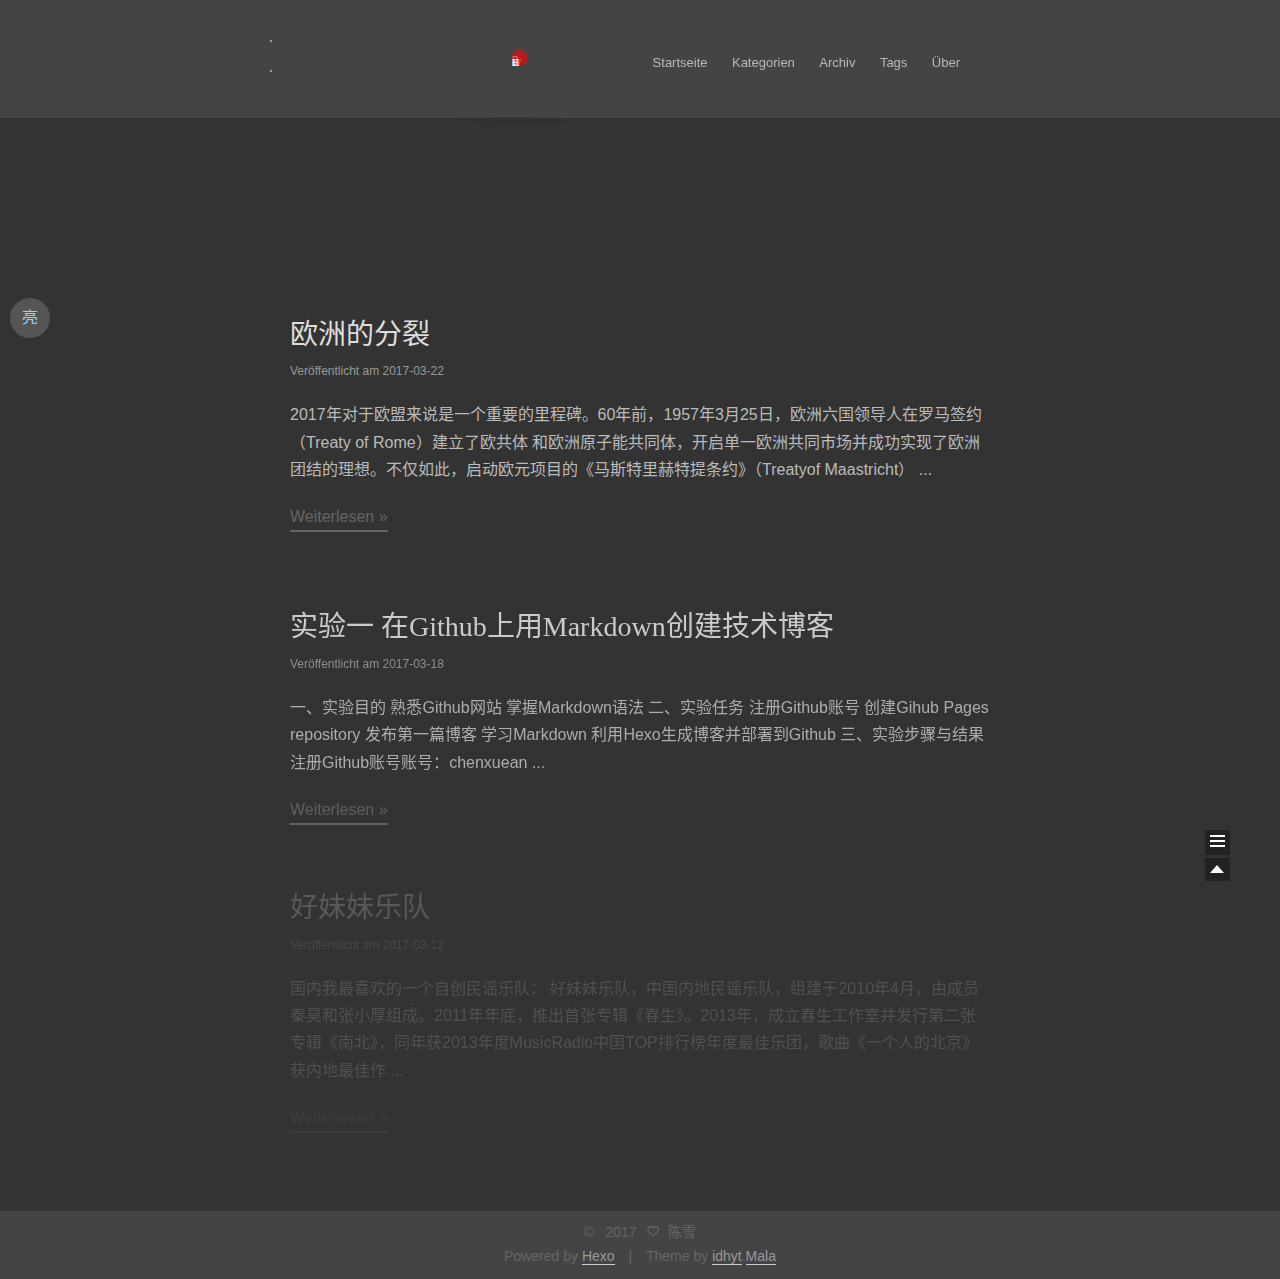
==== index.html @ 1760275f "Site updated: 2017-03-22 21:22:45" ====
<!doctype html>
<html class="theme-next use-motion theme-next-mala">
<head>
  

<meta charset="UTF-8"/>
<meta http-equiv="X-UA-Compatible" content="IE=edge,chrome=1" />
<meta name="viewport" content="width=device-width, initial-scale=1, maximum-scale=1"/>


<meta http-equiv="Cache-Control" content="no-transform" />
<meta http-equiv="Cache-Control" content="no-siteapp" />






  <link rel="stylesheet" type="text/css" href="/vendors/fancybox/source/jquery.fancybox.css?v=2.1.5"/>



  <link href='//fonts.googleapis.com/css?family=Lato:300,400,700,400italic&subset=latin,latin-ext' rel='stylesheet' type='text/css'>


<link rel="stylesheet" type="text/css" href="/css/main.css?v=0.4.5.1"/>




  <meta name="keywords" content="Hexo,Mala" />





  <link rel="shorticon icon" type="image/x-icon" href="/favicon.ico?v=0.4.5.1" />


<meta property="og:type" content="website">
<meta property="og:title" content="陈雪的博客">
<meta property="og:url" content="http://yoursite.com/index.html">
<meta property="og:site_name" content="陈雪的博客">
<meta name="twitter:card" content="summary">
<meta name="twitter:title" content="陈雪的博客">


<script type="text/javascript" id="hexo.configuration">
  var CONFIG = {
    scheme: 'Mala',
    sidebar: 'post'
  };
</script>

  <title> 陈雪的博客 </title>
</head>

<body itemscope itemtype="http://schema.org/WebPage" lang="zh-CN">

  <!--[if lte IE 8]>
  <div style=' clear: both; height: 59px; padding:0 0 0 15px; position: relative;margin:0 auto;'>
    <a href="http://windows.microsoft.com/en-US/internet-explorer/products/ie/home?ocid=ie6_countdown_bannercode">
      <img src="http://7u2nvr.com1.z0.glb.clouddn.com/picouterie.jpg" border="0" height="42" width="820"
           alt="You are using an outdated browser. For a faster, safer browsing experience, upgrade for free today or use other browser ,like chrome firefox safari."
           style='margin-left:auto;margin-right:auto;display: block;'/>
    </a>
  </div>
<![endif]-->
  



  <div class="container one-column 
   page-home 
">
    <div class="headband"></div>

    <header id="header" class="header" itemscope itemtype="http://schema.org/WPHeader">
      <div class="header-inner"><h1 class="site-meta">
  <span class="logo-line-before"><i></i></span>
  <a href="/" class="brand" rel="start">
      <span class="logo">
        <i class="icon-next-logo"></i>
      </span>
      <span class="site-title"></span>
  </a>
  <span class="logo-line-after"><i></i></span>
</h1>

<div class="site-nav-toggle">
  <button>
    <span class="btn-bar"></span>
    <span class="btn-bar"></span>
    <span class="btn-bar"></span>
  </button>
</div>

<nav class="site-nav">
  

  
    <ul id="menu" class="menu ">
      
        
        <li class="menu-item menu-item-home">
          <a href="/" rel="section">
            <i class="menu-item-icon icon-next-home"></i> <br />
            Startseite
          </a>
        </li>
      
        
        <li class="menu-item menu-item-categories">
          <a href="/categories" rel="section">
            <i class="menu-item-icon icon-next-categories"></i> <br />
            Kategorien
          </a>
        </li>
      
        
        <li class="menu-item menu-item-archives">
          <a href="/archives" rel="section">
            <i class="menu-item-icon icon-next-archives"></i> <br />
            Archiv
          </a>
        </li>
      
        
        <li class="menu-item menu-item-tags">
          <a href="/tags" rel="section">
            <i class="menu-item-icon icon-next-tags"></i> <br />
            Tags
          </a>
        </li>
      
        
        <li class="menu-item menu-item-about">
          <a href="/about" rel="section">
            <i class="menu-item-icon icon-next-about"></i> <br />
            Über
          </a>
        </li>
      

      
      
    </ul>
  

  
</nav>

 </div>
    </header>

    
      
          <div id="idhyt-surprise-ball">
  <div id="idhyt-surprise-ball-animation">

    <!--xxxxxxx xxx xxxxx -->
    <!--why you are here? -->
    <span id="layer0Go" class="drag">w</span>
    <span id="layer1Go" class="drag">h</span>
    <span id="layer2Go" class="drag">y</span>
    <span id="layer3Go" class="drag">?</span>
    <span id="layer4Go" class="drag">y</span>
    <span id="layer5Go" class="drag">o</span>
    <span id="layer6Go" class="drag">u</span>
    <span id="layer7Go" class="drag">a</span>
    <span id="layer8Go" class="drag">r</span>
    <span id="layer9Go" class="drag">e</span>
    <span id="layer10Go" class="drag">h</span>
    <span id="layer11Go" class="drag">e</span>
    <span id="layer12Go" class="drag">r</span>
    <span id="layer13Go" class="drag">e</span>
    <span id="layer14Go" class="drag">?</span>
    <!--
    <span id="layer0Go" class="drag">烫</span>
    <span id="layer1Go" class="drag">烫</span>
    <span id="layer2Go" class="drag">烫</span>
    <span id="layer3Go" class="drag">烫</span>
    <span id="layer4Go" class="drag">烫</span>
    <span id="layer5Go" class="drag">烫</span>
    <span id="layer6Go" class="drag">烫</span>
    <span id="layer7Go" class="drag">锟</span>
    <span id="layer8Go" class="drag">斤</span>
    <span id="layer9Go" class="drag">拷</span>
    <span id="layer10Go" class="drag">屯</span>
    <span id="layer11Go" class="drag">屯</span>
    <span id="layer12Go" class="drag">屯</span>
    <span id="layer13Go" class="drag">屯</span>
    <span id="layer14Go" class="drag">屯</span>
    -->
    <span id="layer15Go" class="drag ball"></span>
  </div>
</div>

<style type="text/css">

#idhyt-surprise-ball {
    width: 100%;
    height: 100px;
    margin: 0;
}

#idhyt-surprise-ball-animation {
    width: 320px;
    position: absolute;
    top: 50px;
    left: 40%;
    margin:0 auto;
}
        
#idhyt-surprise-ball #idhyt-surprise-ball-animation .drag {
    // text-shadow: white 0px 0px 0px;
    font-variant: small-caps;
    letter-spacing: 2px;
    position:absolute;
    color: #eee; // #555;
    font-family: georgia;
    font-size: 14px;
}
    
#idhyt-surprise-ball #idhyt-surprise-ball-animation .ball {
    opacity: 0.6;
    background:rgb(255, 0, 0);
    width: 16px;
    height: 16px;
    border-radius: 12px;
    z-index: auto;
    color: rgb(255, 0, 0);
    text-shadow: 0 0 0 rgb(255, 0, 0);
    text-align: center;
}

#layer12Go:after{
    -webkit-box-shadow: 1px 4px 49px #000;
    -webkit-transform: rotate(0.9deg) rotateX(85deg) skewX(6deg);
    content: ".";
    top: 40px;
    position: relative;
    width: 46px;
    height: 11px;
    text-shadow: 0 0 0 rgba(51, 51, 51, 0);
    color: transparent;
    left: -22px;
    font-size: 5px;
    display: block;
    background: transparent;
}

#layer0Go{ -webkit-animation: a0-translate 5s linear 0s 1 none, b0-translate 5s linear 5s 1 none, c0-translate 1.5s linear 10s 1 none, d0-translate 5s linear 11.5s 1 none, v0-translate 7s linear 16.5s 1 forwards;
            -moz-animation: a0-translate 5s linear 0s 1 none, b0-translate 5s linear 5s 1 none, c0-translate 1.5s linear 10s 1 none, d0-translate 5s linear 11.5s 1 none, v0-translate 7s linear 16.5s 1 forwards; }
            
#layer1Go{ -webkit-animation: a1-translate 5s linear 0s 1 none, b1-translate 5s linear 5s 1 none, c1-translate 1.5s linear 10s 1 none, d1-translate 5s linear 11.5s 1 none, v1-translate 7s linear 16.5s 1 forwards;
            -moz-animation: a1-translate 5s linear 0s 1 none, b1-translate 5s linear 5s 1 none, c1-translate 1.5s linear 10s 1 none, d1-translate 5s linear 11.5s 1 none, v1-translate 7s linear 16.5s 1 forwards; }
            
#layer2Go{ -webkit-animation: a2-translate 5s linear 0s 1 none, b2-translate 5s linear 5s 1 none, c2-translate 1.5s linear 10s 1 none, d2-translate 5s linear 11.5s 1 none, v2-translate 7s linear 16.5s 1 forwards;
            -moz-animation: a2-translate 5s linear 0s 1 none, b2-translate 5s linear 5s 1 none, c2-translate 1.5s linear 10s 1 none, d2-translate 5s linear 11.5s 1 none, v2-translate 7s linear 16.5s 1 forwards; }
            
#layer3Go{ -webkit-animation: a3-translate 5s linear 0s 1 none, b3-translate 5s linear 5s 1 none, c3-translate 1.5s linear 10s 1 none, d3-translate 5s linear 11.5s 1 none, v3-translate 7s linear 16.5s 1 forwards;
            -moz-animation: a3-translate 5s linear 0s 1 none, b3-translate 5s linear 5s 1 none, c3-translate 1.5s linear 10s 1 none, d3-translate 5s linear 11.5s 1 none, v3-translate 7s linear 16.5s 1 forwards; none; }
            
#layer4Go{ -webkit-animation: a4-translate 5s linear 0s 1 none, b4-translate 5s linear 5s 1 none, c4-translate 1.5s linear 10s 1 none, d4-translate 5s linear 11.5s 1 none, v4-translate 7s linear 16.5s 1 forwards;
            -moz-animation: a4-translate 5s linear 0s 1 none, b4-translate 5s linear 5s 1 none, c4-translate 1.5s linear 10s 1 none, d4-translate 5s linear 11.5s 1 none, v4-translate 7s linear 16.5s 1 forwards; }
            
#layer5Go{ -webkit-animation: a5-translate 5s linear 0s 1 none, b5-translate 5s linear 5s 1 none, c5-translate 1.5s linear 10s 1 none, d5-translate 5s linear 11.5s 1 none, v5-translate 7s linear 16.5s 1 forwards; 
            -moz-animation: a5-translate 5s linear 0s 1 none, b5-translate 5s linear 5s 1 none, c5-translate 1.5s linear 10s 1 none, d5-translate 5s linear 11.5s 1 none, v5-translate 7s linear 16.5s 1 forwards; }
            
#layer6Go{ -webkit-animation: a6-translate 5s linear 0s 1 none, b6-translate 5s linear 5s 1 none, c6-translate 1.5s linear 10s 1 none, d6-translate 5s linear 11.5s 1 none, v6-translate 7s linear 16.5s 1 forwards;
            -moz-animation: a6-translate 5s linear 0s 1 none, b6-translate 5s linear 5s 1 none, c6-translate 1.5s linear 10s 1 none, d6-translate 5s linear 11.5s 1 none, v6-translate 7s linear 16.5s 1 forwards; }
            
#layer7Go{ -webkit-animation: a7-translate 5s linear 0s 1 none, b7-translate 5s linear 5s 1 none, c7-translate 1.5s linear 10s 1 none, d7-translate 5s linear 11.5s 1 none, v7-translate 7s linear 16.5s 1 forwards;
            -moz-animation: a7-translate 5s linear 0s 1 none, b7-translate 5s linear 5s 1 none, c7-translate 1.5s linear 10s 1 none, d7-translate 5s linear 11.5s 1 none, v7-translate 7s linear 16.5s 1 forwards; }
            
#layer8Go{ -webkit-animation: a8-translate 5s linear 0s 1 none, b8-translate 5s linear 5s 1 none, c8-translate 1.5s linear 10s 1 none, d8-translate 5s linear 11.5s 1 none, v8-translate 7s linear 16.5s 1 forwards; 
            -moz-animation: a8-translate 5s linear 0s 1 none, b8-translate 5s linear 5s 1 none, c8-translate 1.5s linear 10s 1 none, d8-translate 5s linear 11.5s 1 none, v8-translate 7s linear 16.5s 1 forwards; }
            
#layer9Go{ -webkit-animation: a9-translate 5s linear 0s 1 none, b9-translate 5s linear 5s 1 none, c9-translate 1.5s linear 10s 1 none, d9-translate 5s linear 11.5s 1 none, v9-translate 7s linear 16.5s 1 forwards;
            -moz-animation: a9-translate 5s linear 0s 1 none, b9-translate 5s linear 5s 1 none, c9-translate 1.5s linear 10s 1 none, d9-translate 5s linear 11.5s 1 none, v9-translate 7s linear 16.5s 1 forwards; }
            
#layer10Go{ -webkit-animation: a10-translate 5s linear 0s 1 none, b10-translate 5s linear 5s 1 none, c10-translate 1.5s linear 10s 1 none, d10-translate 5s linear 11.5s 1 none, v10-translate 7s linear 16.5s 1 forwards;
            -moz-animation: a10-translate 5s linear 0s 1 none, b10-translate 5s linear 5s 1 none, c10-translate 1.5s linear 10s 1 none, d10-translate 5s linear 11.5s 1 none, v10-translate 7s linear 16.5s 1 forwards; 
            z-index: 20;}
            
#layer11Go{ -webkit-animation: a11-translate 5s linear 0s 1 none, b11-translate 5s linear 5s 1 none, c11-translate 1.5s linear 10s 1 none, d11-translate 5s linear 11.5s 1 none, v11-translate 7s linear 16.5s 1 forwards;
            -moz-animation: a11-translate 5s linear 0s 1 none, b11-translate 5s linear 5s 1 none, c11-translate 1.5s linear 10s 1 none, d11-translate 5s linear 11.5s 1 none, v11-translate 7s linear 16.5s 1 forwards; }
            
#layer12Go{ -webkit-animation: a12-translate 5s linear 0s 1 none, b12-translate 5s linear 5s 1 none, c12-translate 1.5s linear 10s 1 none, d12-translate 5s linear 11.5s 1 none, v12-translate 7s linear 16.5s 1 forwards;
            -moz-animation: a12-translate 5s linear 0s 1 none, b12-translate 5s linear 5s 1 none, c12-translate 1.5s linear 10s 1 none, d12-translate 5s linear 11.5s 1 none, v12-translate 7s linear 16.5s 1 forwards; }
            
#layer13Go{ -webkit-animation: a13-translate 5s linear 0s 1 none, b13-translate 5s linear 5s 1 none, c13-translate 1.5s linear 10s 1 none, d13-translate 5s linear 11.5s 1 none, v13-translate 7s linear 16.5s 1 forwards;
            -moz-animation: a13-translate 5s linear 0s 1 none, b13-translate 5s linear 5s 1 none, c13-translate 1.5s linear 10s 1 none, d13-translate 5s linear 11.5s 1 none, v13-translate 7s linear 16.5s 1 forwards; 
            z-index: 10;}
            
#layer14Go{ -webkit-animation: a14-translate 5s linear 0s 1 none, b14-translate 5s linear 5s 1 none, c14-translate 1.5s linear 10s 1 none, d14-translate 5s linear 11.5s 1 none, v14-translate 7s linear 16.5s 1 forwards; 
            -moz-animation: a14-translate 5s linear 0s 1 none, b14-translate 5s linear 5s 1 none, c14-translate 1.5s linear 10s 1 none, d14-translate 5s linear 11.5s 1 none, v14-translate 7s linear 16.5s 1 forwards; }
            
#layer15Go{ -webkit-animation: a15-translate 5s linear 0s 1 none, b15-translate 5s linear 5s 1 none, c15-translate 1.5s linear 10s 1 none, d15-translate 5s linear 11.5s 1 none, v15-translate 7s linear 16.5s 1 forwards; 
            -moz-animation: a15-translate 5s linear 0s 1 none, b15-translate 5s linear 5s 1 none, c15-translate 1.5s linear 10s 1 none, d15-translate 5s linear 11.5s 1 none, v15-translate 7s linear 16.5s 1 forwards;}


@-webkit-keyframes a0-translate { 
0% {-webkit-transform: matrix3d(1, 0, 0, 0, 0, 1, 0, 0, 0, 0, 1, 0, 83.4, 150.4, 1, 1)}
5% {-webkit-transform: matrix3d(1, 0, 0, 0, 0, 1, 0, 0, 0, 0, 1, 0, 75.2, 149.9, 1, 1)}
15% {-webkit-transform: matrix3d(1, 0, 0, 0, 0, 1, 0, 0, 0, 0, 1, 0, 75.8, 149.7, 1, 1)}
20% {-webkit-transform: matrix3d(1, 0, 0, 0, 0, 1, 0, 0, 0, 0, 1, 0, 75.4, 149.6, 1, 1)}
32% {-webkit-transform: matrix3d(1, 0, 0, 0, 0, 1, 0, 0, 0, 0, 1, 0, 78, 150.5, 1, 1)}
43% {-webkit-transform: matrix3d(1, 0, 0, 0, 0, 1, 0, 0, 0, 0, 1, 0, 73.1, 150.7, 1, 1)}
53% {-webkit-transform: matrix3d(1, 0, 0, 0, 0, 1, 0, 0, 0, 0, 1, 0, 83.8, 154.9, 1, 1)}
58% {-webkit-transform: matrix3d(1, 0, 0, 0, 0, 1, 0, 0, 0, 0, 1, 0, 80.6, 150.2, 1, 1)}
61% {-webkit-transform: matrix3d(1, 0, 0, 0, 0, 1, 0, 0, 0, 0, 1, 0, 76, 155.4, 1, 1)}
63% {-webkit-transform: matrix3d(1, 0, 0, 0, 0, 1, 0, 0, 0, 0, 1, 0, 74.2, 157.3, 1, 1)}
65% {-webkit-transform: matrix3d(1, 0, 0, 0, 0, 1, 0, 0, 0, 0, 1, 0, 72.7, 153.3, 1, 1)}
71% {-webkit-transform: matrix3d(1, 0, 0, 0, 0, 1, 0, 0, 0, 0, 1, 0, 68.8, 153.5, 1, 1)}
81% {-webkit-transform: matrix3d(1, 0, 0, 0, 0, 1, 0, 0, 0, 0, 1, 0, 64.1, 148.3, 1, 1)}
90% {-webkit-transform: matrix3d(1, 0, 0, 0, 0, 1, 0, 0, 0, 0, 1, 0, 89.4, 150.7, 1, 1)}
97% {-webkit-transform: matrix3d(1, 0, 0, 0, 0, 1, 0, 0, 0, 0, 1, 0, 108.9, 150.3, 1, 1)}
100% {-webkit-transform: matrix3d(1, 0, 0, 0, 0, 1, 0, 0, 0, 0, 1, 0, 111.8, 149.7, 1, 1)}}

@-webkit-keyframes a1-translate { 
0% {-webkit-transform: matrix3d(1, 0, 0, 0, 0, 1, 0, 0, 0, 0, 1, 0, 83, 169.7, 1, 1)}
5% {-webkit-transform: matrix3d(1, 0, 0, 0, 0, 1, 0, 0, 0, 0, 1, 0, 73.5, 169.6, 1, 1)}
15% {-webkit-transform: matrix3d(1, 0, 0, 0, 0, 1, 0, 0, 0, 0, 1, 0, 74.7, 169.7, 1, 1)}
20% {-webkit-transform: matrix3d(1, 0, 0, 0, 0, 1, 0, 0, 0, 0, 1, 0, 74.8, 169.9, 1, 1)}
32% {-webkit-transform: matrix3d(1, 0, 0, 0, 0, 1, 0, 0, 0, 0, 1, 0, 77, 170.9, 1, 1)}
43% {-webkit-transform: matrix3d(1, 0, 0, 0, 0, 1, 0, 0, 0, 0, 1, 0, 73.1, 170.8, 1, 1)}
53% {-webkit-transform: matrix3d(1, 0, 0, 0, 0, 1, 0, 0, 0, 0, 1, 0, 80.1, 174.2, 1, 1)}
58% {-webkit-transform: matrix3d(1, 0, 0, 0, 0, 1, 0, 0, 0, 0, 1, 0, 78, 169.4, 1, 1)}
61% {-webkit-transform: matrix3d(1, 0, 0, 0, 0, 1, 0, 0, 0, 0, 1, 0, 74.7, 175, 1, 1)}
63% {-webkit-transform: matrix3d(1, 0, 0, 0, 0, 1, 0, 0, 0, 0, 1, 0, 73.2, 176.1, 1, 1)}
65% {-webkit-transform: matrix3d(1, 0, 0, 0, 0, 1, 0, 0, 0, 0, 1, 0, 72, 173.5, 1, 1)}
71% {-webkit-transform: matrix3d(1, 0, 0, 0, 0, 1, 0, 0, 0, 0, 1, 0, 68.9, 173.6, 1, 1)}
81% {-webkit-transform: matrix3d(1, 0, 0, 0, 0, 1, 0, 0, 0, 0, 1, 0, 61.5, 168.2, 1, 1)}
90% {-webkit-transform: matrix3d(1, 0, 0, 0, 0, 1, 0, 0, 0, 0, 1, 0, 85.8, 170.1, 1, 1)}
97% {-webkit-transform: matrix3d(1, 0, 0, 0, 0, 1, 0, 0, 0, 0, 1, 0, 106.2, 170, 1, 1)}
100% {-webkit-transform: matrix3d(1, 0, 0, 0, 0, 1, 0, 0, 0, 0, 1, 0, 109.7, 169.5, 1, 1)}}

@-webkit-keyframes a2-translate { 
0% {-webkit-transform: matrix3d(1, 0, 0, 0, 0, 1, 0, 0, 0, 0, 1, 0, 71.4, 169.2, 1, 1)}
5% {-webkit-transform: matrix3d(1, 0, 0, 0, 0, 1, 0, 0, 0, 0, 1, 0, 62.2, 168.9, 1, 1)}
15% {-webkit-transform: matrix3d(1, 0, 0, 0, 0, 1, 0, 0, 0, 0, 1, 0, 63.1, 168.8, 1, 1)}
20% {-webkit-transform: matrix3d(1, 0, 0, 0, 0, 1, 0, 0, 0, 0, 1, 0, 63.2, 169.6, 1, 1)}
32% {-webkit-transform: matrix3d(1, 0, 0, 0, 0, 1, 0, 0, 0, 0, 1, 0, 65.6, 170.6, 1, 1)}
43% {-webkit-transform: matrix3d(1, 0, 0, 0, 0, 1, 0, 0, 0, 0, 1, 0, 61.6, 171.3, 1, 1)}
53% {-webkit-transform: matrix3d(1, 0, 0, 0, 0, 1, 0, 0, 0, 0, 1, 0, 69.4, 172.5, 1, 1)}
58% {-webkit-transform: matrix3d(1, 0, 0, 0, 0, 1, 0, 0, 0, 0, 1, 0, 68.3, 170.3, 1, 1)}
61% {-webkit-transform: matrix3d(1, 0, 0, 0, 0, 1, 0, 0, 0, 0, 1, 0, 64.2, 175.3, 1, 1)}
63% {-webkit-transform: matrix3d(1, 0, 0, 0, 0, 1, 0, 0, 0, 0, 1, 0, 62.1, 175.8, 1, 1)}
65% {-webkit-transform: matrix3d(1, 0, 0, 0, 0, 1, 0, 0, 0, 0, 1, 0, 61.2, 172.4, 1, 1)}
71% {-webkit-transform: matrix3d(1, 0, 0, 0, 0, 1, 0, 0, 0, 0, 1, 0, 57.5, 174, 1, 1)}
81% {-webkit-transform: matrix3d(1, 0, 0, 0, 0, 1, 0, 0, 0, 0, 1, 0, 52, 168.6, 1, 1)}
90% {-webkit-transform: matrix3d(1, 0, 0, 0, 0, 1, 0, 0, 0, 0, 1, 0, 74.8, 167.8, 1, 1)}
97% {-webkit-transform: matrix3d(1, 0, 0, 0, 0, 1, 0, 0, 0, 0, 1, 0, 95.3, 168.8, 1, 1)}
100% {-webkit-transform: matrix3d(1, 0, 0, 0, 0, 1, 0, 0, 0, 0, 1, 0, 98.7, 168.8, 1, 1)}}

@-webkit-keyframes a3-translate { 
0% {-webkit-transform: matrix3d(1, 0, 0, 0, 0, 1, 0, 0, 0, 0, 1, 0, 61, 185.5, 1, 1)}
5% {-webkit-transform: matrix3d(1, 0, 0, 0, 0, 1, 0, 0, 0, 0, 1, 0, 49.8, 185.4, 1, 1)}
15% {-webkit-transform: matrix3d(1, 0, 0, 0, 0, 1, 0, 0, 0, 0, 1, 0, 48.8, 183.3, 1, 1)}
20% {-webkit-transform: matrix3d(1, 0, 0, 0, 0, 1, 0, 0, 0, 0, 1, 0, 48.2, 182.3, 1, 1)}
32% {-webkit-transform: matrix3d(1, 0, 0, 0, 0, 1, 0, 0, 0, 0, 1, 0, 52.6, 185, 1, 1)}
43% {-webkit-transform: matrix3d(1, 0, 0, 0, 0, 1, 0, 0, 0, 0, 1, 0, 46.3, 181.8, 1, 1)}
53% {-webkit-transform: matrix3d(1, 0, 0, 0, 0, 1, 0, 0, 0, 0, 1, 0, 62.4, 181.3, 1, 1)}
58% {-webkit-transform: matrix3d(1, 0, 0, 0, 0, 1, 0, 0, 0, 0, 1, 0, 58.6, 161, 1, 1)}
61% {-webkit-transform: matrix3d(1, 0, 0, 0, 0, 1, 0, 0, 0, 0, 1, 0, 45, 177.9, 1, 1)}
63% {-webkit-transform: matrix3d(1, 0, 0, 0, 0, 1, 0, 0, 0, 0, 1, 0, 42, 180, 1, 1)}
65% {-webkit-transform: matrix3d(1, 0, 0, 0, 0, 1, 0, 0, 0, 0, 1, 0, 42.8, 178.4, 1, 1)}
71% {-webkit-transform: matrix3d(1, 0, 0, 0, 0, 1, 0, 0, 0, 0, 1, 0, 42.6, 185.7, 1, 1)}
81% {-webkit-transform: matrix3d(1, 0, 0, 0, 0, 1, 0, 0, 0, 0, 1, 0, 36, 182.4, 1, 1)}
90% {-webkit-transform: matrix3d(1, 0, 0, 0, 0, 1, 0, 0, 0, 0, 1, 0, 62.7, 185.6, 1, 1)}
97% {-webkit-transform: matrix3d(1, 0, 0, 0, 0, 1, 0, 0, 0, 0, 1, 0, 86.1, 186.8, 1, 1)}
100% {-webkit-transform: matrix3d(1, 0, 0, 0, 0, 1, 0, 0, 0, 0, 1, 0, 90.2, 186.4, 1, 0)}}

@-webkit-keyframes a4-translate { 
0% {-webkit-transform: matrix3d(1, 0, 0, 0, 0, 1, 0, 0, 0, 0, 1, 0, 57.4, 200.5, 1, 1)}
5% {-webkit-transform: matrix3d(1, 0, 0, 0, 0, 1, 0, 0, 0, 0, 1, 0, 46.5, 199.4, 1, 1)}
15% {-webkit-transform: matrix3d(1, 0, 0, 0, 0, 1, 0, 0, 0, 0, 1, 0, 36.4, 195.7, 1, 1)}
20% {-webkit-transform: matrix3d(1, 0, 0, 0, 0, 1, 0, 0, 0, 0, 1, 0, 34.2, 194.9, 1, 1)}
32% {-webkit-transform: matrix3d(1, 0, 0, 0, 0, 1, 0, 0, 0, 0, 1, 0, 52.6, 192.2, 1, 1)}
43% {-webkit-transform: matrix3d(1, 0, 0, 0, 0, 1, 0, 0, 0, 0, 1, 0, 31.4, 193.6, 1, 1)}
53% {-webkit-transform: matrix3d(1, 0, 0, 0, 0, 1, 0, 0, 0, 0, 1, 0, 69.5, 185.4, 1, 1)}
58% {-webkit-transform: matrix3d(1, 0, 0, 0, 0, 1, 0, 0, 0, 0, 1, 0, 63.8, 161.2, 1, 1)}
61% {-webkit-transform: matrix3d(1, 0, 0, 0, 0, 1, 0, 0, 0, 0, 1, 0, 37.7, 182.3, 1, 1)}
63% {-webkit-transform: matrix3d(1, 0, 0, 0, 0, 1, 0, 0, 0, 0, 1, 0, 27.8, 186.8, 1, 1)}
65% {-webkit-transform: matrix3d(1, 0, 0, 0, 0, 1, 0, 0, 0, 0, 1, 0, 26.8, 185.9, 1, 1)}
71% {-webkit-transform: matrix3d(1, 0, 0, 0, 0, 1, 0, 0, 0, 0, 1, 0, 34.8, 197.3, 1, 1)}
81% {-webkit-transform: matrix3d(1, 0, 0, 0, 0, 1, 0, 0, 0, 0, 1, 0, 32.6, 193.7, 1, 1)}
90% {-webkit-transform: matrix3d(1, 0, 0, 0, 0, 1, 0, 0, 0, 0, 1, 0, 63.5, 200, 1, 1)}
97% {-webkit-transform: matrix3d(1, 0, 0, 0, 0, 1, 0, 0, 0, 0, 1, 0, 88.4, 201.1, 1, 1)}
100% {-webkit-transform: matrix3d(1, 0, 0, 0, 0, 1, 0, 0, 0, 0, 1, 0, 96.1, 199.2, 1, 1)}}

@-webkit-keyframes a5-translate { 
0% {-webkit-transform: matrix3d(1, 0, 0, 0, 0, 1, 0, 0, 0, 0, 1, 0, 94.6, 170.2, 1, 1)}
5% {-webkit-transform: matrix3d(1, 0, 0, 0, 0, 1, 0, 0, 0, 0, 1, 0, 84.7, 170.4, 1, 1)}
15% {-webkit-transform: matrix3d(1, 0, 0, 0, 0, 1, 0, 0, 0, 0, 1, 0, 86.2, 170.6, 1, 1)}
20% {-webkit-transform: matrix3d(1, 0, 0, 0, 0, 1, 0, 0, 0, 0, 1, 0, 86.3, 170.1, 1, 1)}
32% {-webkit-transform: matrix3d(1, 0, 0, 0, 0, 1, 0, 0, 0, 0, 1, 0, 88.4, 171.2, 1, 1)}
43% {-webkit-transform: matrix3d(1, 0, 0, 0, 0, 1, 0, 0, 0, 0, 1, 0, 84.6, 170.4, 1, 1)}
53% {-webkit-transform: matrix3d(1, 0, 0, 0, 0, 1, 0, 0, 0, 0, 1, 0, 90.8, 175.4, 1, 1)}
58% {-webkit-transform: matrix3d(1, 0, 0, 0, 0, 1, 0, 0, 0, 0, 1, 0, 87.8, 168.6, 1, 1)}
61% {-webkit-transform: matrix3d(1, 0, 0, 0, 0, 1, 0, 0, 0, 0, 1, 0, 85.2, 174.8, 1, 1)}
63% {-webkit-transform: matrix3d(1, 0, 0, 0, 0, 1, 0, 0, 0, 0, 1, 0, 84.2, 176.3, 1, 1)}
65% {-webkit-transform: matrix3d(1, 0, 0, 0, 0, 1, 0, 0, 0, 0, 1, 0, 82.9, 174.7, 1, 1)}
71% {-webkit-transform: matrix3d(1, 0, 0, 0, 0, 1, 0, 0, 0, 0, 1, 0, 80.4, 173.2, 1, 1)}
81% {-webkit-transform: matrix3d(1, 0, 0, 0, 0, 1, 0, 0, 0, 0, 1, 0, 71, 167.9, 1, 1)}
90% {-webkit-transform: matrix3d(1, 0, 0, 0, 0, 1, 0, 0, 0, 0, 1, 0, 96.8, 172.4, 1, 1)}
97% {-webkit-transform: matrix3d(1, 0, 0, 0, 0, 1, 0, 0, 0, 0, 1, 0, 117.1, 171.1, 1, 1)}
100% {-webkit-transform: matrix3d(1, 0, 0, 0, 0, 1, 0, 0, 0, 0, 1, 0, 120.7, 170.3, 1, 1)}}

@-webkit-keyframes a6-translate { 
0% {-webkit-transform: matrix3d(1, 0, 0, 0, 0, 1, 0, 0, 0, 0, 1, 0, 101.2, 188.1, 1, 1)}
5% {-webkit-transform: matrix3d(1, 0, 0, 0, 0, 1, 0, 0, 0, 0, 1, 0, 92.7, 188, 1, 1)}
15% {-webkit-transform: matrix3d(1, 0, 0, 0, 0, 1, 0, 0, 0, 0, 1, 0, 97.9, 186.5, 1, 1)}
20% {-webkit-transform: matrix3d(1, 0, 0, 0, 0, 1, 0, 0, 0, 0, 1, 0, 96.3, 186.4, 1, 1)}
32% {-webkit-transform: matrix3d(1, 0, 0, 0, 0, 1, 0, 0, 0, 0, 1, 0, 104.1, 183.1, 1, 1)}
43% {-webkit-transform: matrix3d(1, 0, 0, 0, 0, 1, 0, 0, 0, 0, 1, 0, 98.1, 184.2, 1, 1)}
53% {-webkit-transform: matrix3d(1, 0, 0, 0, 0, 1, 0, 0, 0, 0, 1, 0, 106.5, 184.4, 1, 1)}
58% {-webkit-transform: matrix3d(1, 0, 0, 0, 0, 1, 0, 0, 0, 0, 1, 0, 105, 178.7, 1, 1)}
61% {-webkit-transform: matrix3d(1, 0, 0, 0, 0, 1, 0, 0, 0, 0, 1, 0, 100.9, 185.4, 1, 1)}
63% {-webkit-transform: matrix3d(1, 0, 0, 0, 0, 1, 0, 0, 0, 0, 1, 0, 92.1, 185.1, 1, 1)}
65% {-webkit-transform: matrix3d(1, 0, 0, 0, 0, 1, 0, 0, 0, 0, 1, 0, 79, 178.7, 1, 1)}
71% {-webkit-transform: matrix3d(1, 0, 0, 0, 0, 1, 0, 0, 0, 0, 1, 0, 91.8, 183.9, 1, 1)}
81% {-webkit-transform: matrix3d(1, 0, 0, 0, 0, 1, 0, 0, 0, 0, 1, 0, 78.1, 181.9, 1, 1)}
90% {-webkit-transform: matrix3d(1, 0, 0, 0, 0, 1, 0, 0, 0, 0, 1, 0, 103.8, 183.4, 1, 1)}
97% {-webkit-transform: matrix3d(1, 0, 0, 0, 0, 1, 0, 0, 0, 0, 1, 0, 121.7, 187.2, 1, 1)}
100% {-webkit-transform: matrix3d(1, 0, 0, 0, 0, 1, 0, 0, 0, 0, 1, 0, 128.3, 184.9, 1, 1)}}

@-webkit-keyframes a7-translate { 
0% {-webkit-transform: matrix3d(1, 0, 0, 0, 0, 1, 0, 0, 0, 0, 1, 0, 99.2, 203.1, 1, 1)}
5% {-webkit-transform: matrix3d(1, 0, 0, 0, 0, 1, 0, 0, 0, 0, 1, 0, 95.2, 202.1, 1, 1)}
15% {-webkit-transform: matrix3d(1, 0, 0, 0, 0, 1, 0, 0, 0, 0, 1, 0, 106, 200.6, 1, 1)}
20% {-webkit-transform: matrix3d(1, 0, 0, 0, 0, 1, 0, 0, 0, 0, 1, 0, 102.6, 198.6, 1, 1)}
32% {-webkit-transform: matrix3d(1, 0, 0, 0, 0, 1, 0, 0, 0, 0, 1, 0, 121.7, 193.7, 1, 1)}
43% {-webkit-transform: matrix3d(1, 0, 0, 0, 0, 1, 0, 0, 0, 0, 1, 0, 107, 193.1, 1, 1)}
53% {-webkit-transform: matrix3d(1, 0, 0, 0, 0, 1, 0, 0, 0, 0, 1, 0, 124, 194.2, 1, 1)}
58% {-webkit-transform: matrix3d(1, 0, 0, 0, 0, 1, 0, 0, 0, 0, 1, 0, 123.9, 187.2, 1, 1)}
61% {-webkit-transform: matrix3d(1, 0, 0, 0, 0, 1, 0, 0, 0, 0, 1, 0, 113.3, 194.4, 1, 1)}
63% {-webkit-transform: matrix3d(1, 0, 0, 0, 0, 1, 0, 0, 0, 0, 1, 0, 93.6, 189.3, 1, 1)}
65% {-webkit-transform: matrix3d(1, 0, 0, 0, 0, 1, 0, 0, 0, 0, 1, 0, 66.7, 177.6, 1, 1)}
71% {-webkit-transform: matrix3d(1, 0, 0, 0, 0, 1, 0, 0, 0, 0, 1, 0, 98.3, 191.8, 1, 1)}
81% {-webkit-transform: matrix3d(1, 0, 0, 0, 0, 1, 0, 0, 0, 0, 1, 0, 89.2, 192.3, 1, 1)}
90% {-webkit-transform: matrix3d(1, 0, 0, 0, 0, 1, 0, 0, 0, 0, 1, 0, 105.3, 193.7, 1, 1)}
97% {-webkit-transform: matrix3d(1, 0, 0, 0, 0, 1, 0, 0, 0, 0, 1, 0, 110.2, 197.4, 1, 1)}
100% {-webkit-transform: matrix3d(1, 0, 0, 0, 0, 1, 0, 0, 0, 0, 1, 0, 118, 195.5, 1, 1)}}

@-webkit-keyframes a8-translate { 
0% {-webkit-transform: matrix3d(1, 0, 0, 0, 0, 1, 0, 0, 0, 0, 1, 0, 82.6, 182.6, 1, 1)}
5% {-webkit-transform: matrix3d(1, 0, 0, 0, 0, 1, 0, 0, 0, 0, 1, 0, 71.7, 182.7, 1, 1)}
15% {-webkit-transform: matrix3d(1, 0, 0, 0, 0, 1, 0, 0, 0, 0, 1, 0, 73.5, 182.9, 1, 1)}
20% {-webkit-transform: matrix3d(1, 0, 0, 0, 0, 1, 0, 0, 0, 0, 1, 0, 74.2, 183, 1, 1)}
32% {-webkit-transform: matrix3d(1, 0, 0, 0, 0, 1, 0, 0, 0, 0, 1, 0, 75.9, 183.5, 1, 1)}
43% {-webkit-transform: matrix3d(1, 0, 0, 0, 0, 1, 0, 0, 0, 0, 1, 0, 73.2, 183.6, 1, 1)}
53% {-webkit-transform: matrix3d(1, 0, 0, 0, 0, 1, 0, 0, 0, 0, 1, 0, 76.2, 184.6, 1, 1)}
58% {-webkit-transform: matrix3d(1, 0, 0, 0, 0, 1, 0, 0, 0, 0, 1, 0, 75.4, 182.2, 1, 1)}
61% {-webkit-transform: matrix3d(1, 0, 0, 0, 0, 1, 0, 0, 0, 0, 1, 0, 73.4, 185.7, 1, 1)}
63% {-webkit-transform: matrix3d(1, 0, 0, 0, 0, 1, 0, 0, 0, 0, 1, 0, 72.2, 186.8, 1, 1)}
65% {-webkit-transform: matrix3d(1, 0, 0, 0, 0, 1, 0, 0, 0, 0, 1, 0, 71.6, 184.8, 1, 1)}
71% {-webkit-transform: matrix3d(1, 0, 0, 0, 0, 1, 0, 0, 0, 0, 1, 0, 68.9, 184.6, 1, 1)}
81% {-webkit-transform: matrix3d(1, 0, 0, 0, 0, 1, 0, 0, 0, 0, 1, 0, 59.2, 182, 1, 1)}
90% {-webkit-transform: matrix3d(1, 0, 0, 0, 0, 1, 0, 0, 0, 0, 1, 0, 82.2, 182.7, 1, 1)}
97% {-webkit-transform: matrix3d(1, 0, 0, 0, 0, 1, 0, 0, 0, 0, 1, 0, 103.5, 182.8, 1, 1)}
100% {-webkit-transform: matrix3d(1, 0, 0, 0, 0, 1, 0, 0, 0, 0, 1, 0, 107.6, 182.7, 1, 1)}}

@-webkit-keyframes a9-translate { 
0% {-webkit-transform: matrix3d(1, 0, 0, 0, 0, 1, 0, 0, 0, 0, 1, 0, 75, 192.7, 1, 1)}
5% {-webkit-transform: matrix3d(1, 0, 0, 0, 0, 1, 0, 0, 0, 0, 1, 0, 63.3, 192.9, 1, 1)}
15% {-webkit-transform: matrix3d(1, 0, 0, 0, 0, 1, 0, 0, 0, 0, 1, 0, 64.5, 193.2, 1, 1)}
20% {-webkit-transform: matrix3d(1, 0, 0, 0, 0, 1, 0, 0, 0, 0, 1, 0, 66, 193.7, 1, 1)}
32% {-webkit-transform: matrix3d(1, 0, 0, 0, 0, 1, 0, 0, 0, 0, 1, 0, 67.4, 194, 1, 1)}
43% {-webkit-transform: matrix3d(1, 0, 0, 0, 0, 1, 0, 0, 0, 0, 1, 0, 65.8, 194.4, 1, 1)}
53% {-webkit-transform: matrix3d(1, 0, 0, 0, 0, 1, 0, 0, 0, 0, 1, 0, 65.4, 194.1, 1, 1)}
58% {-webkit-transform: matrix3d(1, 0, 0, 0, 0, 1, 0, 0, 0, 0, 1, 0, 66.5, 192.5, 1, 1)}
61% {-webkit-transform: matrix3d(1, 0, 0, 0, 0, 1, 0, 0, 0, 0, 1, 0, 65.5, 196, 1, 1)}
63% {-webkit-transform: matrix3d(1, 0, 0, 0, 0, 1, 0, 0, 0, 0, 1, 0, 64.1, 197.3, 1, 1)}
65% {-webkit-transform: matrix3d(1, 0, 0, 0, 0, 1, 0, 0, 0, 0, 1, 0, 63.9, 195.8, 1, 1)}
71% {-webkit-transform: matrix3d(1, 0, 0, 0, 0, 1, 0, 0, 0, 0, 1, 0, 61.5, 195.2, 1, 1)}
81% {-webkit-transform: matrix3d(1, 0, 0, 0, 0, 1, 0, 0, 0, 0, 1, 0, 50.8, 192.6, 1, 1)}
90% {-webkit-transform: matrix3d(1, 0, 0, 0, 0, 1, 0, 0, 0, 0, 1, 0, 70.2, 192.4, 1, 1)}
97% {-webkit-transform: matrix3d(1, 0, 0, 0, 0, 1, 0, 0, 0, 0, 1, 0, 92.7, 192.8, 1, 1)}
100% {-webkit-transform: matrix3d(1, 0, 0, 0, 0, 1, 0, 0, 0, 0, 1, 0, 97.7, 193.1, 1, 1)}}

@-webkit-keyframes a10-translate { 
0% {-webkit-transform: matrix3d(1, 0, 0, 0, 0, 1, 0, 0, 0, 0, 1, 0, 68.9, 211.6, 1, 1)}
5% {-webkit-transform: matrix3d(1, 0, 0, 0, 0, 1, 0, 0, 0, 0, 1, 0, 58.4, 213.8, 1, 1)}
15% {-webkit-transform: matrix3d(1, 0, 0, 0, 0, 1, 0, 0, 0, 0, 1, 0, 63.5, 208, 1, 1)}
20% {-webkit-transform: matrix3d(1, 0, 0, 0, 0, 1, 0, 0, 0, 0, 1, 0, 76.6, 207.1, 1, 1)}
32% {-webkit-transform: matrix3d(1, 0, 0, 0, 0, 1, 0, 0, 0, 0, 1, 0, 53.7, 208.5, 1, 1)}
43% {-webkit-transform: matrix3d(1, 0, 0, 0, 0, 1, 0, 0, 0, 0, 1, 0, 80, 206.8, 1, 1)}
53% {-webkit-transform: matrix3d(1, 0, 0, 0, 0, 1, 0, 0, 0, 0, 1, 0, 52.1, 210.3, 1, 1)}
58% {-webkit-transform: matrix3d(1, 0, 0, 0, 0, 1, 0, 0, 0, 0, 1, 0, 51.1, 208.4, 1, 1)}
61% {-webkit-transform: matrix3d(1, 0, 0, 0, 0, 1, 0, 0, 0, 0, 1, 0, 70.7, 211.4, 1, 1)}
63% {-webkit-transform: matrix3d(1, 0, 0, 0, 0, 1, 0, 0, 0, 0, 1, 0, 82.5, 206.9, 1, 1)}
65% {-webkit-transform: matrix3d(1, 0, 0, 0, 0, 1, 0, 0, 0, 0, 1, 0, 94.6, 199.9, 1, 1)}
71% {-webkit-transform: matrix3d(1, 0, 0, 0, 0, 1, 0, 0, 0, 0, 1, 0, 66.7, 209.3, 1, 1)}
81% {-webkit-transform: matrix3d(1, 0, 0, 0, 0, 1, 0, 0, 0, 0, 1, 0, 53, 213.9, 1, 1)}
90% {-webkit-transform: matrix3d(1, 0, 0, 0, 0, 1, 0, 0, 0, 0, 1, 0, 77.4, 209.3, 1, 1)}
97% {-webkit-transform: matrix3d(1, 0, 0, 0, 0, 1, 0, 0, 0, 0, 1, 0, 107.5, 209.8, 1, 1)}
100% {-webkit-transform: matrix3d(1, 0, 0, 0, 0, 1, 0, 0, 0, 0, 1, 0, 109.4, 211.8, 1, 1)}}

@-webkit-keyframes a11-translate { 
0% {-webkit-transform: matrix3d(1, 0, 0, 0, 0, 1, 0, 0, 0, 0, 1, 0, 63.5, 234, 1, 1)}
5% {-webkit-transform: matrix3d(1, 0, 0, 0, 0, 1, 0, 0, 0, 0, 1, 0, 54.6, 236, 1, 1)}
15% {-webkit-transform: matrix3d(1, 0, 0, 0, 0, 1, 0, 0, 0, 0, 1, 0, 57, 228.7, 1, 1)}
20% {-webkit-transform: matrix3d(1, 0, 0, 0, 0, 1, 0, 0, 0, 0, 1, 0, 92.2, 230.8, 1, 1)}
32% {-webkit-transform: matrix3d(1, 0, 0, 0, 0, 1, 0, 0, 0, 0, 1, 0, 37, 230.7, 1, 1)}
43% {-webkit-transform: matrix3d(1, 0, 0, 0, 0, 1, 0, 0, 0, 0, 1, 0, 98.6, 230.9, 1, 1)}
53% {-webkit-transform: matrix3d(1, 0, 0, 0, 0, 1, 0, 0, 0, 0, 1, 0, 37, 230.3, 1, 1)}
58% {-webkit-transform: matrix3d(1, 0, 0, 0, 0, 1, 0, 0, 0, 0, 1, 0, 29, 195.6, 1, 1)}
61% {-webkit-transform: matrix3d(1, 0, 0, 0, 0, 1, 0, 0, 0, 0, 1, 0, 63, 221.3, 1, 1)}
63% {-webkit-transform: matrix3d(1, 0, 0, 0, 0, 1, 0, 0, 0, 0, 1, 0, 95.7, 221.3, 1, 1)}
65% {-webkit-transform: matrix3d(1, 0, 0, 0, 0, 1, 0, 0, 0, 0, 1, 0, 117.7, 211, 1, 1)}
71% {-webkit-transform: matrix3d(1, 0, 0, 0, 0, 1, 0, 0, 0, 0, 1, 0, 60, 230.4, 1, 1)}
81% {-webkit-transform: matrix3d(1, 0, 0, 0, 0, 1, 0, 0, 0, 0, 1, 0, 50.9, 234.9, 1, 1)}
90% {-webkit-transform: matrix3d(1, 0, 0, 0, 0, 1, 0, 0, 0, 0, 1, 0, 67.8, 229.2, 1, 1)}
97% {-webkit-transform: matrix3d(1, 0, 0, 0, 0, 1, 0, 0, 0, 0, 1, 0, 106.7, 230.8, 1, 1)}
100% {-webkit-transform: matrix3d(1, 0, 0, 0, 0, 1, 0, 0, 0, 0, 1, 0, 107.3, 232.7, 1, 1)}}

@-webkit-keyframes a12-translate { 
0% {-webkit-transform: matrix3d(1, 0, 0, 0, 0, 1, 0, 0, 0, 0, 1, 0, 90.1, 193.1, 1, 1)}
5% {-webkit-transform: matrix3d(1, 0, 0, 0, 0, 1, 0, 0, 0, 0, 1, 0, 78.1, 193.4, 1, 1)}
15% {-webkit-transform: matrix3d(1, 0, 0, 0, 0, 1, 0, 0, 0, 0, 1, 0, 79.6, 193.8, 1, 1)}
20% {-webkit-transform: matrix3d(1, 0, 0, 0, 0, 1, 0, 0, 0, 0, 1, 0, 81.1, 193.8, 1, 1)}
32% {-webkit-transform: matrix3d(1, 0, 0, 0, 0, 1, 0, 0, 0, 0, 1, 0, 82.4, 194.3, 1, 1)}
43% {-webkit-transform: matrix3d(1, 0, 0, 0, 0, 1, 0, 0, 0, 0, 1, 0, 80.8, 194.1, 1, 1)}
53% {-webkit-transform: matrix3d(1, 0, 0, 0, 0, 1, 0, 0, 0, 0, 1, 0, 79.5, 195.3, 1, 1)}
58% {-webkit-transform: matrix3d(1, 0, 0, 0, 0, 1, 0, 0, 0, 0, 1, 0, 79.2, 192.1, 1, 1)}
61% {-webkit-transform: matrix3d(1, 0, 0, 0, 0, 1, 0, 0, 0, 0, 1, 0, 79, 195.6, 1, 1)}
63% {-webkit-transform: matrix3d(1, 0, 0, 0, 0, 1, 0, 0, 0, 0, 1, 0, 78.5, 197.4, 1, 1)}
65% {-webkit-transform: matrix3d(1, 0, 0, 0, 0, 1, 0, 0, 0, 0, 1, 0, 78.2, 196.5, 1, 1)}
71% {-webkit-transform: matrix3d(1, 0, 0, 0, 0, 1, 0, 0, 0, 0, 1, 0, 76.4, 195.1, 1, 1)}
81% {-webkit-transform: matrix3d(1, 0, 0, 0, 0, 1, 0, 0, 0, 0, 1, 0, 63.3, 192.3, 1, 1)}
90% {-webkit-transform: matrix3d(1, 0, 0, 0, 0, 1, 0, 0, 0, 0, 1, 0, 84.5, 193.9, 1, 1)}
97% {-webkit-transform: matrix3d(1, 0, 0, 0, 0, 1, 0, 0, 0, 0, 1, 0, 106.9, 193.7, 1, 1)}
100% {-webkit-transform: matrix3d(1, 0, 0, 0, 0, 1, 0, 0, 0, 0, 1, 0, 111.9, 193.5, 1, 1)}}

@-webkit-keyframes a13-translate { 
0% {-webkit-transform: matrix3d(1, 0, 0, 0, 0, 1, 0, 0, 0, 0, 1, 0, 84.4, 214.1, 1, 1)}
5% {-webkit-transform: matrix3d(1, 0, 0, 0, 0, 1, 0, 0, 0, 0, 1, 0, 78.6, 214, 1, 1)}
15% {-webkit-transform: matrix3d(1, 0, 0, 0, 0, 1, 0, 0, 0, 0, 1, 0, 77.3, 215, 1, 1)}
20% {-webkit-transform: matrix3d(1, 0, 0, 0, 0, 1, 0, 0, 0, 0, 1, 0, 80.7, 215.2, 1, 1)}
32% {-webkit-transform: matrix3d(1, 0, 0, 0, 0, 1, 0, 0, 0, 0, 1, 0, 76.9, 214.6, 1, 1)}
43% {-webkit-transform: matrix3d(1, 0, 0, 0, 0, 1, 0, 0, 0, 0, 1, 0, 79.8, 215.6, 1, 1)}
53% {-webkit-transform: matrix3d(1, 0, 0, 0, 0, 1, 0, 0, 0, 0, 1, 0, 76.1, 212.5, 1, 1)}
58% {-webkit-transform: matrix3d(1, 0, 0, 0, 0, 1, 0, 0, 0, 0, 1, 0, 74.4, 211.5, 1, 1)}
61% {-webkit-transform: matrix3d(1, 0, 0, 0, 0, 1, 0, 0, 0, 0, 1, 0, 80.8, 214.3, 1, 1)}
63% {-webkit-transform: matrix3d(1, 0, 0, 0, 0, 1, 0, 0, 0, 0, 1, 0, 81.3, 217.6, 1, 1)}
65% {-webkit-transform: matrix3d(1, 0, 0, 0, 0, 1, 0, 0, 0, 0, 1, 0, 79.4, 217.9, 1, 1)}
71% {-webkit-transform: matrix3d(1, 0, 0, 0, 0, 1, 0, 0, 0, 0, 1, 0, 76, 211.9, 1, 1)}
81% {-webkit-transform: matrix3d(1, 0, 0, 0, 0, 1, 0, 0, 0, 0, 1, 0, 72.5, 211.3, 1, 1)}
90% {-webkit-transform: matrix3d(1, 0, 0, 0, 0, 1, 0, 0, 0, 0, 1, 0, 91.4, 214.1, 1, 1)}
97% {-webkit-transform: matrix3d(1, 0, 0, 0, 0, 1, 0, 0, 0, 0, 1, 0, 116.8, 214.7, 1, 1)}
100% {-webkit-transform: matrix3d(1, 0, 0, 0, 0, 1, 0, 0, 0, 0, 1, 0, 122.7, 212.8, 1, 1)}}

@-webkit-keyframes a14-translate { 
0% {-webkit-transform: matrix3d(1, 0, 0, 0, 0, 1, 0, 0, 0, 0, 1, 0, 84.6, 236.2, 1, 1)}
5% {-webkit-transform: matrix3d(1, 0, 0, 0, 0, 1, 0, 0, 0, 0, 1, 0, 82.5, 236, 1, 1)}
15% {-webkit-transform: matrix3d(1, 0, 0, 0, 0, 1, 0, 0, 0, 0, 1, 0, 75, 235.7, 1, 1)}
20% {-webkit-transform: matrix3d(1, 0, 0, 0, 0, 1, 0, 0, 0, 0, 1, 0, 74.8, 236.1, 1, 1)}
32% {-webkit-transform: matrix3d(1, 0, 0, 0, 0, 1, 0, 0, 0, 0, 1, 0, 74.5, 235.8, 1, 1)}
43% {-webkit-transform: matrix3d(1, 0, 0, 0, 0, 1, 0, 0, 0, 0, 1, 0, 74.5, 235.9, 1, 1)}
53% {-webkit-transform: matrix3d(1, 0, 0, 0, 0, 1, 0, 0, 0, 0, 1, 0, 74.7, 235.9, 1, 1)}
58% {-webkit-transform: matrix3d(1, 0, 0, 0, 0, 1, 0, 0, 0, 0, 1, 0, 72.3, 236.3, 1, 1)}
65% {-webkit-transform: matrix3d(1, 0, 0, 0, 0, 1, 0, 0, 0, 0, 1, 0, 71, 236.2, 1, 1)}
90% {-webkit-transform: matrix3d(1, 0, 0, 0, 0, 1, 0, 0, 0, 0, 1, 0, 90.3, 235, 1, 1)}
97% {-webkit-transform: matrix3d(1, 0, 0, 0, 0, 1, 0, 0, 0, 0, 1, 0, 96.6, 232.7, 1, 1)}
100% {-webkit-transform: matrix3d(1, 0, 0, 0, 0, 1, 0, 0, 0, 0, 1, 0, 111.5, 231.6, 1, 1)}}

@-webkit-keyframes b0-translate { 
0% {-webkit-transform: matrix3d(1, 0, 0, 0, 0, 1, 0, 0, 0, 0, 1, 0, 114.1, 148.5, 1, 1)}
8% {-webkit-transform: matrix3d(1, 0, 0, 0, 0, 1, 0, 0, 0, 0, 1, 0, 108.7, 150.2, 1, 1)}
25% {-webkit-transform: matrix3d(1, 0, 0, 0, 0, 1, 0, 0, 0, 0, 1, 0, 85.2, 153.6, 1, 1)}
30% {-webkit-transform: matrix3d(1, 0, 0, 0, 0, 1, 0, 0, 0, 0, 1, 0, 85.1, 158.5, 1, 1)}
37% {-webkit-transform: matrix3d(1, 0, 0, 0, 0, 1, 0, 0, 0, 0, 1, 0, 102.2, 178.5, 1, 1)}
43% {-webkit-transform: matrix3d(1, 0, 0, 0, 0, 1, 0, 0, 0, 0, 1, 0, 95.9, 177.4, 1, 1)}
49% {-webkit-transform: matrix3d(1, 0, 0, 0, 0, 1, 0, 0, 0, 0, 1, 0, 77, 180.7, 1, 1)}
53% {-webkit-transform: matrix3d(1, 0, 0, 0, 0, 1, 0, 0, 0, 0, 1, 0, 76.6, 183.9, 1, 1)}
61% {-webkit-transform: matrix3d(1, 0, 0, 0, 0, 1, 0, 0, 0, 0, 1, 0, 90.5, 186.7, 1, 1)}
67% {-webkit-transform: matrix3d(1, 0, 0, 0, 0, 1, 0, 0, 0, 0, 1, 0, 89.2, 187.1, 1, 1)}
74% {-webkit-transform: matrix3d(1, 0, 0, 0, 0, 1, 0, 0, 0, 0, 1, 0, 104.7, 181.2, 1, 1)}
79% {-webkit-transform: matrix3d(1, 0, 0, 0, 0, 1, 0, 0, 0, 0, 1, 0, 97.5, 174.1, 1, 1)}
82% {-webkit-transform: matrix3d(1, 0, 0, 0, 0, 1, 0, 0, 0, 0, 1, 0, 69.2, 152, 1, 1)}
88% {-webkit-transform: matrix3d(1, 0, 0, 0, 0, 1, 0, 0, 0, 0, 1, 0, 69.8, 152.1, 1, 1)}
94% {-webkit-transform: matrix3d(1, 0, 0, 0, 0, 1, 0, 0, 0, 0, 1, 0, 95.6, 154.9, 1, 1)}
100% {-webkit-transform: matrix3d(1, 0, 0, 0, 0, 1, 0, 0, 0, 0, 1, 0, 121.1, 152.3, 1, 1)}}

@-webkit-keyframes b1-translate { 
0% {-webkit-transform: matrix3d(1, 0, 0, 0, 0, 1, 0, 0, 0, 0, 1, 0, 114.2, 169.2, 1, 1)}
8% {-webkit-transform: matrix3d(1, 0, 0, 0, 0, 1, 0, 0, 0, 0, 1, 0, 109.7, 170.8, 1, 1)}
25% {-webkit-transform: matrix3d(1, 0, 0, 0, 0, 1, 0, 0, 0, 0, 1, 0, 85.6, 173.9, 1, 1)}
30% {-webkit-transform: matrix3d(1, 0, 0, 0, 0, 1, 0, 0, 0, 0, 1, 0, 86, 176, 1, 1)}
37% {-webkit-transform: matrix3d(1, 0, 0, 0, 0, 1, 0, 0, 0, 0, 1, 0, 103, 185, 1, 1)}
43% {-webkit-transform: matrix3d(1, 0, 0, 0, 0, 1, 0, 0, 0, 0, 1, 0, 95.9, 183.6, 1, 1)}
49% {-webkit-transform: matrix3d(1, 0, 0, 0, 0, 1, 0, 0, 0, 0, 1, 0, 78.9, 186.6, 1, 1)}
53% {-webkit-transform: matrix3d(1, 0, 0, 0, 0, 1, 0, 0, 0, 0, 1, 0, 79.6, 189.3, 1, 1)}
61% {-webkit-transform: matrix3d(1, 0, 0, 0, 0, 1, 0, 0, 0, 0, 1, 0, 91.4, 191.7, 1, 1)}
67% {-webkit-transform: matrix3d(1, 0, 0, 0, 0, 1, 0, 0, 0, 0, 1, 0, 90.8, 192, 1, 1)}
74% {-webkit-transform: matrix3d(1, 0, 0, 0, 0, 1, 0, 0, 0, 0, 1, 0, 103.2, 187.4, 1, 1)}
79% {-webkit-transform: matrix3d(1, 0, 0, 0, 0, 1, 0, 0, 0, 0, 1, 0, 95.4, 183.1, 1, 1)}
82% {-webkit-transform: matrix3d(1, 0, 0, 0, 0, 1, 0, 0, 0, 0, 1, 0, 68.2, 172, 1, 1)}
88% {-webkit-transform: matrix3d(1, 0, 0, 0, 0, 1, 0, 0, 0, 0, 1, 0, 69.4, 172.7, 1, 1)}
94% {-webkit-transform: matrix3d(1, 0, 0, 0, 0, 1, 0, 0, 0, 0, 1, 0, 94, 175.5, 1, 1)}
100% {-webkit-transform: matrix3d(1, 0, 0, 0, 0, 1, 0, 0, 0, 0, 1, 0, 119.2, 172.3, 1, 1)}}

@-webkit-keyframes b2-translate { 
0% {-webkit-transform: matrix3d(1, 0, 0, 0, 0, 1, 0, 0, 0, 0, 1, 0, 102.8, 169.3, 1, 1)}
8% {-webkit-transform: matrix3d(1, 0, 0, 0, 0, 1, 0, 0, 0, 0, 1, 0, 98.2, 171.7, 1, 1)}
25% {-webkit-transform: matrix3d(1, 0, 0, 0, 0, 1, 0, 0, 0, 0, 1, 0, 74.4, 173.1, 1, 1)}
30% {-webkit-transform: matrix3d(1, 0, 0, 0, 0, 1, 0, 0, 0, 0, 1, 0, 75, 175.3, 1, 1)}
37% {-webkit-transform: matrix3d(1, 0, 0, 0, 0, 1, 0, 0, 0, 0, 1, 0, 91.7, 186.3, 1, 1)}
43% {-webkit-transform: matrix3d(1, 0, 0, 0, 0, 1, 0, 0, 0, 0, 1, 0, 84.4, 184.1, 1, 1)}
49% {-webkit-transform: matrix3d(1, 0, 0, 0, 0, 1, 0, 0, 0, 0, 1, 0, 68.4, 184.8, 1, 1)}
53% {-webkit-transform: matrix3d(1, 0, 0, 0, 0, 1, 0, 0, 0, 0, 1, 0, 68.5, 189.3, 1, 1)}
61% {-webkit-transform: matrix3d(1, 0, 0, 0, 0, 1, 0, 0, 0, 0, 1, 0, 80.3, 193.5, 1, 1)}
67% {-webkit-transform: matrix3d(1, 0, 0, 0, 0, 1, 0, 0, 0, 0, 1, 0, 79.4, 192.1, 1, 1)}
74% {-webkit-transform: matrix3d(1, 0, 0, 0, 0, 1, 0, 0, 0, 0, 1, 0, 92.5, 189.1, 1, 1)}
79% {-webkit-transform: matrix3d(1, 0, 0, 0, 0, 1, 0, 0, 0, 0, 1, 0, 84.7, 183.6, 1, 1)}
82% {-webkit-transform: matrix3d(1, 0, 0, 0, 0, 1, 0, 0, 0, 0, 1, 0, 57.8, 170.6, 1, 1)}
88% {-webkit-transform: matrix3d(1, 0, 0, 0, 0, 1, 0, 0, 0, 0, 1, 0, 58, 172.5, 1, 1)}
94% {-webkit-transform: matrix3d(1, 0, 0, 0, 0, 1, 0, 0, 0, 0, 1, 0, 82.5, 174.9, 1, 1)}
100% {-webkit-transform: matrix3d(1, 0, 0, 0, 0, 1, 0, 0, 0, 0, 1, 0, 107.8, 170.9, 1, 1)}}

@-webkit-keyframes b3-translate { 
0% {-webkit-transform: matrix3d(1, 0, 0, 0, 0, 1, 0, 0, 0, 0, 1, 0, 94, 186.6, 1, 1)}
8% {-webkit-transform: matrix3d(1, 0, 0, 0, 0, 1, 0, 0, 0, 0, 1, 0, 89.8, 187.7, 1, 1)}
25% {-webkit-transform: matrix3d(1, 0, 0, 0, 0, 1, 0, 0, 0, 0, 1, 0, 62.3, 186.3, 1, 1)}
30% {-webkit-transform: matrix3d(1, 0, 0, 0, 0, 1, 0, 0, 0, 0, 1, 0, 62.7, 187.4, 1, 1)}
37% {-webkit-transform: matrix3d(1, 0, 0, 0, 0, 1, 0, 0, 0, 0, 1, 0, 89.8, 200.8, 1, 1)}
43% {-webkit-transform: matrix3d(1, 0, 0, 0, 0, 1, 0, 0, 0, 0, 1, 0, 78.1, 195.4, 1, 1)}
49% {-webkit-transform: matrix3d(1, 0, 0, 0, 0, 1, 0, 0, 0, 0, 1, 0, 56, 193.4, 1, 1)}
53% {-webkit-transform: matrix3d(1, 0, 0, 0, 0, 1, 0, 0, 0, 0, 1, 0, 55.2, 198.9, 1, 1)}
61% {-webkit-transform: matrix3d(1, 0, 0, 0, 0, 1, 0, 0, 0, 0, 1, 0, 78.9, 206, 1, 1)}
67% {-webkit-transform: matrix3d(1, 0, 0, 0, 0, 1, 0, 0, 0, 0, 1, 0, 66.6, 202.7, 1, 1)}
74% {-webkit-transform: matrix3d(1, 0, 0, 0, 0, 1, 0, 0, 0, 0, 1, 0, 90.6, 201.6, 1, 1)}
79% {-webkit-transform: matrix3d(1, 0, 0, 0, 0, 1, 0, 0, 0, 0, 1, 0, 84.9, 188.2, 1, 1)}
82% {-webkit-transform: matrix3d(1, 0, 0, 0, 0, 1, 0, 0, 0, 0, 1, 0, 54, 173.4, 1, 1)}
88% {-webkit-transform: matrix3d(1, 0, 0, 0, 0, 1, 0, 0, 0, 0, 1, 0, 41.9, 184.7, 1, 1)}
94% {-webkit-transform: matrix3d(1, 0, 0, 0, 0, 1, 0, 0, 0, 0, 1, 0, 71.6, 188.1, 1, 1)}
100% {-webkit-transform: matrix3d(1, 0, 0, 0, 0, 1, 0, 0, 0, 0, 1, 0, 98.5, 185.3, 1, 0)}}

@-webkit-keyframes b4-translate { 
0% {-webkit-transform: matrix3d(1, 0, 0, 0, 0, 1, 0, 0, 0, 0, 1, 0, 90.7, 201, 1, 1)}
8% {-webkit-transform: matrix3d(1, 0, 0, 0, 0, 1, 0, 0, 0, 0, 1, 0, 86.6, 202.1, 1, 1)}
25% {-webkit-transform: matrix3d(1, 0, 0, 0, 0, 1, 0, 0, 0, 0, 1, 0, 56.1, 194.7, 1, 1)}
30% {-webkit-transform: matrix3d(1, 0, 0, 0, 0, 1, 0, 0, 0, 0, 1, 0, 51.7, 189.4, 1, 1)}
37% {-webkit-transform: matrix3d(1, 0, 0, 0, 0, 1, 0, 0, 0, 0, 1, 0, 97.5, 210.8, 1, 1)}
43% {-webkit-transform: matrix3d(1, 0, 0, 0, 0, 1, 0, 0, 0, 0, 1, 0, 99.2, 195.4, 1, 1)}
49% {-webkit-transform: matrix3d(1, 0, 0, 0, 0, 1, 0, 0, 0, 0, 1, 0, 62.8, 202, 1, 1)}
53% {-webkit-transform: matrix3d(1, 0, 0, 0, 0, 1, 0, 0, 0, 0, 1, 0, 46.9, 204.8, 1, 1)}
61% {-webkit-transform: matrix3d(1, 0, 0, 0, 0, 1, 0, 0, 0, 0, 1, 0, 97.4, 208.5, 1, 1)}
67% {-webkit-transform: matrix3d(1, 0, 0, 0, 0, 1, 0, 0, 0, 0, 1, 0, 65.7, 209.7, 1, 1)}
74% {-webkit-transform: matrix3d(1, 0, 0, 0, 0, 1, 0, 0, 0, 0, 1, 0, 107, 205.8, 1, 1)}
79% {-webkit-transform: matrix3d(1, 0, 0, 0, 0, 1, 0, 0, 0, 0, 1, 0, 103.3, 193.8, 1, 1)}
82% {-webkit-transform: matrix3d(1, 0, 0, 0, 0, 1, 0, 0, 0, 0, 1, 0, 73.5, 172.2, 1, 1)}
88% {-webkit-transform: matrix3d(1, 0, 0, 0, 0, 1, 0, 0, 0, 0, 1, 0, 37.7, 192, 1, 1)}
94% {-webkit-transform: matrix3d(1, 0, 0, 0, 0, 1, 0, 0, 0, 0, 1, 0, 68.1, 202.7, 1, 1)}
100% {-webkit-transform: matrix3d(1, 0, 0, 0, 0, 1, 0, 0, 0, 0, 1, 0, 106.3, 196.2, 1, 1)}}

@-webkit-keyframes b5-translate { 
0% {-webkit-transform: matrix3d(1, 0, 0, 0, 0, 1, 0, 0, 0, 0, 1, 0, 125.6, 169.1, 1, 1)}
8% {-webkit-transform: matrix3d(1, 0, 0, 0, 0, 1, 0, 0, 0, 0, 1, 0, 121.1, 170, 1, 1)}
25% {-webkit-transform: matrix3d(1, 0, 0, 0, 0, 1, 0, 0, 0, 0, 1, 0, 96.8, 174.8, 1, 1)}
30% {-webkit-transform: matrix3d(1, 0, 0, 0, 0, 1, 0, 0, 0, 0, 1, 0, 96.9, 176.7, 1, 1)}
37% {-webkit-transform: matrix3d(1, 0, 0, 0, 0, 1, 0, 0, 0, 0, 1, 0, 114.3, 183.7, 1, 1)}
43% {-webkit-transform: matrix3d(1, 0, 0, 0, 0, 1, 0, 0, 0, 0, 1, 0, 107.4, 183, 1, 1)}
49% {-webkit-transform: matrix3d(1, 0, 0, 0, 0, 1, 0, 0, 0, 0, 1, 0, 89.5, 188.4, 1, 1)}
53% {-webkit-transform: matrix3d(1, 0, 0, 0, 0, 1, 0, 0, 0, 0, 1, 0, 90.7, 189.3, 1, 1)}
61% {-webkit-transform: matrix3d(1, 0, 0, 0, 0, 1, 0, 0, 0, 0, 1, 0, 102.6, 189.9, 1, 1)}
67% {-webkit-transform: matrix3d(1, 0, 0, 0, 0, 1, 0, 0, 0, 0, 1, 0, 102.2, 191.9, 1, 1)}
74% {-webkit-transform: matrix3d(1, 0, 0, 0, 0, 1, 0, 0, 0, 0, 1, 0, 113.9, 185.6, 1, 1)}
79% {-webkit-transform: matrix3d(1, 0, 0, 0, 0, 1, 0, 0, 0, 0, 1, 0, 106, 182.5, 1, 1)}
82% {-webkit-transform: matrix3d(1, 0, 0, 0, 0, 1, 0, 0, 0, 0, 1, 0, 78.7, 173.5, 1, 1)}
88% {-webkit-transform: matrix3d(1, 0, 0, 0, 0, 1, 0, 0, 0, 0, 1, 0, 80.8, 172.9, 1, 1)}
94% {-webkit-transform: matrix3d(1, 0, 0, 0, 0, 1, 0, 0, 0, 0, 1, 0, 105.4, 176.1, 1, 1)}
100% {-webkit-transform: matrix3d(1, 0, 0, 0, 0, 1, 0, 0, 0, 0, 1, 0, 130.7, 173.8, 1, 1)}}

@-webkit-keyframes b6-translate { 
0% {-webkit-transform: matrix3d(1, 0, 0, 0, 0, 1, 0, 0, 0, 0, 1, 0, 131.2, 185.8, 1, 1)}
8% {-webkit-transform: matrix3d(1, 0, 0, 0, 0, 1, 0, 0, 0, 0, 1, 0, 127.2, 188.1, 1, 1)}
25% {-webkit-transform: matrix3d(1, 0, 0, 0, 0, 1, 0, 0, 0, 0, 1, 0, 105, 190.1, 1, 1)}
30% {-webkit-transform: matrix3d(1, 0, 0, 0, 0, 1, 0, 0, 0, 0, 1, 0, 106.8, 190.1, 1, 1)}
37% {-webkit-transform: matrix3d(1, 0, 0, 0, 0, 1, 0, 0, 0, 0, 1, 0, 124.1, 195, 1, 1)}
43% {-webkit-transform: matrix3d(1, 0, 0, 0, 0, 1, 0, 0, 0, 0, 1, 0, 120.5, 192.6, 1, 1)}
49% {-webkit-transform: matrix3d(1, 0, 0, 0, 0, 1, 0, 0, 0, 0, 1, 0, 93, 202.7, 1, 1)}
53% {-webkit-transform: matrix3d(1, 0, 0, 0, 0, 1, 0, 0, 0, 0, 1, 0, 94.5, 202.9, 1, 1)}
61% {-webkit-transform: matrix3d(1, 0, 0, 0, 0, 1, 0, 0, 0, 0, 1, 0, 115.9, 201.3, 1, 1)}
67% {-webkit-transform: matrix3d(1, 0, 0, 0, 0, 1, 0, 0, 0, 0, 1, 0, 108, 205.3, 1, 1)}
74% {-webkit-transform: matrix3d(1, 0, 0, 0, 0, 1, 0, 0, 0, 0, 1, 0, 131.7, 191.2, 1, 1)}
79% {-webkit-transform: matrix3d(1, 0, 0, 0, 0, 1, 0, 0, 0, 0, 1, 0, 122.1, 193.8, 1, 1)}
82% {-webkit-transform: matrix3d(1, 0, 0, 0, 0, 1, 0, 0, 0, 0, 1, 0, 69, 186.8, 1, 1)}
88% {-webkit-transform: matrix3d(1, 0, 0, 0, 0, 1, 0, 0, 0, 0, 1, 0, 89.8, 186.2, 1, 1)}
94% {-webkit-transform: matrix3d(1, 0, 0, 0, 0, 1, 0, 0, 0, 0, 1, 0, 119.2, 186.1, 1, 1)}
100% {-webkit-transform: matrix3d(1, 0, 0, 0, 0, 1, 0, 0, 0, 0, 1, 0, 133.3, 187.5, 1, 1)}}

@-webkit-keyframes b7-translate { 
0% {-webkit-transform: matrix3d(1, 0, 0, 0, 0, 1, 0, 0, 0, 0, 1, 0, 131.8, 190.9, 1, 1)}
8% {-webkit-transform: matrix3d(1, 0, 0, 0, 0, 1, 0, 0, 0, 0, 1, 0, 129, 202.1, 1, 1)}
25% {-webkit-transform: matrix3d(1, 0, 0, 0, 0, 1, 0, 0, 0, 0, 1, 0, 107.3, 203.9, 1, 1)}
30% {-webkit-transform: matrix3d(1, 0, 0, 0, 0, 1, 0, 0, 0, 0, 1, 0, 107.3, 203.9, 1, 1)}
37% {-webkit-transform: matrix3d(1, 0, 0, 0, 0, 1, 0, 0, 0, 0, 1, 0, 129, 207.8, 1, 1)}
43% {-webkit-transform: matrix3d(1, 0, 0, 0, 0, 1, 0, 0, 0, 0, 1, 0, 132.7, 198.3, 1, 1)}
49% {-webkit-transform: matrix3d(1, 0, 0, 0, 0, 1, 0, 0, 0, 0, 1, 0, 86.6, 212.5, 1, 1)}
53% {-webkit-transform: matrix3d(1, 0, 0, 0, 0, 1, 0, 0, 0, 0, 1, 0, 76.7, 210.4, 1, 1)}
61% {-webkit-transform: matrix3d(1, 0, 0, 0, 0, 1, 0, 0, 0, 0, 1, 0, 130.8, 207.7, 1, 1)}
67% {-webkit-transform: matrix3d(1, 0, 0, 0, 0, 1, 0, 0, 0, 0, 1, 0, 93.1, 212.3, 1, 1)}
74% {-webkit-transform: matrix3d(1, 0, 0, 0, 0, 1, 0, 0, 0, 0, 1, 0, 137, 200.5, 1, 1)}
79% {-webkit-transform: matrix3d(1, 0, 0, 0, 0, 1, 0, 0, 0, 0, 1, 0, 135.9, 197.1, 1, 1)}
82% {-webkit-transform: matrix3d(1, 0, 0, 0, 0, 1, 0, 0, 0, 0, 1, 0, 60.9, 192, 1, 1)}
88% {-webkit-transform: matrix3d(1, 0, 0, 0, 0, 1, 0, 0, 0, 0, 1, 0, 99.3, 195.4, 1, 1)}
94% {-webkit-transform: matrix3d(1, 0, 0, 0, 0, 1, 0, 0, 0, 0, 1, 0, 133.9, 195.8, 1, 1)}
100% {-webkit-transform: matrix3d(1, 0, 0, 0, 0, 1, 0, 0, 0, 0, 1, 0, 130, 198.5, 1, 1)}}

@-webkit-keyframes b8-translate { 
0% {-webkit-transform: matrix3d(1, 0, 0, 0, 0, 1, 0, 0, 0, 0, 1, 0, 114.4, 182.9, 1, 1)}
8% {-webkit-transform: matrix3d(1, 0, 0, 0, 0, 1, 0, 0, 0, 0, 1, 0, 110.7, 183.6, 1, 1)}
25% {-webkit-transform: matrix3d(1, 0, 0, 0, 0, 1, 0, 0, 0, 0, 1, 0, 85.8, 184.8, 1, 1)}
30% {-webkit-transform: matrix3d(1, 0, 0, 0, 0, 1, 0, 0, 0, 0, 1, 0, 86.8, 185.8, 1, 1)}
37% {-webkit-transform: matrix3d(1, 0, 0, 0, 0, 1, 0, 0, 0, 0, 1, 0, 104, 192, 1, 1)}
43% {-webkit-transform: matrix3d(1, 0, 0, 0, 0, 1, 0, 0, 0, 0, 1, 0, 96.1, 190.3, 1, 1)}
49% {-webkit-transform: matrix3d(1, 0, 0, 0, 0, 1, 0, 0, 0, 0, 1, 0, 80.6, 193.1, 1, 1)}
53% {-webkit-transform: matrix3d(1, 0, 0, 0, 0, 1, 0, 0, 0, 0, 1, 0, 82.6, 195, 1, 1)}
61% {-webkit-transform: matrix3d(1, 0, 0, 0, 0, 1, 0, 0, 0, 0, 1, 0, 92.5, 197, 1, 1)}
67% {-webkit-transform: matrix3d(1, 0, 0, 0, 0, 1, 0, 0, 0, 0, 1, 0, 92.3, 197.2, 1, 1)}
74% {-webkit-transform: matrix3d(1, 0, 0, 0, 0, 1, 0, 0, 0, 0, 1, 0, 101.7, 193.7, 1, 1)}
79% {-webkit-transform: matrix3d(1, 0, 0, 0, 0, 1, 0, 0, 0, 0, 1, 0, 92.7, 191.8, 1, 1)}
82% {-webkit-transform: matrix3d(1, 0, 0, 0, 0, 1, 0, 0, 0, 0, 1, 0, 67.5, 183.9, 1, 1)}
88% {-webkit-transform: matrix3d(1, 0, 0, 0, 0, 1, 0, 0, 0, 0, 1, 0, 69.4, 184.5, 1, 1)}
94% {-webkit-transform: matrix3d(1, 0, 0, 0, 0, 1, 0, 0, 0, 0, 1, 0, 93, 186.1, 1, 1)}
100% {-webkit-transform: matrix3d(1, 0, 0, 0, 0, 1, 0, 0, 0, 0, 1, 0, 117.4, 184.2, 1, 1)}}

@-webkit-keyframes b9-translate { 
0% {-webkit-transform: matrix3d(1, 0, 0, 0, 0, 1, 0, 0, 0, 0, 1, 0, 107.4, 193.8, 1, 1)}
8% {-webkit-transform: matrix3d(1, 0, 0, 0, 0, 1, 0, 0, 0, 0, 1, 0, 104.1, 194.6, 1, 1)}
25% {-webkit-transform: matrix3d(1, 0, 0, 0, 0, 1, 0, 0, 0, 0, 1, 0, 79.3, 195.1, 1, 1)}
30% {-webkit-transform: matrix3d(1, 0, 0, 0, 0, 1, 0, 0, 0, 0, 1, 0, 79.3, 195, 1, 1)}
37% {-webkit-transform: matrix3d(1, 0, 0, 0, 0, 1, 0, 0, 0, 0, 1, 0, 97.4, 199.8, 1, 1)}
43% {-webkit-transform: matrix3d(1, 0, 0, 0, 0, 1, 0, 0, 0, 0, 1, 0, 90.4, 197.4, 1, 1)}
49% {-webkit-transform: matrix3d(1, 0, 0, 0, 0, 1, 0, 0, 0, 0, 1, 0, 75.8, 198.2, 1, 1)}
53% {-webkit-transform: matrix3d(1, 0, 0, 0, 0, 1, 0, 0, 0, 0, 1, 0, 77.4, 200.3, 1, 1)}
61% {-webkit-transform: matrix3d(1, 0, 0, 0, 0, 1, 0, 0, 0, 0, 1, 0, 86.9, 203.4, 1, 1)}
67% {-webkit-transform: matrix3d(1, 0, 0, 0, 0, 1, 0, 0, 0, 0, 1, 0, 85.9, 202.3, 1, 1)}
74% {-webkit-transform: matrix3d(1, 0, 0, 0, 0, 1, 0, 0, 0, 0, 1, 0, 93.6, 201.6, 1, 1)}
79% {-webkit-transform: matrix3d(1, 0, 0, 0, 0, 1, 0, 0, 0, 0, 1, 0, 84.5, 200.4, 1, 1)}
82% {-webkit-transform: matrix3d(1, 0, 0, 0, 0, 1, 0, 0, 0, 0, 1, 0, 60.7, 194.2, 1, 1)}
88% {-webkit-transform: matrix3d(1, 0, 0, 0, 0, 1, 0, 0, 0, 0, 1, 0, 61.3, 195, 1, 1)}
94% {-webkit-transform: matrix3d(1, 0, 0, 0, 0, 1, 0, 0, 0, 0, 1, 0, 82.7, 196.4, 1, 1)}
100% {-webkit-transform: matrix3d(1, 0, 0, 0, 0, 1, 0, 0, 0, 0, 1, 0, 107.1, 194.2, 1, 1)}}

@-webkit-keyframes b10-translate { 
0% {-webkit-transform: matrix3d(1, 0, 0, 0, 0, 1, 0, 0, 0, 0, 1, 0, 105, 215.6, 1, 1)}
8% {-webkit-transform: matrix3d(1, 0, 0, 0, 0, 1, 0, 0, 0, 0, 1, 0, 102.8, 215.9, 1, 1)}
25% {-webkit-transform: matrix3d(1, 0, 0, 0, 0, 1, 0, 0, 0, 0, 1, 0, 71.1, 215.1, 1, 1)}
30% {-webkit-transform: matrix3d(1, 0, 0, 0, 0, 1, 0, 0, 0, 0, 1, 0, 73.7, 215.3, 1, 1)}
37% {-webkit-transform: matrix3d(1, 0, 0, 0, 0, 1, 0, 0, 0, 0, 1, 0, 81.2, 218.3, 1, 1)}
43% {-webkit-transform: matrix3d(1, 0, 0, 0, 0, 1, 0, 0, 0, 0, 1, 0, 73.1, 214.8, 1, 1)}
49% {-webkit-transform: matrix3d(1, 0, 0, 0, 0, 1, 0, 0, 0, 0, 1, 0, 63.5, 214.6, 1, 1)}
53% {-webkit-transform: matrix3d(1, 0, 0, 0, 0, 1, 0, 0, 0, 0, 1, 0, 66.5, 218.2, 1, 1)}
61% {-webkit-transform: matrix3d(1, 0, 0, 0, 0, 1, 0, 0, 0, 0, 1, 0, 68.8, 219.7, 1, 1)}
67% {-webkit-transform: matrix3d(1, 0, 0, 0, 0, 1, 0, 0, 0, 0, 1, 0, 70.8, 220.5, 1, 1)}
74% {-webkit-transform: matrix3d(1, 0, 0, 0, 0, 1, 0, 0, 0, 0, 1, 0, 75, 218.5, 1, 1)}
79% {-webkit-transform: matrix3d(1, 0, 0, 0, 0, 1, 0, 0, 0, 0, 1, 0, 68, 217, 1, 1)}
82% {-webkit-transform: matrix3d(1, 0, 0, 0, 0, 1, 0, 0, 0, 0, 1, 0, 59, 215.2, 1, 1)}
88% {-webkit-transform: matrix3d(1, 0, 0, 0, 0, 1, 0, 0, 0, 0, 1, 0, 60.7, 216, 1, 1)}
94% {-webkit-transform: matrix3d(1, 0, 0, 0, 0, 1, 0, 0, 0, 0, 1, 0, 74.5, 217.3, 1, 1)}
100% {-webkit-transform: matrix3d(1, 0, 0, 0, 0, 1, 0, 0, 0, 0, 1, 0, 117.5, 213.1, 1, 1)}}

@-webkit-keyframes b11-translate { 
0% {-webkit-transform: matrix3d(1, 0, 0, 0, 0, 1, 0, 0, 0, 0, 1, 0, 103.5, 236.4, 1, 1)}
8% {-webkit-transform: matrix3d(1, 0, 0, 0, 0, 1, 0, 0, 0, 0, 1, 0, 102.4, 236.1, 1, 1)}
25% {-webkit-transform: matrix3d(1, 0, 0, 0, 0, 1, 0, 0, 0, 0, 1, 0, 65.9, 235.9, 1, 1)}
30% {-webkit-transform: matrix3d(1, 0, 0, 0, 0, 1, 0, 0, 0, 0, 1, 0, 66, 236, 1, 1)}
37% {-webkit-transform: matrix3d(1, 0, 0, 0, 0, 1, 0, 0, 0, 0, 1, 0, 65.8, 236.7, 1, 1)}
43% {-webkit-transform: matrix3d(1, 0, 0, 0, 0, 1, 0, 0, 0, 0, 1, 0, 61.2, 236, 1, 1)}
49% {-webkit-transform: matrix3d(1, 0, 0, 0, 0, 1, 0, 0, 0, 0, 1, 0, 60.2, 235.6, 1, 1)}
53% {-webkit-transform: matrix3d(1, 0, 0, 0, 0, 1, 0, 0, 0, 0, 1, 0, 60.7, 235.6, 1, 1)}
61% {-webkit-transform: matrix3d(1, 0, 0, 0, 0, 1, 0, 0, 0, 0, 1, 0, 60.2, 236.2, 1, 1)}
67% {-webkit-transform: matrix3d(1, 0, 0, 0, 0, 1, 0, 0, 0, 0, 1, 0, 60.7, 236, 1, 1)}
74% {-webkit-transform: matrix3d(1, 0, 0, 0, 0, 1, 0, 0, 0, 0, 1, 0, 61.2, 236, 1, 1)}
79% {-webkit-transform: matrix3d(1, 0, 0, 0, 0, 1, 0, 0, 0, 0, 1, 0, 59.7, 236.3, 1, 1)}
82% {-webkit-transform: matrix3d(1, 0, 0, 0, 0, 1, 0, 0, 0, 0, 1, 0, 58.7, 236.1, 1, 1)}
88% {-webkit-transform: matrix3d(1, 0, 0, 0, 0, 1, 0, 0, 0, 0, 1, 0, 59, 236, 1, 1)}
94% {-webkit-transform: matrix3d(1, 0, 0, 0, 0, 1, 0, 0, 0, 0, 1, 0, 62.5, 236.1, 1, 1)}
100% {-webkit-transform: matrix3d(1, 0, 0, 0, 0, 1, 0, 0, 0, 0, 1, 0, 120.5, 233.5, 1, 1)}}

@-webkit-keyframes b12-translate { 
0% {-webkit-transform: matrix3d(1, 0, 0, 0, 0, 1, 0, 0, 0, 0, 1, 0, 122.3, 193.8, 1, 1)}
8% {-webkit-transform: matrix3d(1, 0, 0, 0, 0, 1, 0, 0, 0, 0, 1, 0, 119.1, 194, 1, 1)}
25% {-webkit-transform: matrix3d(1, 0, 0, 0, 0, 1, 0, 0, 0, 0, 1, 0, 93.9, 195.7, 1, 1)}
30% {-webkit-transform: matrix3d(1, 0, 0, 0, 0, 1, 0, 0, 0, 0, 1, 0, 93.6, 195.9, 1, 1)}
37% {-webkit-transform: matrix3d(1, 0, 0, 0, 0, 1, 0, 0, 0, 0, 1, 0, 112.2, 198.1, 1, 1)}
43% {-webkit-transform: matrix3d(1, 0, 0, 0, 0, 1, 0, 0, 0, 0, 1, 0, 105.4, 196.7, 1, 1)}
49% {-webkit-transform: matrix3d(1, 0, 0, 0, 0, 1, 0, 0, 0, 0, 1, 0, 89.6, 200.6, 1, 1)}
53% {-webkit-transform: matrix3d(1, 0, 0, 0, 0, 1, 0, 0, 0, 0, 1, 0, 91.8, 200.8, 1, 1)}
61% {-webkit-transform: matrix3d(1, 0, 0, 0, 0, 1, 0, 0, 0, 0, 1, 0, 101.4, 200.8, 1, 1)}
67% {-webkit-transform: matrix3d(1, 0, 0, 0, 0, 1, 0, 0, 0, 0, 1, 0, 100.8, 202.4, 1, 1)}
74% {-webkit-transform: matrix3d(1, 0, 0, 0, 0, 1, 0, 0, 0, 0, 1, 0, 107.6, 199.3, 1, 1)}
79% {-webkit-transform: matrix3d(1, 0, 0, 0, 0, 1, 0, 0, 0, 0, 1, 0, 98.5, 199.7, 1, 1)}
82% {-webkit-transform: matrix3d(1, 0, 0, 0, 0, 1, 0, 0, 0, 0, 1, 0, 74.5, 195, 1, 1)}
88% {-webkit-transform: matrix3d(1, 0, 0, 0, 0, 1, 0, 0, 0, 0, 1, 0, 76.2, 195.1, 1, 1)}
94% {-webkit-transform: matrix3d(1, 0, 0, 0, 0, 1, 0, 0, 0, 0, 1, 0, 97.6, 197.2, 1, 1)}
100% {-webkit-transform: matrix3d(1, 0, 0, 0, 0, 1, 0, 0, 0, 0, 1, 0, 122.2, 195.3, 1, 1)}}

@-webkit-keyframes b13-translate { 
0% {-webkit-transform: matrix3d(1, 0, 0, 0, 0, 1, 0, 0, 0, 0, 1, 0, 124.8, 215.5, 1, 1)}
8% {-webkit-transform: matrix3d(1, 0, 0, 0, 0, 1, 0, 0, 0, 0, 1, 0, 116.5, 215.6, 1, 1)}
25% {-webkit-transform: matrix3d(1, 0, 0, 0, 0, 1, 0, 0, 0, 0, 1, 0, 100.4, 216.6, 1, 1)}
30% {-webkit-transform: matrix3d(1, 0, 0, 0, 0, 1, 0, 0, 0, 0, 1, 0, 104.5, 214.8, 1, 1)}
37% {-webkit-transform: matrix3d(1, 0, 0, 0, 0, 1, 0, 0, 0, 0, 1, 0, 116.5, 214.9, 1, 1)}
43% {-webkit-transform: matrix3d(1, 0, 0, 0, 0, 1, 0, 0, 0, 0, 1, 0, 109.5, 216.5, 1, 1)}
49% {-webkit-transform: matrix3d(1, 0, 0, 0, 0, 1, 0, 0, 0, 0, 1, 0, 103.3, 219.2, 1, 1)}
53% {-webkit-transform: matrix3d(1, 0, 0, 0, 0, 1, 0, 0, 0, 0, 1, 0, 107.1, 217.8, 1, 1)}
61% {-webkit-transform: matrix3d(1, 0, 0, 0, 0, 1, 0, 0, 0, 0, 1, 0, 110.3, 219.2, 1, 1)}
67% {-webkit-transform: matrix3d(1, 0, 0, 0, 0, 1, 0, 0, 0, 0, 1, 0, 113, 219.2, 1, 1)}
74% {-webkit-transform: matrix3d(1, 0, 0, 0, 0, 1, 0, 0, 0, 0, 1, 0, 114.3, 216.5, 1, 1)}
79% {-webkit-transform: matrix3d(1, 0, 0, 0, 0, 1, 0, 0, 0, 0, 1, 0, 107.2, 218.1, 1, 1)}
82% {-webkit-transform: matrix3d(1, 0, 0, 0, 0, 1, 0, 0, 0, 0, 1, 0, 79, 216.4, 1, 1)}
88% {-webkit-transform: matrix3d(1, 0, 0, 0, 0, 1, 0, 0, 0, 0, 1, 0, 86, 215.2, 1, 1)}
94% {-webkit-transform: matrix3d(1, 0, 0, 0, 0, 1, 0, 0, 0, 0, 1, 0, 108.5, 216.2, 1, 1)}
100% {-webkit-transform: matrix3d(1, 0, 0, 0, 0, 1, 0, 0, 0, 0, 1, 0, 125.7, 216.7, 1, 1)}}

@-webkit-keyframes b14-translate { 
0% {-webkit-transform: matrix3d(1, 0, 0, 0, 0, 1, 0, 0, 0, 0, 1, 0, 131.1, 235.9, 1, 1)}
8% {-webkit-transform: matrix3d(1, 0, 0, 0, 0, 1, 0, 0, 0, 0, 1, 0, 118.4, 233.3, 1, 1)}
25% {-webkit-transform: matrix3d(1, 0, 0, 0, 0, 1, 0, 0, 0, 0, 1, 0, 112.9, 236.4, 1, 1)}
30% {-webkit-transform: matrix3d(1, 0, 0, 0, 0, 1, 0, 0, 0, 0, 1, 0, 115.6, 235.3, 1, 1)}
37% {-webkit-transform: matrix3d(1, 0, 0, 0, 0, 1, 0, 0, 0, 0, 1, 0, 118.7, 235.2, 1, 1)}
43% {-webkit-transform: matrix3d(1, 0, 0, 0, 0, 1, 0, 0, 0, 0, 1, 0, 117.7, 236.1, 1, 1)}
49% {-webkit-transform: matrix3d(1, 0, 0, 0, 0, 1, 0, 0, 0, 0, 1, 0, 117, 236.6, 1, 1)}
53% {-webkit-transform: matrix3d(1, 0, 0, 0, 0, 1, 0, 0, 0, 0, 1, 0, 117.9, 237, 1, 1)}
61% {-webkit-transform: matrix3d(1, 0, 0, 0, 0, 1, 0, 0, 0, 0, 1, 0, 117.9, 237.6, 1, 1)}
67% {-webkit-transform: matrix3d(1, 0, 0, 0, 0, 1, 0, 0, 0, 0, 1, 0, 118.6, 238.8, 1, 1)}
74% {-webkit-transform: matrix3d(1, 0, 0, 0, 0, 1, 0, 0, 0, 0, 1, 0, 118.8, 237.1, 1, 1)}
79% {-webkit-transform: matrix3d(1, 0, 0, 0, 0, 1, 0, 0, 0, 0, 1, 0, 117.2, 236.1, 1, 1)}
82% {-webkit-transform: matrix3d(1, 0, 0, 0, 0, 1, 0, 0, 0, 0, 1, 0, 80.8, 235.7, 1, 1)}
88% {-webkit-transform: matrix3d(1, 0, 0, 0, 0, 1, 0, 0, 0, 0, 1, 0, 94.7, 235.3, 1, 1)}
94% {-webkit-transform: matrix3d(1, 0, 0, 0, 0, 1, 0, 0, 0, 0, 1, 0, 116.1, 236.1, 1, 1)}
100% {-webkit-transform: matrix3d(1, 0, 0, 0, 0, 1, 0, 0, 0, 0, 1, 0, 118.5, 236.2, 1, 1)}}

@-webkit-keyframes c0-translate { 
0% {-webkit-transform: matrix3d(1, 0, 0, 0, 0, 1, 0, 0, 0, 0, 1, 0, 72.4, 144.2, 1, 1)}
28% {-webkit-transform: matrix3d(1, 0, 0, 0, 0, 1, 0, 0, 0, 0, 1, 0, 75.7, 145.9, 1, 1)}
52% {-webkit-transform: matrix3d(1, 0, 0, 0, 0, 1, 0, 0, 0, 0, 1, 0, 74.2, 149.2, 1, 1)}
62% {-webkit-transform: matrix3d(1, 0, 0, 0, 0, 1, 0, 0, 0, 0, 1, 0, 74.7, 153.8, 1, 1)}
66% {-webkit-transform: matrix3d(1, 0, 0, 0, 0, 1, 0, 0, 0, 0, 1, 0, 75.9, 155.5, 1, 1)}
77% {-webkit-transform: matrix3d(1, 0, 0, 0, 0, 1, 0, 0, 0, 0, 1, 0, 70.8, 153.4, 1, 1)}
100% {-webkit-transform: matrix3d(1, 0, 0, 0, 0, 1, 0, 0, 0, 0, 1, 0, 37.4, 148.6, 1, 1)}}

@-webkit-keyframes c1-translate { 
0% {-webkit-transform: matrix3d(1, 0, 0, 0, 0, 1, 0, 0, 0, 0, 1, 0, 70.8, 166.2, 1, 1)}
28% {-webkit-transform: matrix3d(1, 0, 0, 0, 0, 1, 0, 0, 0, 0, 1, 0, 73.6, 166.9, 1, 1)}
52% {-webkit-transform: matrix3d(1, 0, 0, 0, 0, 1, 0, 0, 0, 0, 1, 0, 72.5, 170.2, 1, 1)}
62% {-webkit-transform: matrix3d(1, 0, 0, 0, 0, 1, 0, 0, 0, 0, 1, 0, 72.6, 174.7, 1, 1)}
66% {-webkit-transform: matrix3d(1, 0, 0, 0, 0, 1, 0, 0, 0, 0, 1, 0, 73.9, 175.9, 1, 1)}
77% {-webkit-transform: matrix3d(1, 0, 0, 0, 0, 1, 0, 0, 0, 0, 1, 0, 70, 174.8, 1, 1)}
100% {-webkit-transform: matrix3d(1, 0, 0, 0, 0, 1, 0, 0, 0, 0, 1, 0, 37.2, 169.5, 1, 1)}}

@-webkit-keyframes c2-translate { 
0% {-webkit-transform: matrix3d(1, 0, 0, 0, 0, 1, 0, 0, 0, 0, 1, 0, 60.7, 166.3, 1, 1)}
28% {-webkit-transform: matrix3d(1, 0, 0, 0, 0, 1, 0, 0, 0, 0, 1, 0, 64.2, 166.3, 1, 1)}
52% {-webkit-transform: matrix3d(1, 0, 0, 0, 0, 1, 0, 0, 0, 0, 1, 0, 64, 168.6, 1, 1)}
62% {-webkit-transform: matrix3d(1, 0, 0, 0, 0, 1, 0, 0, 0, 0, 1, 0, 62.5, 172, 1, 1)}
66% {-webkit-transform: matrix3d(1, 0, 0, 0, 0, 1, 0, 0, 0, 0, 1, 0, 63.4, 173.9, 1, 1)}
77% {-webkit-transform: matrix3d(1, 0, 0, 0, 0, 1, 0, 0, 0, 0, 1, 0, 58.6, 173.5, 1, 1)}
100% {-webkit-transform: matrix3d(1, 0, 0, 0, 0, 1, 0, 0, 0, 0, 1, 0, 27.3, 167.3, 1, 1)}}

@-webkit-keyframes c3-translate { 
0% {-webkit-transform: matrix3d(1, 0, 0, 0, 0, 1, 0, 0, 0, 0, 1, 0, 46.4, 184.8, 1, 1)}
28% {-webkit-transform: matrix3d(1, 0, 0, 0, 0, 1, 0, 0, 0, 0, 1, 0, 49.2, 182.4, 1, 1)}
52% {-webkit-transform: matrix3d(1, 0, 0, 0, 0, 1, 0, 0, 0, 0, 1, 0, 41.8, 180.8, 1, 1)}
62% {-webkit-transform: matrix3d(1, 0, 0, 0, 0, 1, 0, 0, 0, 0, 1, 0, 40.3, 181.9, 1, 1)}
66% {-webkit-transform: matrix3d(1, 0, 0, 0, 0, 1, 0, 0, 0, 0, 1, 0, 41.8, 182.8, 1, 1)}
77% {-webkit-transform: matrix3d(1, 0, 0, 0, 0, 1, 0, 0, 0, 0, 1, 0, 40.1, 181.4, 1, 1)}
100% {-webkit-transform: matrix3d(1, 0, 0, 0, 0, 1, 0, 0, 0, 0, 1, 0, 18.7, 184.4, 1, 0)}}

@-webkit-keyframes c4-translate { 
0% {-webkit-transform: matrix3d(1, 0, 0, 0, 0, 1, 0, 0, 0, 0, 1, 0, 41.3, 198.2, 1, 1)}
28% {-webkit-transform: matrix3d(1, 0, 0, 0, 0, 1, 0, 0, 0, 0, 1, 0, 48.2, 191.3, 1, 1)}
52% {-webkit-transform: matrix3d(1, 0, 0, 0, 0, 1, 0, 0, 0, 0, 1, 0, 28.4, 190.9, 1, 1)}
62% {-webkit-transform: matrix3d(1, 0, 0, 0, 0, 1, 0, 0, 0, 0, 1, 0, 28.2, 189.8, 1, 1)}
66% {-webkit-transform: matrix3d(1, 0, 0, 0, 0, 1, 0, 0, 0, 0, 1, 0, 30.9, 191.1, 1, 1)}
77% {-webkit-transform: matrix3d(1, 0, 0, 0, 0, 1, 0, 0, 0, 0, 1, 0, 24.2, 191.3, 1, 1)}
100% {-webkit-transform: matrix3d(1, 0, 0, 0, 0, 1, 0, 0, 0, 0, 1, 0, 12.9, 197.5, 1, 1)}}

@-webkit-keyframes c5-translate { 
0% {-webkit-transform: matrix3d(1, 0, 0, 0, 0, 1, 0, 0, 0, 0, 1, 0, 80.9, 166, 1, 1)}
28% {-webkit-transform: matrix3d(1, 0, 0, 0, 0, 1, 0, 0, 0, 0, 1, 0, 82.9, 167.6, 1, 1)}
52% {-webkit-transform: matrix3d(1, 0, 0, 0, 0, 1, 0, 0, 0, 0, 1, 0, 81.1, 171.7, 1, 1)}
62% {-webkit-transform: matrix3d(1, 0, 0, 0, 0, 1, 0, 0, 0, 0, 1, 0, 82.8, 176.1, 1, 1)}
66% {-webkit-transform: matrix3d(1, 0, 0, 0, 0, 1, 0, 0, 0, 0, 1, 0, 84.4, 177.4, 1, 1)}
77% {-webkit-transform: matrix3d(1, 0, 0, 0, 0, 1, 0, 0, 0, 0, 1, 0, 81.4, 175.4, 1, 1)}
100% {-webkit-transform: matrix3d(1, 0, 0, 0, 0, 1, 0, 0, 0, 0, 1, 0, 47.2, 171.7, 1, 1)}}

@-webkit-keyframes c6-translate { 
0% {-webkit-transform: matrix3d(1, 0, 0, 0, 0, 1, 0, 0, 0, 0, 1, 0, 90.1, 186.5, 1, 1)}
28% {-webkit-transform: matrix3d(1, 0, 0, 0, 0, 1, 0, 0, 0, 0, 1, 0, 90.5, 188.1, 1, 1)}
52% {-webkit-transform: matrix3d(1, 0, 0, 0, 0, 1, 0, 0, 0, 0, 1, 0, 93.9, 187.8, 1, 1)}
62% {-webkit-transform: matrix3d(1, 0, 0, 0, 0, 1, 0, 0, 0, 0, 1, 0, 102.3, 186, 1, 1)}
66% {-webkit-transform: matrix3d(1, 0, 0, 0, 0, 1, 0, 0, 0, 0, 1, 0, 106, 185.7, 1, 1)}
77% {-webkit-transform: matrix3d(1, 0, 0, 0, 0, 1, 0, 0, 0, 0, 1, 0, 101.3, 186.2, 1, 1)}
100% {-webkit-transform: matrix3d(1, 0, 0, 0, 0, 1, 0, 0, 0, 0, 1, 0, 57.4, 186.3, 1, 1)}}

@-webkit-keyframes c7-translate { 
0% {-webkit-transform: matrix3d(1, 0, 0, 0, 0, 1, 0, 0, 0, 0, 1, 0, 99, 201.3, 1, 1)}
28% {-webkit-transform: matrix3d(1, 0, 0, 0, 0, 1, 0, 0, 0, 0, 1, 0, 100.7, 202.9, 1, 1)}
52% {-webkit-transform: matrix3d(1, 0, 0, 0, 0, 1, 0, 0, 0, 0, 1, 0, 110.1, 198.5, 1, 1)}
62% {-webkit-transform: matrix3d(1, 0, 0, 0, 0, 1, 0, 0, 0, 0, 1, 0, 119.1, 192.9, 1, 1)}
66% {-webkit-transform: matrix3d(1, 0, 0, 0, 0, 1, 0, 0, 0, 0, 1, 0, 125.1, 193.8, 1, 1)}
77% {-webkit-transform: matrix3d(1, 0, 0, 0, 0, 1, 0, 0, 0, 0, 1, 0, 120.4, 195.8, 1, 1)}
100% {-webkit-transform: matrix3d(1, 0, 0, 0, 0, 1, 0, 0, 0, 0, 1, 0, 58.4, 194.7, 1, 1)}}

@-webkit-keyframes c8-translate { 
0% {-webkit-transform: matrix3d(1, 0, 0, 0, 0, 1, 0, 0, 0, 0, 1, 0, 69.8, 181.4, 1, 1)}
28% {-webkit-transform: matrix3d(1, 0, 0, 0, 0, 1, 0, 0, 0, 0, 1, 0, 71.7, 181.8, 1, 1)}
52% {-webkit-transform: matrix3d(1, 0, 0, 0, 0, 1, 0, 0, 0, 0, 1, 0, 71.2, 183.4, 1, 1)}
62% {-webkit-transform: matrix3d(1, 0, 0, 0, 0, 1, 0, 0, 0, 0, 1, 0, 70.7, 185.5, 1, 1)}
66% {-webkit-transform: matrix3d(1, 0, 0, 0, 0, 1, 0, 0, 0, 0, 1, 0, 71.6, 186.5, 1, 1)}
77% {-webkit-transform: matrix3d(1, 0, 0, 0, 0, 1, 0, 0, 0, 0, 1, 0, 68.4, 185.6, 1, 1)}
100% {-webkit-transform: matrix3d(1, 0, 0, 0, 0, 1, 0, 0, 0, 0, 1, 0, 36.6, 182.9, 1, 1)}}

@-webkit-keyframes c9-translate { 
0% {-webkit-transform: matrix3d(1, 0, 0, 0, 0, 1, 0, 0, 0, 0, 1, 0, 61.6, 192.4, 1, 1)}
28% {-webkit-transform: matrix3d(1, 0, 0, 0, 0, 1, 0, 0, 0, 0, 1, 0, 63.8, 192.6, 1, 1)}
52% {-webkit-transform: matrix3d(1, 0, 0, 0, 0, 1, 0, 0, 0, 0, 1, 0, 64.4, 193.8, 1, 1)}
62% {-webkit-transform: matrix3d(1, 0, 0, 0, 0, 1, 0, 0, 0, 0, 1, 0, 61.8, 195.1, 1, 1)}
66% {-webkit-transform: matrix3d(1, 0, 0, 0, 0, 1, 0, 0, 0, 0, 1, 0, 62.5, 196, 1, 1)}
77% {-webkit-transform: matrix3d(1, 0, 0, 0, 0, 1, 0, 0, 0, 0, 1, 0, 59.7, 196.2, 1, 1)}
100% {-webkit-transform: matrix3d(1, 0, 0, 0, 0, 1, 0, 0, 0, 0, 1, 0, 31, 193, 1, 1)}}

@-webkit-keyframes c10-translate { 
0% {-webkit-transform: matrix3d(1, 0, 0, 0, 0, 1, 0, 0, 0, 0, 1, 0, 61.1, 212.8, 1, 1)}
28% {-webkit-transform: matrix3d(1, 0, 0, 0, 0, 1, 0, 0, 0, 0, 1, 0, 56.9, 213.6, 1, 1)}
52% {-webkit-transform: matrix3d(1, 0, 0, 0, 0, 1, 0, 0, 0, 0, 1, 0, 90.3, 204.4, 1, 1)}
62% {-webkit-transform: matrix3d(1, 0, 0, 0, 0, 1, 0, 0, 0, 0, 1, 0, 84.2, 189.9, 1, 1)}
66% {-webkit-transform: matrix3d(1, 0, 0, 0, 0, 1, 0, 0, 0, 0, 1, 0, 65.3, 185.1, 1, 1)}
77% {-webkit-transform: matrix3d(1, 0, 0, 0, 0, 1, 0, 0, 0, 0, 1, 0, 34.9, 203.1, 1, 1)}
100% {-webkit-transform: matrix3d(1, 0, 0, 0, 0, 1, 0, 0, 0, 0, 1, 0, 29.2, 213.2, 1, 1)}}

@-webkit-keyframes c11-translate { 
0% {-webkit-transform: matrix3d(1, 0, 0, 0, 0, 1, 0, 0, 0, 0, 1, 0, 58.6, 236, 1, 1)}
28% {-webkit-transform: matrix3d(1, 0, 0, 0, 0, 1, 0, 0, 0, 0, 1, 0, 50.2, 236.1, 1, 1)}
52% {-webkit-transform: matrix3d(1, 0, 0, 0, 0, 1, 0, 0, 0, 0, 1, 0, 104.2, 229.4, 1, 1)}
62% {-webkit-transform: matrix3d(1, 0, 0, 0, 0, 1, 0, 0, 0, 0, 1, 0, 104.3, 193.2, 1, 1)}
66% {-webkit-transform: matrix3d(1, 0, 0, 0, 0, 1, 0, 0, 0, 0, 1, 0, 68.8, 179.5, 1, 1)}
77% {-webkit-transform: matrix3d(1, 0, 0, 0, 0, 1, 0, 0, 0, 0, 1, 0, 24.3, 227.4, 1, 1)}
100% {-webkit-transform: matrix3d(1, 0, 0, 0, 0, 1, 0, 0, 0, 0, 1, 0, 30.8, 235.9, 1, 1)}}

@-webkit-keyframes c12-translate { 
0% {-webkit-transform: matrix3d(1, 0, 0, 0, 0, 1, 0, 0, 0, 0, 1, 0, 75, 192.3, 1, 1)}
28% {-webkit-transform: matrix3d(1, 0, 0, 0, 0, 1, 0, 0, 0, 0, 1, 0, 76.2, 193, 1, 1)}
52% {-webkit-transform: matrix3d(1, 0, 0, 0, 0, 1, 0, 0, 0, 0, 1, 0, 75.6, 194.6, 1, 1)}
62% {-webkit-transform: matrix3d(1, 0, 0, 0, 0, 1, 0, 0, 0, 0, 1, 0, 75, 197, 1, 1)}
66% {-webkit-transform: matrix3d(1, 0, 0, 0, 0, 1, 0, 0, 0, 0, 1, 0, 76.3, 198.1, 1, 1)}
77% {-webkit-transform: matrix3d(1, 0, 0, 0, 0, 1, 0, 0, 0, 0, 1, 0, 74.8, 197.2, 1, 1)}
100% {-webkit-transform: matrix3d(1, 0, 0, 0, 0, 1, 0, 0, 0, 0, 1, 0, 44.2, 194.4, 1, 1)}}

@-webkit-keyframes c13-translate { 
0% {-webkit-transform: matrix3d(1, 0, 0, 0, 0, 1, 0, 0, 0, 0, 1, 0, 73.6, 214.2, 1, 1)}
28% {-webkit-transform: matrix3d(1, 0, 0, 0, 0, 1, 0, 0, 0, 0, 1, 0, 75.1, 213.9, 1, 1)}
52% {-webkit-transform: matrix3d(1, 0, 0, 0, 0, 1, 0, 0, 0, 0, 1, 0, 80.4, 215.9, 1, 1)}
62% {-webkit-transform: matrix3d(1, 0, 0, 0, 0, 1, 0, 0, 0, 0, 1, 0, 80.9, 217.8, 1, 1)}
66% {-webkit-transform: matrix3d(1, 0, 0, 0, 0, 1, 0, 0, 0, 0, 1, 0, 79.2, 218, 1, 1)}
77% {-webkit-transform: matrix3d(1, 0, 0, 0, 0, 1, 0, 0, 0, 0, 1, 0, 68.5, 213.5, 1, 1)}
100% {-webkit-transform: matrix3d(1, 0, 0, 0, 0, 1, 0, 0, 0, 0, 1, 0, 47.1, 214, 1, 1)}}

@-webkit-keyframes c14-translate { 
0% {-webkit-transform: matrix3d(1, 0, 0, 0, 0, 1, 0, 0, 0, 0, 1, 0, 73.9, 236.4, 1, 1)}
28% {-webkit-transform: matrix3d(1, 0, 0, 0, 0, 1, 0, 0, 0, 0, 1, 0, 73.6, 236.4, 1, 1)}
52% {-webkit-transform: matrix3d(1, 0, 0, 0, 0, 1, 0, 0, 0, 0, 1, 0, 72.9, 237.1, 1, 1)}
62% {-webkit-transform: matrix3d(1, 0, 0, 0, 0, 1, 0, 0, 0, 0, 1, 0, 72.3, 237.4, 1, 1)}
66% {-webkit-transform: matrix3d(1, 0, 0, 0, 0, 1, 0, 0, 0, 0, 1, 0, 71.9, 237.5, 1, 1)}
77% {-webkit-transform: matrix3d(1, 0, 0, 0, 0, 1, 0, 0, 0, 0, 1, 0, 72.1, 236.7, 1, 1)}
100% {-webkit-transform: matrix3d(1, 0, 0, 0, 0, 1, 0, 0, 0, 0, 1, 0, 55.9, 237, 1, 1)}}

@-webkit-keyframes d0-translate { 
0% {-webkit-transform: matrix3d(1, 0, 0, 0, 0, 1, 0, 0, 0, 0, 1, 0, 99.6, 149.5, 1, 1)}
10% {-webkit-transform: matrix3d(1, 0, 0, 0, 0, 1, 0, 0, 0, 0, 1, 0, 89.1, 149.8, 1, 1)}
20% {-webkit-transform: matrix3d(1, 0, 0, 0, 0, 1, 0, 0, 0, 0, 1, 0, 79.2, 149.2, 1, 1)}
24% {-webkit-transform: matrix3d(1, 0, 0, 0, 0, 1, 0, 0, 0, 0, 1, 0, 96.4, 151.4, 1, 1)}
29% {-webkit-transform: matrix3d(1, 0, 0, 0, 0, 1, 0, 0, 0, 0, 1, 0, 100.5, 152.7, 1, 1)}
33% {-webkit-transform: matrix3d(1, 0, 0, 0, 0, 1, 0, 0, 0, 0, 1, 0, 94.9, 151.9, 1, 1)}
35% {-webkit-transform: matrix3d(1, 0, 0, 0, 0, 1, 0, 0, 0, 0, 1, 0, 97.3, 151.7, 1, 1)}
39% {-webkit-transform: matrix3d(1, 0, 0, 0, 0, 1, 0, 0, 0, 0, 1, 0, 100.1, 150.9, 1, 1)}
46% {-webkit-transform: matrix3d(1, 0, 0, 0, 0, 1, 0, 0, 0, 0, 1, 0, 102, 150.7, 1, 1)}
51% {-webkit-transform: matrix3d(1, 0, 0, 0, 0, 1, 0, 0, 0, 0, 1, 0, 101.1, 150.3, 1, 1)}
58% {-webkit-transform: matrix3d(1, 0, 0, 0, 0, 1, 0, 0, 0, 0, 1, 0, 100.3, 149.5, 1, 1)}
64% {-webkit-transform: matrix3d(1, 0, 0, 0, 0, 1, 0, 0, 0, 0, 1, 0, 98.7, 151.3, 1, 1)}
71% {-webkit-transform: matrix3d(1, 0, 0, 0, 0, 1, 0, 0, 0, 0, 1, 0, 97.6, 151, 1, 1)}
75% {-webkit-transform: matrix3d(1, 0, 0, 0, 0, 1, 0, 0, 0, 0, 1, 0, 94.4, 156.4, 1, 1)}
78% {-webkit-transform: matrix3d(1, 0, 0, 0, 0, 1, 0, 0, 0, 0, 1, 0, 85, 163.7, 1, 1)}
82% {-webkit-transform: matrix3d(1, 0, 0, 0, 0, 1, 0, 0, 0, 0, 1, 0, 84, 155, 1, 1)}
87% {-webkit-transform: matrix3d(1, 0, 0, 0, 0, 1, 0, 0, 0, 0, 1, 0, 103.1, 151.3, 1, 1)}
89% {-webkit-transform: matrix3d(1, 0, 0, 0, 0, 1, 0, 0, 0, 0, 1, 0, 110.9, 150.2, 1, 1)}
93% {-webkit-transform: matrix3d(1, 0, 0, 0, 0, 1, 0, 0, 0, 0, 1, 0, 116.5, 149.1, 1, 1)}
100% {-webkit-transform: matrix3d(1, 0, 0, 0, 0, 1, 0, 0, 0, 0, 1, 0, 131.19185, 149.8, 1, 1)}}

@-webkit-keyframes d1-translate { 
0% {-webkit-transform: matrix3d(1, 0, 0, 0, 0, 1, 0, 0, 0, 0, 1, 0, 99.7, 169.7, 1, 1)}
10% {-webkit-transform: matrix3d(1, 0, 0, 0, 0, 1, 0, 0, 0, 0, 1, 0, 89.1, 170.6, 1, 1)}
20% {-webkit-transform: matrix3d(1, 0, 0, 0, 0, 1, 0, 0, 0, 0, 1, 0, 79, 169.9, 1, 1)}
24% {-webkit-transform: matrix3d(1, 0, 0, 0, 0, 1, 0, 0, 0, 0, 1, 0, 92.7, 171.1, 1, 1)}
29% {-webkit-transform: matrix3d(1, 0, 0, 0, 0, 1, 0, 0, 0, 0, 1, 0, 96.6, 171.9, 1, 1)}
33% {-webkit-transform: matrix3d(1, 0, 0, 0, 0, 1, 0, 0, 0, 0, 1, 0, 95.4, 172.2, 1, 1)}
35% {-webkit-transform: matrix3d(1, 0, 0, 0, 0, 1, 0, 0, 0, 0, 1, 0, 98.4, 172.3, 1, 1)}
39% {-webkit-transform: matrix3d(1, 0, 0, 0, 0, 1, 0, 0, 0, 0, 1, 0, 101, 171.5, 1, 1)}
46% {-webkit-transform: matrix3d(1, 0, 0, 0, 0, 1, 0, 0, 0, 0, 1, 0, 102.1, 171.1, 1, 1)}
51% {-webkit-transform: matrix3d(1, 0, 0, 0, 0, 1, 0, 0, 0, 0, 1, 0, 101.8, 171, 1, 1)}
58% {-webkit-transform: matrix3d(1, 0, 0, 0, 0, 1, 0, 0, 0, 0, 1, 0, 100.3, 169.9, 1, 1)}
64% {-webkit-transform: matrix3d(1, 0, 0, 0, 0, 1, 0, 0, 0, 0, 1, 0, 100.5, 171.8, 1, 1)}
71% {-webkit-transform: matrix3d(1, 0, 0, 0, 0, 1, 0, 0, 0, 0, 1, 0, 97.6, 171.3, 1, 1)}
75% {-webkit-transform: matrix3d(1, 0, 0, 0, 0, 1, 0, 0, 0, 0, 1, 0, 91.8, 175.3, 1, 1)}
78% {-webkit-transform: matrix3d(1, 0, 0, 0, 0, 1, 0, 0, 0, 0, 1, 0, 82.4, 177.8, 1, 1)}
82% {-webkit-transform: matrix3d(1, 0, 0, 0, 0, 1, 0, 0, 0, 0, 1, 0, 80.2, 173.5, 1, 1)}
87% {-webkit-transform: matrix3d(1, 0, 0, 0, 0, 1, 0, 0, 0, 0, 1, 0, 101.5, 171.6, 1, 1)}
89% {-webkit-transform: matrix3d(1, 0, 0, 0, 0, 1, 0, 0, 0, 0, 1, 0, 110.1, 170.2, 1, 1)}
93% {-webkit-transform: matrix3d(1, 0, 0, 0, 0, 1, 0, 0, 0, 0, 1, 0, 116.7, 169.5, 1, 1)}
100% {-webkit-transform: matrix3d(1, 0, 0, 0, 0, 1, 0, 0, 0, 0, 1, 0, 131.29455, 169.9, 1, 1)}}

@-webkit-keyframes d2-translate { 
0% {-webkit-transform: matrix3d(1, 0, 0, 0, 0, 1, 0, 0, 0, 0, 1, 0, 88.3, 169.8, 1, 1)}
10% {-webkit-transform: matrix3d(1, 0, 0, 0, 0, 1, 0, 0, 0, 0, 1, 0, 77.9, 169.8, 1, 1)}
20% {-webkit-transform: matrix3d(1, 0, 0, 0, 0, 1, 0, 0, 0, 0, 1, 0, 68.5, 169, 1, 1)}
24% {-webkit-transform: matrix3d(1, 0, 0, 0, 0, 1, 0, 0, 0, 0, 1, 0, 85.5, 171, 1, 1)}
29% {-webkit-transform: matrix3d(1, 0, 0, 0, 0, 1, 0, 0, 0, 0, 1, 0, 89.5, 171.4, 1, 1)}
33% {-webkit-transform: matrix3d(1, 0, 0, 0, 0, 1, 0, 0, 0, 0, 1, 0, 87.9, 171.6, 1, 1)}
35% {-webkit-transform: matrix3d(1, 0, 0, 0, 0, 1, 0, 0, 0, 0, 1, 0, 90.8, 171.8, 1, 1)}
39% {-webkit-transform: matrix3d(1, 0, 0, 0, 0, 1, 0, 0, 0, 0, 1, 0, 94.7, 170.9, 1, 1)}
46% {-webkit-transform: matrix3d(1, 0, 0, 0, 0, 1, 0, 0, 0, 0, 1, 0, 93.3, 170.6, 1, 1)}
51% {-webkit-transform: matrix3d(1, 0, 0, 0, 0, 1, 0, 0, 0, 0, 1, 0, 94.4, 170.7, 1, 1)}
58% {-webkit-transform: matrix3d(1, 0, 0, 0, 0, 1, 0, 0, 0, 0, 1, 0, 90.5, 169.6, 1, 1)}
64% {-webkit-transform: matrix3d(1, 0, 0, 0, 0, 1, 0, 0, 0, 0, 1, 0, 91.7, 172, 1, 1)}
71% {-webkit-transform: matrix3d(1, 0, 0, 0, 0, 1, 0, 0, 0, 0, 1, 0, 86.3, 170.9, 1, 1)}
75% {-webkit-transform: matrix3d(1, 0, 0, 0, 0, 1, 0, 0, 0, 0, 1, 0, 82.1, 175.2, 1, 1)}
78% {-webkit-transform: matrix3d(1, 0, 0, 0, 0, 1, 0, 0, 0, 0, 1, 0, 71.5, 177.4, 1, 1)}
82% {-webkit-transform: matrix3d(1, 0, 0, 0, 0, 1, 0, 0, 0, 0, 1, 0, 73.2, 175, 1, 1)}
87% {-webkit-transform: matrix3d(1, 0, 0, 0, 0, 1, 0, 0, 0, 0, 1, 0, 90.5, 171.3, 1, 1)}
89% {-webkit-transform: matrix3d(1, 0, 0, 0, 0, 1, 0, 0, 0, 0, 1, 0, 99.1, 169, 1, 1)}
93% {-webkit-transform: matrix3d(1, 0, 0, 0, 0, 1, 0, 0, 0, 0, 1, 0, 107.1, 168.6, 1, 1)}
100% {-webkit-transform: matrix3d(1, 0, 0, 0, 0, 1, 0, 0, 0, 0, 1, 0, 120.81888, 170.25405, 1, 1)}}

@-webkit-keyframes d3-translate { 
0% {-webkit-transform: matrix3d(1, 0, 0, 0, 0, 1, 0, 0, 0, 0, 1, 0, 76.5, 186.2, 1, 1)}
10% {-webkit-transform: matrix3d(1, 0, 0, 0, 0, 1, 0, 0, 0, 0, 1, 0, 68.1, 187, 1, 1)}
20% {-webkit-transform: matrix3d(1, 0, 0, 0, 0, 1, 0, 0, 0, 0, 1, 0, 58.3, 185.5, 1, 1)}
24% {-webkit-transform: matrix3d(1, 0, 0, 0, 0, 1, 0, 0, 0, 0, 1, 0, 68.7, 180.4, 1, 1)}
29% {-webkit-transform: matrix3d(1, 0, 0, 0, 0, 1, 0, 0, 0, 0, 1, 0, 73.6, 181.7, 1, 1)}
33% {-webkit-transform: matrix3d(1, 0, 0, 0, 0, 1, 0, 0, 0, 0, 1, 0, 80.6, 184.8, 1, 1)}
35% {-webkit-transform: matrix3d(1, 0, 0, 0, 0, 1, 0, 0, 0, 0, 1, 0, 84.3, 183.7, 1, 1)}
39% {-webkit-transform: matrix3d(1, 0, 0, 0, 0, 1, 0, 0, 0, 0, 1, 0, 87.4, 183.3, 1, 1)}
46% {-webkit-transform: matrix3d(1, 0, 0, 0, 0, 1, 0, 0, 0, 0, 1, 0, 78.5, 180, 1, 1)}
51% {-webkit-transform: matrix3d(1, 0, 0, 0, 0, 1, 0, 0, 0, 0, 1, 0, 87.1, 183.3, 1, 1)}
58% {-webkit-transform: matrix3d(1, 0, 0, 0, 0, 1, 0, 0, 0, 0, 1, 0, 70.9, 176.1, 1, 1)}
64% {-webkit-transform: matrix3d(1, 0, 0, 0, 0, 1, 0, 0, 0, 0, 1, 0, 78.1, 182.5, 1, 1)}
71% {-webkit-transform: matrix3d(1, 0, 0, 0, 0, 1, 0, 0, 0, 0, 1, 0, 68.8, 169.6, 1, 1)}
75% {-webkit-transform: matrix3d(1, 0, 0, 0, 0, 1, 0, 0, 0, 0, 1, 0, 69.3, 164.7, 1, 1)}
78% {-webkit-transform: matrix3d(1, 0, 0, 0, 0, 1, 0, 0, 0, 0, 1, 0, 52.5, 173.6, 1, 1)}
82% {-webkit-transform: matrix3d(1, 0, 0, 0, 0, 1, 0, 0, 0, 0, 1, 0, 61.4, 176.1, 1, 1)}
87% {-webkit-transform: matrix3d(1, 0, 0, 0, 0, 1, 0, 0, 0, 0, 1, 0, 73, 183.2, 1, 1)}
89% {-webkit-transform: matrix3d(1, 0, 0, 0, 0, 1, 0, 0, 0, 0, 1, 0, 90.3, 184, 1, 1)}
93% {-webkit-transform: matrix3d(1, 0, 0, 0, 0, 1, 0, 0, 0, 0, 1, 0, 102.4, 185.5, 1, 1)}
100% {-webkit-transform: matrix3d(1, 0, 0, 0, 0, 1, 0, 0, 0, 0, 1, 0, 115.24320, 187.34864, 1, 0)}}

@-webkit-keyframes d4-translate { 
0% {-webkit-transform: matrix3d(1, 0, 0, 0, 0, 1, 0, 0, 0, 0, 1, 0, 70.7, 200.2, 1, 1)}
10% {-webkit-transform: matrix3d(1, 0, 0, 0, 0, 1, 0, 0, 0, 0, 1, 0, 60.2, 201.4, 1, 1)}
20% {-webkit-transform: matrix3d(1, 0, 0, 0, 0, 1, 0, 0, 0, 0, 1, 0, 44, 197.5, 1, 1)}
24% {-webkit-transform: matrix3d(1, 0, 0, 0, 0, 1, 0, 0, 0, 0, 1, 0, 46.6, 180.9, 1, 1)}
29% {-webkit-transform: matrix3d(1, 0, 0, 0, 0, 1, 0, 0, 0, 0, 1, 0, 51.1, 183.4, 1, 1)}
33% {-webkit-transform: matrix3d(1, 0, 0, 0, 0, 1, 0, 0, 0, 0, 1, 0, 65.1, 193.8, 1, 1)}
35% {-webkit-transform: matrix3d(1, 0, 0, 0, 0, 1, 0, 0, 0, 0, 1, 0, 67.7, 192.2, 1, 1)}
39% {-webkit-transform: matrix3d(1, 0, 0, 0, 0, 1, 0, 0, 0, 0, 1, 0, 72.8, 192.8, 1, 1)}
46% {-webkit-transform: matrix3d(1, 0, 0, 0, 0, 1, 0, 0, 0, 0, 1, 0, 59.8, 180.9, 1, 1)}
51% {-webkit-transform: matrix3d(1, 0, 0, 0, 0, 1, 0, 0, 0, 0, 1, 0, 71.4, 192.7, 1, 1)}
58% {-webkit-transform: matrix3d(1, 0, 0, 0, 0, 1, 0, 0, 0, 0, 1, 0, 55.4, 173.6, 1, 1)}
64% {-webkit-transform: matrix3d(1, 0, 0, 0, 0, 1, 0, 0, 0, 0, 1, 0, 62.6, 188.6, 1, 1)}
71% {-webkit-transform: matrix3d(1, 0, 0, 0, 0, 1, 0, 0, 0, 0, 1, 0, 68.3, 165, 1, 1)}
75% {-webkit-transform: matrix3d(1, 0, 0, 0, 0, 1, 0, 0, 0, 0, 1, 0, 75.1, 161.9, 1, 1)}
78% {-webkit-transform: matrix3d(1, 0, 0, 0, 0, 1, 0, 0, 0, 0, 1, 0, 34.2, 171.7, 1, 1)}
82% {-webkit-transform: matrix3d(1, 0, 0, 0, 0, 1, 0, 0, 0, 0, 1, 0, 71.3, 175.7, 1, 1)}
87% {-webkit-transform: matrix3d(1, 0, 0, 0, 0, 1, 0, 0, 0, 0, 1, 0, 60, 192.5, 1, 1)}
89% {-webkit-transform: matrix3d(1, 0, 0, 0, 0, 1, 0, 0, 0, 0, 1, 0, 80.5, 197.6, 1, 1)}
93% {-webkit-transform: matrix3d(1, 0, 0, 0, 0, 1, 0, 0, 0, 0, 1, 0, 93.6, 198.6, 1, 1)}
100% {-webkit-transform: matrix3d(1, 0, 0, 0, 0, 1, 0, 0, 0, 0, 1, 0, 116.95128, 202.29729, 1, 1)}}

@-webkit-keyframes d5-translate { 
0% {-webkit-transform: matrix3d(1, 0, 0, 0, 0, 1, 0, 0, 0, 0, 1, 0, 111.1, 169.6, 1, 1)}
10% {-webkit-transform: matrix3d(1, 0, 0, 0, 0, 1, 0, 0, 0, 0, 1, 0, 100.2, 171.4, 1, 1)}
20% {-webkit-transform: matrix3d(1, 0, 0, 0, 0, 1, 0, 0, 0, 0, 1, 0, 89.5, 170.7, 1, 1)}
24% {-webkit-transform: matrix3d(1, 0, 0, 0, 0, 1, 0, 0, 0, 0, 1, 0, 99.9, 171.3, 1, 1)}
29% {-webkit-transform: matrix3d(1, 0, 0, 0, 0, 1, 0, 0, 0, 0, 1, 0, 103.7, 172.5, 1, 1)}
33% {-webkit-transform: matrix3d(1, 0, 0, 0, 0, 1, 0, 0, 0, 0, 1, 0, 102.9, 172.8, 1, 1)}
35% {-webkit-transform: matrix3d(1, 0, 0, 0, 0, 1, 0, 0, 0, 0, 1, 0, 105.9, 172.7, 1, 1)}
39% {-webkit-transform: matrix3d(1, 0, 0, 0, 0, 1, 0, 0, 0, 0, 1, 0, 107.2, 172, 1, 1)}
46% {-webkit-transform: matrix3d(1, 0, 0, 0, 0, 1, 0, 0, 0, 0, 1, 0, 110.9, 171.6, 1, 1)}
51% {-webkit-transform: matrix3d(1, 0, 0, 0, 0, 1, 0, 0, 0, 0, 1, 0, 109.3, 171.4, 1, 1)}
58% {-webkit-transform: matrix3d(1, 0, 0, 0, 0, 1, 0, 0, 0, 0, 1, 0, 110.1, 170.3, 1, 1)}
64% {-webkit-transform: matrix3d(1, 0, 0, 0, 0, 1, 0, 0, 0, 0, 1, 0, 109.3, 171.6, 1, 1)}
71% {-webkit-transform: matrix3d(1, 0, 0, 0, 0, 1, 0, 0, 0, 0, 1, 0, 108.8, 171.6, 1, 1)}
75% {-webkit-transform: matrix3d(1, 0, 0, 0, 0, 1, 0, 0, 0, 0, 1, 0, 101.6, 175.4, 1, 1)}
78% {-webkit-transform: matrix3d(1, 0, 0, 0, 0, 1, 0, 0, 0, 0, 1, 0, 93.3, 178.2, 1, 1)}
82% {-webkit-transform: matrix3d(1, 0, 0, 0, 0, 1, 0, 0, 0, 0, 1, 0, 87.2, 171.8, 1, 1)}
87% {-webkit-transform: matrix3d(1, 0, 0, 0, 0, 1, 0, 0, 0, 0, 1, 0, 112.6, 171.9, 1, 1)}
89% {-webkit-transform: matrix3d(1, 0, 0, 0, 0, 1, 0, 0, 0, 0, 1, 0, 121.1, 171.3, 1, 1)}
93% {-webkit-transform: matrix3d(1, 0, 0, 0, 0, 1, 0, 0, 0, 0, 1, 0, 126.3, 170.3, 1, 1)}
100% {-webkit-transform: matrix3d(1, 0, 0, 0, 0, 1, 0, 0, 0, 0, 1, 0, 136.90537, 169.81352, 1, 1)}}

@-webkit-keyframes d6-translate { 
0% {-webkit-transform: matrix3d(1, 0, 0, 0, 0, 1, 0, 0, 0, 0, 1, 0, 119.8, 187.2, 1, 1)}
10% {-webkit-transform: matrix3d(1, 0, 0, 0, 0, 1, 0, 0, 0, 0, 1, 0, 109.1, 189.1, 1, 1)}
20% {-webkit-transform: matrix3d(1, 0, 0, 0, 0, 1, 0, 0, 0, 0, 1, 0, 103.3, 186.6, 1, 1)}
24% {-webkit-transform: matrix3d(1, 0, 0, 0, 0, 1, 0, 0, 0, 0, 1, 0, 119.4, 182.8, 1, 1)}
29% {-webkit-transform: matrix3d(1, 0, 0, 0, 0, 1, 0, 0, 0, 0, 1, 0, 119.8, 185, 1, 1)}
33% {-webkit-transform: matrix3d(1, 0, 0, 0, 0, 1, 0, 0, 0, 0, 1, 0, 118.3, 187.1, 1, 1)}
35% {-webkit-transform: matrix3d(1, 0, 0, 0, 0, 1, 0, 0, 0, 0, 1, 0, 122.2, 186.9, 1, 1)}
39% {-webkit-transform: matrix3d(1, 0, 0, 0, 0, 1, 0, 0, 0, 0, 1, 0, 119.2, 186, 1, 1)}
46% {-webkit-transform: matrix3d(1, 0, 0, 0, 0, 1, 0, 0, 0, 0, 1, 0, 125.4, 188.6, 1, 1)}
51% {-webkit-transform: matrix3d(1, 0, 0, 0, 0, 1, 0, 0, 0, 0, 1, 0, 120.5, 186.8, 1, 1)}
58% {-webkit-transform: matrix3d(1, 0, 0, 0, 0, 1, 0, 0, 0, 0, 1, 0, 124.3, 186.9, 1, 1)}
64% {-webkit-transform: matrix3d(1, 0, 0, 0, 0, 1, 0, 0, 0, 0, 1, 0, 123, 184.7, 1, 1)}
71% {-webkit-transform: matrix3d(1, 0, 0, 0, 0, 1, 0, 0, 0, 0, 1, 0, 126.3, 185.5, 1, 1)}
75% {-webkit-transform: matrix3d(1, 0, 0, 0, 0, 1, 0, 0, 0, 0, 1, 0, 119.8, 181.7, 1, 1)}
78% {-webkit-transform: matrix3d(1, 0, 0, 0, 0, 1, 0, 0, 0, 0, 1, 0, 115.4, 178.2, 1, 1)}
82% {-webkit-transform: matrix3d(1, 0, 0, 0, 0, 1, 0, 0, 0, 0, 1, 0, 94.8, 177.7, 1, 1)}
87% {-webkit-transform: matrix3d(1, 0, 0, 0, 0, 1, 0, 0, 0, 0, 1, 0, 126.7, 182.8, 1, 1)}
89% {-webkit-transform: matrix3d(1, 0, 0, 0, 0, 1, 0, 0, 0, 0, 1, 0, 131.8, 184.4, 1, 1)}
93% {-webkit-transform: matrix3d(1, 0, 0, 0, 0, 1, 0, 0, 0, 0, 1, 0, 133.1, 186.4, 1, 1)}
100% {-webkit-transform: matrix3d(1, 0, 0, 0, 0, 1, 0, 0, 0, 0, 1, 0, 142.24592, 183.4, 1, 1)}}

@-webkit-keyframes d7-translate { 
0% {-webkit-transform: matrix3d(1, 0, 0, 0, 0, 1, 0, 0, 0, 0, 1, 0, 122.8, 201.5, 1, 1)}
10% {-webkit-transform: matrix3d(1, 0, 0, 0, 0, 1, 0, 0, 0, 0, 1, 0, 112.1, 203.3, 1, 1)}
20% {-webkit-transform: matrix3d(1, 0, 0, 0, 0, 1, 0, 0, 0, 0, 1, 0, 110.2, 198.6, 1, 1)}
24% {-webkit-transform: matrix3d(1, 0, 0, 0, 0, 1, 0, 0, 0, 0, 1, 0, 132.4, 183.3, 1, 1)}
29% {-webkit-transform: matrix3d(1, 0, 0, 0, 0, 1, 0, 0, 0, 0, 1, 0, 128.6, 188, 1, 1)}
33% {-webkit-transform: matrix3d(1, 0, 0, 0, 0, 1, 0, 0, 0, 0, 1, 0, 122.9, 199.5, 1, 1)}
35% {-webkit-transform: matrix3d(1, 0, 0, 0, 0, 1, 0, 0, 0, 0, 1, 0, 128.2, 200.2, 1, 1)}
39% {-webkit-transform: matrix3d(1, 0, 0, 0, 0, 1, 0, 0, 0, 0, 1, 0, 116.5, 197.7, 1, 1)}
46% {-webkit-transform: matrix3d(1, 0, 0, 0, 0, 1, 0, 0, 0, 0, 1, 0, 131.7, 201.9, 1, 1)}
51% {-webkit-transform: matrix3d(1, 0, 0, 0, 0, 1, 0, 0, 0, 0, 1, 0, 120.4, 194.9, 1, 1)}
58% {-webkit-transform: matrix3d(1, 0, 0, 0, 0, 1, 0, 0, 0, 0, 1, 0, 130.9, 196.5, 1, 1)}
64% {-webkit-transform: matrix3d(1, 0, 0, 0, 0, 1, 0, 0, 0, 0, 1, 0, 125.9, 191.7, 1, 1)}
71% {-webkit-transform: matrix3d(1, 0, 0, 0, 0, 1, 0, 0, 0, 0, 1, 0, 137.5, 195.2, 1, 1)}
75% {-webkit-transform: matrix3d(1, 0, 0, 0, 0, 1, 0, 0, 0, 0, 1, 0, 136.5, 186.1, 1, 1)}
78% {-webkit-transform: matrix3d(1, 0, 0, 0, 0, 1, 0, 0, 0, 0, 1, 0, 124.9, 181.6, 1, 1)}
82% {-webkit-transform: matrix3d(1, 0, 0, 0, 0, 1, 0, 0, 0, 0, 1, 0, 110.6, 184.9, 1, 1)}
87% {-webkit-transform: matrix3d(1, 0, 0, 0, 0, 1, 0, 0, 0, 0, 1, 0, 132.5, 192.7, 1, 1)}
89% {-webkit-transform: matrix3d(1, 0, 0, 0, 0, 1, 0, 0, 0, 0, 1, 0, 131.4, 196.8, 1, 1)}
93% {-webkit-transform: matrix3d(1, 0, 0, 0, 0, 1, 0, 0, 0, 0, 1, 0, 130.7, 201, 1, 1)}
100% {-webkit-transform: matrix3d(1, 0, 0, 0, 0, 1, 0, 0, 0, 0, 1, 0, 142.95942, 197.4, 1, 1)}}

@-webkit-keyframes d8-translate { 
0% {-webkit-transform: matrix3d(1, 0, 0, 0, 0, 1, 0, 0, 0, 0, 1, 0, 99.8, 182.9, 1, 1)}
10% {-webkit-transform: matrix3d(1, 0, 0, 0, 0, 1, 0, 0, 0, 0, 1, 0, 88.7, 183.3, 1, 1)}
20% {-webkit-transform: matrix3d(1, 0, 0, 0, 0, 1, 0, 0, 0, 0, 1, 0, 78.6, 183.1, 1, 1)}
24% {-webkit-transform: matrix3d(1, 0, 0, 0, 0, 1, 0, 0, 0, 0, 1, 0, 89.1, 183.3, 1, 1)}
29% {-webkit-transform: matrix3d(1, 0, 0, 0, 0, 1, 0, 0, 0, 0, 1, 0, 92.3, 183.6, 1, 1)}
33% {-webkit-transform: matrix3d(1, 0, 0, 0, 0, 1, 0, 0, 0, 0, 1, 0, 95.8, 184.2, 1, 1)}
35% {-webkit-transform: matrix3d(1, 0, 0, 0, 0, 1, 0, 0, 0, 0, 1, 0, 99.4, 184.2, 1, 1)}
39% {-webkit-transform: matrix3d(1, 0, 0, 0, 0, 1, 0, 0, 0, 0, 1, 0, 101.7, 183.9, 1, 1)}
46% {-webkit-transform: matrix3d(1, 0, 0, 0, 0, 1, 0, 0, 0, 0, 1, 0, 102, 183.7, 1, 1)}
51% {-webkit-transform: matrix3d(1, 0, 0, 0, 0, 1, 0, 0, 0, 0, 1, 0, 102.4, 183.7, 1, 1)}
58% {-webkit-transform: matrix3d(1, 0, 0, 0, 0, 1, 0, 0, 0, 0, 1, 0, 100.3, 183.2, 1, 1)}
64% {-webkit-transform: matrix3d(1, 0, 0, 0, 0, 1, 0, 0, 0, 0, 1, 0, 102, 184, 1, 1)}
71% {-webkit-transform: matrix3d(1, 0, 0, 0, 0, 1, 0, 0, 0, 0, 1, 0, 97.3, 183.8, 1, 1)}
75% {-webkit-transform: matrix3d(1, 0, 0, 0, 0, 1, 0, 0, 0, 0, 1, 0, 88.5, 185.3, 1, 1)}
78% {-webkit-transform: matrix3d(1, 0, 0, 0, 0, 1, 0, 0, 0, 0, 1, 0, 79.2, 187, 1, 1)}
82% {-webkit-transform: matrix3d(1, 0, 0, 0, 0, 1, 0, 0, 0, 0, 1, 0, 76.5, 184, 1, 1)}
87% {-webkit-transform: matrix3d(1, 0, 0, 0, 0, 1, 0, 0, 0, 0, 1, 0, 100.9, 183.8, 1, 1)}
89% {-webkit-transform: matrix3d(1, 0, 0, 0, 0, 1, 0, 0, 0, 0, 1, 0, 109.6, 183, 1, 1)}
93% {-webkit-transform: matrix3d(1, 0, 0, 0, 0, 1, 0, 0, 0, 0, 1, 0, 116.8, 182.9, 1, 1)}
100% {-webkit-transform: matrix3d(1, 0, 0, 0, 0, 1, 0, 0, 0, 0, 1, 0, 131.49185, 183.1, 1, 1)}}

@-webkit-keyframes d9-translate { 
0% {-webkit-transform: matrix3d(1, 0, 0, 0, 0, 1, 0, 0, 0, 0, 1, 0, 92.7, 193.7, 1, 1)}
10% {-webkit-transform: matrix3d(1, 0, 0, 0, 0, 1, 0, 0, 0, 0, 1, 0, 82.5, 193.9, 1, 1)}
20% {-webkit-transform: matrix3d(1, 0, 0, 0, 0, 1, 0, 0, 0, 0, 1, 0, 71.4, 193.6, 1, 1)}
24% {-webkit-transform: matrix3d(1, 0, 0, 0, 0, 1, 0, 0, 0, 0, 1, 0, 80.1, 193.5, 1, 1)}
29% {-webkit-transform: matrix3d(1, 0, 0, 0, 0, 1, 0, 0, 0, 0, 1, 0, 83.3, 193.8, 1, 1)}
33% {-webkit-transform: matrix3d(1, 0, 0, 0, 0, 1, 0, 0, 0, 0, 1, 0, 90.6, 194.6, 1, 1)}
35% {-webkit-transform: matrix3d(1, 0, 0, 0, 0, 1, 0, 0, 0, 0, 1, 0, 95.4, 194.9, 1, 1)}
39% {-webkit-transform: matrix3d(1, 0, 0, 0, 0, 1, 0, 0, 0, 0, 1, 0, 98.1, 194.4, 1, 1)}
46% {-webkit-transform: matrix3d(1, 0, 0, 0, 0, 1, 0, 0, 0, 0, 1, 0, 96.2, 194.4, 1, 1)}
51% {-webkit-transform: matrix3d(1, 0, 0, 0, 0, 1, 0, 0, 0, 0, 1, 0, 98.1, 194.3, 1, 1)}
58% {-webkit-transform: matrix3d(1, 0, 0, 0, 0, 1, 0, 0, 0, 0, 1, 0, 94.1, 193.9, 1, 1)}
64% {-webkit-transform: matrix3d(1, 0, 0, 0, 0, 1, 0, 0, 0, 0, 1, 0, 97.7, 194.8, 1, 1)}
71% {-webkit-transform: matrix3d(1, 0, 0, 0, 0, 1, 0, 0, 0, 0, 1, 0, 90, 194.4, 1, 1)}
75% {-webkit-transform: matrix3d(1, 0, 0, 0, 0, 1, 0, 0, 0, 0, 1, 0, 79.9, 195.4, 1, 1)}
78% {-webkit-transform: matrix3d(1, 0, 0, 0, 0, 1, 0, 0, 0, 0, 1, 0, 71, 196.1, 1, 1)}
82% {-webkit-transform: matrix3d(1, 0, 0, 0, 0, 1, 0, 0, 0, 0, 1, 0, 67.8, 194.4, 1, 1)}
87% {-webkit-transform: matrix3d(1, 0, 0, 0, 0, 1, 0, 0, 0, 0, 1, 0, 91.3, 194.5, 1, 1)}
89% {-webkit-transform: matrix3d(1, 0, 0, 0, 0, 1, 0, 0, 0, 0, 1, 0, 101.2, 193.3, 1, 1)}
93% {-webkit-transform: matrix3d(1, 0, 0, 0, 0, 1, 0, 0, 0, 0, 1, 0, 110.1, 193.3, 1, 1)}
100% {-webkit-transform: matrix3d(1, 0, 0, 0, 0, 1, 0, 0, 0, 0, 1, 0, 124.69455, 194, 1, 1)}}

@-webkit-keyframes d10-translate { 
0% {-webkit-transform: matrix3d(1, 0, 0, 0, 0, 1, 0, 0, 0, 0, 1, 0, 91.4, 215.2, 1, 1)}
10% {-webkit-transform: matrix3d(1, 0, 0, 0, 0, 1, 0, 0, 0, 0, 1, 0, 77.5, 214.8, 1, 1)}
20% {-webkit-transform: matrix3d(1, 0, 0, 0, 0, 1, 0, 0, 0, 0, 1, 0, 71.4, 214.2, 1, 1)}
24% {-webkit-transform: matrix3d(1, 0, 0, 0, 0, 1, 0, 0, 0, 0, 1, 0, 74.7, 213, 1, 1)}
29% {-webkit-transform: matrix3d(1, 0, 0, 0, 0, 1, 0, 0, 0, 0, 1, 0, 76, 213.8, 1, 1)}
33% {-webkit-transform: matrix3d(1, 0, 0, 0, 0, 1, 0, 0, 0, 0, 1, 0, 81.4, 214.6, 1, 1)}
35% {-webkit-transform: matrix3d(1, 0, 0, 0, 0, 1, 0, 0, 0, 0, 1, 0, 78.1, 212, 1, 1)}
39% {-webkit-transform: matrix3d(1, 0, 0, 0, 0, 1, 0, 0, 0, 0, 1, 0, 77.2, 203, 1, 1)}
46% {-webkit-transform: matrix3d(1, 0, 0, 0, 0, 1, 0, 0, 0, 0, 1, 0, 79.4, 212.4, 1, 1)}
51% {-webkit-transform: matrix3d(1, 0, 0, 0, 0, 1, 0, 0, 0, 0, 1, 0, 75.6, 198.8, 1, 1)}
58% {-webkit-transform: matrix3d(1, 0, 0, 0, 0, 1, 0, 0, 0, 0, 1, 0, 83.3, 213.8, 1, 1)}
64% {-webkit-transform: matrix3d(1, 0, 0, 0, 0, 1, 0, 0, 0, 0, 1, 0, 79.2, 198.9, 1, 1)}
71% {-webkit-transform: matrix3d(1, 0, 0, 0, 0, 1, 0, 0, 0, 0, 1, 0, 77, 212.4, 1, 1)}
75% {-webkit-transform: matrix3d(1, 0, 0, 0, 0, 1, 0, 0, 0, 0, 1, 0, 76.8, 213.4, 1, 1)}
78% {-webkit-transform: matrix3d(1, 0, 0, 0, 0, 1, 0, 0, 0, 0, 1, 0, 70, 214.8, 1, 1)}
82% {-webkit-transform: matrix3d(1, 0, 0, 0, 0, 1, 0, 0, 0, 0, 1, 0, 76.2, 214.2, 1, 1)}
87% {-webkit-transform: matrix3d(1, 0, 0, 0, 0, 1, 0, 0, 0, 0, 1, 0, 85.9, 214.8, 1, 1)}
89% {-webkit-transform: matrix3d(1, 0, 0, 0, 0, 1, 0, 0, 0, 0, 1, 0, 97.5, 214.3, 1, 1)}
93% {-webkit-transform: matrix3d(1, 0, 0, 0, 0, 1, 0, 0, 0, 0, 1, 0, 116, 214.5, 1, 1)}
100% {-webkit-transform: matrix3d(1, 0, 0, 0, 0, 1, 0, 0, 0, 0, 1, 0, 128, 215, 1, 1)}}

@-webkit-keyframes d11-translate { 
0% {-webkit-transform: matrix3d(1, 0, 0, 0, 0, 1, 0, 0, 0, 0, 1, 0, 90.1, 235.9, 1, 1)}
10% {-webkit-transform: matrix3d(1, 0, 0, 0, 0, 1, 0, 0, 0, 0, 1, 0, 74.8, 235.7, 1, 1)}
20% {-webkit-transform: matrix3d(1, 0, 0, 0, 0, 1, 0, 0, 0, 0, 1, 0, 73.4, 235.7, 1, 1)}
24% {-webkit-transform: matrix3d(1, 0, 0, 0, 0, 1, 0, 0, 0, 0, 1, 0, 74, 235.4, 1, 1)}
29% {-webkit-transform: matrix3d(1, 0, 0, 0, 0, 1, 0, 0, 0, 0, 1, 0, 73.8, 235.5, 1, 1)}
33% {-webkit-transform: matrix3d(1, 0, 0, 0, 0, 1, 0, 0, 0, 0, 1, 0, 74.3, 236.1, 1, 1)}
35% {-webkit-transform: matrix3d(1, 0, 0, 0, 0, 1, 0, 0, 0, 0, 1, 0, 80.2, 234.9, 1, 1)}
39% {-webkit-transform: matrix3d(1, 0, 0, 0, 0, 1, 0, 0, 0, 0, 1, 0, 55.3, 217.8, 1, 1)}
46% {-webkit-transform: matrix3d(1, 0, 0, 0, 0, 1, 0, 0, 0, 0, 1, 0, 82.9, 235, 1, 1)}
51% {-webkit-transform: matrix3d(1, 0, 0, 0, 0, 1, 0, 0, 0, 0, 1, 0, 51.5, 211.6, 1, 1)}
58% {-webkit-transform: matrix3d(1, 0, 0, 0, 0, 1, 0, 0, 0, 0, 1, 0, 79.5, 236.2, 1, 1)}
64% {-webkit-transform: matrix3d(1, 0, 0, 0, 0, 1, 0, 0, 0, 0, 1, 0, 59.9, 208.6, 1, 1)}
71% {-webkit-transform: matrix3d(1, 0, 0, 0, 0, 1, 0, 0, 0, 0, 1, 0, 72, 235, 1, 1)}
75% {-webkit-transform: matrix3d(1, 0, 0, 0, 0, 1, 0, 0, 0, 0, 1, 0, 70.9, 233.9, 1, 1)}
78% {-webkit-transform: matrix3d(1, 0, 0, 0, 0, 1, 0, 0, 0, 0, 1, 0, 68, 229, 1, 1)}
82% {-webkit-transform: matrix3d(1, 0, 0, 0, 0, 1, 0, 0, 0, 0, 1, 0, 70.4, 234.3, 1, 1)}
87% {-webkit-transform: matrix3d(1, 0, 0, 0, 0, 1, 0, 0, 0, 0, 1, 0, 73.4, 233.8, 1, 1)}
89% {-webkit-transform: matrix3d(1, 0, 0, 0, 0, 1, 0, 0, 0, 0, 1, 0, 96.7, 234.8, 1, 1)}
93% {-webkit-transform: matrix3d(1, 0, 0, 0, 0, 1, 0, 0, 0, 0, 1, 0, 125.5, 235.9, 1, 1)}
100% {-webkit-transform: matrix3d(1, 0, 0, 0, 0, 1, 0, 0, 0, 0, 1, 0, 128, 236, 1, 1)}}

@-webkit-keyframes d12-translate { 
0% {-webkit-transform: matrix3d(1, 0, 0, 0, 0, 1, 0, 0, 0, 0, 1, 0, 107.6, 193.6, 1, 1)}
10% {-webkit-transform: matrix3d(1, 0, 0, 0, 0, 1, 0, 0, 0, 0, 1, 0, 97, 194.4, 1, 1)}
20% {-webkit-transform: matrix3d(1, 0, 0, 0, 0, 1, 0, 0, 0, 0, 1, 0, 85.1, 194, 1, 1)}
24% {-webkit-transform: matrix3d(1, 0, 0, 0, 0, 1, 0, 0, 0, 0, 1, 0, 89.7, 193.7, 1, 1)}
29% {-webkit-transform: matrix3d(1, 0, 0, 0, 0, 1, 0, 0, 0, 0, 1, 0, 92.6, 194, 1, 1)}
33% {-webkit-transform: matrix3d(1, 0, 0, 0, 0, 1, 0, 0, 0, 0, 1, 0, 100.4, 195, 1, 1)}
35% {-webkit-transform: matrix3d(1, 0, 0, 0, 0, 1, 0, 0, 0, 0, 1, 0, 105.3, 195.1, 1, 1)}
39% {-webkit-transform: matrix3d(1, 0, 0, 0, 0, 1, 0, 0, 0, 0, 1, 0, 106.3, 194.8, 1, 1)}
46% {-webkit-transform: matrix3d(1, 0, 0, 0, 0, 1, 0, 0, 0, 0, 1, 0, 107.6, 194.7, 1, 1)}
51% {-webkit-transform: matrix3d(1, 0, 0, 0, 0, 1, 0, 0, 0, 0, 1, 0, 107.8, 194.6, 1, 1)}
58% {-webkit-transform: matrix3d(1, 0, 0, 0, 0, 1, 0, 0, 0, 0, 1, 0, 106.8, 194, 1, 1)}
64% {-webkit-transform: matrix3d(1, 0, 0, 0, 0, 1, 0, 0, 0, 0, 1, 0, 109.2, 194.8, 1, 1)}
71% {-webkit-transform: matrix3d(1, 0, 0, 0, 0, 1, 0, 0, 0, 0, 1, 0, 104.7, 194.6, 1, 1)}
75% {-webkit-transform: matrix3d(1, 0, 0, 0, 0, 1, 0, 0, 0, 0, 1, 0, 92.9, 195.5, 1, 1)}
78% {-webkit-transform: matrix3d(1, 0, 0, 0, 0, 1, 0, 0, 0, 0, 1, 0, 83.7, 196.7, 1, 1)}
82% {-webkit-transform: matrix3d(1, 0, 0, 0, 0, 1, 0, 0, 0, 0, 1, 0, 77.4, 193.3, 1, 1)}
87% {-webkit-transform: matrix3d(1, 0, 0, 0, 0, 1, 0, 0, 0, 0, 1, 0, 105.7, 194.6, 1, 1)}
89% {-webkit-transform: matrix3d(1, 0, 0, 0, 0, 1, 0, 0, 0, 0, 1, 0, 115.7, 194, 1, 1)}
93% {-webkit-transform: matrix3d(1, 0, 0, 0, 0, 1, 0, 0, 0, 0, 1, 0, 122.7, 193.9, 1, 1)}
100% {-webkit-transform: matrix3d(1, 0, 0, 0, 0, 1, 0, 0, 0, 0, 1, 0, 135, 193, 1, 1)}}

@-webkit-keyframes d13-translate { 
0% {-webkit-transform: matrix3d(1, 0, 0, 0, 0, 1, 0, 0, 0, 0, 1, 0, 108.6, 214.3, 1, 1)}
10% {-webkit-transform: matrix3d(1, 0, 0, 0, 0, 1, 0, 0, 0, 0, 1, 0, 100.5, 215.7, 1, 1)}
20% {-webkit-transform: matrix3d(1, 0, 0, 0, 0, 1, 0, 0, 0, 0, 1, 0, 91.1, 215, 1, 1)}
24% {-webkit-transform: matrix3d(1, 0, 0, 0, 0, 1, 0, 0, 0, 0, 1, 0, 93.5, 215, 1, 1)}
29% {-webkit-transform: matrix3d(1, 0, 0, 0, 0, 1, 0, 0, 0, 0, 1, 0, 94, 215.6, 1, 1)}
33% {-webkit-transform: matrix3d(1, 0, 0, 0, 0, 1, 0, 0, 0, 0, 1, 0, 98.1, 216.1, 1, 1)}
35% {-webkit-transform: matrix3d(1, 0, 0, 0, 0, 1, 0, 0, 0, 0, 1, 0, 99.7, 216, 1, 1)}
39% {-webkit-transform: matrix3d(1, 0, 0, 0, 0, 1, 0, 0, 0, 0, 1, 0, 100.7, 215.9, 1, 1)}
46% {-webkit-transform: matrix3d(1, 0, 0, 0, 0, 1, 0, 0, 0, 0, 1, 0, 99.9, 215.4, 1, 1)}
51% {-webkit-transform: matrix3d(1, 0, 0, 0, 0, 1, 0, 0, 0, 0, 1, 0, 100.4, 215.5, 1, 1)}
58% {-webkit-transform: matrix3d(1, 0, 0, 0, 0, 1, 0, 0, 0, 0, 1, 0, 97.7, 214.3, 1, 1)}
64% {-webkit-transform: matrix3d(1, 0, 0, 0, 0, 1, 0, 0, 0, 0, 1, 0, 99.3, 214.9, 1, 1)}
71% {-webkit-transform: matrix3d(1, 0, 0, 0, 0, 1, 0, 0, 0, 0, 1, 0, 97.3, 215.1, 1, 1)}
75% {-webkit-transform: matrix3d(1, 0, 0, 0, 0, 1, 0, 0, 0, 0, 1, 0, 89.8, 216.7, 1, 1)}
78% {-webkit-transform: matrix3d(1, 0, 0, 0, 0, 1, 0, 0, 0, 0, 1, 0, 68, 211.8, 1, 1)}
82% {-webkit-transform: matrix3d(1, 0, 0, 0, 0, 1, 0, 0, 0, 0, 1, 0, 88.5, 212.2, 1, 1)}
87% {-webkit-transform: matrix3d(1, 0, 0, 0, 0, 1, 0, 0, 0, 0, 1, 0, 111.4, 215.2, 1, 1)}
89% {-webkit-transform: matrix3d(1, 0, 0, 0, 0, 1, 0, 0, 0, 0, 1, 0, 115.2, 215.3, 1, 1)}
93% {-webkit-transform: matrix3d(1, 0, 0, 0, 0, 1, 0, 0, 0, 0, 1, 0, 119.3, 215.4, 1, 1)}
100% {-webkit-transform: matrix3d(1, 0, 0, 0, 0, 1, 0, 0, 0, 0, 1, 0, 138.4, 214, 1, 1)}}

@-webkit-keyframes d14-translate { 
0% {-webkit-transform: matrix3d(1, 0, 0, 0, 0, 1, 0, 0, 0, 0, 1, 0, 112, 234.9, 1, 1)}
10% {-webkit-transform: matrix3d(1, 0, 0, 0, 0, 1, 0, 0, 0, 0, 1, 0, 107.4, 236, 1, 1)}
20% {-webkit-transform: matrix3d(1, 0, 0, 0, 0, 1, 0, 0, 0, 0, 1, 0, 99.4, 236.3, 1, 1)}
24% {-webkit-transform: matrix3d(1, 0, 0, 0, 0, 1, 0, 0, 0, 0, 1, 0, 100.7, 236.6, 1, 1)}
29% {-webkit-transform: matrix3d(1, 0, 0, 0, 0, 1, 0, 0, 0, 0, 1, 0, 100.2, 236.1, 1, 1)}
33% {-webkit-transform: matrix3d(1, 0, 0, 0, 0, 1, 0, 0, 0, 0, 1, 0, 101, 236.4, 1, 1)}
35% {-webkit-transform: matrix3d(1, 0, 0, 0, 0, 1, 0, 0, 0, 0, 1, 0, 101.2, 236.6, 1, 1)}
39% {-webkit-transform: matrix3d(1, 0, 0, 0, 0, 1, 0, 0, 0, 0, 1, 0, 101.1, 236.4, 1, 1)}
46% {-webkit-transform: matrix3d(1, 0, 0, 0, 0, 1, 0, 0, 0, 0, 1, 0, 100.7, 236.6, 1, 1)}
51% {-webkit-transform: matrix3d(1, 0, 0, 0, 0, 1, 0, 0, 0, 0, 1, 0, 100.8, 236.4, 1, 1)}
58% {-webkit-transform: matrix3d(1, 0, 0, 0, 0, 1, 0, 0, 0, 0, 1, 0, 100.8, 236.6, 1, 1)}
64% {-webkit-transform: matrix3d(1, 0, 0, 0, 0, 1, 0, 0, 0, 0, 1, 0, 100.8, 236.1, 1, 1)}
71% {-webkit-transform: matrix3d(1, 0, 0, 0, 0, 1, 0, 0, 0, 0, 1, 0, 100.8, 236.5, 1, 1)}
75% {-webkit-transform: matrix3d(1, 0, 0, 0, 0, 1, 0, 0, 0, 0, 1, 0, 95.7, 236.9, 1, 1)}
78% {-webkit-transform: matrix3d(1, 0, 0, 0, 0, 1, 0, 0, 0, 0, 1, 0, 53, 227.1, 1, 1)}
82% {-webkit-transform: matrix3d(1, 0, 0, 0, 0, 1, 0, 0, 0, 0, 1, 0, 102, 234.4, 1, 1)}
87% {-webkit-transform: matrix3d(1, 0, 0, 0, 0, 1, 0, 0, 0, 0, 1, 0, 114.8, 235.5, 1, 1)}
89% {-webkit-transform: matrix3d(1, 0, 0, 0, 0, 1, 0, 0, 0, 0, 1, 0, 115.2, 236, 1, 1)}
93% {-webkit-transform: matrix3d(1, 0, 0, 0, 0, 1, 0, 0, 0, 0, 1, 0, 115.9, 236, 1, 1)}
100% {-webkit-transform: matrix3d(1, 0, 0, 0, 0, 1, 0, 0, 0, 0, 1, 0, 142.6, 233.7, 1, 1)}}

@-webkit-keyframes v0-translate { 
0% {-webkit-transform: matrix3d(1, 0, 0, 0, 0, 1, 0, 0, 0, 0, 1, 0, 86.8, 151.2, 1, 1)}
7% {-webkit-transform: matrix3d(1, 0, 0, 0, 0, 1, 0, 0, 0, 0, 1, 0, 101.6, 151.4, 1, 1)}
12% {-webkit-transform: matrix3d(1, 0, 0, 0, 0, 1, 0, 0, 0, 0, 1, 0, 75.8, 180.5, 1, 1)}
15% {-webkit-transform: matrix3d(1, 0, 0, 0, 0, 1, 0, 0, 0, 0, 1, 0, 70, 168.9, 1, 1)}
20% {-webkit-transform: matrix3d(1, 0, 0, 0, 0, 1, 0, 0, 0, 0, 1, 0, 70.3, 151.3, 1, 1)}
24% {-webkit-transform: matrix3d(1, 0, 0, 0, 0, 1, 0, 0, 0, 0, 1, 0, 69.5, 147.4, 1, 1)}
27% {-webkit-transform: matrix3d(1, 0, 0, 0, 0, 1, 0, 0, 0, 0, 1, 0, 78.9, 147.2, 1, 1)}
30% {-webkit-transform: matrix3d(1, 0, 0, 0, 0, 1, 0, 0, 0, 0, 1, 0, 83.2, 155.3, 1, 1)}
35% {-webkit-transform: matrix3d(1, 0, 0, 0, 0, 1, 0, 0, 0, 0, 1, 0, 82.3, 146.6, 1, 1)}
41% {-webkit-transform: matrix3d(1, 0, 0, 0, 0, 1, 0, 0, 0, 0, 1, 0, 80.9, 158.9, 1, 1)}
45% {-webkit-transform: matrix3d(1, 0, 0, 0, 0, 1, 0, 0, 0, 0, 1, 0, 81.5, 146.2, 1, 1)}
48% {-webkit-transform: matrix3d(1, 0, 0, 0, 0, 1, 0, 0, 0, 0, 1, 0, 82.1, 146.3, 1, 1)}
51% {-webkit-transform: matrix3d(1, 0, 0, 0, 0, 1, 0, 0, 0, 0, 1, 0, 72.1, 146.8, 1, 1)}
53% {-webkit-transform: matrix3d(1, 0, 0, 0, 0, 1, 0, 0, 0, 0, 1, 0, 63.7, 149.6, 1, 1)}
58% {-webkit-transform: matrix3d(1, 0, 0, 0, 0, 1, 0, 0, 0, 0, 1, 0, 54.5, 153.4, 1, 1)}
64% {-webkit-transform: matrix3d(1, 0, 0, 0, 0, 1, 0, 0, 0, 0, 1, 0, 55.2, 151.1, 1, 1)}
68% {-webkit-transform: matrix3d(1, 0, 0, 0, 0, 1, 0, 0, 0, 0, 1, 0, 57.7, 149.4, 1, 1)}
71% {-webkit-transform: matrix3d(1, 0, 0, 0, 0, 1, 0, 0, 0, 0, 1, 0, 57.7, 148.1, 1, 1)}
75% {-webkit-transform: matrix3d(1, 0, 0, 0, 0, 1, 0, 0, 0, 0, 1, 0, 57.7, 148.2, 1, 1)}
78% {-webkit-transform: matrix3d(1, 0, 0, 0, 0, 1, 0, 0, 0, 0, 1, 0, 55, 148.3, 1, 1)}
82% {-webkit-transform: matrix3d(1, 0, 0, 0, 0, 1, 0, 0, 0, 0, 1, 0, 52.2, 154.8, 1, 1)}
88% {-webkit-transform: matrix3d(1, 0, 0, 0, 0, 1, 0, 0, 0, 0, 1, 0, 54.6, 159.9, 1, 1)}
93% {-webkit-transform: matrix3d(1, 0, 0, 0, 0, 1, 0, 0, 0, 0, 1, 0, 88, 152.7, 1, 1)}
98% {-webkit-transform: matrix3d(1, 0, 0, 0, 0, 1, 0, 0, 0, 0, 1, 0, 112.6, 149.8, 1, 1)}
100% {-webkit-transform: matrix3d(1, 0, 0, 0, 0, 1, 0, 0, 0, 0, 1, 0, 10, 130, 1, 1)}}

@-webkit-keyframes v1-translate { 
0% {-webkit-transform: matrix3d(1, 0, 0, 0, 0, 1, 0, 0, 0, 0, 1, 0, 86.2, 171.3, 1, 1)}
7% {-webkit-transform: matrix3d(1, 0, 0, 0, 0, 1, 0, 0, 0, 0, 1, 0, 102, 171.5, 1, 1)}
12% {-webkit-transform: matrix3d(1, 0, 0, 0, 0, 1, 0, 0, 0, 0, 1, 0, 80.6, 189.7, 1, 1)}
15% {-webkit-transform: matrix3d(1, 0, 0, 0, 0, 1, 0, 0, 0, 0, 1, 0, 74.6, 181.1, 1, 1)}
20% {-webkit-transform: matrix3d(1, 0, 0, 0, 0, 1, 0, 0, 0, 0, 1, 0, 72.9, 171.1, 1, 1)}
24% {-webkit-transform: matrix3d(1, 0, 0, 0, 0, 1, 0, 0, 0, 0, 1, 0, 69.9, 168.6, 1, 1)}
27% {-webkit-transform: matrix3d(1, 0, 0, 0, 0, 1, 0, 0, 0, 0, 1, 0, 78, 166.8, 1, 1)}
30% {-webkit-transform: matrix3d(1, 0, 0, 0, 0, 1, 0, 0, 0, 0, 1, 0, 82.2, 174.7, 1, 1)}
35% {-webkit-transform: matrix3d(1, 0, 0, 0, 0, 1, 0, 0, 0, 0, 1, 0, 81.5, 165.5, 1, 1)}
41% {-webkit-transform: matrix3d(1, 0, 0, 0, 0, 1, 0, 0, 0, 0, 1, 0, 80.1, 176.3, 1, 1)}
45% {-webkit-transform: matrix3d(1, 0, 0, 0, 0, 1, 0, 0, 0, 0, 1, 0, 81.6, 165.3, 1, 1)}
48% {-webkit-transform: matrix3d(1, 0, 0, 0, 0, 1, 0, 0, 0, 0, 1, 0, 82, 165.8, 1, 1)}
51% {-webkit-transform: matrix3d(1, 0, 0, 0, 0, 1, 0, 0, 0, 0, 1, 0, 74, 167.3, 1, 1)}
53% {-webkit-transform: matrix3d(1, 0, 0, 0, 0, 1, 0, 0, 0, 0, 1, 0, 66, 169.7, 1, 1)}
58% {-webkit-transform: matrix3d(1, 0, 0, 0, 0, 1, 0, 0, 0, 0, 1, 0, 58.1, 172.9, 1, 1)}
64% {-webkit-transform: matrix3d(1, 0, 0, 0, 0, 1, 0, 0, 0, 0, 1, 0, 58, 171, 1, 1)}
68% {-webkit-transform: matrix3d(1, 0, 0, 0, 0, 1, 0, 0, 0, 0, 1, 0, 59.7, 169.7, 1, 1)}
71% {-webkit-transform: matrix3d(1, 0, 0, 0, 0, 1, 0, 0, 0, 0, 1, 0, 59.8, 168.1, 1, 1)}
75% {-webkit-transform: matrix3d(1, 0, 0, 0, 0, 1, 0, 0, 0, 0, 1, 0, 59.7, 168.4, 1, 1)}
78% {-webkit-transform: matrix3d(1, 0, 0, 0, 0, 1, 0, 0, 0, 0, 1, 0, 57.6, 168.2, 1, 1)}
82% {-webkit-transform: matrix3d(1, 0, 0, 0, 0, 1, 0, 0, 0, 0, 1, 0, 56.8, 173.9, 1, 1)}
88% {-webkit-transform: matrix3d(1, 0, 0, 0, 0, 1, 0, 0, 0, 0, 1, 0, 58.2, 176.5, 1, 1)}
93% {-webkit-transform: matrix3d(1, 0, 0, 0, 0, 1, 0, 0, 0, 0, 1, 0, 86.6, 173.5, 1, 1)}
98% {-webkit-transform: matrix3d(1, 0, 0, 0, 0, 1, 0, 0, 0, 0, 1, 0, 110.1, 169.7, 1, 1)}
100% {-webkit-transform: matrix3d(1, 0, 0, 0, 0, 1, 0, 0, 0, 0, 1, 0, 22, 130, 1, 1)}}

@-webkit-keyframes v2-translate { 
0% {-webkit-transform: matrix3d(1, 0, 0, 0, 0, 1, 0, 0, 0, 0, 1, 0, 74.8, 170.4, 1, 1)}
7% {-webkit-transform: matrix3d(1, 0, 0, 0, 0, 1, 0, 0, 0, 0, 1, 0, 90.9, 171, 1, 1)}
12% {-webkit-transform: matrix3d(1, 0, 0, 0, 0, 1, 0, 0, 0, 0, 1, 0, 71.1, 190.3, 1, 1)}
15% {-webkit-transform: matrix3d(1, 0, 0, 0, 0, 1, 0, 0, 0, 0, 1, 0, 64.2, 183.8, 1, 1)}
20% {-webkit-transform: matrix3d(1, 0, 0, 0, 0, 1, 0, 0, 0, 0, 1, 0, 64.2, 174, 1, 1)}
24% {-webkit-transform: matrix3d(1, 0, 0, 0, 0, 1, 0, 0, 0, 0, 1, 0, 58.6, 169.3, 1, 1)}
27% {-webkit-transform: matrix3d(1, 0, 0, 0, 0, 1, 0, 0, 0, 0, 1, 0, 66.5, 166, 1, 1)}
30% {-webkit-transform: matrix3d(1, 0, 0, 0, 0, 1, 0, 0, 0, 0, 1, 0, 70.8, 173.8, 1, 1)}
35% {-webkit-transform: matrix3d(1, 0, 0, 0, 0, 1, 0, 0, 0, 0, 1, 0, 70.4, 165.5, 1, 1)}
41% {-webkit-transform: matrix3d(1, 0, 0, 0, 0, 1, 0, 0, 0, 0, 1, 0, 68.7, 175.9, 1, 1)}
45% {-webkit-transform: matrix3d(1, 0, 0, 0, 0, 1, 0, 0, 0, 0, 1, 0, 70.3, 164.9, 1, 1)}
48% {-webkit-transform: matrix3d(1, 0, 0, 0, 0, 1, 0, 0, 0, 0, 1, 0, 70.5, 165.7, 1, 1)}
51% {-webkit-transform: matrix3d(1, 0, 0, 0, 0, 1, 0, 0, 0, 0, 1, 0, 62.6, 168.6, 1, 1)}
53% {-webkit-transform: matrix3d(1, 0, 0, 0, 0, 1, 0, 0, 0, 0, 1, 0, 54.7, 172.1, 1, 1)}
58% {-webkit-transform: matrix3d(1, 0, 0, 0, 0, 1, 0, 0, 0, 0, 1, 0, 47, 175.8, 1, 1)}
64% {-webkit-transform: matrix3d(1, 0, 0, 0, 0, 1, 0, 0, 0, 0, 1, 0, 46.8, 174.1, 1, 1)}
68% {-webkit-transform: matrix3d(1, 0, 0, 0, 0, 1, 0, 0, 0, 0, 1, 0, 48.7, 172.2, 1, 1)}
71% {-webkit-transform: matrix3d(1, 0, 0, 0, 0, 1, 0, 0, 0, 0, 1, 0, 48.8, 170.3, 1, 1)}
75% {-webkit-transform: matrix3d(1, 0, 0, 0, 0, 1, 0, 0, 0, 0, 1, 0, 48.6, 170.5, 1, 1)}
78% {-webkit-transform: matrix3d(1, 0, 0, 0, 0, 1, 0, 0, 0, 0, 1, 0, 46.6, 170.9, 1, 1)}
82% {-webkit-transform: matrix3d(1, 0, 0, 0, 0, 1, 0, 0, 0, 0, 1, 0, 46.1, 176.9, 1, 1)}
88% {-webkit-transform: matrix3d(1, 0, 0, 0, 0, 1, 0, 0, 0, 0, 1, 0, 47.7, 179.4, 1, 1)}
93% {-webkit-transform: matrix3d(1, 0, 0, 0, 0, 1, 0, 0, 0, 0, 1, 0, 75.2, 173.4, 1, 1)}
98% {-webkit-transform: matrix3d(1, 0, 0, 0, 0, 1, 0, 0, 0, 0, 1, 0, 98.9, 168, 1, 1)}
100% {-webkit-transform: matrix3d(1, 0, 0, 0, 0, 1, 0, 0, 0, 0, 1, 0, 32, 130, 1, 1)}}

@-webkit-keyframes v3-translate { 
0% {-webkit-transform: matrix3d(1, 0, 0, 0, 0, 1, 0, 0, 0, 0, 1, 0, 64.8, 186.9, 1, 1)}
7% {-webkit-transform: matrix3d(1, 0, 0, 0, 0, 1, 0, 0, 0, 0, 1, 0, 82.2, 188.7, 1, 1)}
12% {-webkit-transform: matrix3d(1, 0, 0, 0, 0, 1, 0, 0, 0, 0, 1, 0, 68.7, 203.2, 1, 1)}
15% {-webkit-transform: matrix3d(1, 0, 0, 0, 0, 1, 0, 0, 0, 0, 1, 0, 53.9, 187.5, 1, 1)}
20% {-webkit-transform: matrix3d(1, 0, 0, 0, 0, 1, 0, 0, 0, 0, 1, 0, 42.6, 180.8, 1, 1)}
24% {-webkit-transform: matrix3d(1, 0, 0, 0, 0, 1, 0, 0, 0, 0, 1, 0, 40.3, 183.2, 1, 1)}
27% {-webkit-transform: matrix3d(1, 0, 0, 0, 0, 1, 0, 0, 0, 0, 1, 0, 50.1, 156.4, 1, 1)}
30% {-webkit-transform: matrix3d(1, 0, 0, 0, 0, 1, 0, 0, 0, 0, 1, 0, 59.6, 155.1, 1, 1)}
35% {-webkit-transform: matrix3d(1, 0, 0, 0, 0, 1, 0, 0, 0, 0, 1, 0, 63.3, 135.5, 1, 1)}
41% {-webkit-transform: matrix3d(1, 0, 0, 0, 0, 1, 0, 0, 0, 0, 1, 0, 57.1, 159.9, 1, 1)}
45% {-webkit-transform: matrix3d(1, 0, 0, 0, 0, 1, 0, 0, 0, 0, 1, 0, 63.1, 135.2, 1, 1)}
48% {-webkit-transform: matrix3d(1, 0, 0, 0, 0, 1, 0, 0, 0, 0, 1, 0, 49.4, 145.7, 1, 1)}
51% {-webkit-transform: matrix3d(1, 0, 0, 0, 0, 1, 0, 0, 0, 0, 1, 0, 39.5, 176.8, 1, 1)}
53% {-webkit-transform: matrix3d(1, 0, 0, 0, 0, 1, 0, 0, 0, 0, 1, 0, 37.4, 182.4, 1, 1)}
58% {-webkit-transform: matrix3d(1, 0, 0, 0, 0, 1, 0, 0, 0, 0, 1, 0, 31.1, 187.4, 1, 1)}
64% {-webkit-transform: matrix3d(1, 0, 0, 0, 0, 1, 0, 0, 0, 0, 1, 0, 25, 178.4, 1, 1)}
68% {-webkit-transform: matrix3d(1, 0, 0, 0, 0, 1, 0, 0, 0, 0, 1, 0, 27, 175.9, 1, 1)}
71% {-webkit-transform: matrix3d(1, 0, 0, 0, 0, 1, 0, 0, 0, 0, 1, 0, 22.3, 162.6, 1, 1)}
75% {-webkit-transform: matrix3d(1, 0, 0, 0, 0, 1, 0, 0, 0, 0, 1, 0, 21.2, 172.7, 1, 1)}
78% {-webkit-transform: matrix3d(1, 0, 0, 0, 0, 1, 0, 0, 0, 0, 1, 0, 21.6, 163.8, 1, 1)}
82% {-webkit-transform: matrix3d(1, 0, 0, 0, 0, 1, 0, 0, 0, 0, 1, 0, 26.3, 187.2, 1, 1)}
88% {-webkit-transform: matrix3d(1, 0, 0, 0, 0, 1, 0, 0, 0, 0, 1, 0, 25.1, 183.9, 1, 1)}
93% {-webkit-transform: matrix3d(1, 0, 0, 0, 0, 1, 0, 0, 0, 0, 1, 0, 62.3, 187.3, 1, 1)}
98% {-webkit-transform: matrix3d(1, 0, 0, 0, 0, 1, 0, 0, 0, 0, 1, 0, 84.7, 182.6, 1, 1)}
100% {-webkit-transform: matrix3d(1, 0, 0, 0, 0, 1, 0, 0, 0, 0, 1, 0, 42, 130, 1, 0)}}

@-webkit-keyframes v4-translate { 
0% {-webkit-transform: matrix3d(1, 0, 0, 0, 0, 1, 0, 0, 0, 0, 1, 0, 61.1, 201.9, 1, 1)}
7% {-webkit-transform: matrix3d(1, 0, 0, 0, 0, 1, 0, 0, 0, 0, 1, 0, 72.9, 201.2, 1, 1)}
12% {-webkit-transform: matrix3d(1, 0, 0, 0, 0, 1, 0, 0, 0, 0, 1, 0, 63.6, 216.1, 1, 1)}
15% {-webkit-transform: matrix3d(1, 0, 0, 0, 0, 1, 0, 0, 0, 0, 1, 0, 40.8, 194.3, 1, 1)}
20% {-webkit-transform: matrix3d(1, 0, 0, 0, 0, 1, 0, 0, 0, 0, 1, 0, 33.5, 179.8, 1, 1)}
24% {-webkit-transform: matrix3d(1, 0, 0, 0, 0, 1, 0, 0, 0, 0, 1, 0, 30.1, 185.1, 1, 1)}
27% {-webkit-transform: matrix3d(1, 0, 0, 0, 0, 1, 0, 0, 0, 0, 1, 0, 54, 132.9, 1, 1)}
30% {-webkit-transform: matrix3d(1, 0, 0, 0, 0, 1, 0, 0, 0, 0, 1, 0, 77.1, 138, 1, 1)}
35% {-webkit-transform: matrix3d(1, 0, 0, 0, 0, 1, 0, 0, 0, 0, 1, 0, 71.2, 105.7, 1, 1)}
41% {-webkit-transform: matrix3d(1, 0, 0, 0, 0, 1, 0, 0, 0, 0, 1, 0, 75.1, 143.7, 1, 1)}
45% {-webkit-transform: matrix3d(1, 0, 0, 0, 0, 1, 0, 0, 0, 0, 1, 0, 62.7, 104.6, 1, 1)}
48% {-webkit-transform: matrix3d(1, 0, 0, 0, 0, 1, 0, 0, 0, 0, 1, 0, 31.4, 125.7, 1, 1)}
51% {-webkit-transform: matrix3d(1, 0, 0, 0, 0, 1, 0, 0, 0, 0, 1, 0, 18.1, 180.7, 1, 1)}
53% {-webkit-transform: matrix3d(1, 0, 0, 0, 0, 1, 0, 0, 0, 0, 1, 0, 20.2, 190.8, 1, 1)}
58% {-webkit-transform: matrix3d(1, 0, 0, 0, 0, 1, 0, 0, 0, 0, 1, 0, 16.8, 197.6, 1, 1)}
64% {-webkit-transform: matrix3d(1, 0, 0, 0, 0, 1, 0, 0, 0, 0, 1, 0, 2, 177.7, 1, 1)}
68% {-webkit-transform: matrix3d(1, 0, 0, 0, 0, 1, 0, 0, 0, 0, 1, 0, 2, 172, 1, 1)}
71% {-webkit-transform: matrix3d(1, 0, 0, 0, 0, 1, 0, 0, 0, 0, 1, 0, 5.3, 143.7, 1, 1)}
75% {-webkit-transform: matrix3d(1, 0, 0, 0, 0, 1, 0, 0, 0, 0, 1, 0, 2, 163, 1, 1)}
78% {-webkit-transform: matrix3d(1, 0, 0, 0, 0, 1, 0, 0, 0, 0, 1, 0, 7.8, 139, 1, 1)}
82% {-webkit-transform: matrix3d(1, 0, 0, 0, 0, 1, 0, 0, 0, 0, 1, 0, 6.3, 192.6, 1, 1)}
88% {-webkit-transform: matrix3d(1, 0, 0, 0, 0, 1, 0, 0, 0, 0, 1, 0, 4.9, 183.2, 1, 1)}
93% {-webkit-transform: matrix3d(1, 0, 0, 0, 0, 1, 0, 0, 0, 0, 1, 0, 62.3, 200, 1, 1)}
98% {-webkit-transform: matrix3d(1, 0, 0, 0, 0, 1, 0, 0, 0, 0, 1, 0, 86.9, 195.8, 1, 1)}
100% {-webkit-transform: matrix3d(1, 0, 0, 0, 0, 1, 0, 0, 0, 0, 1, 0, 50, 130, 1, 1)}}

@-webkit-keyframes v5-translate { 
0% {-webkit-transform: matrix3d(1, 0, 0, 0, 0, 1, 0, 0, 0, 0, 1, 0, 97.5, 172.2, 1, 1)}
7% {-webkit-transform: matrix3d(1, 0, 0, 0, 0, 1, 0, 0, 0, 0, 1, 0, 113, 172, 1, 1)}
12% {-webkit-transform: matrix3d(1, 0, 0, 0, 0, 1, 0, 0, 0, 0, 1, 0, 90.2, 189.2, 1, 1)}
15% {-webkit-transform: matrix3d(1, 0, 0, 0, 0, 1, 0, 0, 0, 0, 1, 0, 85.1, 178.3, 1, 1)}
20% {-webkit-transform: matrix3d(1, 0, 0, 0, 0, 1, 0, 0, 0, 0, 1, 0, 81.6, 168.2, 1, 1)}
24% {-webkit-transform: matrix3d(1, 0, 0, 0, 0, 1, 0, 0, 0, 0, 1, 0, 81.2, 167.9, 1, 1)}
27% {-webkit-transform: matrix3d(1, 0, 0, 0, 0, 1, 0, 0, 0, 0, 1, 0, 89.4, 167.7, 1, 1)}
30% {-webkit-transform: matrix3d(1, 0, 0, 0, 0, 1, 0, 0, 0, 0, 1, 0, 93.6, 175.2, 1, 1)}
35% {-webkit-transform: matrix3d(1, 0, 0, 0, 0, 1, 0, 0, 0, 0, 1, 0, 92.6, 165.4, 1, 1)}
41% {-webkit-transform: matrix3d(1, 0, 0, 0, 0, 1, 0, 0, 0, 0, 1, 0, 91.5, 176.6, 1, 1)}
45% {-webkit-transform: matrix3d(1, 0, 0, 0, 0, 1, 0, 0, 0, 0, 1, 0, 92.8, 165.8, 1, 1)}
48% {-webkit-transform: matrix3d(1, 0, 0, 0, 0, 1, 0, 0, 0, 0, 1, 0, 93.4, 165.8, 1, 1)}
51% {-webkit-transform: matrix3d(1, 0, 0, 0, 0, 1, 0, 0, 0, 0, 1, 0, 85.5, 166.1, 1, 1)}
53% {-webkit-transform: matrix3d(1, 0, 0, 0, 0, 1, 0, 0, 0, 0, 1, 0, 77.3, 167.4, 1, 1)}
58% {-webkit-transform: matrix3d(1, 0, 0, 0, 0, 1, 0, 0, 0, 0, 1, 0, 69.1, 168.9, 1, 1)}
64% {-webkit-transform: matrix3d(1, 0, 0, 0, 0, 1, 0, 0, 0, 0, 1, 0, 69.2, 167.9, 1, 1)}
68% {-webkit-transform: matrix3d(1, 0, 0, 0, 0, 1, 0, 0, 0, 0, 1, 0, 70.7, 167.2, 1, 1)}
71% {-webkit-transform: matrix3d(1, 0, 0, 0, 0, 1, 0, 0, 0, 0, 1, 0, 70.8, 165.8, 1, 1)}
75% {-webkit-transform: matrix3d(1, 0, 0, 0, 0, 1, 0, 0, 0, 0, 1, 0, 70.9, 166.3, 1, 1)}
78% {-webkit-transform: matrix3d(1, 0, 0, 0, 0, 1, 0, 0, 0, 0, 1, 0, 68.7, 165.4, 1, 1)}
82% {-webkit-transform: matrix3d(1, 0, 0, 0, 0, 1, 0, 0, 0, 0, 1, 0, 67.6, 168.8, 1, 1)}
88% {-webkit-transform: matrix3d(1, 0, 0, 0, 0, 1, 0, 0, 0, 0, 1, 0, 68.7, 172.7, 1, 1)}
93% {-webkit-transform: matrix3d(1, 0, 0, 0, 0, 1, 0, 0, 0, 0, 1, 0, 97.9, 173.6, 1, 1)}
98% {-webkit-transform: matrix3d(1, 0, 0, 0, 0, 1, 0, 0, 0, 0, 1, 0, 121.4, 171.4, 1, 1)}
100% {-webkit-transform: matrix3d(1, 0, 0, 0, 0, 1, 0, 0, 0, 0, 1, 0, 59, 130, 1, 1)}}

@-webkit-keyframes v6-translate { 
0% {-webkit-transform: matrix3d(1, 0, 0, 0, 0, 1, 0, 0, 0, 0, 1, 0, 105.5, 188.9, 1, 1)}
7% {-webkit-transform: matrix3d(1, 0, 0, 0, 0, 1, 0, 0, 0, 0, 1, 0, 119.2, 188.3, 1, 1)}
12% {-webkit-transform: matrix3d(1, 0, 0, 0, 0, 1, 0, 0, 0, 0, 1, 0, 80.4, 202.7, 1, 1)}
15% {-webkit-transform: matrix3d(1, 0, 0, 0, 0, 1, 0, 0, 0, 0, 1, 0, 71.5, 185.7, 1, 1)}
20% {-webkit-transform: matrix3d(1, 0, 0, 0, 0, 1, 0, 0, 0, 0, 1, 0, 73.4, 180.2, 1, 1)}
24% {-webkit-transform: matrix3d(1, 0, 0, 0, 0, 1, 0, 0, 0, 0, 1, 0, 95.8, 182.7, 1, 1)}
27% {-webkit-transform: matrix3d(1, 0, 0, 0, 0, 1, 0, 0, 0, 0, 1, 0, 106.2, 157.8, 1, 1)}
30% {-webkit-transform: matrix3d(1, 0, 0, 0, 0, 1, 0, 0, 0, 0, 1, 0, 106.2, 157, 1, 1)}
35% {-webkit-transform: matrix3d(1, 0, 0, 0, 0, 1, 0, 0, 0, 0, 1, 0, 98.8, 133.4, 1, 1)}
41% {-webkit-transform: matrix3d(1, 0, 0, 0, 0, 1, 0, 0, 0, 0, 1, 0, 102.9, 159.7, 1, 1)}
45% {-webkit-transform: matrix3d(1, 0, 0, 0, 0, 1, 0, 0, 0, 0, 1, 0, 97.5, 133.2, 1, 1)}
48% {-webkit-transform: matrix3d(1, 0, 0, 0, 0, 1, 0, 0, 0, 0, 1, 0, 114.8, 145.9, 1, 1)}
51% {-webkit-transform: matrix3d(1, 0, 0, 0, 0, 1, 0, 0, 0, 0, 1, 0, 106.1, 176.5, 1, 1)}
53% {-webkit-transform: matrix3d(1, 0, 0, 0, 0, 1, 0, 0, 0, 0, 1, 0, 89.5, 181.2, 1, 1)}
58% {-webkit-transform: matrix3d(1, 0, 0, 0, 0, 1, 0, 0, 0, 0, 1, 0, 76.9, 181.6, 1, 1)}
64% {-webkit-transform: matrix3d(1, 0, 0, 0, 0, 1, 0, 0, 0, 0, 1, 0, 89.9, 176.7, 1, 1)}
68% {-webkit-transform: matrix3d(1, 0, 0, 0, 0, 1, 0, 0, 0, 0, 1, 0, 91.6, 179.2, 1, 1)}
71% {-webkit-transform: matrix3d(1, 0, 0, 0, 0, 1, 0, 0, 0, 0, 1, 0, 92.4, 162.7, 1, 1)}
75% {-webkit-transform: matrix3d(1, 0, 0, 0, 0, 1, 0, 0, 0, 0, 1, 0, 92.5, 173.4, 1, 1)}
78% {-webkit-transform: matrix3d(1, 0, 0, 0, 0, 1, 0, 0, 0, 0, 1, 0, 88.9, 158.8, 1, 1)}
82% {-webkit-transform: matrix3d(1, 0, 0, 0, 0, 1, 0, 0, 0, 0, 1, 0, 85.9, 168.9, 1, 1)}
88% {-webkit-transform: matrix3d(1, 0, 0, 0, 0, 1, 0, 0, 0, 0, 1, 0, 86.6, 173.2, 1, 1)}
93% {-webkit-transform: matrix3d(1, 0, 0, 0, 0, 1, 0, 0, 0, 0, 1, 0, 108, 183.4, 1, 1)}
98% {-webkit-transform: matrix3d(1, 0, 0, 0, 0, 1, 0, 0, 0, 0, 1, 0, 125.2, 186.1, 1, 1)}
100% {-webkit-transform: matrix3d(1, 0, 0, 0, 0, 1, 0, 0, 0, 0, 1, 0, 68, 130, 1, 1)}}

@-webkit-keyframes v7-translate { 
0% {-webkit-transform: matrix3d(1, 0, 0, 0, 0, 1, 0, 0, 0, 0, 1, 0, 108.3, 202.4, 1, 1)}
7% {-webkit-transform: matrix3d(1, 0, 0, 0, 0, 1, 0, 0, 0, 0, 1, 0, 121.4, 201.4, 1, 1)}
12% {-webkit-transform: matrix3d(1, 0, 0, 0, 0, 1, 0, 0, 0, 0, 1, 0, 70.2, 215.8, 1, 1)}
15% {-webkit-transform: matrix3d(1, 0, 0, 0, 0, 1, 0, 0, 0, 0, 1, 0, 53.1, 191.1, 1, 1)}
20% {-webkit-transform: matrix3d(1, 0, 0, 0, 0, 1, 0, 0, 0, 0, 1, 0, 54.1, 176.5, 1, 1)}
24% {-webkit-transform: matrix3d(1, 0, 0, 0, 0, 1, 0, 0, 0, 0, 1, 0, 101.7, 184.4, 1, 1)}
27% {-webkit-transform: matrix3d(1, 0, 0, 0, 0, 1, 0, 0, 0, 0, 1, 0, 104.7, 133.6, 1, 1)}
30% {-webkit-transform: matrix3d(1, 0, 0, 0, 0, 1, 0, 0, 0, 0, 1, 0, 90.7, 135.7, 1, 1)}
35% {-webkit-transform: matrix3d(1, 0, 0, 0, 0, 1, 0, 0, 0, 0, 1, 0, 94.1, 103.4, 1, 1)}
41% {-webkit-transform: matrix3d(1, 0, 0, 0, 0, 1, 0, 0, 0, 0, 1, 0, 84.3, 143.5, 1, 1)}
45% {-webkit-transform: matrix3d(1, 0, 0, 0, 0, 1, 0, 0, 0, 0, 1, 0, 100.7, 102.7, 1, 1)}
48% {-webkit-transform: matrix3d(1, 0, 0, 0, 0, 1, 0, 0, 0, 0, 1, 0, 132.1, 125.7, 1, 1)}
51% {-webkit-transform: matrix3d(1, 0, 0, 0, 0, 1, 0, 0, 0, 0, 1, 0, 125.1, 180.9, 1, 1)}
53% {-webkit-transform: matrix3d(1, 0, 0, 0, 0, 1, 0, 0, 0, 0, 1, 0, 92.7, 190.9, 1, 1)}
58% {-webkit-transform: matrix3d(1, 0, 0, 0, 0, 1, 0, 0, 0, 0, 1, 0, 65.9, 191.1, 1, 1)}
64% {-webkit-transform: matrix3d(1, 0, 0, 0, 0, 1, 0, 0, 0, 0, 1, 0, 108.9, 178.4, 1, 1)}
68% {-webkit-transform: matrix3d(1, 0, 0, 0, 0, 1, 0, 0, 0, 0, 1, 0, 114.1, 183.1, 1, 1)}
71% {-webkit-transform: matrix3d(1, 0, 0, 0, 0, 1, 0, 0, 0, 0, 1, 0, 110.4, 149.8, 1, 1)}
75% {-webkit-transform: matrix3d(1, 0, 0, 0, 0, 1, 0, 0, 0, 0, 1, 0, 114.5, 176.9, 1, 1)}
78% {-webkit-transform: matrix3d(1, 0, 0, 0, 0, 1, 0, 0, 0, 0, 1, 0, 99.3, 134, 1, 1)}
82% {-webkit-transform: matrix3d(1, 0, 0, 0, 0, 1, 0, 0, 0, 0, 1, 0, 93.5, 160, 1, 1)}
88% {-webkit-transform: matrix3d(1, 0, 0, 0, 0, 1, 0, 0, 0, 0, 1, 0, 99.3, 176.7, 1, 1)}
93% {-webkit-transform: matrix3d(1, 0, 0, 0, 0, 1, 0, 0, 0, 0, 1, 0, 112.1, 195.1, 1, 1)}
98% {-webkit-transform: matrix3d(1, 0, 0, 0, 0, 1, 0, 0, 0, 0, 1, 0, 125.7, 198.5, 1, 1)}
100% {-webkit-transform: matrix3d(1, 0, 0, 0, 0, 1, 0, 0, 0, 0, 1, 0, 86, 130, 1, 1)}}

@-webkit-keyframes v8-translate { 
0% {-webkit-transform: matrix3d(1, 0, 0, 0, 0, 1, 0, 0, 0, 0, 1, 0, 85.5, 183.7, 1, 1)}
7% {-webkit-transform: matrix3d(1, 0, 0, 0, 0, 1, 0, 0, 0, 0, 1, 0, 102.4, 183.8, 1, 1)}
12% {-webkit-transform: matrix3d(1, 0, 0, 0, 0, 1, 0, 0, 0, 0, 1, 0, 86.2, 198.8, 1, 1)}
15% {-webkit-transform: matrix3d(1, 0, 0, 0, 0, 1, 0, 0, 0, 0, 1, 0, 80.7, 191.1, 1, 1)}
20% {-webkit-transform: matrix3d(1, 0, 0, 0, 0, 1, 0, 0, 0, 0, 1, 0, 76.3, 183.6, 1, 1)}
24% {-webkit-transform: matrix3d(1, 0, 0, 0, 0, 1, 0, 0, 0, 0, 1, 0, 70.7, 182.6, 1, 1)}
27% {-webkit-transform: matrix3d(1, 0, 0, 0, 0, 1, 0, 0, 0, 0, 1, 0, 77.1, 181.6, 1, 1)}
30% {-webkit-transform: matrix3d(1, 0, 0, 0, 0, 1, 0, 0, 0, 0, 1, 0, 81.1, 185.6, 1, 1)}
35% {-webkit-transform: matrix3d(1, 0, 0, 0, 0, 1, 0, 0, 0, 0, 1, 0, 80.8, 180.8, 1, 1)}
41% {-webkit-transform: matrix3d(1, 0, 0, 0, 0, 1, 0, 0, 0, 0, 1, 0, 79.1, 187, 1, 1)}
45% {-webkit-transform: matrix3d(1, 0, 0, 0, 0, 1, 0, 0, 0, 0, 1, 0, 81.6, 180.8, 1, 1)}
48% {-webkit-transform: matrix3d(1, 0, 0, 0, 0, 1, 0, 0, 0, 0, 1, 0, 81.9, 181.1, 1, 1)}
51% {-webkit-transform: matrix3d(1, 0, 0, 0, 0, 1, 0, 0, 0, 0, 1, 0, 75.4, 181.9, 1, 1)}
53% {-webkit-transform: matrix3d(1, 0, 0, 0, 0, 1, 0, 0, 0, 0, 1, 0, 68.5, 182.9, 1, 1)}
58% {-webkit-transform: matrix3d(1, 0, 0, 0, 0, 1, 0, 0, 0, 0, 1, 0, 62.2, 184.2, 1, 1)}
64% {-webkit-transform: matrix3d(1, 0, 0, 0, 0, 1, 0, 0, 0, 0, 1, 0, 61.2, 183.5, 1, 1)}
68% {-webkit-transform: matrix3d(1, 0, 0, 0, 0, 1, 0, 0, 0, 0, 1, 0, 61.9, 182.9, 1, 1)}
71% {-webkit-transform: matrix3d(1, 0, 0, 0, 0, 1, 0, 0, 0, 0, 1, 0, 62, 182.2, 1, 1)}
75% {-webkit-transform: matrix3d(1, 0, 0, 0, 0, 1, 0, 0, 0, 0, 1, 0, 61.8, 182.4, 1, 1)}
78% {-webkit-transform: matrix3d(1, 0, 0, 0, 0, 1, 0, 0, 0, 0, 1, 0, 60.5, 182.2, 1, 1)}
82% {-webkit-transform: matrix3d(1, 0, 0, 0, 0, 1, 0, 0, 0, 0, 1, 0, 62.1, 184.5, 1, 1)}
88% {-webkit-transform: matrix3d(1, 0, 0, 0, 0, 1, 0, 0, 0, 0, 1, 0, 63.3, 186.3, 1, 1)}
93% {-webkit-transform: matrix3d(1, 0, 0, 0, 0, 1, 0, 0, 0, 0, 1, 0, 86.3, 184.8, 1, 1)}
98% {-webkit-transform: matrix3d(1, 0, 0, 0, 0, 1, 0, 0, 0, 0, 1, 0, 107.8, 182.8, 1, 1)}
100% {-webkit-transform: matrix3d(1, 0, 0, 0, 0, 1, 0, 0, 0, 0, 1, 0, 95, 130, 1, 1)}}

@-webkit-keyframes v9-translate { 
0% {-webkit-transform: matrix3d(1, 0, 0, 0, 0, 1, 0, 0, 0, 0, 1, 0, 78, 194.2, 1, 1)}
7% {-webkit-transform: matrix3d(1, 0, 0, 0, 0, 1, 0, 0, 0, 0, 1, 0, 94.9, 194.1, 1, 1)}
12% {-webkit-transform: matrix3d(1, 0, 0, 0, 0, 1, 0, 0, 0, 0, 1, 0, 85.6, 208.3, 1, 1)}
15% {-webkit-transform: matrix3d(1, 0, 0, 0, 0, 1, 0, 0, 0, 0, 1, 0, 80.3, 203.7, 1, 1)}
20% {-webkit-transform: matrix3d(1, 0, 0, 0, 0, 1, 0, 0, 0, 0, 1, 0, 74.7, 195.3, 1, 1)}
24% {-webkit-transform: matrix3d(1, 0, 0, 0, 0, 1, 0, 0, 0, 0, 1, 0, 64.1, 193.9, 1, 1)}
27% {-webkit-transform: matrix3d(1, 0, 0, 0, 0, 1, 0, 0, 0, 0, 1, 0, 68.2, 192.2, 1, 1)}
30% {-webkit-transform: matrix3d(1, 0, 0, 0, 0, 1, 0, 0, 0, 0, 1, 0, 72.3, 195.6, 1, 1)}
35% {-webkit-transform: matrix3d(1, 0, 0, 0, 0, 1, 0, 0, 0, 0, 1, 0, 72.9, 191.6, 1, 1)}
41% {-webkit-transform: matrix3d(1, 0, 0, 0, 0, 1, 0, 0, 0, 0, 1, 0, 70.7, 197.3, 1, 1)}
45% {-webkit-transform: matrix3d(1, 0, 0, 0, 0, 1, 0, 0, 0, 0, 1, 0, 74.1, 191.5, 1, 1)}
48% {-webkit-transform: matrix3d(1, 0, 0, 0, 0, 1, 0, 0, 0, 0, 1, 0, 74.3, 192, 1, 1)}
51% {-webkit-transform: matrix3d(1, 0, 0, 0, 0, 1, 0, 0, 0, 0, 1, 0, 70.1, 192.9, 1, 1)}
53% {-webkit-transform: matrix3d(1, 0, 0, 0, 0, 1, 0, 0, 0, 0, 1, 0, 64.1, 194.2, 1, 1)}
58% {-webkit-transform: matrix3d(1, 0, 0, 0, 0, 1, 0, 0, 0, 0, 1, 0, 59, 195.8, 1, 1)}
64% {-webkit-transform: matrix3d(1, 0, 0, 0, 0, 1, 0, 0, 0, 0, 1, 0, 57.2, 195.1, 1, 1)}
68% {-webkit-transform: matrix3d(1, 0, 0, 0, 0, 1, 0, 0, 0, 0, 1, 0, 56.7, 194.4, 1, 1)}
71% {-webkit-transform: matrix3d(1, 0, 0, 0, 0, 1, 0, 0, 0, 0, 1, 0, 57, 193.7, 1, 1)}
75% {-webkit-transform: matrix3d(1, 0, 0, 0, 0, 1, 0, 0, 0, 0, 1, 0, 56.7, 193.9, 1, 1)}
78% {-webkit-transform: matrix3d(1, 0, 0, 0, 0, 1, 0, 0, 0, 0, 1, 0, 56.1, 193.8, 1, 1)}
82% {-webkit-transform: matrix3d(1, 0, 0, 0, 0, 1, 0, 0, 0, 0, 1, 0, 60.1, 196.2, 1, 1)}
88% {-webkit-transform: matrix3d(1, 0, 0, 0, 0, 1, 0, 0, 0, 0, 1, 0, 61.1, 197.8, 1, 1)}
93% {-webkit-transform: matrix3d(1, 0, 0, 0, 0, 1, 0, 0, 0, 0, 1, 0, 77.3, 195.8, 1, 1)}
98% {-webkit-transform: matrix3d(1, 0, 0, 0, 0, 1, 0, 0, 0, 0, 1, 0, 97.7, 192.6, 1, 1)}
100% {-webkit-transform: matrix3d(1, 0, 0, 0, 0, 1, 0, 0, 0, 0, 1, 0, 103, 130, 1, 1)}}

@-webkit-keyframes v10-translate { 
0% {-webkit-transform: matrix3d(1, 0, 0, 0, 0, 1, 0, 0, 0, 0, 1, 0, 75.8, 215.8, 1, 1)}
7% {-webkit-transform: matrix3d(1, 0, 0, 0, 0, 1, 0, 0, 0, 0, 1, 0, 84.8, 214.6, 1, 1)}
12% {-webkit-transform: matrix3d(1, 0, 0, 0, 0, 1, 0, 0, 0, 0, 1, 0, 65.2, 222.9, 1, 1)}
15% {-webkit-transform: matrix3d(1, 0, 0, 0, 0, 1, 0, 0, 0, 0, 1, 0, 59.9, 216.6, 1, 1)}
20% {-webkit-transform: matrix3d(1, 0, 0, 0, 0, 1, 0, 0, 0, 0, 1, 0, 65.3, 215.3, 1, 1)}
24% {-webkit-transform: matrix3d(1, 0, 0, 0, 0, 1, 0, 0, 0, 0, 1, 0, 63, 214.6, 1, 1)}
27% {-webkit-transform: matrix3d(1, 0, 0, 0, 0, 1, 0, 0, 0, 0, 1, 0, 68, 213.7, 1, 1)}
30% {-webkit-transform: matrix3d(1, 0, 0, 0, 0, 1, 0, 0, 0, 0, 1, 0, 67.7, 215.8, 1, 1)}
35% {-webkit-transform: matrix3d(1, 0, 0, 0, 0, 1, 0, 0, 0, 0, 1, 0, 69, 213.2, 1, 1)}
41% {-webkit-transform: matrix3d(1, 0, 0, 0, 0, 1, 0, 0, 0, 0, 1, 0, 66.4, 217.1, 1, 1)}
45% {-webkit-transform: matrix3d(1, 0, 0, 0, 0, 1, 0, 0, 0, 0, 1, 0, 69.4, 212.8, 1, 1)}
48% {-webkit-transform: matrix3d(1, 0, 0, 0, 0, 1, 0, 0, 0, 0, 1, 0, 68.8, 213.4, 1, 1)}
51% {-webkit-transform: matrix3d(1, 0, 0, 0, 0, 1, 0, 0, 0, 0, 1, 0, 65.1, 213.9, 1, 1)}
53% {-webkit-transform: matrix3d(1, 0, 0, 0, 0, 1, 0, 0, 0, 0, 1, 0, 62.9, 215.2, 1, 1)}
58% {-webkit-transform: matrix3d(1, 0, 0, 0, 0, 1, 0, 0, 0, 0, 1, 0, 62.6, 217, 1, 1)}
64% {-webkit-transform: matrix3d(1, 0, 0, 0, 0, 1, 0, 0, 0, 0, 1, 0, 64.7, 215.5, 1, 1)}
68% {-webkit-transform: matrix3d(1, 0, 0, 0, 0, 1, 0, 0, 0, 0, 1, 0, 64.1, 214.4, 1, 1)}
71% {-webkit-transform: matrix3d(1, 0, 0, 0, 0, 1, 0, 0, 0, 0, 1, 0, 65, 214.3, 1, 1)}
75% {-webkit-transform: matrix3d(1, 0, 0, 0, 0, 1, 0, 0, 0, 0, 1, 0, 64.1, 214.6, 1, 1)}
78% {-webkit-transform: matrix3d(1, 0, 0, 0, 0, 1, 0, 0, 0, 0, 1, 0, 63.4, 214.7, 1, 1)}
82% {-webkit-transform: matrix3d(1, 0, 0, 0, 0, 1, 0, 0, 0, 0, 1, 0, 63.9, 217.3, 1, 1)}
88% {-webkit-transform: matrix3d(1, 0, 0, 0, 0, 1, 0, 0, 0, 0, 1, 0, 69, 218.9, 1, 1)}
93% {-webkit-transform: matrix3d(1, 0, 0, 0, 0, 1, 0, 0, 0, 0, 1, 0, 75, 217.4, 1, 1)}
98% {-webkit-transform: matrix3d(1, 0, 0, 0, 0, 1, 0, 0, 0, 0, 1, 0, 98.7, 213.4, 1, 1)}
100% {-webkit-transform: matrix3d(1, 0, 0, 0, 0, 1, 0, 0, 0, 0, 1, 0, 120, 130, 1, 1)}}

@-webkit-keyframes v11-translate { 
0% {-webkit-transform: matrix3d(1, 0, 0, 0, 0, 1, 0, 0, 0, 0, 1, 0, 77.8, 234.4, 1, 1)}
7% {-webkit-transform: matrix3d(1, 0, 0, 0, 0, 1, 0, 0, 0, 0, 1, 0, 73.4, 235.1, 1, 1)}
12% {-webkit-transform: matrix3d(1, 0, 0, 0, 0, 1, 0, 0, 0, 0, 1, 0, 62.6, 235.6, 1, 1)}
15% {-webkit-transform: matrix3d(1, 0, 0, 0, 0, 1, 0, 0, 0, 0, 1, 0, 62.6, 234.4, 1, 1)}
20% {-webkit-transform: matrix3d(1, 0, 0, 0, 0, 1, 0, 0, 0, 0, 1, 0, 63, 235.8, 1, 1)}
24% {-webkit-transform: matrix3d(1, 0, 0, 0, 0, 1, 0, 0, 0, 0, 1, 0, 63.7, 234.9, 1, 1)}
27% {-webkit-transform: matrix3d(1, 0, 0, 0, 0, 1, 0, 0, 0, 0, 1, 0, 64.2, 234.8, 1, 1)}
30% {-webkit-transform: matrix3d(1, 0, 0, 0, 0, 1, 0, 0, 0, 0, 1, 0, 64.3, 234.9, 1, 1)}
35% {-webkit-transform: matrix3d(1, 0, 0, 0, 0, 1, 0, 0, 0, 0, 1, 0, 64.5, 234.7, 1, 1)}
41% {-webkit-transform: matrix3d(1, 0, 0, 0, 0, 1, 0, 0, 0, 0, 1, 0, 64.5, 235.1, 1, 1)}
45% {-webkit-transform: matrix3d(1, 0, 0, 0, 0, 1, 0, 0, 0, 0, 1, 0, 64.5, 234.3, 1, 1)}
48% {-webkit-transform: matrix3d(1, 0, 0, 0, 0, 1, 0, 0, 0, 0, 1, 0, 65.3, 234.2, 1, 1)}
51% {-webkit-transform: matrix3d(1, 0, 0, 0, 0, 1, 0, 0, 0, 0, 1, 0, 66.2, 234.6, 1, 1)}
53% {-webkit-transform: matrix3d(1, 0, 0, 0, 0, 1, 0, 0, 0, 0, 1, 0, 65.7, 234.7, 1, 1)}
58% {-webkit-transform: matrix3d(1, 0, 0, 0, 0, 1, 0, 0, 0, 0, 1, 0, 66.8, 234.4, 1, 1)}
64% {-webkit-transform: matrix3d(1, 0, 0, 0, 0, 1, 0, 0, 0, 0, 1, 0, 67.4, 234.3, 1, 1)}
68% {-webkit-transform: matrix3d(1, 0, 0, 0, 0, 1, 0, 0, 0, 0, 1, 0, 69.2, 234.9, 1, 1)}
71% {-webkit-transform: matrix3d(1, 0, 0, 0, 0, 1, 0, 0, 0, 0, 1, 0, 69.2, 234.9, 1, 1)}
75% {-webkit-transform: matrix3d(1, 0, 0, 0, 0, 1, 0, 0, 0, 0, 1, 0, 69.1, 234.9, 1, 1)}
78% {-webkit-transform: matrix3d(1, 0, 0, 0, 0, 1, 0, 0, 0, 0, 1, 0, 68.1, 234.1, 1, 1)}
82% {-webkit-transform: matrix3d(1, 0, 0, 0, 0, 1, 0, 0, 0, 0, 1, 0, 68.7, 234.5, 1, 1)}
88% {-webkit-transform: matrix3d(1, 0, 0, 0, 0, 1, 0, 0, 0, 0, 1, 0, 70, 234.7, 1, 1)}
93% {-webkit-transform: matrix3d(1, 0, 0, 0, 0, 1, 0, 0, 0, 0, 1, 0, 71.3, 235, 1, 1)}
98% {-webkit-transform: matrix3d(1, 0, 0, 0, 0, 1, 0, 0, 0, 0, 1, 0, 97.7, 235, 1, 1)}
100% {-webkit-transform: matrix3d(1, 0, 0, 0, 0, 1, 0, 0, 0, 0, 1, 0, 129, 130, 1, 1)}}

@-webkit-keyframes v12-translate { 
0% {-webkit-transform: matrix3d(1, 0, 0, 0, 0, 1, 0, 0, 0, 0, 1, 0, 93, 194.8, 1, 1)}
7% {-webkit-transform: matrix3d(1, 0, 0, 0, 0, 1, 0, 0, 0, 0, 1, 0, 109.4, 194.5, 1, 1)}
12% {-webkit-transform: matrix3d(1, 0, 0, 0, 0, 1, 0, 0, 0, 0, 1, 0, 98.2, 207.9, 1, 1)}
15% {-webkit-transform: matrix3d(1, 0, 0, 0, 0, 1, 0, 0, 0, 0, 1, 0, 93.9, 200, 1, 1)}
20% {-webkit-transform: matrix3d(1, 0, 0, 0, 0, 1, 0, 0, 0, 0, 1, 0, 86, 193.2, 1, 1)}
24% {-webkit-transform: matrix3d(1, 0, 0, 0, 0, 1, 0, 0, 0, 0, 1, 0, 78.9, 193.3, 1, 1)}
27% {-webkit-transform: matrix3d(1, 0, 0, 0, 0, 1, 0, 0, 0, 0, 1, 0, 83.2, 192.7, 1, 1)}
30% {-webkit-transform: matrix3d(1, 0, 0, 0, 0, 1, 0, 0, 0, 0, 1, 0, 87.3, 196.3, 1, 1)}
35% {-webkit-transform: matrix3d(1, 0, 0, 0, 0, 1, 0, 0, 0, 0, 1, 0, 87.5, 191.6, 1, 1)}
41% {-webkit-transform: matrix3d(1, 0, 0, 0, 0, 1, 0, 0, 0, 0, 1, 0, 85.7, 197.7, 1, 1)}
45% {-webkit-transform: matrix3d(1, 0, 0, 0, 0, 1, 0, 0, 0, 0, 1, 0, 88.9, 191.8, 1, 1)}
48% {-webkit-transform: matrix3d(1, 0, 0, 0, 0, 1, 0, 0, 0, 0, 1, 0, 89.3, 192.1, 1, 1)}
51% {-webkit-transform: matrix3d(1, 0, 0, 0, 0, 1, 0, 0, 0, 0, 1, 0, 85.1, 192.1, 1, 1)}
53% {-webkit-transform: matrix3d(1, 0, 0, 0, 0, 1, 0, 0, 0, 0, 1, 0, 79, 192.7, 1, 1)}
58% {-webkit-transform: matrix3d(1, 0, 0, 0, 0, 1, 0, 0, 0, 0, 1, 0, 73.6, 193.3, 1, 1)}
64% {-webkit-transform: matrix3d(1, 0, 0, 0, 0, 1, 0, 0, 0, 0, 1, 0, 71.9, 193, 1, 1)}
68% {-webkit-transform: matrix3d(1, 0, 0, 0, 0, 1, 0, 0, 0, 0, 1, 0, 71.2, 192.8, 1, 1)}
71% {-webkit-transform: matrix3d(1, 0, 0, 0, 0, 1, 0, 0, 0, 0, 1, 0, 71.5, 192.2, 1, 1)}
75% {-webkit-transform: matrix3d(1, 0, 0, 0, 0, 1, 0, 0, 0, 0, 1, 0, 71.3, 192.6, 1, 1)}
78% {-webkit-transform: matrix3d(1, 0, 0, 0, 0, 1, 0, 0, 0, 0, 1, 0, 70.7, 192, 1, 1)}
82% {-webkit-transform: matrix3d(1, 0, 0, 0, 0, 1, 0, 0, 0, 0, 1, 0, 74.3, 192.9, 1, 1)}
88% {-webkit-transform: matrix3d(1, 0, 0, 0, 0, 1, 0, 0, 0, 0, 1, 0, 75, 194, 1, 1)}
93% {-webkit-transform: matrix3d(1, 0, 0, 0, 0, 1, 0, 0, 0, 0, 1, 0, 92.2, 195.7, 1, 1)}
98% {-webkit-transform: matrix3d(1, 0, 0, 0, 0, 1, 0, 0, 0, 0, 1, 0, 112.5, 193.8, 1, 1)}
100% {-webkit-transform: matrix3d(1, 0, 0, 0, 0, 1, 0, 0, 0, 0, 1, 0, 139, 130, 1, 1)}}

@-webkit-keyframes v13-translate { 
0% {-webkit-transform: matrix3d(1, 0, 0, 0, 0, 1, 0, 0, 0, 0, 1, 0, 95.9, 214.6, 1, 1)}
7% {-webkit-transform: matrix3d(1, 0, 0, 0, 0, 1, 0, 0, 0, 0, 1, 0, 110.2, 215.4, 1, 1)}
12% {-webkit-transform: matrix3d(1, 0, 0, 0, 0, 1, 0, 0, 0, 0, 1, 0, 103.6, 219.5, 1, 1)}
15% {-webkit-transform: matrix3d(1, 0, 0, 0, 0, 1, 0, 0, 0, 0, 1, 0, 101.1, 218.4, 1, 1)}
20% {-webkit-transform: matrix3d(1, 0, 0, 0, 0, 1, 0, 0, 0, 0, 1, 0, 96.8, 213.6, 1, 1)}
24% {-webkit-transform: matrix3d(1, 0, 0, 0, 0, 1, 0, 0, 0, 0, 1, 0, 86.1, 214.3, 1, 1)}
27% {-webkit-transform: matrix3d(1, 0, 0, 0, 0, 1, 0, 0, 0, 0, 1, 0, 89.2, 214, 1, 1)}
30% {-webkit-transform: matrix3d(1, 0, 0, 0, 0, 1, 0, 0, 0, 0, 1, 0, 92.8, 217.1, 1, 1)}
35% {-webkit-transform: matrix3d(1, 0, 0, 0, 0, 1, 0, 0, 0, 0, 1, 0, 89.9, 213.2, 1, 1)}
41% {-webkit-transform: matrix3d(1, 0, 0, 0, 0, 1, 0, 0, 0, 0, 1, 0, 92.2, 217.7, 1, 1)}
45% {-webkit-transform: matrix3d(1, 0, 0, 0, 0, 1, 0, 0, 0, 0, 1, 0, 89, 213.5, 1, 1)}
48% {-webkit-transform: matrix3d(1, 0, 0, 0, 0, 1, 0, 0, 0, 0, 1, 0, 89, 213.9, 1, 1)}
51% {-webkit-transform: matrix3d(1, 0, 0, 0, 0, 1, 0, 0, 0, 0, 1, 0, 85.9, 213.8, 1, 1)}
53% {-webkit-transform: matrix3d(1, 0, 0, 0, 0, 1, 0, 0, 0, 0, 1, 0, 88.1, 213.2, 1, 1)}
58% {-webkit-transform: matrix3d(1, 0, 0, 0, 0, 1, 0, 0, 0, 0, 1, 0, 91.1, 207.7, 1, 1)}
64% {-webkit-transform: matrix3d(1, 0, 0, 0, 0, 1, 0, 0, 0, 0, 1, 0, 90.6, 207.7, 1, 1)}
68% {-webkit-transform: matrix3d(1, 0, 0, 0, 0, 1, 0, 0, 0, 0, 1, 0, 93.2, 208, 1, 1)}
71% {-webkit-transform: matrix3d(1, 0, 0, 0, 0, 1, 0, 0, 0, 0, 1, 0, 94.4, 207.4, 1, 1)}
75% {-webkit-transform: matrix3d(1, 0, 0, 0, 0, 1, 0, 0, 0, 0, 1, 0, 93.2, 207.6, 1, 1)}
78% {-webkit-transform: matrix3d(1, 0, 0, 0, 0, 1, 0, 0, 0, 0, 1, 0, 92.9, 207.4, 1, 1)}
82% {-webkit-transform: matrix3d(1, 0, 0, 0, 0, 1, 0, 0, 0, 0, 1, 0, 88.6, 209.3, 1, 1)}
88% {-webkit-transform: matrix3d(1, 0, 0, 0, 0, 1, 0, 0, 0, 0, 1, 0, 100.9, 198.8, 1, 1)}
93% {-webkit-transform: matrix3d(1, 0, 0, 0, 0, 1, 0, 0, 0, 0, 1, 0, 102.8, 215.5, 1, 1)}
98% {-webkit-transform: matrix3d(1, 0, 0, 0, 0, 1, 0, 0, 0, 0, 1, 0, 109, 215.3, 1, 1)}
100% {-webkit-transform: matrix3d(1, 0, 0, 0, 0, 1, 0, 0, 0, 0, 1, 0, 149, 130, 1, 1)}}

@-webkit-keyframes v14-translate { 
0% {-webkit-transform: matrix3d(1, 0, 0, 0, 0, 1, 0, 0, 0, 0, 1, 0, 100.7, 234.8, 1, 1)}
7% {-webkit-transform: matrix3d(1, 0, 0, 0, 0, 1, 0, 0, 0, 0, 1, 0, 110.6, 235.3, 1, 1)}
12% {-webkit-transform: matrix3d(1, 0, 0, 0, 0, 1, 0, 0, 0, 0, 1, 0, 109.9, 236.1, 1, 1)}
15% {-webkit-transform: matrix3d(1, 0, 0, 0, 0, 1, 0, 0, 0, 0, 1, 0, 110, 235.8, 1, 1)}
20% {-webkit-transform: matrix3d(1, 0, 0, 0, 0, 1, 0, 0, 0, 0, 1, 0, 110.9, 235.6, 1, 1)}
24% {-webkit-transform: matrix3d(1, 0, 0, 0, 0, 1, 0, 0, 0, 0, 1, 0, 94.8, 235.1, 1, 1)}
27% {-webkit-transform: matrix3d(1, 0, 0, 0, 0, 1, 0, 0, 0, 0, 1, 0, 92, 235.2, 1, 1)}
30% {-webkit-transform: matrix3d(1, 0, 0, 0, 0, 1, 0, 0, 0, 0, 1, 0, 92.1, 235.3, 1, 1)}
35% {-webkit-transform: matrix3d(1, 0, 0, 0, 0, 1, 0, 0, 0, 0, 1, 0, 91.8, 235.1, 1, 1)}
41% {-webkit-transform: matrix3d(1, 0, 0, 0, 0, 1, 0, 0, 0, 0, 1, 0, 91.8, 235.3, 1, 1)}
45% {-webkit-transform: matrix3d(1, 0, 0, 0, 0, 1, 0, 0, 0, 0, 1, 0, 91.8, 235.1, 1, 1)}
48% {-webkit-transform: matrix3d(1, 0, 0, 0, 0, 1, 0, 0, 0, 0, 1, 0, 92.5, 235.4, 1, 1)}
51% {-webkit-transform: matrix3d(1, 0, 0, 0, 0, 1, 0, 0, 0, 0, 1, 0, 92.1, 235.6, 1, 1)}
53% {-webkit-transform: matrix3d(1, 0, 0, 0, 0, 1, 0, 0, 0, 0, 1, 0, 97.9, 234.1, 1, 1)}
58% {-webkit-transform: matrix3d(1, 0, 0, 0, 0, 1, 0, 0, 0, 0, 1, 0, 114, 194, 1, 1)}
64% {-webkit-transform: matrix3d(1, 0, 0, 0, 0, 1, 0, 0, 0, 0, 1, 0, 112, 195, 1, 1)}
68% {-webkit-transform: matrix3d(1, 0, 0, 0, 0, 1, 0, 0, 0, 0, 1, 0, 114.7, 197, 1, 1)}
71% {-webkit-transform: matrix3d(1, 0, 0, 0, 0, 1, 0, 0, 0, 0, 1, 0, 113, 191, 1, 1)}
75% {-webkit-transform: matrix3d(1, 0, 0, 0, 0, 1, 0, 0, 0, 0, 1, 0, 113, 192, 1, 1)}
78% {-webkit-transform: matrix3d(1, 0, 0, 0, 0, 1, 0, 0, 0, 0, 1, 0, 112, 189, 1, 1)}
82% {-webkit-transform: matrix3d(1, 0, 0, 0, 0, 1, 0, 0, 0, 0, 1, 0, 112, 194, 1, 1)}
88% {-webkit-transform: matrix3d(1, 0, 0, 0, 0, 1, 0, 0, 0, 0, 1, 0, 129.4, 204.4, 1, 1)}
93% {-webkit-transform: matrix3d(1, 0, 0, 0, 0, 1, 0, 0, 0, 0, 1, 0, 108.4, 234.6, 1, 1)}
98% {-webkit-transform: matrix3d(1, 0, 0, 0, 0, 1, 0, 0, 0, 0, 1, 0, 108.4, 235.2, 1, 1)}
100% {-webkit-transform: matrix3d(1, 0, 0, 0, 0, 1, 0, 0, 0, 0, 1, 0, 159, 130, 1, 1)}}


@-webkit-keyframes a15-translate { 
0% {-webkit-transform: matrix3d(1, 0, 0, 0, 0, 1, 0, 0, 0, 0, 1, 0, 26, 238, 1, 1)}
15% {-webkit-transform: matrix3d(1, 0, 0, 0, 0, 1, 0, 0, 0, 0, 1, 0, 66, 233, 1, 1)}
20% {-webkit-transform: matrix3d(1, 0, 0, 0, 0, 1, 0, 0, 0, 0, 1, 0, 80, 235, 1, 1)}
32% {-webkit-transform: matrix3d(1, 0, 0, 0, 0, 1, 0, 0, 0, 0, 1, 0, 46, 237, 1, 1)}
43% {-webkit-transform: matrix3d(1, 0, 0, 0, 0, 1, 0, 0, 0, 0, 1, 0, 82, 235, 1, 1)}
53% {-webkit-transform: matrix3d(1, 0, 0, 0, 0, 1, 0, 0, 0, 0, 1, 0, 63, 236, 1, 1)}
61% {-webkit-transform: matrix3d(1, 0, 0, 0, 0, 1, 0, 0, 0, 0, 1, 0, 65, 231, 1, 1)}
63% {-webkit-transform: matrix3d(1, 0, 0, 0, 0, 1, 0, 0, 0, 0, 1, 0, 282, 237, 1, 1)}
100% {-webkit-transform: matrix3d(1, 0, 0, 0, 0, 1, 0, 0, 0, 0, 1, 0, 1000, 245, 1, 1)}}

@-webkit-keyframes b15-translate { 
0% {-webkit-transform: matrix3d(1, 0, 0, 0, 0, 1, 0, 0, 0, 0, 1, 0, 1000, 245, 1, 1)}
30% {-webkit-transform: matrix3d(1, 0, 0, 0, 0, 1, 0, 0, 0, 0, 1, 0, 56, 202, 1, 1)}
37% {-webkit-transform: matrix3d(1, 0, 0, 0, 0, 1, 0, 0, 0, 0, 1, 0, 96, 228, 1, 1)}
42% {-webkit-transform: matrix3d(1, 0, 0, 0, 0, 1, 0, 0, 0, 0, 1, 0, 123, 205, 1, 1)}
48% {-webkit-transform: matrix3d(1, 0, 0, 0, 0, 1, 0, 0, 0, 0, 1, 0, 78, 233, 1, 1)}
52% {-webkit-transform: matrix3d(1, 0, 0, 0, 0, 1, 0, 0, 0, 0, 1, 0, 49, 214, 1, 1)}
59% {-webkit-transform: matrix3d(1, 0, 0, 0, 0, 1, 0, 0, 0, 0, 1, 0, 82, 235, 1, 1)}
61% {-webkit-transform: matrix3d(1, 0, 0, 0, 0, 1, 0, 0, 0, 0, 1, 0, 118, 214, 1, 1)}
66% {-webkit-transform: matrix3d(1, 0, 0, 0, 0, 1, 0, 0, 0, 0, 1, 0, 86, 235, 1, 1)}
68% {-webkit-transform: matrix3d(1, 0, 0, 0, 0, 1, 0, 0, 0, 0, 1, 0, 74, 217, 1, 1)}
72% {-webkit-transform: matrix3d(1, 0, 0, 0, 0, 1, 0, 0, 0, 0, 1, 0, 94, 232, 1, 1)}
78% {-webkit-transform: matrix3d(1, 0, 0, 0, 0, 1, 0, 0, 0, 0, 1, 0, 124, 200, 1, 1)}
81% {-webkit-transform: matrix3d(1, 0, 0, 0, 0, 1, 0, 0, 0, 0, 1, 0, -32, 193.5, 1, 1)}
100% {-webkit-transform: matrix3d(1, 0, 0, 0, 0, 1, 0, 0, 0, 0, 1, 0, -424, 194, 1, 1)}}

@-webkit-keyframes c15-translate { 
0% {-webkit-transform: matrix3d(1, 0, 0, 0, 0, 1, 0, 0, 0, 0, 1, 0, -424, 194, 1, 1)}
62% {-webkit-transform: matrix3d(1, 0, 0, 0, 0, 1, 0, 0, 0, 0, 1, 0, 56, 175, 1, 1)}
100% {-webkit-transform: matrix3d(1, 0, 0, 0, 0, 1, 0, 0, 0, 0, 1, 0, -145, 10, 1, 1)}}

@-webkit-keyframes d15-translate { 
0% {-webkit-transform: matrix3d(1, 0, 0, 0, 0, 1, 0, 0, 0, 0, 1, 0, -227, -56, 1, 1)}
26% {-webkit-transform: matrix3d(1, 0, 0, 0, 0, 1, 0, 0, 0, 0, 1, 0, 80, 169, 1, 1)}
39% {-webkit-transform: matrix3d(1, 0, 0, 0, 0, 1, 0, 0, 0, 0, 1, 0, 48, 207, 1, 1)}
45% {-webkit-transform: matrix3d(1, 0, 0, 0, 0, 1, 0, 0, 0, 0, 1, 0, 46.47945, 184, 1, 1)}
51% {-webkit-transform: matrix3d(1, 0, 0, 0, 0, 1, 0, 0, 0, 0, 1, 0, 45, 200, 1, 1)}
58% {-webkit-transform: matrix3d(1, 0, 0, 0, 0, 1, 0, 0, 0, 0, 1, 0, 49.09999, 176, 1, 1)}
64% {-webkit-transform: matrix3d(1, 0, 0, 0, 0, 1, 0, 0, 0, 0, 1, 0, 53, 198, 1, 1)}
72% {-webkit-transform: matrix3d(1, 0, 0, 0, 0, 1, 0, 0, 0, 0, 1, 0, 43.2, 204, 1, 1)}
78% {-webkit-transform: matrix3d(1, 0, 0, 0, 0, 1, 0, 0, 0, 0, 1, 0, 36, 223, 1, 1)}
100% {-webkit-transform: matrix3d(1, 0, 0, 0, 0, 1, 0, 0, 0, 0, 1, 0, -227, -56, 1, 1)}}

@-webkit-keyframes v15-translate { 
0% {-webkit-transform: matrix3d(1, 0, 0, 0, 0, 1, 0, 0, 0, 0, 1, 0, -145, 10, 1, 1)}
13% {-webkit-transform: matrix3d(1, 0, 0, 0, 0, 1, 0, 0, 0, 0, 1, 0, 47, 196, 1, 1)}
21% {-webkit-transform: matrix3d(1, 0, 0, 0, 0, 1, 0, 0, 0, 0, 1, 0, 62.7, -13, 1, 1)}
29% {-webkit-transform: matrix3d(1, 0, 0, 0, 0, 1, 0, 0, 0, 0, 1, 0, 79, 131, 1, 1)}
35% {-webkit-transform: matrix3d(1, 0, 0, 0, 0, 1, 0, 0, 0, 0, 1, 0, 76.8, -15, 1, 1)}
41% {-webkit-transform: matrix3d(1, 0, 0, 0, 0, 1, 0, 0, 0, 0, 1, 0, 75, 133, 1, 1)}
49% {-webkit-transform: matrix3d(1, 0, 0, 0, 0, 1, 0, 0, 0, 0, 1, 0, 79.7, -16, 1, 1)}
58% {-webkit-transform: matrix3d(1, 0, 0, 0, 0, 1, 0, 0, 0, 0, 1, 0, 85, 194, 1, 1)}
71% {-webkit-transform: matrix3d(1, 0, 0, 0, 0, 1, 0, 0, 0, 0, 1, 0, 89, 193, 1, 1)}
78% {-webkit-transform: matrix3d(1, 0, 0, 0, 0, 1, 0, 0, 0, 0, 1, 0, 85, 194, 1, 1)}
87% {-webkit-transform: matrix3d(1, 0, 0, 0, 0, 1, 0, 0, 0, 0, 1, 0, 97, 189, 1, 1)}
100% {-webkit-transform: matrix3d(1, 0, 0, 0, 0, 1, 0, 0, 0, 0, 1, 0, 175, 133, 1, 1)}}

/* Moz */

@-moz-keyframes a0-translate { 
0% {-moz-transform: matrix(1, 0, 0, 1, 83.4px, 150.4px)}
5% {-moz-transform: matrix(1, 0, 0, 1, 75.2px, 149.9px)}
15% {-moz-transform: matrix(1, 0, 0, 1, 75.8px, 149.7px)}
20% {-moz-transform: matrix(1, 0, 0, 1, 75.4px, 149.6px)}
32% {-moz-transform: matrix(1, 0, 0, 1, 78px, 150.5px)}
43% {-moz-transform: matrix(1, 0, 0, 1, 73.1px, 150.7px)}
53% {-moz-transform: matrix(1, 0, 0, 1, 83.8px, 154.9px)}
58% {-moz-transform: matrix(1, 0, 0, 1, 80.6px, 150.2px)}
61% {-moz-transform: matrix(1, 0, 0, 1, 76px, 155.4px)}
63% {-moz-transform: matrix(1, 0, 0, 1, 74.2px, 157.3px)}
65% {-moz-transform: matrix(1, 0, 0, 1, 72.7px, 153.3px)}
71% {-moz-transform: matrix(1, 0, 0, 1, 68.8px, 153.5px)}
81% {-moz-transform: matrix(1, 0, 0, 1, 64.1px, 148.3px)}
90% {-moz-transform: matrix(1, 0, 0, 1, 89.4px, 150.7px)}
97% {-moz-transform: matrix(1, 0, 0, 1, 108.9px, 150.3px)}
100% {-moz-transform: matrix(1, 0, 0, 1, 111.8px, 149.7px)}}

@-moz-keyframes a1-translate { 
0% {-moz-transform: matrix(1, 0, 0, 1, 83px, 169.7px)}
5% {-moz-transform: matrix(1, 0, 0, 1, 73.5px, 169.6px)}
15% {-moz-transform: matrix(1, 0, 0, 1, 74.7px, 169.7px)}
20% {-moz-transform: matrix(1, 0, 0, 1, 74.8px, 169.9px)}
32% {-moz-transform: matrix(1, 0, 0, 1, 77px, 170.9px)}
43% {-moz-transform: matrix(1, 0, 0, 1, 73.1px, 170.8px)}
53% {-moz-transform: matrix(1, 0, 0, 1, 80.1px, 174.2px)}
58% {-moz-transform: matrix(1, 0, 0, 1, 78px, 169.4px)}
61% {-moz-transform: matrix(1, 0, 0, 1, 74.7px, 175px)}
63% {-moz-transform: matrix(1, 0, 0, 1, 73.2px, 176.1px)}
65% {-moz-transform: matrix(1, 0, 0, 1, 72px, 173.5px)}
71% {-moz-transform: matrix(1, 0, 0, 1, 68.9px, 173.6px)}
81% {-moz-transform: matrix(1, 0, 0, 1, 61.5px, 168.2px)}
90% {-moz-transform: matrix(1, 0, 0, 1, 85.8px, 170.1px)}
97% {-moz-transform: matrix(1, 0, 0, 1, 106.2px, 170px)}
100% {-moz-transform: matrix(1, 0, 0, 1, 109.7px, 169.5px)}}

@-moz-keyframes a2-translate { 
0% {-moz-transform: matrix(1, 0, 0, 1, 71.4px, 169.2px)}
5% {-moz-transform: matrix(1, 0, 0, 1, 62.2px, 168.9px)}
15% {-moz-transform: matrix(1, 0, 0, 1, 63.1px, 168.8px)}
20% {-moz-transform: matrix(1, 0, 0, 1, 63.2px, 169.6px)}
32% {-moz-transform: matrix(1, 0, 0, 1, 65.6px, 170.6px)}
43% {-moz-transform: matrix(1, 0, 0, 1, 61.6px, 171.3px)}
53% {-moz-transform: matrix(1, 0, 0, 1, 69.4px, 172.5px)}
58% {-moz-transform: matrix(1, 0, 0, 1, 68.3px, 170.3px)}
61% {-moz-transform: matrix(1, 0, 0, 1, 64.2px, 175.3px)}
63% {-moz-transform: matrix(1, 0, 0, 1, 62.1px, 175.8px)}
65% {-moz-transform: matrix(1, 0, 0, 1, 61.2px, 172.4px)}
71% {-moz-transform: matrix(1, 0, 0, 1, 57.5px, 174px)}
81% {-moz-transform: matrix(1, 0, 0, 1, 52px, 168.6px)}
90% {-moz-transform: matrix(1, 0, 0, 1, 74.8px, 167.8px)}
97% {-moz-transform: matrix(1, 0, 0, 1, 95.3px, 168.8px)}
100% {-moz-transform: matrix(1, 0, 0, 1, 98.7px, 168.8px)}}

@-moz-keyframes a3-translate { 
0% {-moz-transform: matrix(1, 0, 0, 1, 61px, 185.5px)}
5% {-moz-transform: matrix(1, 0, 0, 1, 49.8px, 185.4px)}
15% {-moz-transform: matrix(1, 0, 0, 1, 48.8px, 183.3px)}
20% {-moz-transform: matrix(1, 0, 0, 1, 48.2px, 182.3px)}
32% {-moz-transform: matrix(1, 0, 0, 1, 52.6px, 185px)}
43% {-moz-transform: matrix(1, 0, 0, 1, 46.3px, 181.8px)}
53% {-moz-transform: matrix(1, 0, 0, 1, 62.4px, 181.3px)}
58% {-moz-transform: matrix(1, 0, 0, 1, 58.6px, 161px)}
61% {-moz-transform: matrix(1, 0, 0, 1, 45px, 177.9px)}
63% {-moz-transform: matrix(1, 0, 0, 1, 42px, 180px)}
65% {-moz-transform: matrix(1, 0, 0, 1, 42.8px, 178.4px)}
71% {-moz-transform: matrix(1, 0, 0, 1, 42.6px, 185.7px)}
81% {-moz-transform: matrix(1, 0, 0, 1, 36px, 182.4px)}
90% {-moz-transform: matrix(1, 0, 0, 1, 62.7px, 185.6px)}
97% {-moz-transform: matrix(1, 0, 0, 1, 86.1px, 186.8px)}
100% {-moz-transform: matrix(1, 0, 0, 1, 90.2px, 186.4px)}}

@-moz-keyframes a4-translate { 
0% {-moz-transform: matrix(1, 0, 0, 1, 57.4px, 200.5px)}
5% {-moz-transform: matrix(1, 0, 0, 1, 46.5px, 199.4px)}
15% {-moz-transform: matrix(1, 0, 0, 1, 36.4px, 195.7px)}
20% {-moz-transform: matrix(1, 0, 0, 1, 34.2px, 194.9px)}
32% {-moz-transform: matrix(1, 0, 0, 1, 52.6px, 192.2px)}
43% {-moz-transform: matrix(1, 0, 0, 1, 31.4px, 193.6px)}
53% {-moz-transform: matrix(1, 0, 0, 1, 69.5px, 185.4px)}
58% {-moz-transform: matrix(1, 0, 0, 1, 63.8px, 161.2px)}
61% {-moz-transform: matrix(1, 0, 0, 1, 37.7px, 182.3px)}
63% {-moz-transform: matrix(1, 0, 0, 1, 27.8px, 186.8px)}
65% {-moz-transform: matrix(1, 0, 0, 1, 26.8px, 185.9px)}
71% {-moz-transform: matrix(1, 0, 0, 1, 34.8px, 197.3px)}
81% {-moz-transform: matrix(1, 0, 0, 1, 32.6px, 193.7px)}
90% {-moz-transform: matrix(1, 0, 0, 1, 63.5px, 200px)}
97% {-moz-transform: matrix(1, 0, 0, 1, 88.4px, 201.1px)}
100% {-moz-transform: matrix(1, 0, 0, 1, 96.1px, 199.2px)}}

@-moz-keyframes a5-translate { 
0% {-moz-transform: matrix(1, 0, 0, 1, 94.6px, 170.2px)}
5% {-moz-transform: matrix(1, 0, 0, 1, 84.7px, 170.4px)}
15% {-moz-transform: matrix(1, 0, 0, 1, 86.2px, 170.6px)}
20% {-moz-transform: matrix(1, 0, 0, 1, 86.3px, 170.1px)}
32% {-moz-transform: matrix(1, 0, 0, 1, 88.4px, 171.2px)}
43% {-moz-transform: matrix(1, 0, 0, 1, 84.6px, 170.4px)}
53% {-moz-transform: matrix(1, 0, 0, 1, 90.8px, 175.4px)}
58% {-moz-transform: matrix(1, 0, 0, 1, 87.8px, 168.6px)}
61% {-moz-transform: matrix(1, 0, 0, 1, 85.2px, 174.8px)}
63% {-moz-transform: matrix(1, 0, 0, 1, 84.2px, 176.3px)}
65% {-moz-transform: matrix(1, 0, 0, 1, 82.9px, 174.7px)}
71% {-moz-transform: matrix(1, 0, 0, 1, 80.4px, 173.2px)}
81% {-moz-transform: matrix(1, 0, 0, 1, 71px, 167.9px)}
90% {-moz-transform: matrix(1, 0, 0, 1, 96.8px, 172.4px)}
97% {-moz-transform: matrix(1, 0, 0, 1, 117.1px, 171.1px)}
100% {-moz-transform: matrix(1, 0, 0, 1, 120.7px, 170.3px)}}

@-moz-keyframes a6-translate { 
0% {-moz-transform: matrix(1, 0, 0, 1, 101.2px, 188.1px)}
5% {-moz-transform: matrix(1, 0, 0, 1, 92.7px, 188px)}
15% {-moz-transform: matrix(1, 0, 0, 1, 97.9px, 186.5px)}
20% {-moz-transform: matrix(1, 0, 0, 1, 96.3px, 186.4px)}
32% {-moz-transform: matrix(1, 0, 0, 1, 104.1px, 183.1px)}
43% {-moz-transform: matrix(1, 0, 0, 1, 98.1px, 184.2px)}
53% {-moz-transform: matrix(1, 0, 0, 1, 106.5px, 184.4px)}
58% {-moz-transform: matrix(1, 0, 0, 1, 105px, 178.7px)}
61% {-moz-transform: matrix(1, 0, 0, 1, 100.9px, 185.4px)}
63% {-moz-transform: matrix(1, 0, 0, 1, 92.1px, 185.1px)}
65% {-moz-transform: matrix(1, 0, 0, 1, 79px, 178.7px)}
71% {-moz-transform: matrix(1, 0, 0, 1, 91.8px, 183.9px)}
81% {-moz-transform: matrix(1, 0, 0, 1, 78.1px, 181.9px)}
90% {-moz-transform: matrix(1, 0, 0, 1, 103.8px, 183.4px)}
97% {-moz-transform: matrix(1, 0, 0, 1, 121.7px, 187.2px)}
100% {-moz-transform: matrix(1, 0, 0, 1, 128.3px, 184.9px)}}

@-moz-keyframes a7-translate { 
0% {-moz-transform: matrix(1, 0, 0, 1, 99.2px, 203.1px)}
5% {-moz-transform: matrix(1, 0, 0, 1, 95.2px, 202.1px)}
15% {-moz-transform: matrix(1, 0, 0, 1, 106px, 200.6px)}
20% {-moz-transform: matrix(1, 0, 0, 1, 102.6px, 198.6px)}
32% {-moz-transform: matrix(1, 0, 0, 1, 121.7px, 193.7px)}
43% {-moz-transform: matrix(1, 0, 0, 1, 107px, 193.1px)}
53% {-moz-transform: matrix(1, 0, 0, 1, 124px, 194.2px)}
58% {-moz-transform: matrix(1, 0, 0, 1, 123.9px, 187.2px)}
61% {-moz-transform: matrix(1, 0, 0, 1, 113.3px, 194.4px)}
63% {-moz-transform: matrix(1, 0, 0, 1, 93.6px, 189.3px)}
65% {-moz-transform: matrix(1, 0, 0, 1, 66.7px, 177.6px)}
71% {-moz-transform: matrix(1, 0, 0, 1, 98.3px, 191.8px)}
81% {-moz-transform: matrix(1, 0, 0, 1, 89.2px, 192.3px)}
90% {-moz-transform: matrix(1, 0, 0, 1, 105.3px, 193.7px)}
97% {-moz-transform: matrix(1, 0, 0, 1, 110.2px, 197.4px)}
100% {-moz-transform: matrix(1, 0, 0, 1, 118px, 195.5px)}}

@-moz-keyframes a8-translate { 
0% {-moz-transform: matrix(1, 0, 0, 1, 82.6px, 182.6px)}
5% {-moz-transform: matrix(1, 0, 0, 1, 71.7px, 182.7px)}
15% {-moz-transform: matrix(1, 0, 0, 1, 73.5px, 182.9px)}
20% {-moz-transform: matrix(1, 0, 0, 1, 74.2px, 183px)}
32% {-moz-transform: matrix(1, 0, 0, 1, 75.9px, 183.5px)}
43% {-moz-transform: matrix(1, 0, 0, 1, 73.2px, 183.6px)}
53% {-moz-transform: matrix(1, 0, 0, 1, 76.2px, 184.6px)}
58% {-moz-transform: matrix(1, 0, 0, 1, 75.4px, 182.2px)}
61% {-moz-transform: matrix(1, 0, 0, 1, 73.4px, 185.7px)}
63% {-moz-transform: matrix(1, 0, 0, 1, 72.2px, 186.8px)}
65% {-moz-transform: matrix(1, 0, 0, 1, 71.6px, 184.8px)}
71% {-moz-transform: matrix(1, 0, 0, 1, 68.9px, 184.6px)}
81% {-moz-transform: matrix(1, 0, 0, 1, 59.2px, 182px)}
90% {-moz-transform: matrix(1, 0, 0, 1, 82.2px, 182.7px)}
97% {-moz-transform: matrix(1, 0, 0, 1, 103.5px, 182.8px)}
100% {-moz-transform: matrix(1, 0, 0, 1, 107.6px, 182.7px)}}

@-moz-keyframes a9-translate { 
0% {-moz-transform: matrix(1, 0, 0, 1, 75px, 192.7px)}
5% {-moz-transform: matrix(1, 0, 0, 1, 63.3px, 192.9px)}
15% {-moz-transform: matrix(1, 0, 0, 1, 64.5px, 193.2px)}
20% {-moz-transform: matrix(1, 0, 0, 1, 66px, 193.7px)}
32% {-moz-transform: matrix(1, 0, 0, 1, 67.4px, 194px)}
43% {-moz-transform: matrix(1, 0, 0, 1, 65.8px, 194.4px)}
53% {-moz-transform: matrix(1, 0, 0, 1, 65.4px, 194.1px)}
58% {-moz-transform: matrix(1, 0, 0, 1, 66.5px, 192.5px)}
61% {-moz-transform: matrix(1, 0, 0, 1, 65.5px, 196px)}
63% {-moz-transform: matrix(1, 0, 0, 1, 64.1px, 197.3px)}
65% {-moz-transform: matrix(1, 0, 0, 1, 63.9px, 195.8px)}
71% {-moz-transform: matrix(1, 0, 0, 1, 61.5px, 195.2px)}
81% {-moz-transform: matrix(1, 0, 0, 1, 50.8px, 192.6px)}
90% {-moz-transform: matrix(1, 0, 0, 1, 70.2px, 192.4px)}
97% {-moz-transform: matrix(1, 0, 0, 1, 92.7px, 192.8px)}
100% {-moz-transform: matrix(1, 0, 0, 1, 97.7px, 193.1px)}}

@-moz-keyframes a10-translate { 
0% {-moz-transform: matrix(1, 0, 0, 1, 68.9px, 211.6px)}
5% {-moz-transform: matrix(1, 0, 0, 1, 58.4px, 213.8px)}
15% {-moz-transform: matrix(1, 0, 0, 1, 63.5px, 208px)}
20% {-moz-transform: matrix(1, 0, 0, 1, 76.6px, 207.1px)}
32% {-moz-transform: matrix(1, 0, 0, 1, 53.7px, 208.5px)}
43% {-moz-transform: matrix(1, 0, 0, 1, 80px, 206.8px)}
53% {-moz-transform: matrix(1, 0, 0, 1, 52.1px, 210.3px)}
58% {-moz-transform: matrix(1, 0, 0, 1, 51.1px, 208.4px)}
61% {-moz-transform: matrix(1, 0, 0, 1, 70.7px, 211.4px)}
63% {-moz-transform: matrix(1, 0, 0, 1, 82.5px, 206.9px)}
65% {-moz-transform: matrix(1, 0, 0, 1, 94.6px, 199.9px)}
71% {-moz-transform: matrix(1, 0, 0, 1, 66.7px, 209.3px)}
81% {-moz-transform: matrix(1, 0, 0, 1, 53px, 213.9px)}
90% {-moz-transform: matrix(1, 0, 0, 1, 77.4px, 209.3px)}
97% {-moz-transform: matrix(1, 0, 0, 1, 107.5px, 209.8px)}
100% {-moz-transform: matrix(1, 0, 0, 1, 109.4px, 211.8px)}}

@-moz-keyframes a11-translate { 
0% {-moz-transform: matrix(1, 0, 0, 1, 63.5px, 234px)}
5% {-moz-transform: matrix(1, 0, 0, 1, 54.6px, 236px)}
15% {-moz-transform: matrix(1, 0, 0, 1, 57px, 228.7px)}
20% {-moz-transform: matrix(1, 0, 0, 1, 92.2px, 230.8px)}
32% {-moz-transform: matrix(1, 0, 0, 1, 37px, 230.7px)}
43% {-moz-transform: matrix(1, 0, 0, 1, 98.6px, 230.9px)}
53% {-moz-transform: matrix(1, 0, 0, 1, 37px, 230.3px)}
58% {-moz-transform: matrix(1, 0, 0, 1, 29px, 195.6px)}
61% {-moz-transform: matrix(1, 0, 0, 1, 63px, 221.3px)}
63% {-moz-transform: matrix(1, 0, 0, 1, 95.7px, 221.3px)}
65% {-moz-transform: matrix(1, 0, 0, 1, 117.7px, 211px)}
71% {-moz-transform: matrix(1, 0, 0, 1, 60px, 230.4px)}
81% {-moz-transform: matrix(1, 0, 0, 1, 50.9px, 234.9px)}
90% {-moz-transform: matrix(1, 0, 0, 1, 67.8px, 229.2px)}
97% {-moz-transform: matrix(1, 0, 0, 1, 106.7px, 230.8px)}
100% {-moz-transform: matrix(1, 0, 0, 1, 107.3px, 232.7px)}}

@-moz-keyframes a12-translate { 
0% {-moz-transform: matrix(1, 0, 0, 1, 90.1px, 193.1px)}
5% {-moz-transform: matrix(1, 0, 0, 1, 78.1px, 193.4px)}
15% {-moz-transform: matrix(1, 0, 0, 1, 79.6px, 193.8px)}
20% {-moz-transform: matrix(1, 0, 0, 1, 81.1px, 193.8px)}
32% {-moz-transform: matrix(1, 0, 0, 1, 82.4px, 194.3px)}
43% {-moz-transform: matrix(1, 0, 0, 1, 80.8px, 194.1px)}
53% {-moz-transform: matrix(1, 0, 0, 1, 79.5px, 195.3px)}
58% {-moz-transform: matrix(1, 0, 0, 1, 79.2px, 192.1px)}
61% {-moz-transform: matrix(1, 0, 0, 1, 79px, 195.6px)}
63% {-moz-transform: matrix(1, 0, 0, 1, 78.5px, 197.4px)}
65% {-moz-transform: matrix(1, 0, 0, 1, 78.2px, 196.5px)}
71% {-moz-transform: matrix(1, 0, 0, 1, 76.4px, 195.1px)}
81% {-moz-transform: matrix(1, 0, 0, 1, 63.3px, 192.3px)}
90% {-moz-transform: matrix(1, 0, 0, 1, 84.5px, 193.9px)}
97% {-moz-transform: matrix(1, 0, 0, 1, 106.9px, 193.7px)}
100% {-moz-transform: matrix(1, 0, 0, 1, 111.9px, 193.5px)}}

@-moz-keyframes a13-translate { 
0% {-moz-transform: matrix(1, 0, 0, 1, 84.4px, 214.1px)}
5% {-moz-transform: matrix(1, 0, 0, 1, 78.6px, 214px)}
15% {-moz-transform: matrix(1, 0, 0, 1, 77.3px, 215px)}
20% {-moz-transform: matrix(1, 0, 0, 1, 80.7px, 215.2px)}
32% {-moz-transform: matrix(1, 0, 0, 1, 76.9px, 214.6px)}
43% {-moz-transform: matrix(1, 0, 0, 1, 79.8px, 215.6px)}
53% {-moz-transform: matrix(1, 0, 0, 1, 76.1px, 212.5px)}
58% {-moz-transform: matrix(1, 0, 0, 1, 74.4px, 211.5px)}
61% {-moz-transform: matrix(1, 0, 0, 1, 80.8px, 214.3px)}
63% {-moz-transform: matrix(1, 0, 0, 1, 81.3px, 217.6px)}
65% {-moz-transform: matrix(1, 0, 0, 1, 79.4px, 217.9px)}
71% {-moz-transform: matrix(1, 0, 0, 1, 76px, 211.9px)}
81% {-moz-transform: matrix(1, 0, 0, 1, 72.5px, 211.3px)}
90% {-moz-transform: matrix(1, 0, 0, 1, 91.4px, 214.1px)}
97% {-moz-transform: matrix(1, 0, 0, 1, 116.8px, 214.7px)}
100% {-moz-transform: matrix(1, 0, 0, 1, 122.7px, 212.8px)}}

@-moz-keyframes a14-translate { 
0% {-moz-transform: matrix(1, 0, 0, 1, 84.6px, 236.2px)}
5% {-moz-transform: matrix(1, 0, 0, 1, 82.5px, 236px)}
15% {-moz-transform: matrix(1, 0, 0, 1, 75px, 235.7px)}
20% {-moz-transform: matrix(1, 0, 0, 1, 74.8px, 236.1px)}
32% {-moz-transform: matrix(1, 0, 0, 1, 74.5px, 235.8px)}
43% {-moz-transform: matrix(1, 0, 0, 1, 74.5px, 235.9px)}
53% {-moz-transform: matrix(1, 0, 0, 1, 74.7px, 235.9px)}
58% {-moz-transform: matrix(1, 0, 0, 1, 72.3px, 236.3px)}
65% {-moz-transform: matrix(1, 0, 0, 1, 71px, 236.2px)}
90% {-moz-transform: matrix(1, 0, 0, 1, 90.3px, 235px)}
97% {-moz-transform: matrix(1, 0, 0, 1, 96.6px, 232.7px)}
100% {-moz-transform: matrix(1, 0, 0, 1, 111.5px, 231.6px)}}

@-moz-keyframes b0-translate { 
0% {-moz-transform: matrix(1, 0, 0, 1, 114.1px, 148.5px)}
8% {-moz-transform: matrix(1, 0, 0, 1, 108.7px, 150.2px)}
25% {-moz-transform: matrix(1, 0, 0, 1, 85.2px, 153.6px)}
30% {-moz-transform: matrix(1, 0, 0, 1, 85.1px, 158.5px)}
37% {-moz-transform: matrix(1, 0, 0, 1, 102.2px, 178.5px)}
43% {-moz-transform: matrix(1, 0, 0, 1, 95.9px, 177.4px)}
49% {-moz-transform: matrix(1, 0, 0, 1, 77px, 180.7px)}
53% {-moz-transform: matrix(1, 0, 0, 1, 76.6px, 183.9px)}
61% {-moz-transform: matrix(1, 0, 0, 1, 90.5px, 186.7px)}
67% {-moz-transform: matrix(1, 0, 0, 1, 89.2px, 187.1px)}
74% {-moz-transform: matrix(1, 0, 0, 1, 104.7px, 181.2px)}
79% {-moz-transform: matrix(1, 0, 0, 1, 97.5px, 174.1px)}
82% {-moz-transform: matrix(1, 0, 0, 1, 69.2px, 152px)}
88% {-moz-transform: matrix(1, 0, 0, 1, 69.8px, 152.1px)}
94% {-moz-transform: matrix(1, 0, 0, 1, 95.6px, 154.9px)}
100% {-moz-transform: matrix(1, 0, 0, 1, 121.1px, 152.3px)}}

@-moz-keyframes b1-translate { 
0% {-moz-transform: matrix(1, 0, 0, 1, 114.2px, 169.2px)}
8% {-moz-transform: matrix(1, 0, 0, 1, 109.7px, 170.8px)}
25% {-moz-transform: matrix(1, 0, 0, 1, 85.6px, 173.9px)}
30% {-moz-transform: matrix(1, 0, 0, 1, 86px, 176px)}
37% {-moz-transform: matrix(1, 0, 0, 1, 103px, 185px)}
43% {-moz-transform: matrix(1, 0, 0, 1, 95.9px, 183.6px)}
49% {-moz-transform: matrix(1, 0, 0, 1, 78.9px, 186.6px)}
53% {-moz-transform: matrix(1, 0, 0, 1, 79.6px, 189.3px)}
61% {-moz-transform: matrix(1, 0, 0, 1, 91.4px, 191.7px)}
67% {-moz-transform: matrix(1, 0, 0, 1, 90.8px, 192px)}
74% {-moz-transform: matrix(1, 0, 0, 1, 103.2px, 187.4px)}
79% {-moz-transform: matrix(1, 0, 0, 1, 95.4px, 183.1px)}
82% {-moz-transform: matrix(1, 0, 0, 1, 68.2px, 172px)}
88% {-moz-transform: matrix(1, 0, 0, 1, 69.4px, 172.7px)}
94% {-moz-transform: matrix(1, 0, 0, 1, 94px, 175.5px)}
100% {-moz-transform: matrix(1, 0, 0, 1, 119.2px, 172.3px)}}

@-moz-keyframes b2-translate { 
0% {-moz-transform: matrix(1, 0, 0, 1, 102.8px, 169.3px)}
8% {-moz-transform: matrix(1, 0, 0, 1, 98.2px, 171.7px)}
25% {-moz-transform: matrix(1, 0, 0, 1, 74.4px, 173.1px)}
30% {-moz-transform: matrix(1, 0, 0, 1, 75px, 175.3px)}
37% {-moz-transform: matrix(1, 0, 0, 1, 91.7px, 186.3px)}
43% {-moz-transform: matrix(1, 0, 0, 1, 84.4px, 184.1px)}
49% {-moz-transform: matrix(1, 0, 0, 1, 68.4px, 184.8px)}
53% {-moz-transform: matrix(1, 0, 0, 1, 68.5px, 189.3px)}
61% {-moz-transform: matrix(1, 0, 0, 1, 80.3px, 193.5px)}
67% {-moz-transform: matrix(1, 0, 0, 1, 79.4px, 192.1px)}
74% {-moz-transform: matrix(1, 0, 0, 1, 92.5px, 189.1px)}
79% {-moz-transform: matrix(1, 0, 0, 1, 84.7px, 183.6px)}
82% {-moz-transform: matrix(1, 0, 0, 1, 57.8px, 170.6px)}
88% {-moz-transform: matrix(1, 0, 0, 1, 58px, 172.5px)}
94% {-moz-transform: matrix(1, 0, 0, 1, 82.5px, 174.9px)}
100% {-moz-transform: matrix(1, 0, 0, 1, 107.8px, 170.9px)}}

@-moz-keyframes b3-translate { 
0% {-moz-transform: matrix(1, 0, 0, 1, 94px, 186.6px)}
8% {-moz-transform: matrix(1, 0, 0, 1, 89.8px, 187.7px)}
25% {-moz-transform: matrix(1, 0, 0, 1, 62.3px, 186.3px)}
30% {-moz-transform: matrix(1, 0, 0, 1, 62.7px, 187.4px)}
37% {-moz-transform: matrix(1, 0, 0, 1, 89.8px, 200.8px)}
43% {-moz-transform: matrix(1, 0, 0, 1, 78.1px, 195.4px)}
49% {-moz-transform: matrix(1, 0, 0, 1, 56px, 193.4px)}
53% {-moz-transform: matrix(1, 0, 0, 1, 55.2px, 198.9px)}
61% {-moz-transform: matrix(1, 0, 0, 1, 78.9px, 206px)}
67% {-moz-transform: matrix(1, 0, 0, 1, 66.6px, 202.7px)}
74% {-moz-transform: matrix(1, 0, 0, 1, 90.6px, 201.6px)}
79% {-moz-transform: matrix(1, 0, 0, 1, 84.9px, 188.2px)}
82% {-moz-transform: matrix(1, 0, 0, 1, 54px, 173.4px)}
88% {-moz-transform: matrix(1, 0, 0, 1, 41.9px, 184.7px)}
94% {-moz-transform: matrix(1, 0, 0, 1, 71.6px, 188.1px)}
100% {-moz-transform: matrix(1, 0, 0, 1, 98.5px, 185.3px)}}

@-moz-keyframes b4-translate { 
0% {-moz-transform: matrix(1, 0, 0, 1, 90.7px, 201px)}
8% {-moz-transform: matrix(1, 0, 0, 1, 86.6px, 202.1px)}
25% {-moz-transform: matrix(1, 0, 0, 1, 56.1px, 194.7px)}
30% {-moz-transform: matrix(1, 0, 0, 1, 51.7px, 189.4px)}
37% {-moz-transform: matrix(1, 0, 0, 1, 97.5px, 210.8px)}
43% {-moz-transform: matrix(1, 0, 0, 1, 99.2px, 195.4px)}
49% {-moz-transform: matrix(1, 0, 0, 1, 62.8px, 202px)}
53% {-moz-transform: matrix(1, 0, 0, 1, 46.9px, 204.8px)}
61% {-moz-transform: matrix(1, 0, 0, 1, 97.4px, 208.5px)}
67% {-moz-transform: matrix(1, 0, 0, 1, 65.7px, 209.7px)}
74% {-moz-transform: matrix(1, 0, 0, 1, 107px, 205.8px)}
79% {-moz-transform: matrix(1, 0, 0, 1, 103.3px, 193.8px)}
82% {-moz-transform: matrix(1, 0, 0, 1, 73.5px, 172.2px)}
88% {-moz-transform: matrix(1, 0, 0, 1, 37.7px, 192px)}
94% {-moz-transform: matrix(1, 0, 0, 1, 68.1px, 202.7px)}
100% {-moz-transform: matrix(1, 0, 0, 1, 106.3px, 196.2px)}}

@-moz-keyframes b5-translate { 
0% {-moz-transform: matrix(1, 0, 0, 1, 125.6px, 169.1px)}
8% {-moz-transform: matrix(1, 0, 0, 1, 121.1px, 170px)}
25% {-moz-transform: matrix(1, 0, 0, 1, 96.8px, 174.8px)}
30% {-moz-transform: matrix(1, 0, 0, 1, 96.9px, 176.7px)}
37% {-moz-transform: matrix(1, 0, 0, 1, 114.3px, 183.7px)}
43% {-moz-transform: matrix(1, 0, 0, 1, 107.4px, 183px)}
49% {-moz-transform: matrix(1, 0, 0, 1, 89.5px, 188.4px)}
53% {-moz-transform: matrix(1, 0, 0, 1, 90.7px, 189.3px)}
61% {-moz-transform: matrix(1, 0, 0, 1, 102.6px, 189.9px)}
67% {-moz-transform: matrix(1, 0, 0, 1, 102.2px, 191.9px)}
74% {-moz-transform: matrix(1, 0, 0, 1, 113.9px, 185.6px)}
79% {-moz-transform: matrix(1, 0, 0, 1, 106px, 182.5px)}
82% {-moz-transform: matrix(1, 0, 0, 1, 78.7px, 173.5px)}
88% {-moz-transform: matrix(1, 0, 0, 1, 80.8px, 172.9px)}
94% {-moz-transform: matrix(1, 0, 0, 1, 105.4px, 176.1px)}
100% {-moz-transform: matrix(1, 0, 0, 1, 130.7px, 173.8px)}}

@-moz-keyframes b6-translate { 
0% {-moz-transform: matrix(1, 0, 0, 1, 131.2px, 185.8px)}
8% {-moz-transform: matrix(1, 0, 0, 1, 127.2px, 188.1px)}
25% {-moz-transform: matrix(1, 0, 0, 1, 105px, 190.1px)}
30% {-moz-transform: matrix(1, 0, 0, 1, 106.8px, 190.1px)}
37% {-moz-transform: matrix(1, 0, 0, 1, 124.1px, 195px)}
43% {-moz-transform: matrix(1, 0, 0, 1, 120.5px, 192.6px)}
49% {-moz-transform: matrix(1, 0, 0, 1, 93px, 202.7px)}
53% {-moz-transform: matrix(1, 0, 0, 1, 94.5px, 202.9px)}
61% {-moz-transform: matrix(1, 0, 0, 1, 115.9px, 201.3px)}
67% {-moz-transform: matrix(1, 0, 0, 1, 108px, 205.3px)}
74% {-moz-transform: matrix(1, 0, 0, 1, 131.7px, 191.2px)}
79% {-moz-transform: matrix(1, 0, 0, 1, 122.1px, 193.8px)}
82% {-moz-transform: matrix(1, 0, 0, 1, 69px, 186.8px)}
88% {-moz-transform: matrix(1, 0, 0, 1, 89.8px, 186.2px)}
94% {-moz-transform: matrix(1, 0, 0, 1, 119.2px, 186.1px)}
100% {-moz-transform: matrix(1, 0, 0, 1, 133.3px, 187.5px)}}

@-moz-keyframes b7-translate { 
0% {-moz-transform: matrix(1, 0, 0, 1, 131.8px, 190.9px)}
8% {-moz-transform: matrix(1, 0, 0, 1, 129px, 202.1px)}
25% {-moz-transform: matrix(1, 0, 0, 1, 107.3px, 203.9px)}
30% {-moz-transform: matrix(1, 0, 0, 1, 107.3px, 203.9px)}
37% {-moz-transform: matrix(1, 0, 0, 1, 129px, 207.8px)}
43% {-moz-transform: matrix(1, 0, 0, 1, 132.7px, 198.3px)}
49% {-moz-transform: matrix(1, 0, 0, 1, 86.6px, 212.5px)}
53% {-moz-transform: matrix(1, 0, 0, 1, 76.7px, 210.4px)}
61% {-moz-transform: matrix(1, 0, 0, 1, 130.8px, 207.7px)}
67% {-moz-transform: matrix(1, 0, 0, 1, 93.1px, 212.3px)}
74% {-moz-transform: matrix(1, 0, 0, 1, 137px, 200.5px)}
79% {-moz-transform: matrix(1, 0, 0, 1, 135.9px, 197.1px)}
82% {-moz-transform: matrix(1, 0, 0, 1, 60.9px, 192px)}
88% {-moz-transform: matrix(1, 0, 0, 1, 99.3px, 195.4px)}
94% {-moz-transform: matrix(1, 0, 0, 1, 133.9px, 195.8px)}
100% {-moz-transform: matrix(1, 0, 0, 1, 130px, 198.5px)}}

@-moz-keyframes b8-translate { 
0% {-moz-transform: matrix(1, 0, 0, 1, 114.4px, 182.9px)}
8% {-moz-transform: matrix(1, 0, 0, 1, 110.7px, 183.6px)}
25% {-moz-transform: matrix(1, 0, 0, 1, 85.8px, 184.8px)}
30% {-moz-transform: matrix(1, 0, 0, 1, 86.8px, 185.8px)}
37% {-moz-transform: matrix(1, 0, 0, 1, 104px, 192px)}
43% {-moz-transform: matrix(1, 0, 0, 1, 96.1px, 190.3px)}
49% {-moz-transform: matrix(1, 0, 0, 1, 80.6px, 193.1px)}
53% {-moz-transform: matrix(1, 0, 0, 1, 82.6px, 195px)}
61% {-moz-transform: matrix(1, 0, 0, 1, 92.5px, 197px)}
67% {-moz-transform: matrix(1, 0, 0, 1, 92.3px, 197.2px)}
74% {-moz-transform: matrix(1, 0, 0, 1, 101.7px, 193.7px)}
79% {-moz-transform: matrix(1, 0, 0, 1, 92.7px, 191.8px)}
82% {-moz-transform: matrix(1, 0, 0, 1, 67.5px, 183.9px)}
88% {-moz-transform: matrix(1, 0, 0, 1, 69.4px, 184.5px)}
94% {-moz-transform: matrix(1, 0, 0, 1, 93px, 186.1px)}
100% {-moz-transform: matrix(1, 0, 0, 1, 117.4px, 184.2px)}}

@-moz-keyframes b9-translate { 
0% {-moz-transform: matrix(1, 0, 0, 1, 107.4px, 193.8px)}
8% {-moz-transform: matrix(1, 0, 0, 1, 104.1px, 194.6px)}
25% {-moz-transform: matrix(1, 0, 0, 1, 79.3px, 195.1px)}
30% {-moz-transform: matrix(1, 0, 0, 1, 79.3px, 195px)}
37% {-moz-transform: matrix(1, 0, 0, 1, 97.4px, 199.8px)}
43% {-moz-transform: matrix(1, 0, 0, 1, 90.4px, 197.4px)}
49% {-moz-transform: matrix(1, 0, 0, 1, 75.8px, 198.2px)}
53% {-moz-transform: matrix(1, 0, 0, 1, 77.4px, 200.3px)}
61% {-moz-transform: matrix(1, 0, 0, 1, 86.9px, 203.4px)}
67% {-moz-transform: matrix(1, 0, 0, 1, 85.9px, 202.3px)}
74% {-moz-transform: matrix(1, 0, 0, 1, 93.6px, 201.6px)}
79% {-moz-transform: matrix(1, 0, 0, 1, 84.5px, 200.4px)}
82% {-moz-transform: matrix(1, 0, 0, 1, 60.7px, 194.2px)}
88% {-moz-transform: matrix(1, 0, 0, 1, 61.3px, 195px)}
94% {-moz-transform: matrix(1, 0, 0, 1, 82.7px, 196.4px)}
100% {-moz-transform: matrix(1, 0, 0, 1, 107.1px, 194.2px)}}

@-moz-keyframes b10-translate { 
0% {-moz-transform: matrix(1, 0, 0, 1, 105px, 215.6px)}
8% {-moz-transform: matrix(1, 0, 0, 1, 102.8px, 215.9px)}
25% {-moz-transform: matrix(1, 0, 0, 1, 71.1px, 215.1px)}
30% {-moz-transform: matrix(1, 0, 0, 1, 73.7px, 215.3px)}
37% {-moz-transform: matrix(1, 0, 0, 1, 81.2px, 218.3px)}
43% {-moz-transform: matrix(1, 0, 0, 1, 73.1px, 214.8px)}
49% {-moz-transform: matrix(1, 0, 0, 1, 63.5px, 214.6px)}
53% {-moz-transform: matrix(1, 0, 0, 1, 66.5px, 218.2px)}
61% {-moz-transform: matrix(1, 0, 0, 1, 68.8px, 219.7px)}
67% {-moz-transform: matrix(1, 0, 0, 1, 70.8px, 220.5px)}
74% {-moz-transform: matrix(1, 0, 0, 1, 75px, 218.5px)}
79% {-moz-transform: matrix(1, 0, 0, 1, 68px, 217px)}
82% {-moz-transform: matrix(1, 0, 0, 1, 59px, 215.2px)}
88% {-moz-transform: matrix(1, 0, 0, 1, 60.7px, 216px)}
94% {-moz-transform: matrix(1, 0, 0, 1, 74.5px, 217.3px)}
100% {-moz-transform: matrix(1, 0, 0, 1, 117.5px, 213.1px)}}

@-moz-keyframes b11-translate { 
0% {-moz-transform: matrix(1, 0, 0, 1, 103.5px, 236.4px)}
8% {-moz-transform: matrix(1, 0, 0, 1, 102.4px, 236.1px)}
25% {-moz-transform: matrix(1, 0, 0, 1, 65.9px, 235.9px)}
30% {-moz-transform: matrix(1, 0, 0, 1, 66px, 236px)}
37% {-moz-transform: matrix(1, 0, 0, 1, 65.8px, 236.7px)}
43% {-moz-transform: matrix(1, 0, 0, 1, 61.2px, 236px)}
49% {-moz-transform: matrix(1, 0, 0, 1, 60.2px, 235.6px)}
53% {-moz-transform: matrix(1, 0, 0, 1, 60.7px, 235.6px)}
61% {-moz-transform: matrix(1, 0, 0, 1, 60.2px, 236.2px)}
67% {-moz-transform: matrix(1, 0, 0, 1, 60.7px, 236px)}
74% {-moz-transform: matrix(1, 0, 0, 1, 61.2px, 236px)}
79% {-moz-transform: matrix(1, 0, 0, 1, 59.7px, 236.3px)}
82% {-moz-transform: matrix(1, 0, 0, 1, 58.7px, 236.1px)}
88% {-moz-transform: matrix(1, 0, 0, 1, 59px, 236px)}
94% {-moz-transform: matrix(1, 0, 0, 1, 62.5px, 236.1px)}
100% {-moz-transform: matrix(1, 0, 0, 1, 120.5px, 233.5px)}}

@-moz-keyframes b12-translate { 
0% {-moz-transform: matrix(1, 0, 0, 1, 122.3px, 193.8px)}
8% {-moz-transform: matrix(1, 0, 0, 1, 119.1px, 194px)}
25% {-moz-transform: matrix(1, 0, 0, 1, 93.9px, 195.7px)}
30% {-moz-transform: matrix(1, 0, 0, 1, 93.6px, 195.9px)}
37% {-moz-transform: matrix(1, 0, 0, 1, 112.2px, 198.1px)}
43% {-moz-transform: matrix(1, 0, 0, 1, 105.4px, 196.7px)}
49% {-moz-transform: matrix(1, 0, 0, 1, 89.6px, 200.6px)}
53% {-moz-transform: matrix(1, 0, 0, 1, 91.8px, 200.8px)}
61% {-moz-transform: matrix(1, 0, 0, 1, 101.4px, 200.8px)}
67% {-moz-transform: matrix(1, 0, 0, 1, 100.8px, 202.4px)}
74% {-moz-transform: matrix(1, 0, 0, 1, 107.6px, 199.3px)}
79% {-moz-transform: matrix(1, 0, 0, 1, 98.5px, 199.7px)}
82% {-moz-transform: matrix(1, 0, 0, 1, 74.5px, 195px)}
88% {-moz-transform: matrix(1, 0, 0, 1, 76.2px, 195.1px)}
94% {-moz-transform: matrix(1, 0, 0, 1, 97.6px, 197.2px)}
100% {-moz-transform: matrix(1, 0, 0, 1, 122.2px, 195.3px)}}

@-moz-keyframes b13-translate { 
0% {-moz-transform: matrix(1, 0, 0, 1, 124.8px, 215.5px)}
8% {-moz-transform: matrix(1, 0, 0, 1, 116.5px, 215.6px)}
25% {-moz-transform: matrix(1, 0, 0, 1, 100.4px, 216.6px)}
30% {-moz-transform: matrix(1, 0, 0, 1, 104.5px, 214.8px)}
37% {-moz-transform: matrix(1, 0, 0, 1, 116.5px, 214.9px)}
43% {-moz-transform: matrix(1, 0, 0, 1, 109.5px, 216.5px)}
49% {-moz-transform: matrix(1, 0, 0, 1, 103.3px, 219.2px)}
53% {-moz-transform: matrix(1, 0, 0, 1, 107.1px, 217.8px)}
61% {-moz-transform: matrix(1, 0, 0, 1, 110.3px, 219.2px)}
67% {-moz-transform: matrix(1, 0, 0, 1, 113px, 219.2px)}
74% {-moz-transform: matrix(1, 0, 0, 1, 114.3px, 216.5px)}
79% {-moz-transform: matrix(1, 0, 0, 1, 107.2px, 218.1px)}
82% {-moz-transform: matrix(1, 0, 0, 1, 79px, 216.4px)}
88% {-moz-transform: matrix(1, 0, 0, 1, 86px, 215.2px)}
94% {-moz-transform: matrix(1, 0, 0, 1, 108.5px, 216.2px)}
100% {-moz-transform: matrix(1, 0, 0, 1, 125.7px, 216.7px)}}

@-moz-keyframes b14-translate { 
0% {-moz-transform: matrix(1, 0, 0, 1, 131.1px, 235.9px)}
8% {-moz-transform: matrix(1, 0, 0, 1, 118.4px, 233.3px)}
25% {-moz-transform: matrix(1, 0, 0, 1, 112.9px, 236.4px)}
30% {-moz-transform: matrix(1, 0, 0, 1, 115.6px, 235.3px)}
37% {-moz-transform: matrix(1, 0, 0, 1, 118.7px, 235.2px)}
43% {-moz-transform: matrix(1, 0, 0, 1, 117.7px, 236.1px)}
49% {-moz-transform: matrix(1, 0, 0, 1, 117px, 236.6px)}
53% {-moz-transform: matrix(1, 0, 0, 1, 117.9px, 237px)}
61% {-moz-transform: matrix(1, 0, 0, 1, 117.9px, 237.6px)}
67% {-moz-transform: matrix(1, 0, 0, 1, 118.6px, 238.8px)}
74% {-moz-transform: matrix(1, 0, 0, 1, 118.8px, 237.1px)}
79% {-moz-transform: matrix(1, 0, 0, 1, 117.2px, 236.1px)}
82% {-moz-transform: matrix(1, 0, 0, 1, 80.8px, 235.7px)}
88% {-moz-transform: matrix(1, 0, 0, 1, 94.7px, 235.3px)}
94% {-moz-transform: matrix(1, 0, 0, 1, 116.1px, 236.1px)}
100% {-moz-transform: matrix(1, 0, 0, 1, 118.5px, 236.2px)}}

@-moz-keyframes c0-translate { 
0% {-moz-transform: matrix(1, 0, 0, 1, 72.4px, 144.2px)}
28% {-moz-transform: matrix(1, 0, 0, 1, 75.7px, 145.9px)}
52% {-moz-transform: matrix(1, 0, 0, 1, 74.2px, 149.2px)}
62% {-moz-transform: matrix(1, 0, 0, 1, 74.7px, 153.8px)}
66% {-moz-transform: matrix(1, 0, 0, 1, 75.9px, 155.5px)}
77% {-moz-transform: matrix(1, 0, 0, 1, 70.8px, 153.4px)}
100% {-moz-transform: matrix(1, 0, 0, 1, 37.4px, 148.6px)}}

@-moz-keyframes c1-translate { 
0% {-moz-transform: matrix(1, 0, 0, 1, 70.8px, 166.2px)}
28% {-moz-transform: matrix(1, 0, 0, 1, 73.6px, 166.9px)}
52% {-moz-transform: matrix(1, 0, 0, 1, 72.5px, 170.2px)}
62% {-moz-transform: matrix(1, 0, 0, 1, 72.6px, 174.7px)}
66% {-moz-transform: matrix(1, 0, 0, 1, 73.9px, 175.9px)}
77% {-moz-transform: matrix(1, 0, 0, 1, 70px, 174.8px)}
100% {-moz-transform: matrix(1, 0, 0, 1, 37.2px, 169.5px)}}

@-moz-keyframes c2-translate { 
0% {-moz-transform: matrix(1, 0, 0, 1, 60.7px, 166.3px)}
28% {-moz-transform: matrix(1, 0, 0, 1, 64.2px, 166.3px)}
52% {-moz-transform: matrix(1, 0, 0, 1, 64px, 168.6px)}
62% {-moz-transform: matrix(1, 0, 0, 1, 62.5px, 172px)}
66% {-moz-transform: matrix(1, 0, 0, 1, 63.4px, 173.9px)}
77% {-moz-transform: matrix(1, 0, 0, 1, 58.6px, 173.5px)}
100% {-moz-transform: matrix(1, 0, 0, 1, 27.3px, 167.3px)}}

@-moz-keyframes c3-translate { 
0% {-moz-transform: matrix(1, 0, 0, 1, 46.4px, 184.8px)}
28% {-moz-transform: matrix(1, 0, 0, 1, 49.2px, 182.4px)}
52% {-moz-transform: matrix(1, 0, 0, 1, 41.8px, 180.8px)}
62% {-moz-transform: matrix(1, 0, 0, 1, 40.3px, 181.9px)}
66% {-moz-transform: matrix(1, 0, 0, 1, 41.8px, 182.8px)}
77% {-moz-transform: matrix(1, 0, 0, 1, 40.1px, 181.4px)}
100% {-moz-transform: matrix(1, 0, 0, 1, 18.7px, 184.4px)}}

@-moz-keyframes c4-translate { 
0% {-moz-transform: matrix(1, 0, 0, 1, 41.3px, 198.2px)}
28% {-moz-transform: matrix(1, 0, 0, 1, 48.2px, 191.3px)}
52% {-moz-transform: matrix(1, 0, 0, 1, 28.4px, 190.9px)}
62% {-moz-transform: matrix(1, 0, 0, 1, 28.2px, 189.8px)}
66% {-moz-transform: matrix(1, 0, 0, 1, 30.9px, 191.1px)}
77% {-moz-transform: matrix(1, 0, 0, 1, 24.2px, 191.3px)}
100% {-moz-transform: matrix(1, 0, 0, 1, 12.9px, 197.5px)}}

@-moz-keyframes c5-translate { 
0% {-moz-transform: matrix(1, 0, 0, 1, 80.9px, 166px)}
28% {-moz-transform: matrix(1, 0, 0, 1, 82.9px, 167.6px)}
52% {-moz-transform: matrix(1, 0, 0, 1, 81.1px, 171.7px)}
62% {-moz-transform: matrix(1, 0, 0, 1, 82.8px, 176.1px)}
66% {-moz-transform: matrix(1, 0, 0, 1, 84.4px, 177.4px)}
77% {-moz-transform: matrix(1, 0, 0, 1, 81.4px, 175.4px)}
100% {-moz-transform: matrix(1, 0, 0, 1, 47.2px, 171.7px)}}

@-moz-keyframes c6-translate { 
0% {-moz-transform: matrix(1, 0, 0, 1, 90.1px, 186.5px)}
28% {-moz-transform: matrix(1, 0, 0, 1, 90.5px, 188.1px)}
52% {-moz-transform: matrix(1, 0, 0, 1, 93.9px, 187.8px)}
62% {-moz-transform: matrix(1, 0, 0, 1, 102.3px, 186px)}
66% {-moz-transform: matrix(1, 0, 0, 1, 106px, 185.7px)}
77% {-moz-transform: matrix(1, 0, 0, 1, 101.3px, 186.2px)}
100% {-moz-transform: matrix(1, 0, 0, 1, 57.4px, 186.3px)}}

@-moz-keyframes c7-translate { 
0% {-moz-transform: matrix(1, 0, 0, 1, 99px, 201.3px)}
28% {-moz-transform: matrix(1, 0, 0, 1, 100.7px, 202.9px)}
52% {-moz-transform: matrix(1, 0, 0, 1, 110.1px, 198.5px)}
62% {-moz-transform: matrix(1, 0, 0, 1, 119.1px, 192.9px)}
66% {-moz-transform: matrix(1, 0, 0, 1, 125.1px, 193.8px)}
77% {-moz-transform: matrix(1, 0, 0, 1, 120.4px, 195.8px)}
100% {-moz-transform: matrix(1, 0, 0, 1, 58.4px, 194.7px)}}

@-moz-keyframes c8-translate { 
0% {-moz-transform: matrix(1, 0, 0, 1, 69.8px, 181.4px)}
28% {-moz-transform: matrix(1, 0, 0, 1, 71.7px, 181.8px)}
52% {-moz-transform: matrix(1, 0, 0, 1, 71.2px, 183.4px)}
62% {-moz-transform: matrix(1, 0, 0, 1, 70.7px, 185.5px)}
66% {-moz-transform: matrix(1, 0, 0, 1, 71.6px, 186.5px)}
77% {-moz-transform: matrix(1, 0, 0, 1, 68.4px, 185.6px)}
100% {-moz-transform: matrix(1, 0, 0, 1, 36.6px, 182.9px)}}

@-moz-keyframes c9-translate { 
0% {-moz-transform: matrix(1, 0, 0, 1, 61.6px, 192.4px)}
28% {-moz-transform: matrix(1, 0, 0, 1, 63.8px, 192.6px)}
52% {-moz-transform: matrix(1, 0, 0, 1, 64.4px, 193.8px)}
62% {-moz-transform: matrix(1, 0, 0, 1, 61.8px, 195.1px)}
66% {-moz-transform: matrix(1, 0, 0, 1, 62.5px, 196px)}
77% {-moz-transform: matrix(1, 0, 0, 1, 59.7px, 196.2px)}
100% {-moz-transform: matrix(1, 0, 0, 1, 31px, 193px)}}

@-moz-keyframes c10-translate { 
0% {-moz-transform: matrix(1, 0, 0, 1, 61.1px, 212.8px)}
28% {-moz-transform: matrix(1, 0, 0, 1, 56.9px, 213.6px)}
52% {-moz-transform: matrix(1, 0, 0, 1, 90.3px, 204.4px)}
62% {-moz-transform: matrix(1, 0, 0, 1, 84.2px, 189.9px)}
66% {-moz-transform: matrix(1, 0, 0, 1, 65.3px, 185.1px)}
77% {-moz-transform: matrix(1, 0, 0, 1, 34.9px, 203.1px)}
100% {-moz-transform: matrix(1, 0, 0, 1, 29.2px, 213.2px)}}

@-moz-keyframes c11-translate { 
0% {-moz-transform: matrix(1, 0, 0, 1, 58.6px, 236px)}
28% {-moz-transform: matrix(1, 0, 0, 1, 50.2px, 236.1px)}
52% {-moz-transform: matrix(1, 0, 0, 1, 104.2px, 229.4px)}
62% {-moz-transform: matrix(1, 0, 0, 1, 104.3px, 193.2px)}
66% {-moz-transform: matrix(1, 0, 0, 1, 68.8px, 179.5px)}
77% {-moz-transform: matrix(1, 0, 0, 1, 24.3px, 227.4px)}
100% {-moz-transform: matrix(1, 0, 0, 1, 30.8px, 235.9px)}}

@-moz-keyframes c12-translate { 
0% {-moz-transform: matrix(1, 0, 0, 1, 75px, 192.3px)}
28% {-moz-transform: matrix(1, 0, 0, 1, 76.2px, 193px)}
52% {-moz-transform: matrix(1, 0, 0, 1, 75.6px, 194.6px)}
62% {-moz-transform: matrix(1, 0, 0, 1, 75px, 197px)}
66% {-moz-transform: matrix(1, 0, 0, 1, 76.3px, 198.1px)}
77% {-moz-transform: matrix(1, 0, 0, 1, 74.8px, 197.2px)}
100% {-moz-transform: matrix(1, 0, 0, 1, 44.2px, 194.4px)}}

@-moz-keyframes c13-translate { 
0% {-moz-transform: matrix(1, 0, 0, 1, 73.6px, 214.2px)}
28% {-moz-transform: matrix(1, 0, 0, 1, 75.1px, 213.9px)}
52% {-moz-transform: matrix(1, 0, 0, 1, 80.4px, 215.9px)}
62% {-moz-transform: matrix(1, 0, 0, 1, 80.9px, 217.8px)}
66% {-moz-transform: matrix(1, 0, 0, 1, 79.2px, 218px)}
77% {-moz-transform: matrix(1, 0, 0, 1, 68.5px, 213.5px)}
100% {-moz-transform: matrix(1, 0, 0, 1, 47.1px, 214px)}}

@-moz-keyframes c14-translate { 
0% {-moz-transform: matrix(1, 0, 0, 1, 73.9px, 236.4px)}
28% {-moz-transform: matrix(1, 0, 0, 1, 73.6px, 236.4px)}
52% {-moz-transform: matrix(1, 0, 0, 1, 72.9px, 237.1px)}
62% {-moz-transform: matrix(1, 0, 0, 1, 72.3px, 237.4px)}
66% {-moz-transform: matrix(1, 0, 0, 1, 71.9px, 237.5px)}
77% {-moz-transform: matrix(1, 0, 0, 1, 72.1px, 236.7px)}
100% {-moz-transform: matrix(1, 0, 0, 1, 55.9px, 237px)}}

@-moz-keyframes d0-translate { 
0% {-moz-transform: matrix(1, 0, 0, 1, 99.6px, 149.5px)}
10% {-moz-transform: matrix(1, 0, 0, 1, 89.1px, 149.8px)}
20% {-moz-transform: matrix(1, 0, 0, 1, 79.2px, 149.2px)}
24% {-moz-transform: matrix(1, 0, 0, 1, 96.4px, 151.4px)}
29% {-moz-transform: matrix(1, 0, 0, 1, 100.5px, 152.7px)}
33% {-moz-transform: matrix(1, 0, 0, 1, 94.9px, 151.9px)}
35% {-moz-transform: matrix(1, 0, 0, 1, 97.3px, 151.7px)}
39% {-moz-transform: matrix(1, 0, 0, 1, 100.1px, 150.9px)}
46% {-moz-transform: matrix(1, 0, 0, 1, 102px, 150.7px)}
51% {-moz-transform: matrix(1, 0, 0, 1, 101.1px, 150.3px)}
58% {-moz-transform: matrix(1, 0, 0, 1, 100.3px, 149.5px)}
64% {-moz-transform: matrix(1, 0, 0, 1, 98.7px, 151.3px)}
71% {-moz-transform: matrix(1, 0, 0, 1, 97.6px, 151px)}
75% {-moz-transform: matrix(1, 0, 0, 1, 94.4px, 156.4px)}
78% {-moz-transform: matrix(1, 0, 0, 1, 85px, 163.7px)}
82% {-moz-transform: matrix(1, 0, 0, 1, 84px, 155px)}
87% {-moz-transform: matrix(1, 0, 0, 1, 103.1px, 151.3px)}
89% {-moz-transform: matrix(1, 0, 0, 1, 110.9px, 150.2px)}
93% {-moz-transform: matrix(1, 0, 0, 1, 116.5px, 149.1px)}
100% {-moz-transform: matrix(1, 0, 0, 1, 131.19185px, 149.87838px)}}

@-moz-keyframes d1-translate { 
0% {-moz-transform: matrix(1, 0, 0, 1, 99.7px, 169.7px)}
10% {-moz-transform: matrix(1, 0, 0, 1, 89.1px, 170.6px)}
20% {-moz-transform: matrix(1, 0, 0, 1, 79px, 169.9px)}
24% {-moz-transform: matrix(1, 0, 0, 1, 92.7px, 171.1px)}
29% {-moz-transform: matrix(1, 0, 0, 1, 96.6px, 171.9px)}
33% {-moz-transform: matrix(1, 0, 0, 1, 95.4px, 172.2px)}
35% {-moz-transform: matrix(1, 0, 0, 1, 98.4px, 172.3px)}
39% {-moz-transform: matrix(1, 0, 0, 1, 101px, 171.5px)}
46% {-moz-transform: matrix(1, 0, 0, 1, 102.1px, 171.1px)}
51% {-moz-transform: matrix(1, 0, 0, 1, 101.8px, 171px)}
58% {-moz-transform: matrix(1, 0, 0, 1, 100.3px, 169.9px)}
64% {-moz-transform: matrix(1, 0, 0, 1, 100.5px, 171.8px)}
71% {-moz-transform: matrix(1, 0, 0, 1, 97.6px, 171.3px)}
75% {-moz-transform: matrix(1, 0, 0, 1, 91.8px, 175.3px)}
78% {-moz-transform: matrix(1, 0, 0, 1, 82.4px, 177.8px)}
82% {-moz-transform: matrix(1, 0, 0, 1, 80.2px, 173.5px)}
87% {-moz-transform: matrix(1, 0, 0, 1, 101.5px, 171.6px)}
89% {-moz-transform: matrix(1, 0, 0, 1, 110.1px, 170.2px)}
93% {-moz-transform: matrix(1, 0, 0, 1, 116.7px, 169.5px)}
100% {-moz-transform: matrix(1, 0, 0, 1, 131.29455px, 169.98648px)}}

@-moz-keyframes d2-translate { 
0% {-moz-transform: matrix(1, 0, 0, 1, 88.3px, 169.8px)}
10% {-moz-transform: matrix(1, 0, 0, 1, 77.9px, 169.8px)}
20% {-moz-transform: matrix(1, 0, 0, 1, 68.5px, 169px)}
24% {-moz-transform: matrix(1, 0, 0, 1, 85.5px, 171px)}
29% {-moz-transform: matrix(1, 0, 0, 1, 89.5px, 171.4px)}
33% {-moz-transform: matrix(1, 0, 0, 1, 87.9px, 171.6px)}
35% {-moz-transform: matrix(1, 0, 0, 1, 90.8px, 171.8px)}
39% {-moz-transform: matrix(1, 0, 0, 1, 94.7px, 170.9px)}
46% {-moz-transform: matrix(1, 0, 0, 1, 93.3px, 170.6px)}
51% {-moz-transform: matrix(1, 0, 0, 1, 94.4px, 170.7px)}
58% {-moz-transform: matrix(1, 0, 0, 1, 90.5px, 169.6px)}
64% {-moz-transform: matrix(1, 0, 0, 1, 91.7px, 172px)}
71% {-moz-transform: matrix(1, 0, 0, 1, 86.3px, 170.9px)}
75% {-moz-transform: matrix(1, 0, 0, 1, 82.1px, 175.2px)}
78% {-moz-transform: matrix(1, 0, 0, 1, 71.5px, 177.4px)}
82% {-moz-transform: matrix(1, 0, 0, 1, 73.2px, 175px)}
87% {-moz-transform: matrix(1, 0, 0, 1, 90.5px, 171.3px)}
89% {-moz-transform: matrix(1, 0, 0, 1, 99.1px, 169px)}
93% {-moz-transform: matrix(1, 0, 0, 1, 107.1px, 168.6px)}
100% {-moz-transform: matrix(1, 0, 0, 1, 120.81888px, 170.25405px)}}

@-moz-keyframes d3-translate { 
0% {-moz-transform: matrix(1, 0, 0, 1, 76.5px, 186.2px)}
10% {-moz-transform: matrix(1, 0, 0, 1, 68.1px, 187px)}
20% {-moz-transform: matrix(1, 0, 0, 1, 58.3px, 185.5px)}
24% {-moz-transform: matrix(1, 0, 0, 1, 68.7px, 180.4px)}
29% {-moz-transform: matrix(1, 0, 0, 1, 73.6px, 181.7px)}
33% {-moz-transform: matrix(1, 0, 0, 1, 80.6px, 184.8px)}
35% {-moz-transform: matrix(1, 0, 0, 1, 84.3px, 183.7px)}
39% {-moz-transform: matrix(1, 0, 0, 1, 87.4px, 183.3px)}
46% {-moz-transform: matrix(1, 0, 0, 1, 78.5px, 180px)}
51% {-moz-transform: matrix(1, 0, 0, 1, 87.1px, 183.3px)}
58% {-moz-transform: matrix(1, 0, 0, 1, 70.9px, 176.1px)}
64% {-moz-transform: matrix(1, 0, 0, 1, 78.1px, 182.5px)}
71% {-moz-transform: matrix(1, 0, 0, 1, 68.8px, 169.6px)}
75% {-moz-transform: matrix(1, 0, 0, 1, 69.3px, 164.7px)}
78% {-moz-transform: matrix(1, 0, 0, 1, 52.5px, 173.6px)}
82% {-moz-transform: matrix(1, 0, 0, 1, 61.4px, 176.1px)}
87% {-moz-transform: matrix(1, 0, 0, 1, 73px, 183.2px)}
89% {-moz-transform: matrix(1, 0, 0, 1, 90.3px, 184px)}
93% {-moz-transform: matrix(1, 0, 0, 1, 102.4px, 185.5px)}
100% {-moz-transform: matrix(1, 0, 0, 1, 115.2px, 187.3px)}}

@-moz-keyframes d4-translate { 
0% {-moz-transform: matrix(1, 0, 0, 1, 70.7px, 200.2px)}
10% {-moz-transform: matrix(1, 0, 0, 1, 60.2px, 201.4px)}
20% {-moz-transform: matrix(1, 0, 0, 1, 44px, 197.5px)}
24% {-moz-transform: matrix(1, 0, 0, 1, 46.6px, 180.9px)}
29% {-moz-transform: matrix(1, 0, 0, 1, 51.1px, 183.4px)}
33% {-moz-transform: matrix(1, 0, 0, 1, 65.1px, 193.8px)}
35% {-moz-transform: matrix(1, 0, 0, 1, 67.7px, 192.2px)}
39% {-moz-transform: matrix(1, 0, 0, 1, 72.8px, 192.8px)}
46% {-moz-transform: matrix(1, 0, 0, 1, 59.8px, 180.9px)}
51% {-moz-transform: matrix(1, 0, 0, 1, 71.4px, 192.7px)}
58% {-moz-transform: matrix(1, 0, 0, 1, 55.4px, 173.6px)}
64% {-moz-transform: matrix(1, 0, 0, 1, 62.6px, 188.6px)}
71% {-moz-transform: matrix(1, 0, 0, 1, 68.3px, 165px)}
75% {-moz-transform: matrix(1, 0, 0, 1, 75.1px, 161.9px)}
78% {-moz-transform: matrix(1, 0, 0, 1, 34.2px, 171.7px)}
82% {-moz-transform: matrix(1, 0, 0, 1, 71.3px, 175.7px)}
87% {-moz-transform: matrix(1, 0, 0, 1, 60px, 192.5px)}
89% {-moz-transform: matrix(1, 0, 0, 1, 80.5px, 197.6px)}
93% {-moz-transform: matrix(1, 0, 0, 1, 93.6px, 198.6px)}
100% {-moz-transform: matrix(1, 0, 0, 1, 116.9px, 202.3px)}}

@-moz-keyframes d5-translate { 
0% {-moz-transform: matrix(1, 0, 0, 1, 111.1px, 169.6px)}
10% {-moz-transform: matrix(1, 0, 0, 1, 100.2px, 171.4px)}
20% {-moz-transform: matrix(1, 0, 0, 1, 89.5px, 170.7px)}
24% {-moz-transform: matrix(1, 0, 0, 1, 99.9px, 171.3px)}
29% {-moz-transform: matrix(1, 0, 0, 1, 103.7px, 172.5px)}
33% {-moz-transform: matrix(1, 0, 0, 1, 102.9px, 172.8px)}
35% {-moz-transform: matrix(1, 0, 0, 1, 105.9px, 172.7px)}
39% {-moz-transform: matrix(1, 0, 0, 1, 107.2px, 172px)}
46% {-moz-transform: matrix(1, 0, 0, 1, 110.9px, 171.6px)}
51% {-moz-transform: matrix(1, 0, 0, 1, 109.3px, 171.4px)}
58% {-moz-transform: matrix(1, 0, 0, 1, 110.1px, 170.3px)}
64% {-moz-transform: matrix(1, 0, 0, 1, 109.3px, 171.6px)}
71% {-moz-transform: matrix(1, 0, 0, 1, 108.8px, 171.6px)}
75% {-moz-transform: matrix(1, 0, 0, 1, 101.6px, 175.4px)}
78% {-moz-transform: matrix(1, 0, 0, 1, 93.3px, 178.2px)}
82% {-moz-transform: matrix(1, 0, 0, 1, 87.2px, 171.8px)}
87% {-moz-transform: matrix(1, 0, 0, 1, 112.6px, 171.9px)}
89% {-moz-transform: matrix(1, 0, 0, 1, 121.1px, 171.3px)}
93% {-moz-transform: matrix(1, 0, 0, 1, 126.3px, 170.3px)}
100% {-moz-transform: matrix(1, 0, 0, 1, 136.9px, 169.8px)}}

@-moz-keyframes d6-translate { 
0% {-moz-transform: matrix(1, 0, 0, 1, 119.8px, 187.2px)}
10% {-moz-transform: matrix(1, 0, 0, 1, 109.1px, 189.1px)}
20% {-moz-transform: matrix(1, 0, 0, 1, 103.3px, 186.6px)}
24% {-moz-transform: matrix(1, 0, 0, 1, 119.4px, 182.8px)}
29% {-moz-transform: matrix(1, 0, 0, 1, 119.8px, 185px)}
33% {-moz-transform: matrix(1, 0, 0, 1, 118.3px, 187.1px)}
35% {-moz-transform: matrix(1, 0, 0, 1, 122.2px, 186.9px)}
39% {-moz-transform: matrix(1, 0, 0, 1, 119.2px, 186px)}
46% {-moz-transform: matrix(1, 0, 0, 1, 125.4px, 188.6px)}
51% {-moz-transform: matrix(1, 0, 0, 1, 120.5px, 186.8px)}
58% {-moz-transform: matrix(1, 0, 0, 1, 124.3px, 186.9px)}
64% {-moz-transform: matrix(1, 0, 0, 1, 123px, 184.7px)}
71% {-moz-transform: matrix(1, 0, 0, 1, 126.3px, 185.5px)}
75% {-moz-transform: matrix(1, 0, 0, 1, 119.8px, 181.7px)}
78% {-moz-transform: matrix(1, 0, 0, 1, 115.4px, 178.2px)}
82% {-moz-transform: matrix(1, 0, 0, 1, 94.8px, 177.7px)}
87% {-moz-transform: matrix(1, 0, 0, 1, 126.7px, 182.8px)}
89% {-moz-transform: matrix(1, 0, 0, 1, 131.8px, 184.4px)}
93% {-moz-transform: matrix(1, 0, 0, 1, 133.1px, 186.4px)}
100% {-moz-transform: matrix(1, 0, 0, 1, 142.2px, 183.5px)}}

@-moz-keyframes d7-translate { 
0% {-moz-transform: matrix(1, 0, 0, 1, 122.8px, 201.5px)}
10% {-moz-transform: matrix(1, 0, 0, 1, 112.1px, 203.3px)}
20% {-moz-transform: matrix(1, 0, 0, 1, 110.2px, 198.6px)}
24% {-moz-transform: matrix(1, 0, 0, 1, 132.4px, 183.3px)}
29% {-moz-transform: matrix(1, 0, 0, 1, 128.6px, 188px)}
33% {-moz-transform: matrix(1, 0, 0, 1, 122.9px, 199.5px)}
35% {-moz-transform: matrix(1, 0, 0, 1, 128.2px, 200.2px)}
39% {-moz-transform: matrix(1, 0, 0, 1, 116.5px, 197.7px)}
46% {-moz-transform: matrix(1, 0, 0, 1, 131.7px, 201.9px)}
51% {-moz-transform: matrix(1, 0, 0, 1, 120.4px, 194.9px)}
58% {-moz-transform: matrix(1, 0, 0, 1, 130.9px, 196.5px)}
64% {-moz-transform: matrix(1, 0, 0, 1, 125.9px, 191.7px)}
71% {-moz-transform: matrix(1, 0, 0, 1, 137.5px, 195.2px)}
75% {-moz-transform: matrix(1, 0, 0, 1, 136.5px, 186.1px)}
78% {-moz-transform: matrix(1, 0, 0, 1, 124.9px, 181.6px)}
82% {-moz-transform: matrix(1, 0, 0, 1, 110.6px, 184.9px)}
87% {-moz-transform: matrix(1, 0, 0, 1, 132.5px, 192.7px)}
89% {-moz-transform: matrix(1, 0, 0, 1, 131.4px, 196.8px)}
93% {-moz-transform: matrix(1, 0, 0, 1, 130.7px, 201px)}
100% {-moz-transform: matrix(1, 0, 0, 1, 142.9px, 197.4px)}}

@-moz-keyframes d8-translate { 
0% {-moz-transform: matrix(1, 0, 0, 1, 99.8px, 182.9px)}
10% {-moz-transform: matrix(1, 0, 0, 1, 88.7px, 183.3px)}
20% {-moz-transform: matrix(1, 0, 0, 1, 78.6px, 183.1px)}
24% {-moz-transform: matrix(1, 0, 0, 1, 89.1px, 183.3px)}
29% {-moz-transform: matrix(1, 0, 0, 1, 92.3px, 183.6px)}
33% {-moz-transform: matrix(1, 0, 0, 1, 95.8px, 184.2px)}
35% {-moz-transform: matrix(1, 0, 0, 1, 99.4px, 184.2px)}
39% {-moz-transform: matrix(1, 0, 0, 1, 101.7px, 183.9px)}
46% {-moz-transform: matrix(1, 0, 0, 1, 102px, 183.7px)}
51% {-moz-transform: matrix(1, 0, 0, 1, 102.4px, 183.7px)}
58% {-moz-transform: matrix(1, 0, 0, 1, 100.3px, 183.2px)}
64% {-moz-transform: matrix(1, 0, 0, 1, 102px, 184px)}
71% {-moz-transform: matrix(1, 0, 0, 1, 97.3px, 183.8px)}
75% {-moz-transform: matrix(1, 0, 0, 1, 88.5px, 185.3px)}
78% {-moz-transform: matrix(1, 0, 0, 1, 79.2px, 187px)}
82% {-moz-transform: matrix(1, 0, 0, 1, 76.5px, 184px)}
87% {-moz-transform: matrix(1, 0, 0, 1, 100.9px, 183.8px)}
89% {-moz-transform: matrix(1, 0, 0, 1, 109.6px, 183px)}
93% {-moz-transform: matrix(1, 0, 0, 1, 116.8px, 182.9px)}
100% {-moz-transform: matrix(1, 0, 0, 1, 131.49185px, 183.19189px)}}

@-moz-keyframes d9-translate { 
0% {-moz-transform: matrix(1, 0, 0, 1, 92.7px, 193.7px)}
10% {-moz-transform: matrix(1, 0, 0, 1, 82.5px, 193.9px)}
20% {-moz-transform: matrix(1, 0, 0, 1, 71.4px, 193.6px)}
24% {-moz-transform: matrix(1, 0, 0, 1, 80.1px, 193.5px)}
29% {-moz-transform: matrix(1, 0, 0, 1, 83.3px, 193.8px)}
33% {-moz-transform: matrix(1, 0, 0, 1, 90.6px, 194.6px)}
35% {-moz-transform: matrix(1, 0, 0, 1, 95.4px, 194.9px)}
39% {-moz-transform: matrix(1, 0, 0, 1, 98.1px, 194.4px)}
46% {-moz-transform: matrix(1, 0, 0, 1, 96.2px, 194.4px)}
51% {-moz-transform: matrix(1, 0, 0, 1, 98.1px, 194.3px)}
58% {-moz-transform: matrix(1, 0, 0, 1, 94.1px, 193.9px)}
64% {-moz-transform: matrix(1, 0, 0, 1, 97.7px, 194.8px)}
71% {-moz-transform: matrix(1, 0, 0, 1, 90px, 194.4px)}
75% {-moz-transform: matrix(1, 0, 0, 1, 79.9px, 195.4px)}
78% {-moz-transform: matrix(1, 0, 0, 1, 71px, 196.1px)}
82% {-moz-transform: matrix(1, 0, 0, 1, 67.8px, 194.4px)}
87% {-moz-transform: matrix(1, 0, 0, 1, 91.3px, 194.5px)}
89% {-moz-transform: matrix(1, 0, 0, 1, 101.2px, 193.3px)}
93% {-moz-transform: matrix(1, 0, 0, 1, 110.1px, 193.3px)}
100% {-moz-transform: matrix(1, 0, 0, 1, 124.6px, 193.9px)}}

@-moz-keyframes d10-translate { 
0% {-moz-transform: matrix(1, 0, 0, 1, 91.4px, 215.2px)}
10% {-moz-transform: matrix(1, 0, 0, 1, 77.5px, 214.8px)}
20% {-moz-transform: matrix(1, 0, 0, 1, 71.4px, 214.2px)}
24% {-moz-transform: matrix(1, 0, 0, 1, 74.7px, 213px)}
29% {-moz-transform: matrix(1, 0, 0, 1, 76px, 213.8px)}
33% {-moz-transform: matrix(1, 0, 0, 1, 81.4px, 214.6px)}
35% {-moz-transform: matrix(1, 0, 0, 1, 78.1px, 212px)}
39% {-moz-transform: matrix(1, 0, 0, 1, 77.2px, 203px)}
46% {-moz-transform: matrix(1, 0, 0, 1, 79.4px, 212.4px)}
51% {-moz-transform: matrix(1, 0, 0, 1, 75.6px, 198.8px)}
58% {-moz-transform: matrix(1, 0, 0, 1, 83.3px, 213.8px)}
64% {-moz-transform: matrix(1, 0, 0, 1, 79.2px, 198.9px)}
71% {-moz-transform: matrix(1, 0, 0, 1, 77px, 212.4px)}
75% {-moz-transform: matrix(1, 0, 0, 1, 76.8px, 213.4px)}
78% {-moz-transform: matrix(1, 0, 0, 1, 70px, 214.8px)}
82% {-moz-transform: matrix(1, 0, 0, 1, 76.2px, 214.2px)}
87% {-moz-transform: matrix(1, 0, 0, 1, 85.9px, 214.8px)}
89% {-moz-transform: matrix(1, 0, 0, 1, 97.5px, 214.3px)}
93% {-moz-transform: matrix(1, 0, 0, 1, 116px, 214.5px)}
100% {-moz-transform: matrix(1, 0, 0, 1, 128.6px, 215.3px)}}

@-moz-keyframes d11-translate { 
0% {-moz-transform: matrix(1, 0, 0, 1, 90.1px, 235.9px)}
10% {-moz-transform: matrix(1, 0, 0, 1, 74.8px, 235.7px)}
20% {-moz-transform: matrix(1, 0, 0, 1, 73.4px, 235.7px)}
24% {-moz-transform: matrix(1, 0, 0, 1, 74px, 235.4px)}
29% {-moz-transform: matrix(1, 0, 0, 1, 73.8px, 235.5px)}
33% {-moz-transform: matrix(1, 0, 0, 1, 74.3px, 236.1px)}
35% {-moz-transform: matrix(1, 0, 0, 1, 80.2px, 234.9px)}
39% {-moz-transform: matrix(1, 0, 0, 1, 55.3px, 217.8px)}
46% {-moz-transform: matrix(1, 0, 0, 1, 82.9px, 235px)}
51% {-moz-transform: matrix(1, 0, 0, 1, 51.5px, 211.6px)}
58% {-moz-transform: matrix(1, 0, 0, 1, 79.5px, 236.2px)}
64% {-moz-transform: matrix(1, 0, 0, 1, 59.9px, 208.6px)}
71% {-moz-transform: matrix(1, 0, 0, 1, 72px, 235px)}
75% {-moz-transform: matrix(1, 0, 0, 1, 70.9px, 233.9px)}
78% {-moz-transform: matrix(1, 0, 0, 1, 68px, 229px)}
82% {-moz-transform: matrix(1, 0, 0, 1, 70.4px, 234.3px)}
87% {-moz-transform: matrix(1, 0, 0, 1, 73.4px, 233.8px)}
89% {-moz-transform: matrix(1, 0, 0, 1, 96.7px, 234.8px)}
93% {-moz-transform: matrix(1, 0, 0, 1, 125.5px, 235.9px)}
100% {-moz-transform: matrix(1, 0, 0, 1, 128.4px, 236px)}}

@-moz-keyframes d12-translate { 
0% {-moz-transform: matrix(1, 0, 0, 1, 107.6px, 193.6px)}
10% {-moz-transform: matrix(1, 0, 0, 1, 97px, 194.4px)}
20% {-moz-transform: matrix(1, 0, 0, 1, 85.1px, 194px)}
24% {-moz-transform: matrix(1, 0, 0, 1, 89.7px, 193.7px)}
29% {-moz-transform: matrix(1, 0, 0, 1, 92.6px, 194px)}
33% {-moz-transform: matrix(1, 0, 0, 1, 100.4px, 195px)}
35% {-moz-transform: matrix(1, 0, 0, 1, 105.3px, 195.1px)}
39% {-moz-transform: matrix(1, 0, 0, 1, 106.3px, 194.8px)}
46% {-moz-transform: matrix(1, 0, 0, 1, 107.6px, 194.7px)}
51% {-moz-transform: matrix(1, 0, 0, 1, 107.8px, 194.6px)}
58% {-moz-transform: matrix(1, 0, 0, 1, 106.8px, 194px)}
64% {-moz-transform: matrix(1, 0, 0, 1, 109.2px, 194.8px)}
71% {-moz-transform: matrix(1, 0, 0, 1, 104.7px, 194.6px)}
75% {-moz-transform: matrix(1, 0, 0, 1, 92.9px, 195.5px)}
78% {-moz-transform: matrix(1, 0, 0, 1, 83.7px, 196.7px)}
82% {-moz-transform: matrix(1, 0, 0, 1, 77.4px, 193.3px)}
87% {-moz-transform: matrix(1, 0, 0, 1, 105.7px, 194.6px)}
89% {-moz-transform: matrix(1, 0, 0, 1, 115.7px, 194px)}
93% {-moz-transform: matrix(1, 0, 0, 1, 122.7px, 193.9px)}
100% {-moz-transform: matrix(1, 0, 0, 1, 134.9px, 193.7px)}}

@-moz-keyframes d13-translate { 
0% {-moz-transform: matrix(1, 0, 0, 1, 108.6px, 214.3px)}
10% {-moz-transform: matrix(1, 0, 0, 1, 100.5px, 215.7px)}
20% {-moz-transform: matrix(1, 0, 0, 1, 91.1px, 215px)}
24% {-moz-transform: matrix(1, 0, 0, 1, 93.5px, 215px)}
29% {-moz-transform: matrix(1, 0, 0, 1, 94px, 215.6px)}
33% {-moz-transform: matrix(1, 0, 0, 1, 98.1px, 216.1px)}
35% {-moz-transform: matrix(1, 0, 0, 1, 99.7px, 216px)}
39% {-moz-transform: matrix(1, 0, 0, 1, 100.7px, 215.9px)}
46% {-moz-transform: matrix(1, 0, 0, 1, 99.9px, 215.4px)}
51% {-moz-transform: matrix(1, 0, 0, 1, 100.4px, 215.5px)}
58% {-moz-transform: matrix(1, 0, 0, 1, 97.7px, 214.3px)}
64% {-moz-transform: matrix(1, 0, 0, 1, 99.3px, 214.9px)}
71% {-moz-transform: matrix(1, 0, 0, 1, 97.3px, 215.1px)}
75% {-moz-transform: matrix(1, 0, 0, 1, 89.8px, 216.7px)}
78% {-moz-transform: matrix(1, 0, 0, 1, 68px, 211.8px)}
82% {-moz-transform: matrix(1, 0, 0, 1, 88.5px, 212.2px)}
87% {-moz-transform: matrix(1, 0, 0, 1, 111.4px, 215.2px)}
89% {-moz-transform: matrix(1, 0, 0, 1, 115.2px, 215.3px)}
93% {-moz-transform: matrix(1, 0, 0, 1, 119.3px, 215.4px)}
100% {-moz-transform: matrix(1, 0, 0, 1, 138.4px, 214px)}}

@-moz-keyframes d14-translate { 
0% {-moz-transform: matrix(1, 0, 0, 1, 112px, 234.9px)}
10% {-moz-transform: matrix(1, 0, 0, 1, 107.4px, 236px)}
20% {-moz-transform: matrix(1, 0, 0, 1, 99.4px, 236.3px)}
24% {-moz-transform: matrix(1, 0, 0, 1, 100.7px, 236.6px)}
29% {-moz-transform: matrix(1, 0, 0, 1, 100.2px, 236.1px)}
33% {-moz-transform: matrix(1, 0, 0, 1, 101px, 236.4px)}
35% {-moz-transform: matrix(1, 0, 0, 1, 101.2px, 236.6px)}
39% {-moz-transform: matrix(1, 0, 0, 1, 101.1px, 236.4px)}
46% {-moz-transform: matrix(1, 0, 0, 1, 100.7px, 236.6px)}
51% {-moz-transform: matrix(1, 0, 0, 1, 100.8px, 236.4px)}
58% {-moz-transform: matrix(1, 0, 0, 1, 100.8px, 236.6px)}
64% {-moz-transform: matrix(1, 0, 0, 1, 100.8px, 236.1px)}
71% {-moz-transform: matrix(1, 0, 0, 1, 100.8px, 236.5px)}
75% {-moz-transform: matrix(1, 0, 0, 1, 95.7px, 236.9px)}
78% {-moz-transform: matrix(1, 0, 0, 1, 53px, 227.1px)}
82% {-moz-transform: matrix(1, 0, 0, 1, 102px, 234.4px)}
87% {-moz-transform: matrix(1, 0, 0, 1, 114.8px, 235.5px)}
89% {-moz-transform: matrix(1, 0, 0, 1, 115.2px, 236px)}
93% {-moz-transform: matrix(1, 0, 0, 1, 115.9px, 236px)}
100% {-moz-transform: matrix(1, 0, 0, 1, 142.5px, 233.6px)}}

@-moz-keyframes v0-translate { 
0% {-moz-transform: matrix(1, 0, 0, 1, 86.8px, 151.2px)}
7% {-moz-transform: matrix(1, 0, 0, 1, 101.6px, 151.4px)}
12% {-moz-transform: matrix(1, 0, 0, 1, 75.8px, 180.5px)}
15% {-moz-transform: matrix(1, 0, 0, 1, 70px, 168.9px)}
20% {-moz-transform: matrix(1, 0, 0, 1, 70.3px, 151.3px)}
24% {-moz-transform: matrix(1, 0, 0, 1, 69.5px, 147.4px)}
27% {-moz-transform: matrix(1, 0, 0, 1, 78.9px, 147.2px)}
30% {-moz-transform: matrix(1, 0, 0, 1, 83.2px, 155.3px)}
35% {-moz-transform: matrix(1, 0, 0, 1, 82.3px, 146.6px)}
41% {-moz-transform: matrix(1, 0, 0, 1, 80.9px, 158.9px)}
45% {-moz-transform: matrix(1, 0, 0, 1, 81.5px, 146.2px)}
48% {-moz-transform: matrix(1, 0, 0, 1, 82.1px, 146.3px)}
51% {-moz-transform: matrix(1, 0, 0, 1, 72.1px, 146.8px)}
53% {-moz-transform: matrix(1, 0, 0, 1, 63.7px, 149.6px)}
58% {-moz-transform: matrix(1, 0, 0, 1, 54.5px, 153.4px)}
64% {-moz-transform: matrix(1, 0, 0, 1, 55.2px, 151.1px)}
68% {-moz-transform: matrix(1, 0, 0, 1, 57.7px, 149.4px)}
71% {-moz-transform: matrix(1, 0, 0, 1, 57.7px, 148.1px)}
75% {-moz-transform: matrix(1, 0, 0, 1, 57.7px, 148.2px)}
78% {-moz-transform: matrix(1, 0, 0, 1, 55px, 148.3px)}
82% {-moz-transform: matrix(1, 0, 0, 1, 52.2px, 154.8px)}
88% {-moz-transform: matrix(1, 0, 0, 1, 54.6px, 159.9px)}
93% {-moz-transform: matrix(1, 0, 0, 1, 88px, 152.7px)}
98% {-moz-transform: matrix(1, 0, 0, 1, 112.6px, 149.8px)}
100% {-moz-transform: matrix(1, 0, 0, 1, 10px, 130px)}}

@-moz-keyframes v1-translate { 
0% {-moz-transform: matrix(1, 0, 0, 1, 86.2px, 171.3px)}
7% {-moz-transform: matrix(1, 0, 0, 1, 102px, 171.5px)}
12% {-moz-transform: matrix(1, 0, 0, 1, 80.6px, 189.7px)}
15% {-moz-transform: matrix(1, 0, 0, 1, 74.6px, 181.1px)}
20% {-moz-transform: matrix(1, 0, 0, 1, 72.9px, 171.1px)}
24% {-moz-transform: matrix(1, 0, 0, 1, 69.9px, 168.6px)}
27% {-moz-transform: matrix(1, 0, 0, 1, 78px, 166.8px)}
30% {-moz-transform: matrix(1, 0, 0, 1, 82.2px, 174.7px)}
35% {-moz-transform: matrix(1, 0, 0, 1, 81.5px, 165.5px)}
41% {-moz-transform: matrix(1, 0, 0, 1, 80.1px, 176.3px)}
45% {-moz-transform: matrix(1, 0, 0, 1, 81.6px, 165.3px)}
48% {-moz-transform: matrix(1, 0, 0, 1, 82px, 165.8px)}
51% {-moz-transform: matrix(1, 0, 0, 1, 74px, 167.3px)}
53% {-moz-transform: matrix(1, 0, 0, 1, 66px, 169.7px)}
58% {-moz-transform: matrix(1, 0, 0, 1, 58.1px, 172.9px)}
64% {-moz-transform: matrix(1, 0, 0, 1, 58px, 171px)}
68% {-moz-transform: matrix(1, 0, 0, 1, 59.7px, 169.7px)}
71% {-moz-transform: matrix(1, 0, 0, 1, 59.8px, 168.1px)}
75% {-moz-transform: matrix(1, 0, 0, 1, 59.7px, 168.4px)}
78% {-moz-transform: matrix(1, 0, 0, 1, 57.6px, 168.2px)}
82% {-moz-transform: matrix(1, 0, 0, 1, 56.8px, 173.9px)}
88% {-moz-transform: matrix(1, 0, 0, 1, 58.2px, 176.5px)}
93% {-moz-transform: matrix(1, 0, 0, 1, 86.6px, 173.5px)}
98% {-moz-transform: matrix(1, 0, 0, 1, 110.1px, 169.7px)}
100% {-moz-transform: matrix(1, 0, 0, 1, 22px, 130px)}}

@-moz-keyframes v2-translate { 
0% {-moz-transform: matrix(1, 0, 0, 1, 74.8px, 170.4px)}
7% {-moz-transform: matrix(1, 0, 0, 1, 90.9px, 171px)}
12% {-moz-transform: matrix(1, 0, 0, 1, 71.1px, 190.3px)}
15% {-moz-transform: matrix(1, 0, 0, 1, 64.2px, 183.8px)}
20% {-moz-transform: matrix(1, 0, 0, 1, 64.2px, 174px)}
24% {-moz-transform: matrix(1, 0, 0, 1, 58.6px, 169.3px)}
27% {-moz-transform: matrix(1, 0, 0, 1, 66.5px, 166px)}
30% {-moz-transform: matrix(1, 0, 0, 1, 70.8px, 173.8px)}
35% {-moz-transform: matrix(1, 0, 0, 1, 70.4px, 165.5px)}
41% {-moz-transform: matrix(1, 0, 0, 1, 68.7px, 175.9px)}
45% {-moz-transform: matrix(1, 0, 0, 1, 70.3px, 164.9px)}
48% {-moz-transform: matrix(1, 0, 0, 1, 70.5px, 165.7px)}
51% {-moz-transform: matrix(1, 0, 0, 1, 62.6px, 168.6px)}
53% {-moz-transform: matrix(1, 0, 0, 1, 54.7px, 172.1px)}
58% {-moz-transform: matrix(1, 0, 0, 1, 47px, 175.8px)}
64% {-moz-transform: matrix(1, 0, 0, 1, 46.8px, 174.1px)}
68% {-moz-transform: matrix(1, 0, 0, 1, 48.7px, 172.2px)}
71% {-moz-transform: matrix(1, 0, 0, 1, 48.8px, 170.3px)}
75% {-moz-transform: matrix(1, 0, 0, 1, 48.6px, 170.5px)}
78% {-moz-transform: matrix(1, 0, 0, 1, 46.6px, 170.9px)}
82% {-moz-transform: matrix(1, 0, 0, 1, 46.1px, 176.9px)}
88% {-moz-transform: matrix(1, 0, 0, 1, 47.7px, 179.4px)}
93% {-moz-transform: matrix(1, 0, 0, 1, 75.2px, 173.4px)}
98% {-moz-transform: matrix(1, 0, 0, 1, 98.9px, 168px)}
100% {-moz-transform: matrix(1, 0, 0, 1, 32px, 130px)}}

@-moz-keyframes v3-translate { 
0% {-moz-transform: matrix(1, 0, 0, 1, 64.8px, 186.9px)}
7% {-moz-transform: matrix(1, 0, 0, 1, 82.2px, 188.7px)}
12% {-moz-transform: matrix(1, 0, 0, 1, 68.7px, 203.2px)}
15% {-moz-transform: matrix(1, 0, 0, 1, 53.9px, 187.5px)}
20% {-moz-transform: matrix(1, 0, 0, 1, 42.6px, 180.8px)}
24% {-moz-transform: matrix(1, 0, 0, 1, 40.3px, 183.2px)}
27% {-moz-transform: matrix(1, 0, 0, 1, 50.1px, 156.4px)}
30% {-moz-transform: matrix(1, 0, 0, 1, 59.6px, 155.1px)}
35% {-moz-transform: matrix(1, 0, 0, 1, 63.3px, 135.5px)}
41% {-moz-transform: matrix(1, 0, 0, 1, 57.1px, 159.9px)}
45% {-moz-transform: matrix(1, 0, 0, 1, 63.1px, 135.2px)}
48% {-moz-transform: matrix(1, 0, 0, 1, 49.4px, 145.7px)}
51% {-moz-transform: matrix(1, 0, 0, 1, 39.5px, 176.8px)}
53% {-moz-transform: matrix(1, 0, 0, 1, 37.4px, 182.4px)}
58% {-moz-transform: matrix(1, 0, 0, 1, 31.1px, 187.4px)}
64% {-moz-transform: matrix(1, 0, 0, 1, 25px, 178.4px)}
68% {-moz-transform: matrix(1, 0, 0, 1, 27px, 175.9px)}
71% {-moz-transform: matrix(1, 0, 0, 1, 22.3px, 162.6px)}
75% {-moz-transform: matrix(1, 0, 0, 1, 21.2px, 172.7px)}
78% {-moz-transform: matrix(1, 0, 0, 1, 21.6px, 163.8px)}
82% {-moz-transform: matrix(1, 0, 0, 1, 26.3px, 187.2px)}
88% {-moz-transform: matrix(1, 0, 0, 1, 25.1px, 183.9px)}
93% {-moz-transform: matrix(1, 0, 0, 1, 62.3px, 187.3px)}
98% {-moz-transform: matrix(1, 0, 0, 1, 84.7px, 182.6px)}
100% {-moz-transform: matrix(1, 0, 0, 1, 42px, 130px)}}

@-moz-keyframes v4-translate { 
0% {-moz-transform: matrix(1, 0, 0, 1, 61.1px, 201.9px)}
7% {-moz-transform: matrix(1, 0, 0, 1, 72.9px, 201.2px)}
12% {-moz-transform: matrix(1, 0, 0, 1, 63.6px, 216.1px)}
15% {-moz-transform: matrix(1, 0, 0, 1, 40.8px, 194.3px)}
20% {-moz-transform: matrix(1, 0, 0, 1, 33.5px, 179.8px)}
24% {-moz-transform: matrix(1, 0, 0, 1, 30.1px, 185.1px)}
27% {-moz-transform: matrix(1, 0, 0, 1, 54px, 132.9px)}
30% {-moz-transform: matrix(1, 0, 0, 1, 77.1px, 138px)}
35% {-moz-transform: matrix(1, 0, 0, 1, 71.2px, 105.7px)}
41% {-moz-transform: matrix(1, 0, 0, 1, 75.1px, 143.7px)}
45% {-moz-transform: matrix(1, 0, 0, 1, 62.7px, 104.6px)}
48% {-moz-transform: matrix(1, 0, 0, 1, 31.4px, 125.7px)}
51% {-moz-transform: matrix(1, 0, 0, 1, 18.1px, 180.7px)}
53% {-moz-transform: matrix(1, 0, 0, 1, 20.2px, 190.8px)}
58% {-moz-transform: matrix(1, 0, 0, 1, 16.8px, 197.6px)}
64% {-moz-transform: matrix(1, 0, 0, 1, 2px, 177.7px)}
68% {-moz-transform: matrix(1, 0, 0, 1, 2px, 172px)}
71% {-moz-transform: matrix(1, 0, 0, 1, 5.3px, 143.7px)}
75% {-moz-transform: matrix(1, 0, 0, 1, 2px, 163px)}
78% {-moz-transform: matrix(1, 0, 0, 1, 7.8px, 139px)}
82% {-moz-transform: matrix(1, 0, 0, 1, 6.3px, 192.6px)}
88% {-moz-transform: matrix(1, 0, 0, 1, 4.9px, 183.2px)}
93% {-moz-transform: matrix(1, 0, 0, 1, 62.3px, 200px)}
98% {-moz-transform: matrix(1, 0, 0, 1, 86.9px, 195.8px)}
100% {-moz-transform: matrix(1, 0, 0, 1, 50px, 130px)}}

@-moz-keyframes v5-translate { 
0% {-moz-transform: matrix(1, 0, 0, 1, 97.5px, 172.2px)}
7% {-moz-transform: matrix(1, 0, 0, 1, 113px, 172px)}
12% {-moz-transform: matrix(1, 0, 0, 1, 90.2px, 189.2px)}
15% {-moz-transform: matrix(1, 0, 0, 1, 85.1px, 178.3px)}
20% {-moz-transform: matrix(1, 0, 0, 1, 81.6px, 168.2px)}
24% {-moz-transform: matrix(1, 0, 0, 1, 81.2px, 167.9px)}
27% {-moz-transform: matrix(1, 0, 0, 1, 89.4px, 167.7px)}
30% {-moz-transform: matrix(1, 0, 0, 1, 93.6px, 175.2px)}
35% {-moz-transform: matrix(1, 0, 0, 1, 92.6px, 165.4px)}
41% {-moz-transform: matrix(1, 0, 0, 1, 91.5px, 176.6px)}
45% {-moz-transform: matrix(1, 0, 0, 1, 92.8px, 165.8px)}
48% {-moz-transform: matrix(1, 0, 0, 1, 93.4px, 165.8px)}
51% {-moz-transform: matrix(1, 0, 0, 1, 85.5px, 166.1px)}
53% {-moz-transform: matrix(1, 0, 0, 1, 77.3px, 167.4px)}
58% {-moz-transform: matrix(1, 0, 0, 1, 69.1px, 168.9px)}
64% {-moz-transform: matrix(1, 0, 0, 1, 69.2px, 167.9px)}
68% {-moz-transform: matrix(1, 0, 0, 1, 70.7px, 167.2px)}
71% {-moz-transform: matrix(1, 0, 0, 1, 70.8px, 165.8px)}
75% {-moz-transform: matrix(1, 0, 0, 1, 70.9px, 166.3px)}
78% {-moz-transform: matrix(1, 0, 0, 1, 68.7px, 165.4px)}
82% {-moz-transform: matrix(1, 0, 0, 1, 67.6px, 168.8px)}
88% {-moz-transform: matrix(1, 0, 0, 1, 68.7px, 172.7px)}
93% {-moz-transform: matrix(1, 0, 0, 1, 97.9px, 173.6px)}
98% {-moz-transform: matrix(1, 0, 0, 1, 121.4px, 171.4px)}
100% {-moz-transform: matrix(1, 0, 0, 1, 59px, 130px)}}

@-moz-keyframes v6-translate { 
0% {-moz-transform: matrix(1, 0, 0, 1, 105.5px, 188.9px)}
7% {-moz-transform: matrix(1, 0, 0, 1, 119.2px, 188.3px)}
12% {-moz-transform: matrix(1, 0, 0, 1, 80.4px, 202.7px)}
15% {-moz-transform: matrix(1, 0, 0, 1, 71.5px, 185.7px)}
20% {-moz-transform: matrix(1, 0, 0, 1, 73.4px, 180.2px)}
24% {-moz-transform: matrix(1, 0, 0, 1, 95.8px, 182.7px)}
27% {-moz-transform: matrix(1, 0, 0, 1, 106.2px, 157.8px)}
30% {-moz-transform: matrix(1, 0, 0, 1, 106.2px, 157px)}
35% {-moz-transform: matrix(1, 0, 0, 1, 98.8px, 133.4px)}
41% {-moz-transform: matrix(1, 0, 0, 1, 102.9px, 159.7px)}
45% {-moz-transform: matrix(1, 0, 0, 1, 97.5px, 133.2px)}
48% {-moz-transform: matrix(1, 0, 0, 1, 114.8px, 145.9px)}
51% {-moz-transform: matrix(1, 0, 0, 1, 106.1px, 176.5px)}
53% {-moz-transform: matrix(1, 0, 0, 1, 89.5px, 181.2px)}
58% {-moz-transform: matrix(1, 0, 0, 1, 76.9px, 181.6px)}
64% {-moz-transform: matrix(1, 0, 0, 1, 89.9px, 176.7px)}
68% {-moz-transform: matrix(1, 0, 0, 1, 91.6px, 179.2px)}
71% {-moz-transform: matrix(1, 0, 0, 1, 92.4px, 162.7px)}
75% {-moz-transform: matrix(1, 0, 0, 1, 92.5px, 173.4px)}
78% {-moz-transform: matrix(1, 0, 0, 1, 88.9px, 158.8px)}
82% {-moz-transform: matrix(1, 0, 0, 1, 85.9px, 168.9px)}
88% {-moz-transform: matrix(1, 0, 0, 1, 86.6px, 173.2px)}
93% {-moz-transform: matrix(1, 0, 0, 1, 108px, 183.4px)}
98% {-moz-transform: matrix(1, 0, 0, 1, 125.2px, 186.1px)}
100% {-moz-transform: matrix(1, 0, 0, 1, 68px, 130px)}}

@-moz-keyframes v7-translate { 
0% {-moz-transform: matrix(1, 0, 0, 1, 108.3px, 202.4px)}
7% {-moz-transform: matrix(1, 0, 0, 1, 121.4px, 201.4px)}
12% {-moz-transform: matrix(1, 0, 0, 1, 70.2px, 215.8px)}
15% {-moz-transform: matrix(1, 0, 0, 1, 53.1px, 191.1px)}
20% {-moz-transform: matrix(1, 0, 0, 1, 54.1px, 176.5px)}
24% {-moz-transform: matrix(1, 0, 0, 1, 101.7px, 184.4px)}
27% {-moz-transform: matrix(1, 0, 0, 1, 104.7px, 133.6px)}
30% {-moz-transform: matrix(1, 0, 0, 1, 90.7px, 135.7px)}
35% {-moz-transform: matrix(1, 0, 0, 1, 94.1px, 103.4px)}
41% {-moz-transform: matrix(1, 0, 0, 1, 84.3px, 143.5px)}
45% {-moz-transform: matrix(1, 0, 0, 1, 100.7px, 102.7px)}
48% {-moz-transform: matrix(1, 0, 0, 1, 132.1px, 125.7px)}
51% {-moz-transform: matrix(1, 0, 0, 1, 125.1px, 180.9px)}
53% {-moz-transform: matrix(1, 0, 0, 1, 92.7px, 190.9px)}
58% {-moz-transform: matrix(1, 0, 0, 1, 65.9px, 191.1px)}
64% {-moz-transform: matrix(1, 0, 0, 1, 108.9px, 178.4px)}
68% {-moz-transform: matrix(1, 0, 0, 1, 114.1px, 183.1px)}
71% {-moz-transform: matrix(1, 0, 0, 1, 110.4px, 149.8px)}
75% {-moz-transform: matrix(1, 0, 0, 1, 114.5px, 176.9px)}
78% {-moz-transform: matrix(1, 0, 0, 1, 99.3px, 134px)}
82% {-moz-transform: matrix(1, 0, 0, 1, 93.5px, 160px)}
88% {-moz-transform: matrix(1, 0, 0, 1, 99.3px, 176.7px)}
93% {-moz-transform: matrix(1, 0, 0, 1, 112.1px, 195.1px)}
98% {-moz-transform: matrix(1, 0, 0, 1, 125.7px, 198.5px)}
100% {-moz-transform: matrix(1, 0, 0, 1, 86px, 130px)}}

@-moz-keyframes v8-translate { 
0% {-moz-transform: matrix(1, 0, 0, 1, 85.5px, 183.7px)}
7% {-moz-transform: matrix(1, 0, 0, 1, 102.4px, 183.8px)}
12% {-moz-transform: matrix(1, 0, 0, 1, 86.2px, 198.8px)}
15% {-moz-transform: matrix(1, 0, 0, 1, 80.7px, 191.1px)}
20% {-moz-transform: matrix(1, 0, 0, 1, 76.3px, 183.6px)}
24% {-moz-transform: matrix(1, 0, 0, 1, 70.7px, 182.6px)}
27% {-moz-transform: matrix(1, 0, 0, 1, 77.1px, 181.6px)}
30% {-moz-transform: matrix(1, 0, 0, 1, 81.1px, 185.6px)}
35% {-moz-transform: matrix(1, 0, 0, 1, 80.8px, 180.8px)}
41% {-moz-transform: matrix(1, 0, 0, 1, 79.1px, 187px)}
45% {-moz-transform: matrix(1, 0, 0, 1, 81.6px, 180.8px)}
48% {-moz-transform: matrix(1, 0, 0, 1, 81.9px, 181.1px)}
51% {-moz-transform: matrix(1, 0, 0, 1, 75.4px, 181.9px)}
53% {-moz-transform: matrix(1, 0, 0, 1, 68.5px, 182.9px)}
58% {-moz-transform: matrix(1, 0, 0, 1, 62.2px, 184.2px)}
64% {-moz-transform: matrix(1, 0, 0, 1, 61.2px, 183.5px)}
68% {-moz-transform: matrix(1, 0, 0, 1, 61.9px, 182.9px)}
71% {-moz-transform: matrix(1, 0, 0, 1, 62px, 182.2px)}
75% {-moz-transform: matrix(1, 0, 0, 1, 61.8px, 182.4px)}
78% {-moz-transform: matrix(1, 0, 0, 1, 60.5px, 182.2px)}
82% {-moz-transform: matrix(1, 0, 0, 1, 62.1px, 184.5px)}
88% {-moz-transform: matrix(1, 0, 0, 1, 63.3px, 186.3px)}
93% {-moz-transform: matrix(1, 0, 0, 1, 86.3px, 184.8px)}
98% {-moz-transform: matrix(1, 0, 0, 1, 107.8px, 182.8px)}
100% {-moz-transform: matrix(1, 0, 0, 1, 95px, 130px)}}

@-moz-keyframes v9-translate { 
0% {-moz-transform: matrix(1, 0, 0, 1, 78px, 194.2px)}
7% {-moz-transform: matrix(1, 0, 0, 1, 94.9px, 194.1px)}
12% {-moz-transform: matrix(1, 0, 0, 1, 85.6px, 208.3px)}
15% {-moz-transform: matrix(1, 0, 0, 1, 80.3px, 203.7px)}
20% {-moz-transform: matrix(1, 0, 0, 1, 74.7px, 195.3px)}
24% {-moz-transform: matrix(1, 0, 0, 1, 64.1px, 193.9px)}
27% {-moz-transform: matrix(1, 0, 0, 1, 68.2px, 192.2px)}
30% {-moz-transform: matrix(1, 0, 0, 1, 72.3px, 195.6px)}
35% {-moz-transform: matrix(1, 0, 0, 1, 72.9px, 191.6px)}
41% {-moz-transform: matrix(1, 0, 0, 1, 70.7px, 197.3px)}
45% {-moz-transform: matrix(1, 0, 0, 1, 74.1px, 191.5px)}
48% {-moz-transform: matrix(1, 0, 0, 1, 74.3px, 192px)}
51% {-moz-transform: matrix(1, 0, 0, 1, 70.1px, 192.9px)}
53% {-moz-transform: matrix(1, 0, 0, 1, 64.1px, 194.2px)}
58% {-moz-transform: matrix(1, 0, 0, 1, 59px, 195.8px)}
64% {-moz-transform: matrix(1, 0, 0, 1, 57.2px, 195.1px)}
68% {-moz-transform: matrix(1, 0, 0, 1, 56.7px, 194.4px)}
71% {-moz-transform: matrix(1, 0, 0, 1, 57px, 193.7px)}
75% {-moz-transform: matrix(1, 0, 0, 1, 56.7px, 193.9px)}
78% {-moz-transform: matrix(1, 0, 0, 1, 56.1px, 193.8px)}
82% {-moz-transform: matrix(1, 0, 0, 1, 60.1px, 196.2px)}
88% {-moz-transform: matrix(1, 0, 0, 1, 61.1px, 197.8px)}
93% {-moz-transform: matrix(1, 0, 0, 1, 77.3px, 195.8px)}
98% {-moz-transform: matrix(1, 0, 0, 1, 97.7px, 192.6px)}
100% {-moz-transform: matrix(1, 0, 0, 1, 103px, 130px)}}

@-moz-keyframes v10-translate { 
0% {-moz-transform: matrix(1, 0, 0, 1, 75.8px, 215.8px)}
7% {-moz-transform: matrix(1, 0, 0, 1, 84.8px, 214.6px)}
12% {-moz-transform: matrix(1, 0, 0, 1, 65.2px, 222.9px)}
15% {-moz-transform: matrix(1, 0, 0, 1, 59.9px, 216.6px)}
20% {-moz-transform: matrix(1, 0, 0, 1, 65.3px, 215.3px)}
24% {-moz-transform: matrix(1, 0, 0, 1, 63px, 214.6px)}
27% {-moz-transform: matrix(1, 0, 0, 1, 68px, 213.7px)}
30% {-moz-transform: matrix(1, 0, 0, 1, 67.7px, 215.8px)}
35% {-moz-transform: matrix(1, 0, 0, 1, 69px, 213.2px)}
41% {-moz-transform: matrix(1, 0, 0, 1, 66.4px, 217.1px)}
45% {-moz-transform: matrix(1, 0, 0, 1, 69.4px, 212.8px)}
48% {-moz-transform: matrix(1, 0, 0, 1, 68.8px, 213.4px)}
51% {-moz-transform: matrix(1, 0, 0, 1, 65.1px, 213.9px)}
53% {-moz-transform: matrix(1, 0, 0, 1, 62.9px, 215.2px)}
58% {-moz-transform: matrix(1, 0, 0, 1, 62.6px, 217px)}
64% {-moz-transform: matrix(1, 0, 0, 1, 64.7px, 215.5px)}
68% {-moz-transform: matrix(1, 0, 0, 1, 64.1px, 214.4px)}
71% {-moz-transform: matrix(1, 0, 0, 1, 65px, 214.3px)}
75% {-moz-transform: matrix(1, 0, 0, 1, 64.1px, 214.6px)}
78% {-moz-transform: matrix(1, 0, 0, 1, 63.4px, 214.7px)}
82% {-moz-transform: matrix(1, 0, 0, 1, 63.9px, 217.3px)}
88% {-moz-transform: matrix(1, 0, 0, 1, 69px, 218.9px)}
93% {-moz-transform: matrix(1, 0, 0, 1, 75px, 217.4px)}
98% {-moz-transform: matrix(1, 0, 0, 1, 98.7px, 213.4px)}
100% {-moz-transform: matrix(1, 0, 0, 1, 120px, 130px)}}

@-moz-keyframes v11-translate { 
0% {-moz-transform: matrix(1, 0, 0, 1, 77.8px, 234.4px)}
7% {-moz-transform: matrix(1, 0, 0, 1, 73.4px, 235.1px)}
12% {-moz-transform: matrix(1, 0, 0, 1, 62.6px, 235.6px)}
15% {-moz-transform: matrix(1, 0, 0, 1, 62.6px, 234.4px)}
20% {-moz-transform: matrix(1, 0, 0, 1, 63px, 235.8px)}
24% {-moz-transform: matrix(1, 0, 0, 1, 63.7px, 234.9px)}
27% {-moz-transform: matrix(1, 0, 0, 1, 64.2px, 234.8px)}
30% {-moz-transform: matrix(1, 0, 0, 1, 64.3px, 234.9px)}
35% {-moz-transform: matrix(1, 0, 0, 1, 64.5px, 234.7px)}
41% {-moz-transform: matrix(1, 0, 0, 1, 64.5px, 235.1px)}
45% {-moz-transform: matrix(1, 0, 0, 1, 64.5px, 234.3px)}
48% {-moz-transform: matrix(1, 0, 0, 1, 65.3px, 234.2px)}
51% {-moz-transform: matrix(1, 0, 0, 1, 66.2px, 234.6px)}
53% {-moz-transform: matrix(1, 0, 0, 1, 65.7px, 234.7px)}
58% {-moz-transform: matrix(1, 0, 0, 1, 66.8px, 234.4px)}
64% {-moz-transform: matrix(1, 0, 0, 1, 67.4px, 234.3px)}
68% {-moz-transform: matrix(1, 0, 0, 1, 69.2px, 234.9px)}
71% {-moz-transform: matrix(1, 0, 0, 1, 69.2px, 234.9px)}
75% {-moz-transform: matrix(1, 0, 0, 1, 69.1px, 234.9px)}
78% {-moz-transform: matrix(1, 0, 0, 1, 68.1px, 234.1px)}
82% {-moz-transform: matrix(1, 0, 0, 1, 68.7px, 234.5px)}
88% {-moz-transform: matrix(1, 0, 0, 1, 70px, 234.7px)}
93% {-moz-transform: matrix(1, 0, 0, 1, 71.3px, 235px)}
98% {-moz-transform: matrix(1, 0, 0, 1, 97.7px, 235px)}
100% {-moz-transform: matrix(1, 0, 0, 1, 129px, 130px)}}

@-moz-keyframes v12-translate { 
0% {-moz-transform: matrix(1, 0, 0, 1, 93px, 194.8px)}
7% {-moz-transform: matrix(1, 0, 0, 1, 109.4px, 194.5px)}
12% {-moz-transform: matrix(1, 0, 0, 1, 98.2px, 207.9px)}
15% {-moz-transform: matrix(1, 0, 0, 1, 93.9px, 200px)}
20% {-moz-transform: matrix(1, 0, 0, 1, 86px, 193.2px)}
24% {-moz-transform: matrix(1, 0, 0, 1, 78.9px, 193.3px)}
27% {-moz-transform: matrix(1, 0, 0, 1, 83.2px, 192.7px)}
30% {-moz-transform: matrix(1, 0, 0, 1, 87.3px, 196.3px)}
35% {-moz-transform: matrix(1, 0, 0, 1, 87.5px, 191.6px)}
41% {-moz-transform: matrix(1, 0, 0, 1, 85.7px, 197.7px)}
45% {-moz-transform: matrix(1, 0, 0, 1, 88.9px, 191.8px)}
48% {-moz-transform: matrix(1, 0, 0, 1, 89.3px, 192.1px)}
51% {-moz-transform: matrix(1, 0, 0, 1, 85.1px, 192.1px)}
53% {-moz-transform: matrix(1, 0, 0, 1, 79px, 192.7px)}
58% {-moz-transform: matrix(1, 0, 0, 1, 73.6px, 193.3px)}
64% {-moz-transform: matrix(1, 0, 0, 1, 71.9px, 193px)}
68% {-moz-transform: matrix(1, 0, 0, 1, 71.2px, 192.8px)}
71% {-moz-transform: matrix(1, 0, 0, 1, 71.5px, 192.2px)}
75% {-moz-transform: matrix(1, 0, 0, 1, 71.3px, 192.6px)}
78% {-moz-transform: matrix(1, 0, 0, 1, 70.7px, 192px)}
82% {-moz-transform: matrix(1, 0, 0, 1, 74.3px, 192.9px)}
88% {-moz-transform: matrix(1, 0, 0, 1, 75px, 194px)}
93% {-moz-transform: matrix(1, 0, 0, 1, 92.2px, 195.7px)}
98% {-moz-transform: matrix(1, 0, 0, 1, 112.5px, 193.8px)}
100% {-moz-transform: matrix(1, 0, 0, 1, 139px, 130px)}}

@-moz-keyframes v13-translate { 
0% {-moz-transform: matrix(1, 0, 0, 1, 95.9px, 214.6px)}
7% {-moz-transform: matrix(1, 0, 0, 1, 110.2px, 215.4px)}
12% {-moz-transform: matrix(1, 0, 0, 1, 103.6px, 219.5px)}
15% {-moz-transform: matrix(1, 0, 0, 1, 101.1px, 218.4px)}
20% {-moz-transform: matrix(1, 0, 0, 1, 96.8px, 213.6px)}
24% {-moz-transform: matrix(1, 0, 0, 1, 86.1px, 214.3px)}
27% {-moz-transform: matrix(1, 0, 0, 1, 89.2px, 214px)}
30% {-moz-transform: matrix(1, 0, 0, 1, 92.8px, 217.1px)}
35% {-moz-transform: matrix(1, 0, 0, 1, 89.9px, 213.2px)}
41% {-moz-transform: matrix(1, 0, 0, 1, 92.2px, 217.7px)}
45% {-moz-transform: matrix(1, 0, 0, 1, 89px, 213.5px)}
48% {-moz-transform: matrix(1, 0, 0, 1, 89px, 213.9px)}
51% {-moz-transform: matrix(1, 0, 0, 1, 85.9px, 213.8px)}
53% {-moz-transform: matrix(1, 0, 0, 1, 88.1px, 213.2px)}
58% {-moz-transform: matrix(1, 0, 0, 1, 91.1px, 207.7px)}
64% {-moz-transform: matrix(1, 0, 0, 1, 90.6px, 207.7px)}
68% {-moz-transform: matrix(1, 0, 0, 1, 93.2px, 208px)}
71% {-moz-transform: matrix(1, 0, 0, 1, 94.4px, 207.4px)}
75% {-moz-transform: matrix(1, 0, 0, 1, 93.2px, 207.6px)}
78% {-moz-transform: matrix(1, 0, 0, 1, 92.9px, 207.4px)}
82% {-moz-transform: matrix(1, 0, 0, 1, 88.6px, 209.3px)}
88% {-moz-transform: matrix(1, 0, 0, 1, 100.9px, 198.8px)}
93% {-moz-transform: matrix(1, 0, 0, 1, 102.8px, 215.5px)}
98% {-moz-transform: matrix(1, 0, 0, 1, 109px, 215.3px)}
100% {-moz-transform: matrix(1, 0, 0, 1, 149px, 130px)}}

@-moz-keyframes v14-translate { 
0% {-moz-transform: matrix(1, 0, 0, 1, 100.7px, 234.8px)}
7% {-moz-transform: matrix(1, 0, 0, 1, 110.6px, 235.3px)}
12% {-moz-transform: matrix(1, 0, 0, 1, 109.9px, 236.1px)}
15% {-moz-transform: matrix(1, 0, 0, 1, 110px, 235.8px)}
20% {-moz-transform: matrix(1, 0, 0, 1, 110.9px, 235.6px)}
24% {-moz-transform: matrix(1, 0, 0, 1, 94.8px, 235.1px)}
27% {-moz-transform: matrix(1, 0, 0, 1, 92px, 235.2px)}
30% {-moz-transform: matrix(1, 0, 0, 1, 92.1px, 235.3px)}
35% {-moz-transform: matrix(1, 0, 0, 1, 91.8px, 235.1px)}
41% {-moz-transform: matrix(1, 0, 0, 1, 91.8px, 235.3px)}
45% {-moz-transform: matrix(1, 0, 0, 1, 91.8px, 235.1px)}
48% {-moz-transform: matrix(1, 0, 0, 1, 92.5px, 235.4px)}
51% {-moz-transform: matrix(1, 0, 0, 1, 92.1px, 235.6px)}
53% {-moz-transform: matrix(1, 0, 0, 1, 97.9px, 234.1px)}
58% {-moz-transform: matrix(1, 0, 0, 1, 114px, 194px)}
64% {-moz-transform: matrix(1, 0, 0, 1, 112px, 195px)}
68% {-moz-transform: matrix(1, 0, 0, 1, 114.7px, 197px)}
71% {-moz-transform: matrix(1, 0, 0, 1, 113px, 191px)}
75% {-moz-transform: matrix(1, 0, 0, 1, 113px, 192px)}
78% {-moz-transform: matrix(1, 0, 0, 1, 112px, 189px)}
82% {-moz-transform: matrix(1, 0, 0, 1, 112px, 194px)}
88% {-moz-transform: matrix(1, 0, 0, 1, 129.4px, 204.4px)}
93% {-moz-transform: matrix(1, 0, 0, 1, 108.4px, 234.6px)}
98% {-moz-transform: matrix(1, 0, 0, 1, 108.4px, 235.2px)}
100% {-moz-transform: matrix(1, 0, 0, 1, 159px, 130px)}}

@-moz-keyframes a15-translate { 
0% {-moz-transform: matrix(1, 0, 0, 1, 26px, 238px)}
15% {-moz-transform: matrix(1, 0, 0, 1, 66px, 233px)}
20% {-moz-transform: matrix(1, 0, 0, 1, 80px, 235px)}
32% {-moz-transform: matrix(1, 0, 0, 1, 46px, 237px)}
43% {-moz-transform: matrix(1, 0, 0, 1, 82px, 235px)}
53% {-moz-transform: matrix(1, 0, 0, 1, 63px, 236px)}
61% {-moz-transform: matrix(1, 0, 0, 1, 65px, 231px)}
63% {-moz-transform: matrix(1, 0, 0, 1, 282px, 237px)}
100% {-moz-transform: matrix(1, 0, 0, 1, 1000px, 245px)}}

@-moz-keyframes b15-translate { 
0% {-moz-transform: matrix(1, 0, 0, 1, 1000px, 245px)}
30% {-moz-transform: matrix(1, 0, 0, 1, 56px, 202px)}
37% {-moz-transform: matrix(1, 0, 0, 1, 96px, 228px)}
42% {-moz-transform: matrix(1, 0, 0, 1, 123px, 205px)}
48% {-moz-transform: matrix(1, 0, 0, 1, 78px, 233px)}
52% {-moz-transform: matrix(1, 0, 0, 1, 49px, 214px)}
59% {-moz-transform: matrix(1, 0, 0, 1, 82px, 235px)}
61% {-moz-transform: matrix(1, 0, 0, 1, 118px, 214px)}
66% {-moz-transform: matrix(1, 0, 0, 1, 86px, 235px)}
68% {-moz-transform: matrix(1, 0, 0, 1, 74px, 217px)}
72% {-moz-transform: matrix(1, 0, 0, 1, 94px, 232px)}
78% {-moz-transform: matrix(1, 0, 0, 1, 124px, 200px)}
81% {-moz-transform: matrix(1, 0, 0, 1, -32px, 193.5px)}
100% {-moz-transform: matrix(1, 0, 0, 1, -424px, 194px)}}

@-moz-keyframes c15-translate { 
0% {-moz-transform: matrix(1, 0, 0, 1, -424px, 194px)}
62% {-moz-transform: matrix(1, 0, 0, 1, 56px, 175px)}
100% {-moz-transform: matrix(1, 0, 0, 1, -145px, 10px)}}

@-moz-keyframes d15-translate { 
0% {-moz-transform: matrix(1, 0, 0, 1, -227px, -56px)}
26% {-moz-transform: matrix(1, 0, 0, 1, 80px, 169px)}
39% {-moz-transform: matrix(1, 0, 0, 1, 48px, 207px)}
45% {-moz-transform: matrix(1, 0, 0, 1, 46px, 184px)}
51% {-moz-transform: matrix(1, 0, 0, 1, 45px, 200px)}
58% {-moz-transform: matrix(1, 0, 0, 1, 49px, 176px)}
64% {-moz-transform: matrix(1, 0, 0, 1, 53px, 198px)}
72% {-moz-transform: matrix(1, 0, 0, 1, 43.2px, 204px)}
78% {-moz-transform: matrix(1, 0, 0, 1, 36px, 223px)}
100% {-moz-transform: matrix(1, 0, 0, 1, -227px, -56px)}}

@-moz-keyframes v15-translate { 
0% {-moz-transform: matrix(1, 0, 0, 1, -145px, 10px)}
13% {-moz-transform: matrix(1, 0, 0, 1, 47px, 196px)}
21% {-moz-transform: matrix(1, 0, 0, 1, 62.7px, -13px)}
29% {-moz-transform: matrix(1, 0, 0, 1, 79px, 131px)}
35% {-moz-transform: matrix(1, 0, 0, 1, 76.8px, -15px)}
41% {-moz-transform: matrix(1, 0, 0, 1, 75px, 133px)}
49% {-moz-transform: matrix(1, 0, 0, 1, 79.7px, -16px)}
58% {-moz-transform: matrix(1, 0, 0, 1, 85px, 194px)}
71% {-moz-transform: matrix(1, 0, 0, 1, 89px, 193px)}
78% {-moz-transform: matrix(1, 0, 0, 1, 85px, 194px)}
87% {-moz-transform: matrix(1, 0, 0, 1, 97px, 189px)}
100% {-moz-transform: matrix(1, 0, 0, 1, 175px, 133px)}}

</style>

      

      
        <style type="text/css">

    .circle {
        width: 40px;
        height: 40px;
        background: #555 no-repeat;
        cursor: move;
    }

    .assist-btn {
        position: fixed;
        top: 50％;
        left: 10px;
        -moz-border-radius: 50px;
        -webkit-border-radius: 50px;
        border-radius: 50px;
        outline: none;
        border: none;
        color: #87daff;
    }

</style>

<script type="text/javascript" src="/vendors/jquery/index.js?v=2.1.3"></script>
<script type="text/javascript">
    // 浮动圆点展开与收缩
    /*
    $(function () {
        var assist_box = $('.assist-box');
        $('#assist_btn').hover(function () {
            assist_box.stop().show(300);
        }, function () {
            assist_box.stop().hide(150);
        })
    });
    */  
    //浮动圆点拖动
    $(function () {
        var box = document.getElementById('assist_btn');
        box.onmousedown = function (event) {
            var e = event || window.event,
                t = e.target || e.srcElement,
                // 鼠标按下时的坐标x1,y1
                x1 = e.clientX,
                y1 = e.clientY,
                //鼠标按下时的左右偏移量
                dragLeft = this.offsetLeft,
                dragTop = this.offsetTop;

            document.onmousemove = function (event) {
                var e = event || window.event,
                    t = e.target || e.srcElement,
                    // 鼠标移动时的动态坐标
                    x2 = e.clientX,
                    y2 = e.clientY,
                    // 鼠标移动时的坐标的变化量
                    x = x2 - x1,
                    y = y2 - y1;
                box.style.left = (dragLeft + x) + 'px';
                box.style.top = (dragTop + y) + 'px';
            }

            document.onmouseup = function () {
                this.onmousemove = null;
            }
        }
    });

/*
    $whitesmoke   = #f5f5f5
    $gainsboro    = #eee
    $gray-lighter = #ddd
    $grey-light   = #ccc
    $grey         = #bbb
    $grey-dark    = #999
    $grey-dim     = #666
    $black-light  = #555
    $black-deep   = #222
    $red          = #ff2a2a
    $blue-bright  = #87daff
    $blue         = #0684bd
    $blue-deep    = #262a30
*/
    // white theme
    var body = {color: "#555", background: "white"};
    var a_tag = {color: "#222"};
    var header = { background: "#f5f5f5"};
    var logo_line_i = {background: "#222"};
    // var post_code = {background: "#eee", color: "#222"};

    function switch_theme() {
        $("body").css(body);
        $("a:not('.links-of-author-item a, .site-state-item a, .site-state-posts a, .feed-link a, .motion-element a, .post-tags a, .show-commit-cls a, #donate_board a')").css(a_tag);
        $(".header, .footer").css(header);
        $(".logo-line-before i, .logo-line-after i").css(logo_line_i);
        //$(".post code").css(post_code);
        $("#idhyt-surprise-ball #idhyt-surprise-ball-animation .drag").css(a_tag);
        $(".post-title-link, .posts-expand .post-meta, .post-comments-count, .disqus-comment-count, .post-category a, .post-nav-next a, .post-nav-item a").css(a_tag);
        
        // $("code").css({color: '#c5c8c6', background: '#1d1f21'});
        $("#assist_btn").hide(1500);
    }

    $(function () {
        $("#assist_btn").dblclick(function() {
            switch_theme();
        });
    });

</script>

<div>

    <button class="assist-btn circle" id="assist_btn" title="双击切换">
        亮
    </button>

</div>









      

    

    <main id="main" class="main">
      <div class="main-inner">
        <div id="content" class="content"> 
  <section id="posts" class="posts-expand">
    
      

  <article class="post post-type-normal " itemscope itemtype="http://schema.org/Article">
    <header class="post-header">

      
      
        <h1 class="post-title" itemprop="name headline">
          
          
            
              <a class="post-title-link" href="/2017/03/22/E.U/" itemprop="url">
                欧洲的分裂
              </a>
            
          
        </h1>
      

      <div class="post-meta">
        <span class="post-time">
          Veröffentlicht am
          <time itemprop="dateCreated" datetime="2017-03-22T21:19:39+08:00" content="2017-03-22">
            2017-03-22
          </time>
        </span>

        

        
          
        
      </div>
    </header>

    <div class="post-body">

      
      

      
        
          <span itemprop="articleBody">
            
            2017年对于欧盟来说是一个重要的里程碑。60年前，1957年3月25日，欧洲六国领导人在罗马签约（Treaty of Rome）建立了欧共体
和欧洲原子能共同体，开启单一欧洲共同市场并成功实现了欧洲团结的理想。不仅如此，启动欧元项目的《马斯特里赫特提条约》（Treatyof Maastricht）
            ...
          </span>
          <div class="post-more-link text-center">
            <a class="btn" href="/2017/03/22/E.U/#more" rel="contents">
              Weiterlesen &raquo;
            </a>
          </div>
        
      
    </div>

    <footer class="post-footer">
      

      

      
      
        <div class="post-eof"></div>
      
    </footer>
  </article>


    
      

  <article class="post post-type-normal " itemscope itemtype="http://schema.org/Article">
    <header class="post-header">

      
      
        <h1 class="post-title" itemprop="name headline">
          
          
            
              <a class="post-title-link" href="/2017/03/18/shiyan1-1/" itemprop="url">
                实验一 在Github上用Markdown创建技术博客
              </a>
            
          
        </h1>
      

      <div class="post-meta">
        <span class="post-time">
          Veröffentlicht am
          <time itemprop="dateCreated" datetime="2017-03-18T20:07:20+08:00" content="2017-03-18">
            2017-03-18
          </time>
        </span>

        

        
          
        
      </div>
    </header>

    <div class="post-body">

      
      

      
        
          <span itemprop="articleBody">
            
            一、实验目的
熟悉Github网站
掌握Markdown语法

二、实验任务
注册Github账号
创建Gihub Pages repository
发布第一篇博客
学习Markdown
利用Hexo生成博客并部署到Github

三、实验步骤与结果
注册Github账号账号：chenxuean


            ...
          </span>
          <div class="post-more-link text-center">
            <a class="btn" href="/2017/03/18/shiyan1-1/#more" rel="contents">
              Weiterlesen &raquo;
            </a>
          </div>
        
      
    </div>

    <footer class="post-footer">
      

      

      
      
        <div class="post-eof"></div>
      
    </footer>
  </article>


    
      

  <article class="post post-type-normal " itemscope itemtype="http://schema.org/Article">
    <header class="post-header">

      
      
        <h1 class="post-title" itemprop="name headline">
          
          
            
              <a class="post-title-link" href="/2017/03/12/haomeimei/" itemprop="url">
                好妹妹乐队
              </a>
            
          
        </h1>
      

      <div class="post-meta">
        <span class="post-time">
          Veröffentlicht am
          <time itemprop="dateCreated" datetime="2017-03-12T17:33:09+08:00" content="2017-03-12">
            2017-03-12
          </time>
        </span>

        

        
          
        
      </div>
    </header>

    <div class="post-body">

      
      

      
        
          <span itemprop="articleBody">
            
            国内我最喜欢的一个自创民谣乐队：
好妹妹乐队，中国内地民谣乐队，组建于2010年4月，由成员秦昊和张小厚组成。2011年年底，推出首张专辑《春生》。2013年，成立春生工作室并发行第二张专辑《南北》，同年获2013年度MusicRadio中国TOP排行榜年度最佳乐团，歌曲《一个人的北京》获内地最佳作
            ...
          </span>
          <div class="post-more-link text-center">
            <a class="btn" href="/2017/03/12/haomeimei/#more" rel="contents">
              Weiterlesen &raquo;
            </a>
          </div>
        
      
    </div>

    <footer class="post-footer">
      

      

      
      
        <div class="post-eof"></div>
      
    </footer>
  </article>


    
  </section>

  
 </div>

        

        
      </div>

      
  
  <div class="sidebar-toggle">
    <div class="sidebar-toggle-line-wrap">
      <span class="sidebar-toggle-line sidebar-toggle-line-first"></span>
      <span class="sidebar-toggle-line sidebar-toggle-line-middle"></span>
      <span class="sidebar-toggle-line sidebar-toggle-line-last"></span>
    </div>
  </div>

  <aside id="sidebar" class="sidebar">
    <div class="sidebar-inner">

      

      <section class="site-overview">
        <div class="site-author motion-element" itemprop="author" itemscope itemtype="http://schema.org/Person">
          <img class="site-author-image" src="/images/default_avatar.jpg" alt="陈雪" itemprop="image"/>
          <p class="site-author-name" itemprop="name">陈雪</p>
        </div>
        <p class="site-description motion-element" itemprop="description"></p>
        <nav class="site-state motion-element">
          <div class="site-state-item site-state-posts">
            <a href="/archives">
              <span class="site-state-item-count">3</span>
              <span class="site-state-item-name">Artikel</span>
            </a>
          </div>

          <div class="site-state-item site-state-categories">
            <a href="/categories">
              <span class="site-state-item-count">0</span>
              <span class="site-state-item-name">Kategorien</span>
              </a>
          </div>

          <div class="site-state-item site-state-tags">
            <a href="/tags">
              <span class="site-state-item-count">0</span>
              <span class="site-state-item-name">Tags</span>
              </a>
          </div>

        </nav>

        

        <div class="links-of-author motion-element">
          
        </div>

        <div class="links-of-friendly motion-element">
          
        </div>

        
        

      </section>

      

    </div>
  </aside>


    </main>

    <footer id="footer" class="footer">
      <div class="footer-inner"> <div class="copyright" >
  
  &copy; &nbsp; 
  <span itemprop="copyrightYear">2017
  </span>
  <span class="with-love">
    <i class="icon-next-heart"></i>
  </span>
  <span class="author" itemprop="copyrightHolder">陈雪
  </span>
</div>

<div class="powered-by">
  Powered by <a class="theme-link" href="http://hexo.io">Hexo</a>
</div>

<div class="theme-info">
  Theme by <a class="theme-link" href="http://blog.idhyt.com">idhyt</a>.<a class="theme-link" href="https://github.com/idhyt/hexo-theme-next/tree/magiclamp">Mala</a>
</div>

<!-- busuanzi -->



 </div>
    </footer>

    <div class="back-to-top"></div>
  </div>

  <script type="text/javascript" src="/vendors/jquery/index.js?v=2.1.3"></script>

  
  
  
    
    

  


  
  
  <script type="text/javascript" src="/vendors/fancybox/source/jquery.fancybox.pack.js"></script>
  <script type="text/javascript" src="/js/fancy-box.js?v=0.4.5.1"></script>


  <script type="text/javascript" src="/js/helpers.js?v=0.4.5.1"></script>
  

  <script type="text/javascript" src="/vendors/velocity/velocity.min.js"></script>
  <script type="text/javascript" src="/vendors/velocity/velocity.ui.min.js"></script>

  <script type="text/javascript" src="/js/motion_global.js?v=0.4.5.1" id="motion.global"></script>




  <script type="text/javascript" src="/js/nav-toggle.js?v=0.4.5.1"></script>
  <script type="text/javascript" src="/vendors/fastclick/lib/fastclick.min.js?v=1.0.6"></script>

  

  <script type="text/javascript">
    $(document).ready(function () {
      if (CONFIG.sidebar === 'always') {
        displaySidebar();
      }
      if (isMobile()) {
        FastClick.attach(document.body);
      }
    });
  </script>

  

  
  

  
  <script type="text/javascript" src="/js/lazyload.js"></script>
  <script type="text/javascript">
    $(function () {
      $("#posts").find('img').lazyload({
        placeholder: "/images/loading.gif",
        effect: "fadeIn"
      });
    });
  </script>
</body>
</html>
---- css/main.css ----
/* normalize.css v3.0.2 | MIT License | git.io/normalize */
html {
  font-family: sans-serif; /* 1 */
  -ms-text-size-adjust: 100%; /* 2 */
  -webkit-text-size-adjust: 100%; /* 2 */
}
body {
  margin: 0;
}
article,
aside,
details,
figcaption,
figure,
footer,
header,
hgroup,
main,
menu,
nav,
section,
summary {
  display: block;
}
audio,
canvas,
progress,
video {
  display: inline-block; /* 1 */
  vertical-align: baseline; /* 2 */
}
audio:not([controls]) {
  display: none;
  height: 0;
}
[hidden],
template {
  display: none;
}
a {
  background-color: transparent;
}
a:active,
a:hover {
  outline: 0;
}
abbr[title] {
  border-bottom: 1px dotted;
}
b,
strong {
  font-weight: bold;
}
dfn {
  font-style: italic;
}
h1 {
  font-size: 2em;
  margin: 0.67em 0;
}
mark {
  background: #ff0;
  color: #000;
}
small {
  font-size: 80%;
}
sub,
sup {
  font-size: 75%;
  line-height: 0;
  position: relative;
  vertical-align: baseline;
}
sup {
  top: -0.5em;
}
sub {
  bottom: -0.25em;
}
img {
  border: 0;
}
svg:not(:root) {
  overflow: hidden;
}
figure {
  margin: 1em 40px;
}
hr {
  -moz-box-sizing: content-box;
  box-sizing: content-box;
  height: 0;
}
pre {
  overflow: auto;
}
code,
kbd,
pre,
samp {
  font-family: monospace, monospace;
  font-size: 1em;
}
button,
input,
optgroup,
select,
textarea {
  color: inherit; /* 1 */
  font: inherit; /* 2 */
  margin: 0; /* 3 */
}
button {
  overflow: visible;
}
button,
select {
  text-transform: none;
}
button,
html input[type="button"],
input[type="reset"],
input[type="submit"] {
  -webkit-appearance: button; /* 2 */
  cursor: pointer; /* 3 */
}
button[disabled],
html input[disabled] {
  cursor: default;
}
button::-moz-focus-inner,
input::-moz-focus-inner {
  border: 0;
  padding: 0;
}
input {
  line-height: normal;
}
input[type="checkbox"],
input[type="radio"] {
  box-sizing: border-box; /* 1 */
  padding: 0; /* 2 */
}
input[type="number"]::-webkit-inner-spin-button,
input[type="number"]::-webkit-outer-spin-button {
  height: auto;
}
input[type="search"] {
  -webkit-appearance: textfield; /* 1 */
  -moz-box-sizing: content-box;
  -webkit-box-sizing: content-box; /* 2 */
  box-sizing: content-box;
}
input[type="search"]::-webkit-search-cancel-button,
input[type="search"]::-webkit-search-decoration {
  -webkit-appearance: none;
}
fieldset {
  border: 1px solid #c0c0c0;
  margin: 0 2px;
  padding: 0.35em 0.625em 0.75em;
}
legend {
  border: 0; /* 1 */
  padding: 0; /* 2 */
}
textarea {
  overflow: auto;
}
optgroup {
  font-weight: bold;
}
table {
  border-collapse: collapse;
  border-spacing: 0;
}
td,
th {
  padding: 0;
}
::selection {
  background: none;
  color: #fc6423;
}
body {
  position: relative;
  font-family: Monda, 'PingFang SC', 'Microsoft YaHei', sans-serif;
  font-size: 16px;
  line-height: 1.7;
  color: #bbb;
  background: #333;
}
@media (min-width: 768px) and (max-width: 991px) {
  body {
    padding-right: 0 !important;
  }
}
@media (max-width: 767px) {
  body {
    padding-right: 0 !important;
  }
}
h1,
h2,
h3,
h4,
h5,
h6 {
  margin: 0;
  padding: 0;
  font-weight: bold;
  line-height: 1;
  font-family: Cambria, Georgia, "Microsoft Jhenghei", "Hiragino Sans GB", "Microsoft YaHei", "Times New Roman", serif;
}
h1 {
  font-size: 24px;
}
@media (max-width: 767px) {
  h1 {
    font-size: 20px;
  }
}
h2 {
  font-size: 22px;
}
@media (max-width: 767px) {
  h2 {
    font-size: 18px;
  }
}
h3 {
  font-size: 20px;
}
@media (max-width: 767px) {
  h3 {
    font-size: 16px;
  }
}
h4 {
  font-size: 18px;
}
@media (max-width: 767px) {
  h4 {
    font-size: 14px;
  }
}
h5 {
  font-size: 16px;
}
@media (max-width: 767px) {
  h5 {
    font-size: 12px;
  }
}
h6 {
  font-size: 14px;
}
@media (max-width: 767px) {
  h6 {
    font-size: 10px;
  }
}
p {
  margin: 0 0 25px 0;
}
a {
  color: #bbb;
  text-decoration: none;
  border-bottom: 1px solid #999;
}
a:hover {
  border-bottom-color: #222;
}
ul {
  list-style: none;
}
blockquote {
  margin: 0;
  padding: 0;
}
img {
  display: block;
  margin: auto 0;
  max-width: 100%;
  height: auto;
}
h2,
h3,
h4,
h5,
h6 {
  margin: 60px 0 15px;
}
ul {
  list-style: square;
}
a {
  word-wrap: break-word;
}
hr {
  margin: 40px 0;
  height: 3px;
  border: none;
  background-color: #ddd;
  background-image: repeating-linear-gradient(-45deg, #fff, #fff 4px, transparent 4px, transparent 8px);
}
blockquote {
  padding: 0 15px;
  color: #666;
  border-left: 4px solid #ddd;
}
blockquote cite::before {
  content: "-";
  padding: 0 5px;
}
dt {
  font-weight: 700;
}
dd {
  margin: 0;
  padding: 0;
}
.pullquote {
  width: 45%;
}
.pullquote.left {
  float: left;
  margin-left: 5px;
  margin-right: 10px;
}
.pullquote.right {
  float: right;
  margin-left: 10px;
  margin-right: 5px;
}
.highlight table,
.gist table {
  width: auto;
}
.highlight table td,
.gist table td {
  border: none;
}
.highlight a,
.gist a {
  color: #222 !important;
  text-decoration: none !important;
}
.video-container {
  position: relative;
  padding-top: 60%;
  height: 0;
  overflow: hidden;
}
.video-container iframe,
.video-container object,
.video-container embed {
  position: absolute;
  top: 0;
  left: 0;
  width: 100%;
  height: 100%;
}
table {
  width: 100%;
  border-collapse: collapse;
  border-spacing: 0;
  border: 1px solid #ddd;
  font-size: 14px;
}
table>tbody>tr:nth-of-type(odd) {
  background-color: #f9f9f9;
}
table>tbody>tr:hover {
  background-color: #f5f5f5;
}
caption,
th,
td {
  padding: 8px;
  text-align: left;
  vertical-align: middle;
  font-weight: normal;
}
th,
td {
  border-bottom: 3px solid #ddd;
  border-right: 1px solid #eee;
}
th {
  padding-bottom: 10px;
  font-weight: 700;
}
td {
  border-bottom-width: 1px;
}
.text-left {
  text-align: left;
}
.text-center {
  text-align: center;
}
.text-right {
  text-align: right;
}
.text-justify {
  text-align: justify;
}
.text-nowrap {
  white-space: nowrap;
}
.text-lowercase {
  text-transform: lowercase;
}
.text-uppercase {
  text-transform: uppercase;
}
.text-capitalize {
  text-transform: capitalize;
}
.center-block {
  display: block;
  margin-left: auto;
  margin-right: auto;
}
.clearfix:before,
.clearfix:after {
  content: " ";
  display: table;
}
.clearfix:after {
  clear: both;
}
.full-image.full-image.full-image {
  border: none;
}
@media (min-width: 992px) {
  .full-image.full-image.full-image {
    max-width: none;
    width: 126%;
    margin: 0 -13%;
  }
}
.blockquote-center,
.page-home .post-type-quote blockquote,
.page-post-detail .post-type-quote blockquote {
  position: relative;
  margin: 40px 0;
  padding: 0;
  border-left: none;
  text-align: center;
}
.blockquote-center::before,
.page-home .post-type-quote blockquote::before,
.page-post-detail .post-type-quote blockquote::before,
.blockquote-center::after,
.page-home .post-type-quote blockquote::after,
.page-post-detail .post-type-quote blockquote::after {
  position: absolute;
  content: ' ';
  display: block;
  width: 100%;
  height: 24px;
  opacity: 0.2;
  background: url("[data-uri]") no-repeat;
  background-position: 0 -7px;
  background-size: 24px 24px;
}
.blockquote-center::before,
.page-home .post-type-quote blockquote::before,
.page-post-detail .post-type-quote blockquote::before {
  top: -20px;
  border-top: 1px solid #ccc;
}
.blockquote-center::after,
.page-home .post-type-quote blockquote::after,
.page-post-detail .post-type-quote blockquote::after {
  bottom: -20px;
  border-bottom: 1px solid #ccc;
  background-position: 100% 7px;
}
.blockquote-center p,
.page-home .post-type-quote blockquote p,
.page-post-detail .post-type-quote blockquote p,
.blockquote-center div,
.page-home .post-type-quote blockquote div,
.page-post-detail .post-type-quote blockquote div {
  text-align: center;
}
.use-motion .motion-element {
  opacity: 0;
}
@font-face {
  font-family: 'default';
  src: url("../fonts/icon-default/icomoon.eot?-9394c0");
  src: url("../fonts/icon-default/icomoon.eot?#iefix-9394c0") format('embedded-opentype'), url("../fonts/icon-default/icomoon.woff?-9394c0") format('woff'), url("../fonts/icon-default/icomoon.ttf?-9394c0") format('truetype'), url("../fonts/icon-default/icomoon.svg?-9394c0#default") format('svg');
  font-weight: normal;
  font-style: normal;
}
[class^="icon-"],
[class*=" icon-"] {
  font-family: 'default';
  speak: none;
  font-style: normal;
  font-weight: normal;
  font-variant: normal;
  text-transform: none;
  line-height: 1;
/* Better Font Rendering =========== */
  -webkit-font-smoothing: antialiased;
  -moz-osx-font-smoothing: grayscale;
}
.icon-next-logo {
  font-size: 24px;
  color: #fff;
}
.icon-next-home,
.icon-next-categories,
.icon-next-archives,
.icon-next-tags,
.icon-next-about,
.icon-next-feed,
.icon-next-search {
  font-size: 24px;
  color: #000;
}
.icon-next-external-link {
  font-size: 14px;
}
.icon-next-heart {
  font-size: 14px;
}
.icon-storage:before,
.icon-next-categories:before {
  content: "\e0bc";
}
.icon-insert_emoticon:before,
.icon-next-about:before {
  content: "\e0e8";
}
.icon-brightness_4:before,
.icon-next-logo:before {
  content: "\e13e";
}
.icon-whatshot:before,
.icon-next-feed:before {
  content: "\e25b";
}
.icon-bookmark:before,
.icon-next-tags:before {
  content: "\e27b";
}
.icon-favorite_outline:before,
.icon-next-heart:before {
  content: "\e292";
}
.icon-home:before,
.icon-next-home:before {
  content: "\e29e";
}
.icon-open_in_new:before,
.icon-next-external-link:before {
  content: "\e2b2";
}
.icon-search:before,
.icon-next-search:before {
  content: "\e2ca";
}
.icon-view_carousel:before,
.icon-next-archives:before {
  content: "\e2fd";
}
.post pre,
.post .highlight {
  background: #1d1f21;
  margin: 20px 0;
  padding: 15px;
  overflow: auto;
  font-size: 13px;
  color: #c5c8c6;
  line-height: 1.2;
}
.post .highlight .gutter pre,
.post .gist .gist-file .gist-data .line-numbers {
  color: #666;
}
.post pre,
.post code {
  font-family: "PT Mono", Consolas, Monaco, Menlo, monospace;
}
.post code {
  background: #eee;
  text-shadow: 0 1px #fff;
  padding: 0 0.3em;
}
.post pre code {
  background: none;
  text-shadow: none;
  padding: 0;
}
.post .highlight pre {
  border: none;
  margin: 0;
  padding: 0;
}
.post .highlight table {
  margin: 0;
  width: auto;
  border: none;
}
.post .highlight td {
  border: none;
  padding: 0;
}
.post .highlight figcaption {
  font-size: 0.85em;
  color: #969896;
  line-height: 1em;
  margin-bottom: 1em;
}
.post .highlight figcaption:before,
.post .highlight figcaption:after {
  content: " ";
  display: table;
}
.post .highlight figcaption:after {
  clear: both;
}
.post .highlight figcaption a {
  float: right;
}
.post .highlight .gutter pre {
  text-align: right;
  padding-right: 20px;
}
.post .highlight .line {
  height: 20px;
}
.post .gist {
  margin: 20px 0;
  border-style: solid;
  border-color: #ccc;
  border-width: 1px 0;
  background: #1d1f21;
  padding: 15px 40px 15px 15px;
}
.post .gist .gist-file {
  border: none;
  font-family: "PT Mono", Consolas, Monaco, Menlo, monospace;
  margin: 0;
}
.post .gist .gist-file .gist-data {
  background: none;
  border: none;
}
.post .gist .gist-file .gist-data .line-numbers {
  background: none;
  border: none;
  padding: 0 20px 0 0;
}
.post .gist .gist-file .gist-data .line-data {
  padding: 0 !important;
}
.post .gist .gist-file .highlight {
  margin: 0;
  padding: 0;
  border: none;
}
.post .gist .gist-file .gist-meta {
  background: #1d1f21;
  color: #969896;
  font: 13px Monda, 'PingFang SC', 'Microsoft YaHei', sans-serif;
  text-shadow: 0 0;
  padding: 0;
  margin-top: 1em;
  margin-left: 40px;
}
.post .gist .gist-file .gist-meta a {
  color: color-link;
  font-weight: normal;
}
.post .gist .gist-file .gist-meta a:hover {
  text-decoration: underline;
}
pre .comment {
  color: #969896;
}
pre .variable,
pre .attribute,
pre .tag,
pre .regexp,
pre .ruby .constant,
pre .xml .tag .title,
pre .xml .pi,
pre .xml .doctype,
pre .html .doctype,
pre .css .id,
pre .css .class,
pre .css .pseudo {
  color: #c66;
}
pre .number,
pre .preprocessor,
pre .built_in,
pre .literal,
pre .params,
pre .constant {
  color: #de935f;
}
pre .ruby .class .title,
pre .css .rules .attribute {
  color: #b5bd68;
}
pre .string,
pre .value,
pre .inheritance,
pre .header,
pre .ruby .symbol,
pre .xml .cdata {
  color: #b5bd68;
}
pre .title,
pre .css .hexcolor {
  color: #8abeb7;
}
pre .function,
pre .python .decorator,
pre .python .title,
pre .ruby .function .title,
pre .ruby .title .keyword,
pre .perl .sub,
pre .javascript .title,
pre .coffeescript .title {
  color: #81a2be;
}
pre .keyword,
pre .javascript .function {
  color: #b294bb;
}
html,
body {
  height: 100%;
}
.container {
  position: relative;
  min-height: 100%;
}
.header-inner {
  margin: 0 auto;
  padding: 100px 0 70px;
  width: 960px;
}
.one-column .header-inner {
  width: 700px;
}
.main {
  padding-bottom: 130px;
}
.main-inner {
  margin: 0 auto;
  width: 960px;
}
.one-column .main-inner {
  width: 700px;
}
.main-inner .content {
  width: 700px;
}
.footer {
  position: absolute;
  left: 0;
  bottom: 0;
  width: 100%;
  min-height: 30px;
}
.footer-inner {
  margin: 20px auto;
  width: 960px;
}
.one-column .footer-inner {
  width: 700px;
}
.headband {
  height: 3px;
  background: #222;
}
.header {
  background: #fff;
}
.header-inner {
  position: relative;
}
.site-meta {
  margin: 0;
  text-align: left;
}
@media (max-width: 767px) {
  .site-meta {
    text-align: center;
  }
}
.brand {
  position: relative;
  display: inline-block;
  padding: 0 25px;
  color: #fff;
  background: #222;
  border-bottom: none;
  font-family: Lato, "Microsoft Jhenghei", "Hiragino Sans GB", "Microsoft YaHei", sans-serif;
}
.logo {
  display: inline-block;
  margin-right: 5px;
  line-height: 36px;
  vertical-align: top;
}
.site-title {
  display: inline-block;
  vertical-align: top;
  line-height: 36px;
  font-size: 20px;
  font-weight: normal;
}
.use-motion .brand {
  opacity: 0;
}
.use-motion .logo,
.use-motion .site-title {
  opacity: 0;
  position: relative;
  top: -10px;
}
.site-nav-toggle {
  display: none;
  position: absolute;
  top: 10px;
  left: 10px;
}
@media (max-width: 767px) {
  .site-nav-toggle {
    display: block;
  }
}
.site-nav-toggle button {
  margin-top: 2px;
  padding: 9px 10px;
  background: transparent;
  border: none;
}
@media (max-width: 767px) {
  .site-nav {
    display: none;
    margin: 0 -10px;
    padding: 0 10px;
    clear: both;
    border-top: 1px solid #ddd;
  }
}
@media (min-width: 768px) and (max-width: 991px) {
  .site-nav {
    display: block !important;
  }
}
@media (min-width: 992px) {
  .site-nav {
    display: block !important;
  }
}
.menu {
  margin-top: 20px;
  padding-left: 0;
  text-align: center;
}
.menu .menu-item {
  display: inline-block;
  margin-left: 20px;
}
@media screen and (max-width: 767px) {
  .menu .menu-item {
    margin-top: 10px;
  }
}
.menu .menu-item:first-child {
  margin-left: 0;
}
.menu .menu-item a {
  display: block;
  font-size: 13px;
  text-transform: capitalize;
  line-height: 1.5;
  border-bottom: 1px solid transparent;
  transition-property: border-color;
  transition-duration: 0.2s;
  transition-timing-function: ease-in-out;
  transition-delay: 0s;
}
.menu .menu-item a:hover {
  border-bottom-color: #222;
}
.translation {
  margin-top: -20px;
  font-size: 14px;
  color: #999;
}
.post:last-child .post-eof.post-eof.post-eof {
  display: none;
}
.sidebar-toggle {
  position: fixed;
  right: 50px;
  bottom: 45px;
  width: 15px;
  height: 15px;
  padding: 5px;
  background: #222;
  line-height: 0;
  z-index: 1050;
  cursor: pointer;
  -webkit-transform: translateZ(0);
}
@media (min-width: 768px) and (max-width: 991px) {
  .sidebar-toggle {
    display: none;
  }
}
@media (max-width: 767px) {
  .sidebar-toggle {
    display: none;
  }
}
.sidebar-toggle-line {
  position: relative;
  display: inline-block;
  vertical-align: top;
  height: 2px;
  width: 100%;
  background: #fff;
  margin-top: 3px;
}
.sidebar-toggle-line:first-child {
  margin-top: 0;
}
.sidebar {
  width: 0;
  position: fixed;
  right: 0;
  top: 0;
  bottom: 0;
  z-index: 1040;
  box-shadow: inset 0 2px 6px #000;
  background: #222;
  -webkit-transform: translateZ(0);
}
.sidebar a {
  color: #999;
  border-bottom-color: #555;
}
.sidebar a:hover {
  color: #eee;
}
@media (min-width: 768px) and (max-width: 991px) {
  .sidebar {
    display: none !important;
  }
}
@media (max-width: 767px) {
  .sidebar {
    display: none !important;
  }
}
.sidebar-inner {
  position: relative;
  padding: 20px 10px;
  color: #999;
  text-align: center;
}
.site-author-image {
  display: block;
  margin: 0 auto;
  max-width: 96px;
  height: auto;
  border: 2px solid #333;
  padding: 2px;
/* circle head by idhyt */
  border-radius: 50%;
  -webkit-transition: 1.4s all;
  -moz-transition: 1.4s all;
  -ms-transition: 1.4s all;
  transition: 1.4s all;
/* end */
}
.site-author-image:hover {
  background-color: #87daff;
  -webkit-transform: rotate(360deg) scale(1.1);
  -moz-transform: rotate(360deg) scale(1.1);
  -ms-transform: rotate(360deg) scale(1.1);
  transform: rotate(360deg) scale(1.1);
}
.site-author-name {
  margin: 5px 0 0;
  color: #f5f5f5;
}
.site-description {
  margin-top: 5px;
  font-size: 14px;
  color: #555;
}
.site-state {
  overflow: hidden;
  line-height: 1.4;
}
.site-state-item {
  display: inline-block;
  padding: 0 15px;
  border-left: 1px solid #333;
}
.site-state-item:first-child {
  border-left: none;
}
.site-state-item a {
  border-bottom: none;
}
.site-state-item-count {
  display: block;
  text-align: center;
  font-size: 18px;
}
.site-state-item-name {
  font-size: 13px;
}
.feed-link {
  margin-top: 20px;
}
.feed-link a {
  display: inline-block;
  padding: 0 15px;
  color: #fc6423;
  border: 1px solid #fc6423;
  border-radius: 4px;
}
.feed-link a i {
  color: #fc6423;
  font-size: 14px;
}
.feed-link a:hover {
  color: #fff;
  background: #fc6423;
}
.feed-link a:hover i {
  color: #fff;
}
.links-of-author {
  margin-top: 20px;
}
.links-of-author a {
  display: inline-block;
  vertical-align: middle;
  margin-right: 10px;
  margin-bottom: 10px;
  border-bottom-color: #555;
  font-size: 13px;
}
.links-of-author a:before {
  display: inline-block;
  vertical-align: middle;
  margin-right: 3px;
  content: " ";
  width: 4px;
  height: 4px;
  border-radius: 50%;
  background: #5c9675;
}
.links-of-friendly a {
  display: inline-block;
  vertical-align: middle;
  margin-right: 10px;
  margin-bottom: 10px;
  border-bottom-color: #555;
  font-size: 13px;
}
.links-of-friendly a:before {
  display: inline-block;
  vertical-align: middle;
  margin-right: 3px;
  content: " ";
  width: 4px;
  height: 4px;
  border-radius: 50%;
  background: #ff162b;
}
.sidebar-nav {
  margin: 0;
  padding-left: 0;
}
.sidebar-nav li {
  display: inline-block;
  cursor: pointer;
  border-bottom: 1px solid transparent;
  font-size: 15px;
}
.sidebar-nav li:hover {
  color: #f5f5f5;
}
.page-post-detail .sidebar-nav-toc {
  padding: 0 5px;
}
.page-post-detail .sidebar-nav-overview {
  margin-left: 10px;
}
.sidebar-nav .sidebar-nav-active {
  color: #87daff;
  border-bottom-color: #87daff;
}
.sidebar-nav .sidebar-nav-active:hover {
  color: #87daff;
}
.post-toc {
  overflow: hidden;
  position: relative;
}
.post-toc-empty {
  font-size: 14px;
  color: #666;
}
.post-toc ol {
  overflow: auto;
  margin: 0;
  padding: 0 10px 10px;
  text-align: left;
  list-style: none;
  font-size: 14px;
}
.post-toc ol a {
  color: #999;
}
.post-toc ol a:hover {
  color: #ccc;
}
.post-toc .nav .nav-child {
  display: none;
}
.post-toc .nav .active .nav-child {
  display: block;
}
.post-toc .nav .active > a {
  color: #ccc;
}
.post-toc .nav .active-current > a {
  color: #87daff;
}
.post-toc .nav .active-current > a:hover {
  color: #87daff;
}
.post-toc-indicator {
  height: 20px;
  opacity: 0.4;
  background: no-repeat 10px 50%;
  background-size: 10px 12px;
}
.post-toc-indicator-top {
  opacity: 0;
  margin-top: 10px;
  background-image: url("[data-uri]");
}
.post-toc-indicator-bottom {
  position: absolute;
  width: 100%;
  background-image: url("[data-uri]");
}
.footer {
  font-size: 14px;
  color: #999;
}
.footer img {
  border: none;
}
.footer-inner {
  text-align: center;
}
.with-love {
  display: inline-block;
  margin: 0 5px;
}
.powered-by,
.theme-info {
  display: inline-block;
}
.powered-by {
  margin-right: 10px;
}
.powered-by::after {
  content: "|";
  padding-left: 10px;
}
.cc-license {
  margin-top: 10px;
  text-align: center;
}
.cc-license .cc-opacity {
  opacity: 0.7;
  border-bottom: none;
}
.cc-license .cc-opacity:hover {
  opacity: 0.9;
}
.cc-license img {
  display: inline-block;
}
@media (max-width: 767px) {
  body {
    font-size: 14px;
  }
  .header-inner,
  .one-column .header-inner,
  .main-inner,
  .one-column .main-inner,
  .main-inner .content,
  .footer-inner,
  .one-column .footer-inner {
    width: auto;
  }
  .main-inner {
    margin: 20px auto 0;
  }
  .footer-inner {
    padding: 0 10px;
  }
}
.btn {
  display: inline-block;
  padding: 0 20px;
  font-size: 15px;
  color: #fff;
  background: #222;
  border: 2px solid #222;
  text-decoration: none;
  transition-property: background-color;
  transition-duration: 0.2s;
  transition-timing-function: ease-in-out;
  transition-delay: 0s;
}
.btn:hover {
  border-color: #222;
  color: #222;
  background: #fff;
}
.btn-bar {
  display: block;
  width: 22px;
  height: 2px;
  background: #bbb;
  border-radius: 1px;
}
.btn-bar+.btn-bar {
  margin-top: 4px;
}
.posts-expand {
  padding-top: 40px;
}
@media (max-width: 767px) {
  .posts-expand {
    margin: 0 20px;
  }
  .post-body pre,
  .post-body .highlight {
    margin: 0 -20px;
    padding: 10px 20px;
  }
  .post-body pre .gutter pre,
  .post-body .highlight .gutter pre {
    padding-right: 10px;
  }
}
.posts-expand .post-title {
  font-size: 26px;
  text-align: center;
}
@media (max-width: 767px) {
  .posts-expand .post-title {
    font-size: 22px;
  }
}
.posts-expand .post-title-link {
  display: inline-block;
  position: relative;
  color: #ddd;
  border-bottom: none;
  line-height: 1.2;
  vertical-align: top;
}
.posts-expand .post-title-link::before {
  content: "";
  position: absolute;
  width: 100%;
  height: 2px;
  bottom: 0;
  left: 0;
  background-color: #87daff;
  visibility: hidden;
  transform: scaleX(0);
  transition-duration: 0.2s;
  transition-timing-function: ease-in-out;
  transition-delay: 0s;
}
.posts-expand .post-title-link:hover::before {
  visibility: visible;
  transform: scaleX(1);
}
.posts-expand .post-meta {
  margin: 3px 0 60px 0;
  color: #999;
  font-size: 12px;
  text-align: center;
}
.posts-expand .post-meta .post-category-list {
  display: inline-block;
  margin: 0;
  padding: 3px;
}
.posts-expand .post-meta .post-category-list-link {
  color: #999;
}
.posts-expand .post-body {
/* text-align: justify; */
  text-align: left;
}
.posts-expand .post-body h2,
.posts-expand .post-body h3,
.posts-expand .post-body h4,
.posts-expand .post-body h5,
.posts-expand .post-body h6 {
  padding-top: 10px;
}
.posts-expand .post-body img {
  box-sizing: border-box;
  margin: auto;
  padding: 3px;
  border: 1px solid #ddd;
}
.posts-expand .post-tags {
  margin-top: 40px;
  text-align: center;
}
.posts-expand .post-tags a {
  display: inline-block;
  margin-right: 10px;
  font-size: 13px;
}
.post-nav {
  overflow: hidden;
  margin-top: 60px;
  padding: 10px;
  white-space: nowrap;
  border-top: 1px solid #eee;
}
.post-nav-item {
  display: inline-block;
  width: 50%;
  white-space: normal;
}
.post-nav-item a {
  position: relative;
  display: inline-block;
  line-height: 25px;
  font-size: 14px;
  color: #555;
  border-bottom: none;
}
.post-nav-item a:hover {
  color: #222;
  font-weight: bold;
  border-bottom: none;
}
.post-nav-item a:active {
  top: 2px;
}
.post-nav-item a:before,
.post-nav-item a:after {
  display: inline-block;
  width: 16px;
  height: 25px;
  vertical-align: top;
  opacity: 0.4;
  background-size: 16px;
}
.post-nav-prev a:before {
  content: ' ';
  background: url("[data-uri]") no-repeat 0 50%;
  background-size: 8px;
}
.post-nav-prev a:hover:before {
  opacity: 1;
}
.post-nav-next {
  text-align: right;
}
.post-nav-next a:after {
  content: ' ';
  background: url("[data-uri]") no-repeat 100% 50%;
  background-size: 8px;
}
.post-nav-next a:hover:after {
  opacity: 1;
}
.posts-expand .post-eof {
  display: block;
  margin: 160px auto 120px;
  width: 8%;
  height: 1px;
  background: #ccc;
  text-align: center;
}
.post-more-link {
  margin-top: 50px;
}
@media (max-width: 767px) {
  .posts-collapse {
    margin: 0 20px;
  }
  .posts-collapse .post-title,
  .posts-collapse .post-meta {
    display: block;
    width: auto;
    text-align: left;
  }
}
.posts-collapse {
  margin-left: 0;
}
@media (max-width: 767px) {
  .posts-collapse {
    margin: 0 20px;
  }
}
.posts-collapse .collection-title {
  position: relative;
  margin: 60px 0;
}
.posts-collapse .collection-title h2 {
  margin-left: 20px;
}
.posts-collapse .collection-title small {
  color: #bbb;
}
.posts-collapse .collection-title::before {
  content: " ";
  position: absolute;
  left: 0;
  top: 50%;
  margin-left: -4px;
  margin-top: -4px;
  width: 8px;
  height: 8px;
  background: #bbb;
  border-radius: 50%;
}
.posts-collapse .post {
  margin: 30px 0;
}
.posts-collapse .post-header {
  position: relative;
  transition-duration: 0.2s;
  transition-timing-function: ease-in-out;
  transition-delay: 0s;
  transition-property: border;
  border-bottom: 1px dashed #ccc;
}
.posts-collapse .post-header::before {
  content: " ";
  position: absolute;
  left: 0;
  top: 12px;
  width: 6px;
  height: 6px;
  margin-left: -4px;
  background: #bbb;
  border-radius: 50%;
  border: 1px solid #fff;
  transition-duration: 0.2s;
  transition-timing-function: ease-in-out;
  transition-delay: 0s;
  transition-property: background;
}
.posts-collapse .post-header:hover {
  border-bottom-color: #666;
}
.posts-collapse .post-header:hover::before {
  background: #222;
}
.posts-collapse .post-meta {
  position: absolute;
  font-size: 12px;
  left: 20px;
  top: 5px;
}
.posts-collapse .post-comments-count {
  display: none;
}
.posts-collapse .post-title {
  margin-left: 60px;
  font-size: 16px;
  font-weight: normal;
  font-family: Lato, "Microsoft Jhenghei", "Hiragino Sans GB", "Microsoft YaHei", sans-serif;
  line-height: inherit;
}
.posts-collapse .post-title::after {
  margin-left: 3px;
  opacity: 0.6;
}
.posts-collapse .post-title a {
  color: #666;
  border-bottom: none;
}
.page-home .post-type-quote .post-header,
.page-post-detail .post-type-quote .post-header,
.page-home .post-type-quote .post-tags,
.page-post-detail .post-type-quote .post-tags {
  display: none;
}
.pagination {
  margin: 120px 0 40px;
  text-align: center;
  border-top: 1px solid #eee;
}
.page-number-basic,
.pagination .prev,
.pagination .next,
.pagination .page-number,
.pagination .space {
  display: inline-block;
  position: relative;
  top: -1px;
  margin: 0 10px;
  padding: 0 10px;
  line-height: 30px;
}
@media (max-width: 767px) {
  .page-number-basic,
  .pagination .prev,
  .pagination .next,
  .pagination .page-number,
  .pagination .space {
    margin: 0 5px;
  }
}
.pagination .prev,
.pagination .next,
.pagination .page-number {
  border-bottom: 0;
  border-top: 1px solid #eee;
  transition-property: border-color;
  transition-duration: 0.2s;
  transition-timing-function: ease-in-out;
  transition-delay: 0s;
}
.pagination .prev:hover,
.pagination .next:hover,
.pagination .page-number:hover {
  border-top-color: #222;
}
.pagination .space {
  padding: 0;
  margin: 0;
}
.pagination .prev {
  margin-left: 0;
}
.pagination .next {
  margin-right: 0;
}
.pagination .page-number.current {
  color: #fff;
  background: #555;
  border-top-color: #ccc;
}
@media (max-width: 767px) {
  .pagination {
    border-top: none;
  }
  .pagination .prev,
  .pagination .next,
  .pagination .page-number {
    margin-bottom: 10px;
    border-top: 0;
    border-bottom: 1px solid #eee;
  }
  .pagination .prev:hover,
  .pagination .next:hover,
  .pagination .page-number:hover {
    border-bottom-color: #222;
  }
}
.comments {
  margin-top: 60px;
}
#disqus_thread {
  margin: 20px;
}
.tag-cloud {
  text-align: center;
}
.tag-cloud a {
  display: inline-block;
  margin: 10px;
}
.post-gallery {
  display: table;
  table-layout: fixed;
  width: 100%;
  border-collapse: separate;
}
.post-gallery-row {
  display: table-row;
}
.post-gallery .post-gallery-img {
  display: table-cell;
  text-align: center;
  vertical-align: middle;
  border: none;
}
.post-gallery .post-gallery-img img {
  max-width: 100%;
  max-height: 100%;
  border: none;
}
.fancybox-close,
.fancybox-close:hover {
  border: none;
}
.back-to-top {
  position: fixed;
  bottom: 19px;
  right: 50px;
  z-index: 1050;
  width: 15px;
  height: 13px;
  padding: 5px;
  background: #222;
  color: #fff;
  cursor: pointer;
  -webkit-transform: translateZ(0);
}
@media (max-width: 767px) {
  .back-to-top {
    display: none;
  }
}
@media (min-width: 768px) and (max-width: 991px) {
  .back-to-top {
    display: none;
  }
}
.back-to-top:before {
  display: block;
  content: " ";
  margin-top: 2px;
  width: 0;
  height: 0;
  border-width: 0 7px 8px 7px;
  border-color: transparent transparent #fff transparent;
  border-style: solid;
}
.theme-next #ds-thread #ds-reset {
  color: #555;
}
.theme-next #ds-thread #ds-reset .ds-replybox {
  margin-bottom: 30px;
}
.theme-next #ds-thread #ds-reset .ds-replybox .ds-avatar,
.theme-next #ds-reset .ds-avatar img {
  box-shadow: none;
}
.theme-next #ds-thread #ds-reset .ds-textarea-wrapper {
  border-color: #c7d4e1;
  background: none;
  border-top-right-radius: 3px;
  border-top-left-radius: 3px;
}
.theme-next #ds-thread #ds-reset .ds-textarea-wrapper textarea {
  height: 60px;
}
.theme-next #ds-reset .ds-rounded-top {
  border-radius: 0;
}
.theme-next #ds-thread #ds-reset .ds-post-toolbar {
  box-sizing: border-box;
  border: 1px solid #c7d4e1;
  background: #f6f8fa;
}
.theme-next #ds-thread #ds-reset .ds-post-options {
  height: 40px;
  border: none;
  background: none;
}
.theme-next #ds-thread #ds-reset .ds-toolbar-buttons {
  top: 11px;
}
.theme-next #ds-thread #ds-reset .ds-sync {
  top: 5px;
}
.theme-next #ds-thread #ds-reset .ds-post-button {
  top: 4px;
  right: 5px;
  width: 90px;
  height: 30px;
  border: 1px solid #c5ced7;
  border-radius: 3px;
  background-image: linear-gradient(#fbfbfc, #f5f7f9);
  color: #60676d;
}
.theme-next #ds-thread #ds-reset .ds-post-button:hover {
  background-position: 0 -30px;
  color: #60676d;
}
.theme-next #ds-thread #ds-reset .ds-comments-info {
  padding: 10px 0;
}
.theme-next #ds-thread #ds-reset .ds-sort {
  display: none;
}
.theme-next #ds-thread #ds-reset li.ds-tab a.ds-current {
  border: none;
  background: #f6f8fa;
  color: #60676d;
}
.theme-next #ds-thread #ds-reset li.ds-tab a.ds-current:hover {
  background-color: #e9f0f7;
  color: #60676d;
}
.theme-next #ds-thread #ds-reset li.ds-tab a {
  border-radius: 2px;
  padding: 5px;
}
.theme-next #ds-thread #ds-reset .ds-login-buttons p {
  color: #999;
  line-height: 36px;
}
.theme-next #ds-thread #ds-reset .ds-login-buttons .ds-service-list li {
  height: 28px;
}
.theme-next #ds-thread #ds-reset .ds-service-list a {
  background: none;
  padding: 5px;
  border: 1px solid;
  border-radius: 3px;
  text-align: center;
}
.theme-next #ds-thread #ds-reset .ds-service-list a:hover {
  color: #fff;
  background: #666;
}
.theme-next #ds-thread #ds-reset .ds-service-list .ds-weibo {
  color: #fc9b00;
  border-color: #fc9b00;
}
.theme-next #ds-thread #ds-reset .ds-service-list .ds-weibo:hover {
  background: #fc9b00;
}
.theme-next #ds-thread #ds-reset .ds-service-list .ds-qq {
  color: #60a3ec;
  border-color: #60a3ec;
}
.theme-next #ds-thread #ds-reset .ds-service-list .ds-qq:hover {
  background: #60a3ec;
}
.theme-next #ds-thread #ds-reset .ds-service-list .ds-renren {
  color: #2e7ac4;
  border-color: #2e7ac4;
}
.theme-next #ds-thread #ds-reset .ds-service-list .ds-renren:hover {
  background: #2e7ac4;
}
.theme-next #ds-thread #ds-reset .ds-service-list .ds-douban {
  color: #37994c;
  border-color: #37994c;
}
.theme-next #ds-thread #ds-reset .ds-service-list .ds-douban:hover {
  background: #37994c;
}
.theme-next #ds-thread #ds-reset .ds-service-list .ds-more-services {
  border: none;
}
.theme-next #ds-thread #ds-reset .ds-service-list .ds-more-services:hover {
  background: none;
}
.theme-next .this_ua {
  background-color: #ccc !important;
  border-radius: 4px;
  padding: 0 5px !important;
  margin: 0 1px !important;
  border: 1px solid #bbb !important;
  color: #fff;
}
.theme-next .this_ua.admin {
  background-color: #d9534f !important;
  border-color: #d9534f !important;
}
.theme-next .this_ua.platform.iOS,
.theme-next .this_ua.platform.Mac,
.theme-next .this_ua.platform.Windows {
  background-color: #39b3d7 !important;
  border-color: #46b8da !important;
}
.theme-next .this_ua.platform.Linux {
  background-color: #3a3a3a !important;
  border-color: #1f1f1f !important;
}
.theme-next .this_ua.platform.Android {
  background-color: #00c47d !important;
  border-color: #01b171 !important;
}
.theme-next .this_ua.browser.Mobile,
.theme-next .this_ua.browser.Chrome {
  background-color: #5cb85c !important;
  border-color: #4cae4c !important;
}
.theme-next .this_ua.browser.Firefox {
  background-color: #f0ad4e !important;
  border-color: #eea236 !important;
}
.theme-next .this_ua.browser.Maxthon,
.theme-next .this_ua.browser.IE {
  background-color: #428bca !important;
  border-color: #357ebd !important;
}
.theme-next .this_ua.browser.baidu,
.theme-next .this_ua.browser.UCBrowser,
.theme-next .this_ua.browser.Opera {
  background-color: #d9534f !important;
  border-color: #d43f3a !important;
}
.theme-next .this_ua.browser.Android,
.theme-next .this_ua.browser.QQBrowser {
  background-color: #78ace9 !important;
  border-color: #4cae4c !important;
}
.post-spread {
  margin-top: 20px;
  text-align: center;
}
.jiathis_style {
  display: inline-block;
}
.jiathis_style a {
  border: none;
}
.use-motion .post {
  opacity: 0;
}
.page-archive .archive-page-counter {
  position: relative;
  top: 3px;
  left: 20px;
}
@media (max-width: 767px) {
  .page-archive .archive-page-counter {
    top: 5px;
  }
}
.page-archive .posts-collapse {
  position: relative;
}
.page-archive .posts-collapse::after {
  top: 20px;
  left: 0;
  margin-left: -2px;
  width: 4px;
  height: 100%;
  background: #f5f5f5;
  z-index: -1;
}
.page-archive .posts-collapse .archive-move-on {
  position: absolute;
  top: 11px;
  left: 0;
  margin-left: -6px;
  width: 10px;
  height: 10px;
  opacity: 0.5;
  background: #555;
  border: 1px solid #fff;
  border-radius: 50%;
}
.page-archive .posts-collapse::before,
.page-archive .posts-collapse::after {
  content: " ";
  position: absolute;
}
.page-post-detail .site-overview {
  display: none;
  margin-top: 20px;
}
.page-post-detail .sidebar-toggle-line {
  background: #87daff;
}
.page-post-detail .comments {
  overflow: hidden;
}
.category-all-page .category-all-title {
  text-align: center;
}
.category-all-page .category-all {
  margin-top: 20px;
}
.category-all-page .category-list {
  margin: 0;
  padding: 0;
  list-style: none;
}
.category-all-page .category-list-item {
  display: inline-block;
  margin: 10px;
}
.category-all-page .category-list-count {
  color: #bbb;
}
.category-all-page .category-list-count:before {
  display: inline;
  content: " (";
}
.category-all-page .category-list-count:after {
  display: inline;
  content: ") ";
}
.test {
  border: 10px;
}
h1,
h2,
h3,
h4,
h5,
h6 {
  margin: 20px 0 10px;
}
p {
  margin: 0 0 25px 0;
}
a {
  border-bottom-color: #ccc;
}
hr {
  margin: 20px 0;
  height: 2px;
}
ul li {
  list-style: circle;
}
.btn {
  padding: 0 10px;
  border-width: 2px;
  border-radius: 0;
}
.headband {
  display: none;
}
.header {
  background: #444;
}
.header-inner {
  margin-bottom: 80px;
  padding: 40px 0;
}
.header-inner:before,
.header-inner:after {
  content: " ";
  display: table;
}
.header-inner:after {
  clear: both;
}
@media (max-width: 767px) {
  .header-inner {
    margin-bottom: 50px;
    padding: 10px;
  }
}
.site-meta {
  float: left;
  margin-left: -20px;
}
@media (max-width: 767px) {
  .site-meta {
    margin-left: 10px;
  }
}
.site-meta .brand {
  padding: 2px 1px;
  color: #eee;
  background: none;
}
@media (max-width: 767px) {
  .site-meta .brand {
    display: block;
  }
}
.site-meta .logo {
  display: none;
}
.site-meta .site-title {
  font-size: 22px;
  font-weight: bolder;
}
@media (max-width: 767px) {
  .site-meta .site-title {
    line-height: 34px;
  }
}
.logo-line-before,
.logo-line-after {
  display: block;
  overflow: hidden;
  margin: 0 auto;
  width: 75%;
}
@media (max-width: 767px) {
  .logo-line-before,
  .logo-line-after {
    display: none;
  }
}
.logo-line-before i,
.logo-line-after i {
  position: relative;
  display: block;
  height: 2px;
  background: #eee;
}
@media (max-width: 767px) {
  .logo-line-before i,
  .logo-line-after i {
    height: 3px;
  }
}
.use-motion .logo-line-before i {
  left: -100%;
}
.use-motion .logo-line-after i {
  right: -100%;
}
.site-nav-toggle {
  position: static;
  float: right;
}
.menu {
  float: right;
  margin: 8px 0 0 20px;
  padding: 0 20px;
}
@media (max-width: 767px) {
  .menu {
    margin: 0;
    padding: 0;
  }
}
.menu br {
  display: none;
}
.menu .menu-item {
  margin-left: 0;
}
@media (max-width: 767px) {
  .menu .menu-item {
    display: block;
  }
}
.menu .menu-item a {
  padding: 5px 10px;
  background: none;
  border: none;
  transition-property: background;
}
@media (max-width: 767px) {
  .menu .menu-item a {
    text-align: left;
  }
}
.menu .menu-item a:hover {
  background: #e1e1e1;
}
.menu a::before {
  display: none;
}
@media (max-width: 767px) {
  .menu a::before {
    display: block;
  }
}
@media (max-width: 767px) {
  .menu {
    float: none;
  }
}
.menu-left {
  float: left;
}
@media (max-width: 767px) {
  .menu-left {
    float: none;
  }
}
.menu-item-icon {
  display: none;
}
.site-search {
  float: right;
  margin-top: 8px;
}
@media (max-width: 767px) {
  .site-search {
    float: none;
    padding: 0 10px;
  }
}
.site-search input {
  padding: 3px;
  border: none;
  padding-left: 18px;
  border-radius: 0;
  width: 140px;
  background: url("[data-uri]") no-repeat 0 50%;
  background-size: 12px 12px;
  outline: none;
  border-bottom: 1px solid #999;
  opacity: 0.5;
}
.site-search input:focus {
  opacity: 1;
}
.posts-expand {
  padding-top: 0;
}
.posts-expand .post-title,
.posts-expand .post-meta {
  text-align: left;
}
@media (max-width: 767px) {
  .posts-expand .post-title,
  .posts-expand .post-meta {
    text-align: center;
  }
}
.posts-expand .post-eof {
  display: none;
}
.posts-expand .post {
  margin-top: 80px;
}
.posts-expand .post:first-child {
  margin-top: 0;
}
.posts-expand .post-meta {
  margin-top: 5px;
  margin-bottom: 20px;
}
.posts-expand .post-title {
  font-size: 28px;
  font-weight: 300;
}
.posts-expand .post-body img {
  margin: 0;
}
.posts-expand .post-tags {
  text-align: left;
}
.posts-expand .post-tags a {
  padding: 1px 5px;
  background: #444;
  color: #ddd;
  border-bottom: none;
}
.posts-expand .post-tags a:hover {
  background: #ccc;
}
.posts-expand .post-nav {
  margin-top: 40px;
}
.post-more-link {
  margin-top: 20px;
  text-align: left;
}
.post-more-link a {
  padding: 0;
  font-size: 16px;
  color: #666;
  background: none;
  border: none;
  border-bottom: 2px solid #666;
  transition-property: border;
}
.post-more-link a:hover {
  border-bottom-color: #222;
}
.page-post-detail .post-title,
.page-post-detail .post-meta {
  text-align: center;
}
.page-post-detail .post-meta {
  margin-bottom: 60px;
}
.pagination {
  margin: 80px 0 0;
  text-align: left;
}
@media (max-width: 767px) {
  .pagination {
    margin: 80px 10px 0;
    text-align: center;
  }
}
.footer {
  margin-top: 80px;
  padding: 10px 0;
  background: #444;
  color: #666;
}
.footer-inner {
  margin: 0 auto;
}
@media (max-width: 767px) {
  .footer-inner {
    text-align: center;
  }
}
.full-image.full-image.full-image {
  max-width: 100%;
  width: auto;
  margin: 0;
}
.post code {
  background: none;
  color: #eee;
  text-shadow: 0 0px #fff;
}
.post-nav-item a {
  color: #ddd;
}
.site-search input {
  border-bottom: 1px solid #87daff;
  color: #ddd;
}
.posts-collapse .post-title a {
  color: #ccc;
  border-bottom: none;
}
.post-nav-item a:hover {
  color: #87daff;
}
.posts-expand .post-tags a:hover {
  background: none;
  color: #87daff;
}
blockquote {
  color: #ccc;
}
.blockquote-center::before,
.blockquote-center::after {
  background: none;
}
.powered-by a,
.theme-info a,
.busuanzi-info a {
  color: #999;
}
a:hover {
  border-bottom-color: #87daff;
}
.menu .menu-item a:hover {
  background: none;
  color: #87daff;
}
.post-more-link a:hover {
  border-bottom-color: #87daff;
}
.btn:hover {
  color: #ddd;
  background: none;
}
@media (max-width: 767px) {
  #idhyt-surprise-ball {
    display: none;
  }
}
@media (max-width: 767px) {
  #idhyt-surprise-ball-animation {
    display: none;
  }
}
@media (max-width: 767px) {
  #assist_btn {
    display: none;
  }
}
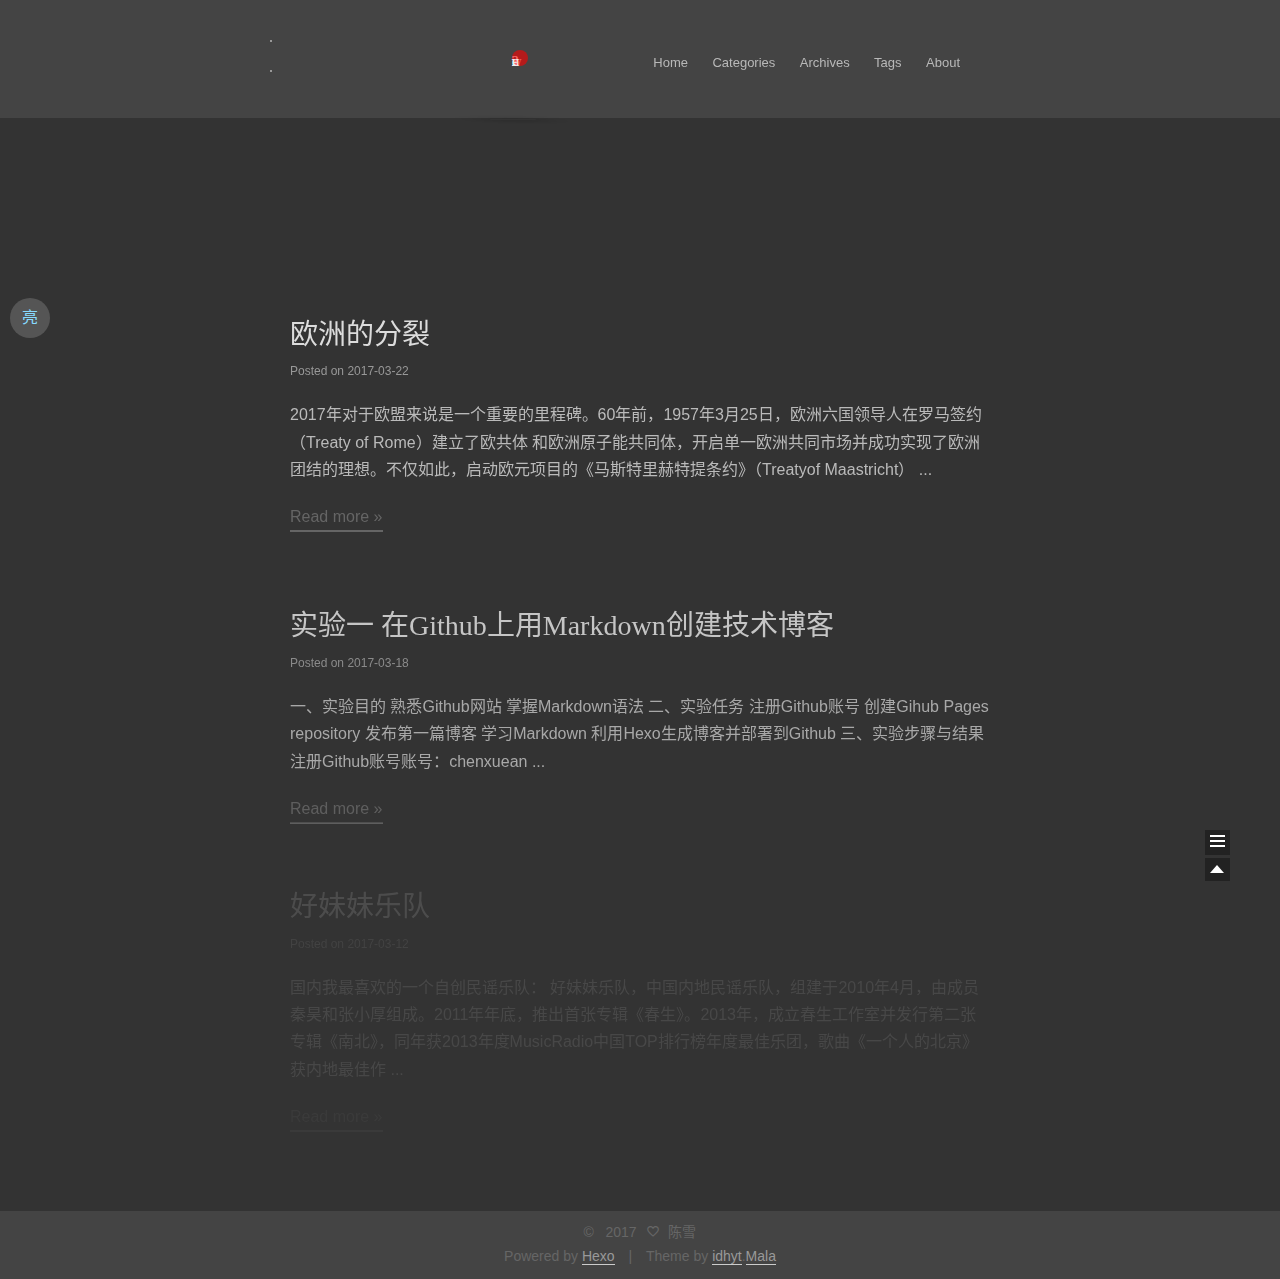
==== commit 0002f452: "Site updated: 2017-03-22 21:25:04" ====
--- a/index.html
+++ b/index.html
@@ -106,7 +106,7 @@
         <li class="menu-item menu-item-home">
           <a href="/" rel="section">
             <i class="menu-item-icon icon-next-home"></i> <br />
-            Startseite
+            Home
           </a>
         </li>
       
@@ -114,7 +114,7 @@
         <li class="menu-item menu-item-categories">
           <a href="/categories" rel="section">
             <i class="menu-item-icon icon-next-categories"></i> <br />
-            Kategorien
+            Categories
           </a>
         </li>
       
@@ -122,7 +122,7 @@
         <li class="menu-item menu-item-archives">
           <a href="/archives" rel="section">
             <i class="menu-item-icon icon-next-archives"></i> <br />
-            Archiv
+            Archives
           </a>
         </li>
       
@@ -138,7 +138,7 @@
         <li class="menu-item menu-item-about">
           <a href="/about" rel="section">
             <i class="menu-item-icon icon-next-about"></i> <br />
-            Über
+            About
           </a>
         </li>
       
@@ -3395,7 +3395,7 @@
 
       <div class="post-meta">
         <span class="post-time">
-          Veröffentlicht am
+          Posted on
           <time itemprop="dateCreated" datetime="2017-03-22T21:19:39+08:00" content="2017-03-22">
             2017-03-22
           </time>
@@ -3424,7 +3424,7 @@
           </span>
           <div class="post-more-link text-center">
             <a class="btn" href="/2017/03/22/E.U/#more" rel="contents">
-              Weiterlesen &raquo;
+              Read more &raquo;
             </a>
           </div>
         
@@ -3466,7 +3466,7 @@
 
       <div class="post-meta">
         <span class="post-time">
-          Veröffentlicht am
+          Posted on
           <time itemprop="dateCreated" datetime="2017-03-18T20:07:20+08:00" content="2017-03-18">
             2017-03-18
           </time>
@@ -3508,7 +3508,7 @@
           </span>
           <div class="post-more-link text-center">
             <a class="btn" href="/2017/03/18/shiyan1-1/#more" rel="contents">
-              Weiterlesen &raquo;
+              Read more &raquo;
             </a>
           </div>
         
@@ -3550,7 +3550,7 @@
 
       <div class="post-meta">
         <span class="post-time">
-          Veröffentlicht am
+          Posted on
           <time itemprop="dateCreated" datetime="2017-03-12T17:33:09+08:00" content="2017-03-12">
             2017-03-12
           </time>
@@ -3579,7 +3579,7 @@
           </span>
           <div class="post-more-link text-center">
             <a class="btn" href="/2017/03/12/haomeimei/#more" rel="contents">
-              Weiterlesen &raquo;
+              Read more &raquo;
             </a>
           </div>
         
@@ -3635,21 +3635,21 @@
           <div class="site-state-item site-state-posts">
             <a href="/archives">
               <span class="site-state-item-count">3</span>
-              <span class="site-state-item-name">Artikel</span>
+              <span class="site-state-item-name">posts</span>
             </a>
           </div>
 
           <div class="site-state-item site-state-categories">
             <a href="/categories">
               <span class="site-state-item-count">0</span>
-              <span class="site-state-item-name">Kategorien</span>
+              <span class="site-state-item-name">categories</span>
               </a>
           </div>
 
           <div class="site-state-item site-state-tags">
             <a href="/tags">
               <span class="site-state-item-count">0</span>
-              <span class="site-state-item-name">Tags</span>
+              <span class="site-state-item-name">tags</span>
               </a>
           </div>
 
--- a/css/main.css
+++ b/css/main.css
@@ -1069,7 +1069,7 @@
   width: 4px;
   height: 4px;
   border-radius: 50%;
-  background: #5c9675;
+  background: #ffffde;
 }
 .links-of-friendly a {
   display: inline-block;
@@ -1087,7 +1087,7 @@
   width: 4px;
   height: 4px;
   border-radius: 50%;
-  background: #ff162b;
+  background: #6c6593;
 }
 .sidebar-nav {
   margin: 0;
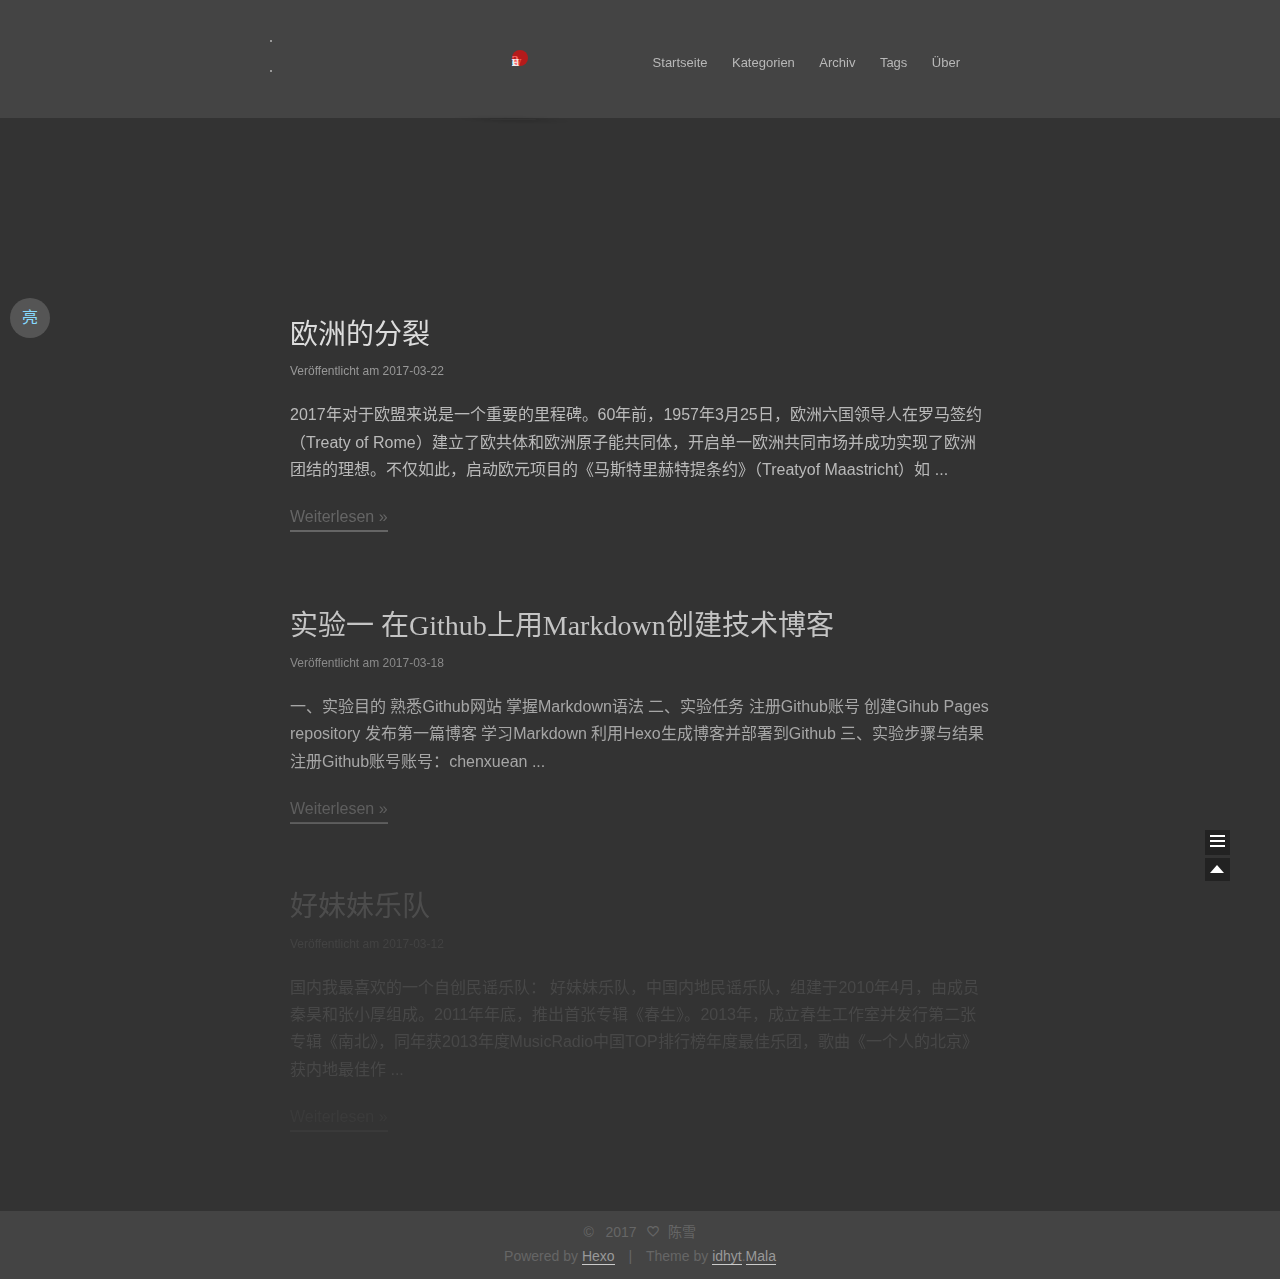
==== commit b2b658c1: "Site updated: 2017-03-22 21:33:32" ====
--- a/index.html
+++ b/index.html
@@ -106,7 +106,7 @@
         <li class="menu-item menu-item-home">
           <a href="/" rel="section">
             <i class="menu-item-icon icon-next-home"></i> <br />
-            Home
+            Startseite
           </a>
         </li>
       
@@ -114,7 +114,7 @@
         <li class="menu-item menu-item-categories">
           <a href="/categories" rel="section">
             <i class="menu-item-icon icon-next-categories"></i> <br />
-            Categories
+            Kategorien
           </a>
         </li>
       
@@ -122,7 +122,7 @@
         <li class="menu-item menu-item-archives">
           <a href="/archives" rel="section">
             <i class="menu-item-icon icon-next-archives"></i> <br />
-            Archives
+            Archiv
           </a>
         </li>
       
@@ -138,7 +138,7 @@
         <li class="menu-item menu-item-about">
           <a href="/about" rel="section">
             <i class="menu-item-icon icon-next-about"></i> <br />
-            About
+            Über
           </a>
         </li>
       
@@ -3395,7 +3395,7 @@
 
       <div class="post-meta">
         <span class="post-time">
-          Posted on
+          Veröffentlicht am
           <time itemprop="dateCreated" datetime="2017-03-22T21:19:39+08:00" content="2017-03-22">
             2017-03-22
           </time>
@@ -3418,13 +3418,12 @@
         
           <span itemprop="articleBody">
             
-            2017年对于欧盟来说是一个重要的里程碑。60年前，1957年3月25日，欧洲六国领导人在罗马签约（Treaty of Rome）建立了欧共体
-和欧洲原子能共同体，开启单一欧洲共同市场并成功实现了欧洲团结的理想。不仅如此，启动欧元项目的《马斯特里赫特提条约》（Treatyof Maastricht）
+            2017年对于欧盟来说是一个重要的里程碑。60年前，1957年3月25日，欧洲六国领导人在罗马签约（Treaty of Rome）建立了欧共体和欧洲原子能共同体，开启单一欧洲共同市场并成功实现了欧洲团结的理想。不仅如此，启动欧元项目的《马斯特里赫特提条约》（Treatyof Maastricht）如
             ...
           </span>
           <div class="post-more-link text-center">
             <a class="btn" href="/2017/03/22/E.U/#more" rel="contents">
-              Read more &raquo;
+              Weiterlesen &raquo;
             </a>
           </div>
         
@@ -3466,7 +3465,7 @@
 
       <div class="post-meta">
         <span class="post-time">
-          Posted on
+          Veröffentlicht am
           <time itemprop="dateCreated" datetime="2017-03-18T20:07:20+08:00" content="2017-03-18">
             2017-03-18
           </time>
@@ -3508,7 +3507,7 @@
           </span>
           <div class="post-more-link text-center">
             <a class="btn" href="/2017/03/18/shiyan1-1/#more" rel="contents">
-              Read more &raquo;
+              Weiterlesen &raquo;
             </a>
           </div>
         
@@ -3550,7 +3549,7 @@
 
       <div class="post-meta">
         <span class="post-time">
-          Posted on
+          Veröffentlicht am
           <time itemprop="dateCreated" datetime="2017-03-12T17:33:09+08:00" content="2017-03-12">
             2017-03-12
           </time>
@@ -3579,7 +3578,7 @@
           </span>
           <div class="post-more-link text-center">
             <a class="btn" href="/2017/03/12/haomeimei/#more" rel="contents">
-              Read more &raquo;
+              Weiterlesen &raquo;
             </a>
           </div>
         
@@ -3635,21 +3634,21 @@
           <div class="site-state-item site-state-posts">
             <a href="/archives">
               <span class="site-state-item-count">3</span>
-              <span class="site-state-item-name">posts</span>
+              <span class="site-state-item-name">Artikel</span>
             </a>
           </div>
 
           <div class="site-state-item site-state-categories">
             <a href="/categories">
               <span class="site-state-item-count">0</span>
-              <span class="site-state-item-name">categories</span>
+              <span class="site-state-item-name">Kategorien</span>
               </a>
           </div>
 
           <div class="site-state-item site-state-tags">
             <a href="/tags">
               <span class="site-state-item-count">0</span>
-              <span class="site-state-item-name">tags</span>
+              <span class="site-state-item-name">Tags</span>
               </a>
           </div>
 
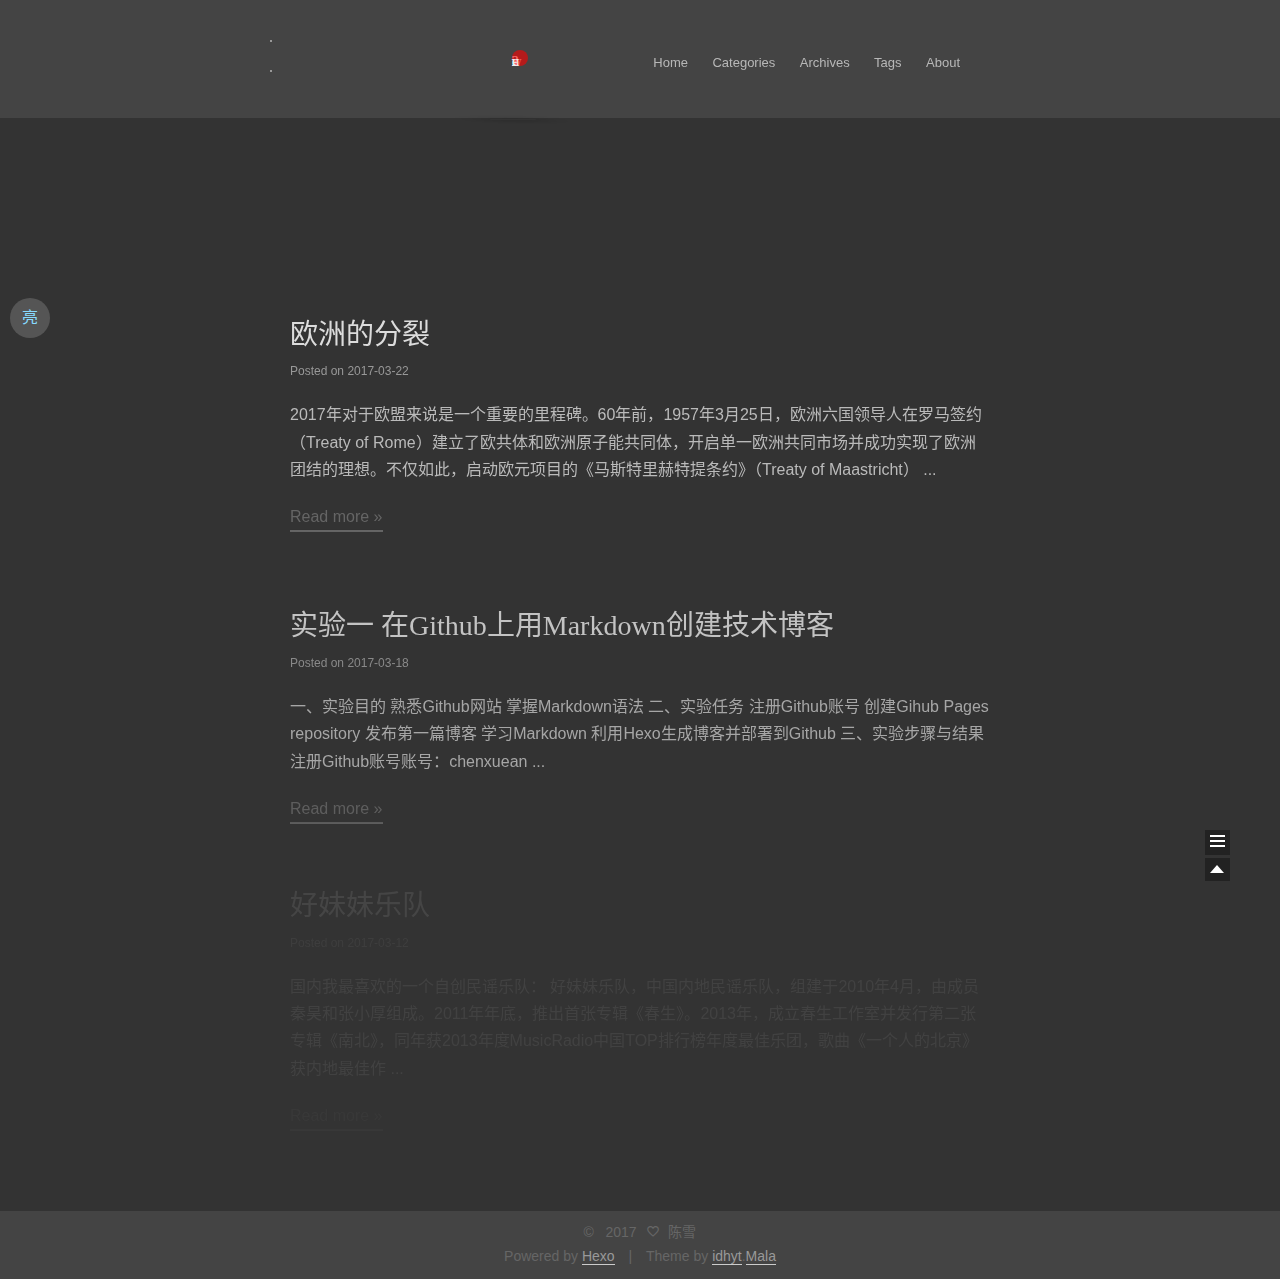
==== commit 15078d60: "Site updated: 2017-03-22 21:36:48" ====
--- a/index.html
+++ b/index.html
@@ -106,7 +106,7 @@
         <li class="menu-item menu-item-home">
           <a href="/" rel="section">
             <i class="menu-item-icon icon-next-home"></i> <br />
-            Startseite
+            Home
           </a>
         </li>
       
@@ -114,7 +114,7 @@
         <li class="menu-item menu-item-categories">
           <a href="/categories" rel="section">
             <i class="menu-item-icon icon-next-categories"></i> <br />
-            Kategorien
+            Categories
           </a>
         </li>
       
@@ -122,7 +122,7 @@
         <li class="menu-item menu-item-archives">
           <a href="/archives" rel="section">
             <i class="menu-item-icon icon-next-archives"></i> <br />
-            Archiv
+            Archives
           </a>
         </li>
       
@@ -138,7 +138,7 @@
         <li class="menu-item menu-item-about">
           <a href="/about" rel="section">
             <i class="menu-item-icon icon-next-about"></i> <br />
-            Über
+            About
           </a>
         </li>
       
@@ -3395,7 +3395,7 @@
 
       <div class="post-meta">
         <span class="post-time">
-          Veröffentlicht am
+          Posted on
           <time itemprop="dateCreated" datetime="2017-03-22T21:19:39+08:00" content="2017-03-22">
             2017-03-22
           </time>
@@ -3418,12 +3418,12 @@
         
           <span itemprop="articleBody">
             
-            2017年对于欧盟来说是一个重要的里程碑。60年前，1957年3月25日，欧洲六国领导人在罗马签约（Treaty of Rome）建立了欧共体和欧洲原子能共同体，开启单一欧洲共同市场并成功实现了欧洲团结的理想。不仅如此，启动欧元项目的《马斯特里赫特提条约》（Treatyof Maastricht）如
+            2017年对于欧盟来说是一个重要的里程碑。60年前，1957年3月25日，欧洲六国领导人在罗马签约（Treaty of Rome）建立了欧共体和欧洲原子能共同体，开启单一欧洲共同市场并成功实现了欧洲团结的理想。不仅如此，启动欧元项目的《马斯特里赫特提条约》（Treaty of Maastricht）
             ...
           </span>
           <div class="post-more-link text-center">
             <a class="btn" href="/2017/03/22/E.U/#more" rel="contents">
-              Weiterlesen &raquo;
+              Read more &raquo;
             </a>
           </div>
         
@@ -3465,7 +3465,7 @@
 
       <div class="post-meta">
         <span class="post-time">
-          Veröffentlicht am
+          Posted on
           <time itemprop="dateCreated" datetime="2017-03-18T20:07:20+08:00" content="2017-03-18">
             2017-03-18
           </time>
@@ -3507,7 +3507,7 @@
           </span>
           <div class="post-more-link text-center">
             <a class="btn" href="/2017/03/18/shiyan1-1/#more" rel="contents">
-              Weiterlesen &raquo;
+              Read more &raquo;
             </a>
           </div>
         
@@ -3549,7 +3549,7 @@
 
       <div class="post-meta">
         <span class="post-time">
-          Veröffentlicht am
+          Posted on
           <time itemprop="dateCreated" datetime="2017-03-12T17:33:09+08:00" content="2017-03-12">
             2017-03-12
           </time>
@@ -3578,7 +3578,7 @@
           </span>
           <div class="post-more-link text-center">
             <a class="btn" href="/2017/03/12/haomeimei/#more" rel="contents">
-              Weiterlesen &raquo;
+              Read more &raquo;
             </a>
           </div>
         
@@ -3634,21 +3634,21 @@
           <div class="site-state-item site-state-posts">
             <a href="/archives">
               <span class="site-state-item-count">3</span>
-              <span class="site-state-item-name">Artikel</span>
+              <span class="site-state-item-name">posts</span>
             </a>
           </div>
 
           <div class="site-state-item site-state-categories">
             <a href="/categories">
               <span class="site-state-item-count">0</span>
-              <span class="site-state-item-name">Kategorien</span>
+              <span class="site-state-item-name">categories</span>
               </a>
           </div>
 
           <div class="site-state-item site-state-tags">
             <a href="/tags">
               <span class="site-state-item-count">0</span>
-              <span class="site-state-item-name">Tags</span>
+              <span class="site-state-item-name">tags</span>
               </a>
           </div>
 
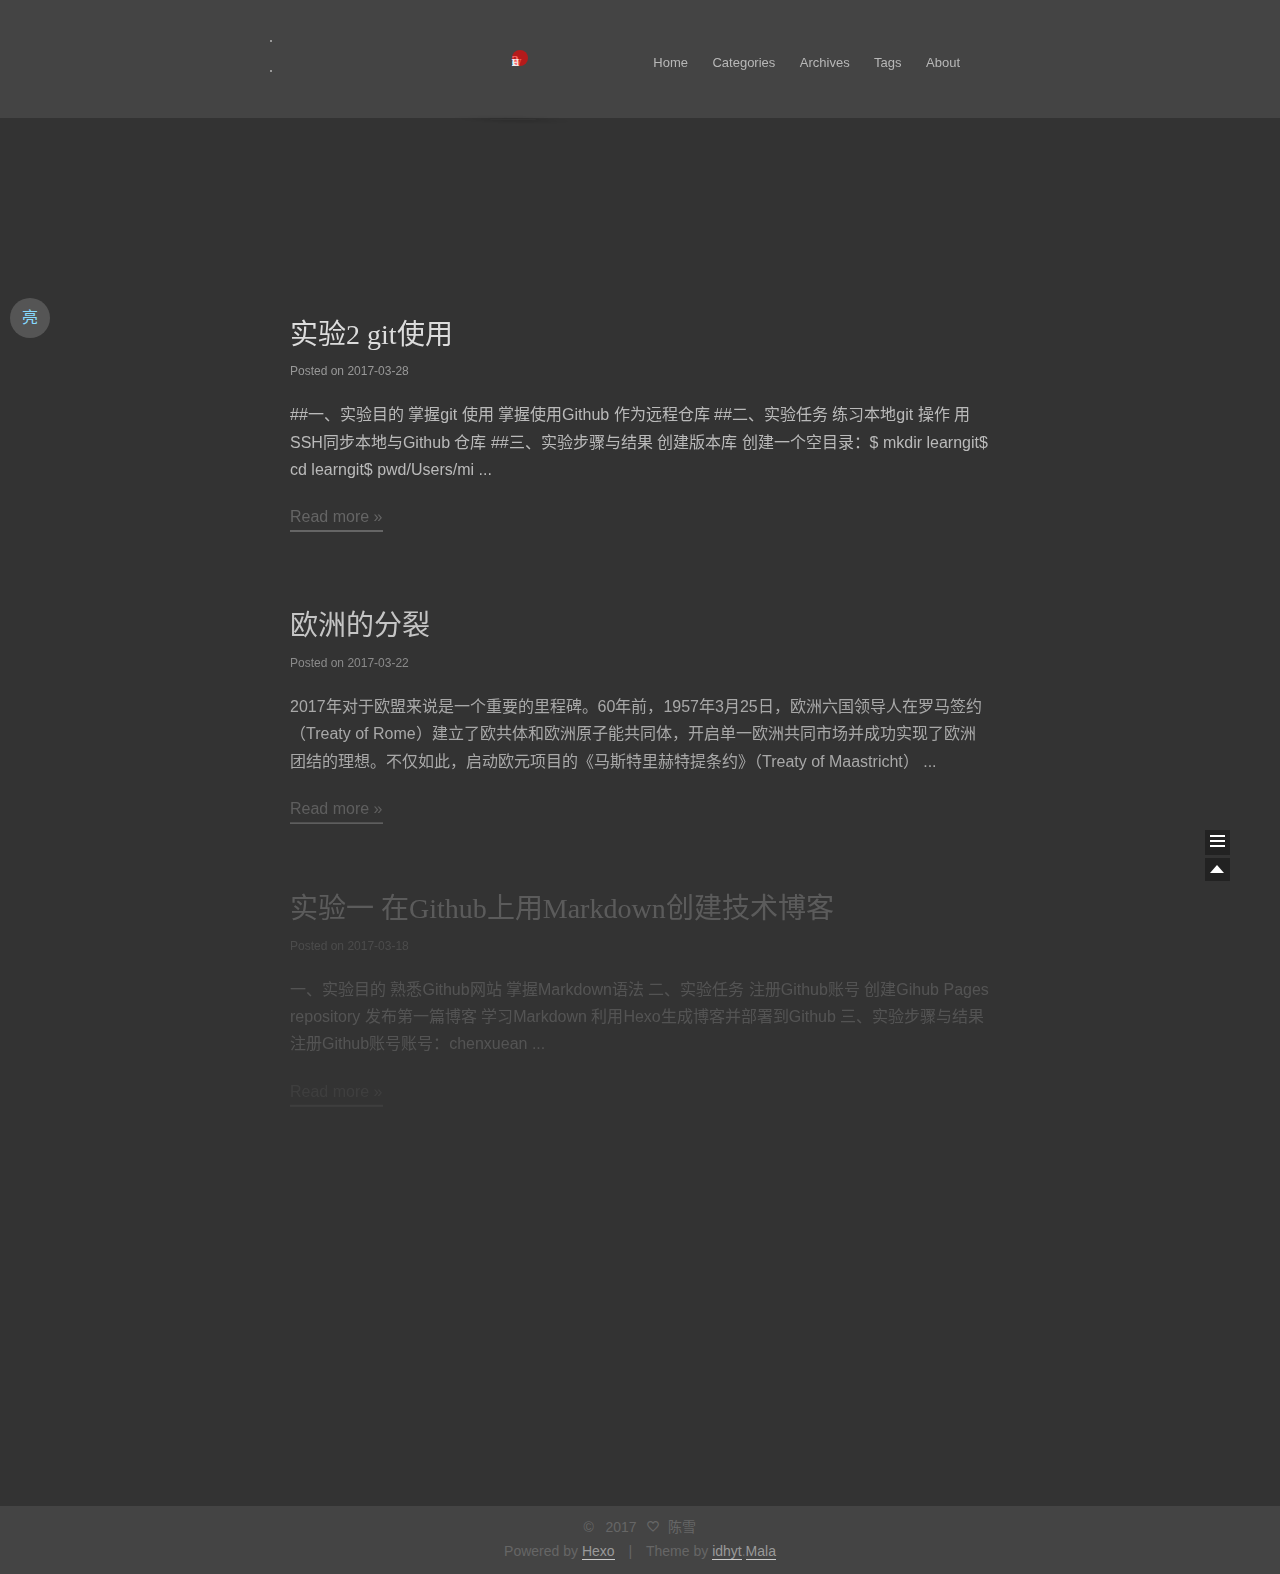
==== commit 7d25ec2f: "Site updated: 2017-03-28 21:56:06" ====
--- a/index.html
+++ b/index.html
@@ -3385,6 +3385,90 @@
           
           
             
+              <a class="post-title-link" href="/2017/03/28/shiyan2/" itemprop="url">
+                实验2  git使用
+              </a>
+            
+          
+        </h1>
+      
+
+      <div class="post-meta">
+        <span class="post-time">
+          Posted on
+          <time itemprop="dateCreated" datetime="2017-03-28T21:54:06+08:00" content="2017-03-28">
+            2017-03-28
+          </time>
+        </span>
+
+        
+
+        
+          
+        
+      </div>
+    </header>
+
+    <div class="post-body">
+
+      
+      
+
+      
+        
+          <span itemprop="articleBody">
+            
+            ##一、实验目的
+
+掌握git 使用
+掌握使用Github 作为远程仓库
+
+##二、实验任务
+
+练习本地git 操作
+用SSH同步本地与Github 仓库
+
+##三、实验步骤与结果
+
+创建版本库
+
+创建一个空目录：$ mkdir learngit$ cd learngit$ pwd/Users/mi
+            ...
+          </span>
+          <div class="post-more-link text-center">
+            <a class="btn" href="/2017/03/28/shiyan2/#more" rel="contents">
+              Read more &raquo;
+            </a>
+          </div>
+        
+      
+    </div>
+
+    <footer class="post-footer">
+      
+
+      
+
+      
+      
+        <div class="post-eof"></div>
+      
+    </footer>
+  </article>
+
+
+    
+      
+
+  <article class="post post-type-normal " itemscope itemtype="http://schema.org/Article">
+    <header class="post-header">
+
+      
+      
+        <h1 class="post-title" itemprop="name headline">
+          
+          
+            
               <a class="post-title-link" href="/2017/03/22/E.U/" itemprop="url">
                 欧洲的分裂
               </a>
@@ -3633,7 +3717,7 @@
         <nav class="site-state motion-element">
           <div class="site-state-item site-state-posts">
             <a href="/archives">
-              <span class="site-state-item-count">3</span>
+              <span class="site-state-item-count">4</span>
               <span class="site-state-item-name">posts</span>
             </a>
           </div>
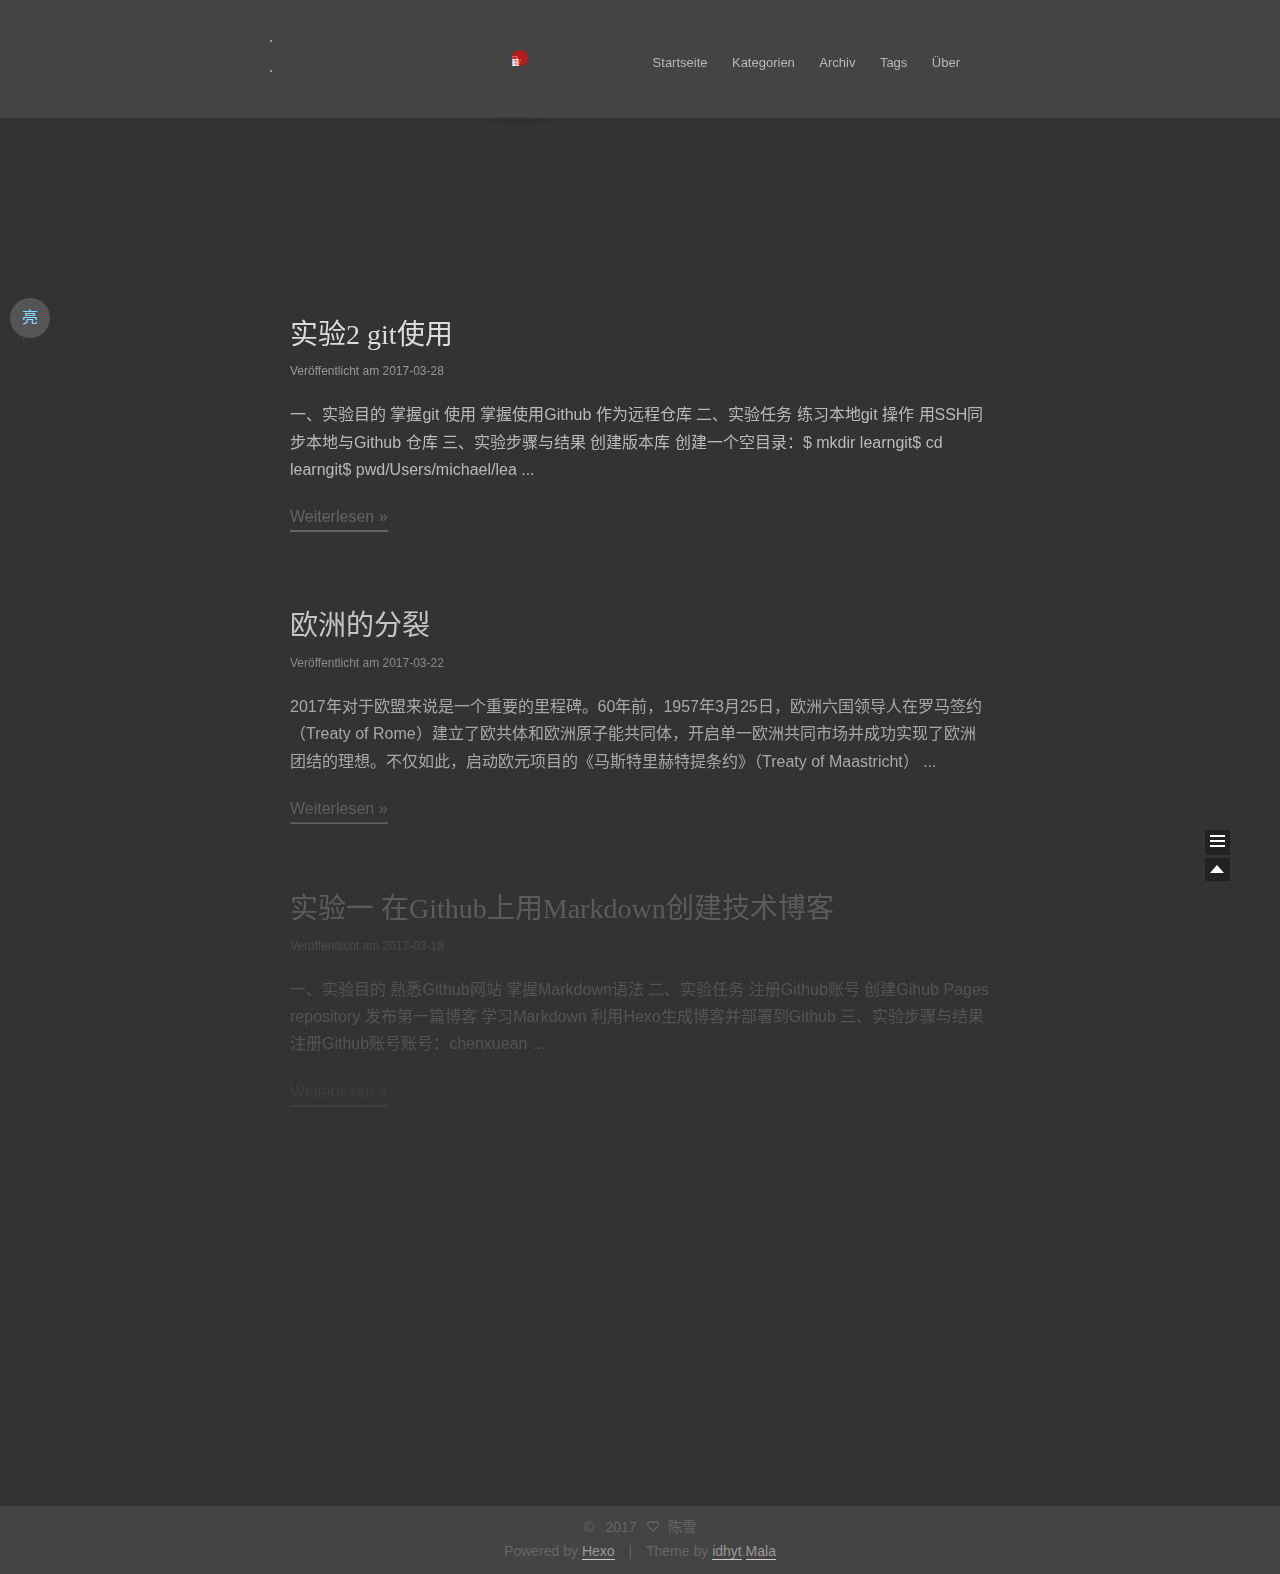
==== commit ed4673bb: "Site updated: 2017-03-28 22:01:56" ====
--- a/index.html
+++ b/index.html
@@ -106,7 +106,7 @@
         <li class="menu-item menu-item-home">
           <a href="/" rel="section">
             <i class="menu-item-icon icon-next-home"></i> <br />
-            Home
+            Startseite
           </a>
         </li>
       
@@ -114,7 +114,7 @@
         <li class="menu-item menu-item-categories">
           <a href="/categories" rel="section">
             <i class="menu-item-icon icon-next-categories"></i> <br />
-            Categories
+            Kategorien
           </a>
         </li>
       
@@ -122,7 +122,7 @@
         <li class="menu-item menu-item-archives">
           <a href="/archives" rel="section">
             <i class="menu-item-icon icon-next-archives"></i> <br />
-            Archives
+            Archiv
           </a>
         </li>
       
@@ -138,7 +138,7 @@
         <li class="menu-item menu-item-about">
           <a href="/about" rel="section">
             <i class="menu-item-icon icon-next-about"></i> <br />
-            About
+            Über
           </a>
         </li>
       
@@ -3395,7 +3395,7 @@
 
       <div class="post-meta">
         <span class="post-time">
-          Posted on
+          Veröffentlicht am
           <time itemprop="dateCreated" datetime="2017-03-28T21:54:06+08:00" content="2017-03-28">
             2017-03-28
           </time>
@@ -3418,26 +3418,23 @@
         
           <span itemprop="articleBody">
             
-            ##一、实验目的
-
+            一、实验目的
 掌握git 使用
 掌握使用Github 作为远程仓库
 
-##二、实验任务
-
+二、实验任务
 练习本地git 操作
 用SSH同步本地与Github 仓库
 
-##三、实验步骤与结果
-
+三、实验步骤与结果
 创建版本库
 
-创建一个空目录：$ mkdir learngit$ cd learngit$ pwd/Users/mi
+创建一个空目录：$ mkdir learngit$ cd learngit$ pwd/Users/michael/lea
             ...
           </span>
           <div class="post-more-link text-center">
             <a class="btn" href="/2017/03/28/shiyan2/#more" rel="contents">
-              Read more &raquo;
+              Weiterlesen &raquo;
             </a>
           </div>
         
@@ -3479,7 +3476,7 @@
 
       <div class="post-meta">
         <span class="post-time">
-          Posted on
+          Veröffentlicht am
           <time itemprop="dateCreated" datetime="2017-03-22T21:19:39+08:00" content="2017-03-22">
             2017-03-22
           </time>
@@ -3507,7 +3504,7 @@
           </span>
           <div class="post-more-link text-center">
             <a class="btn" href="/2017/03/22/E.U/#more" rel="contents">
-              Read more &raquo;
+              Weiterlesen &raquo;
             </a>
           </div>
         
@@ -3549,7 +3546,7 @@
 
       <div class="post-meta">
         <span class="post-time">
-          Posted on
+          Veröffentlicht am
           <time itemprop="dateCreated" datetime="2017-03-18T20:07:20+08:00" content="2017-03-18">
             2017-03-18
           </time>
@@ -3591,7 +3588,7 @@
           </span>
           <div class="post-more-link text-center">
             <a class="btn" href="/2017/03/18/shiyan1-1/#more" rel="contents">
-              Read more &raquo;
+              Weiterlesen &raquo;
             </a>
           </div>
         
@@ -3633,7 +3630,7 @@
 
       <div class="post-meta">
         <span class="post-time">
-          Posted on
+          Veröffentlicht am
           <time itemprop="dateCreated" datetime="2017-03-12T17:33:09+08:00" content="2017-03-12">
             2017-03-12
           </time>
@@ -3662,7 +3659,7 @@
           </span>
           <div class="post-more-link text-center">
             <a class="btn" href="/2017/03/12/haomeimei/#more" rel="contents">
-              Read more &raquo;
+              Weiterlesen &raquo;
             </a>
           </div>
         
@@ -3718,21 +3715,21 @@
           <div class="site-state-item site-state-posts">
             <a href="/archives">
               <span class="site-state-item-count">4</span>
-              <span class="site-state-item-name">posts</span>
+              <span class="site-state-item-name">Artikel</span>
             </a>
           </div>
 
           <div class="site-state-item site-state-categories">
             <a href="/categories">
               <span class="site-state-item-count">0</span>
-              <span class="site-state-item-name">categories</span>
+              <span class="site-state-item-name">Kategorien</span>
               </a>
           </div>
 
           <div class="site-state-item site-state-tags">
             <a href="/tags">
               <span class="site-state-item-count">0</span>
-              <span class="site-state-item-name">tags</span>
+              <span class="site-state-item-name">Tags</span>
               </a>
           </div>
 
--- a/css/main.css
+++ b/css/main.css
@@ -1069,7 +1069,7 @@
   width: 4px;
   height: 4px;
   border-radius: 50%;
-  background: #ffffde;
+  background: #036bb0;
 }
 .links-of-friendly a {
   display: inline-block;
@@ -1087,7 +1087,7 @@
   width: 4px;
   height: 4px;
   border-radius: 50%;
-  background: #6c6593;
+  background: #0feea4;
 }
 .sidebar-nav {
   margin: 0;
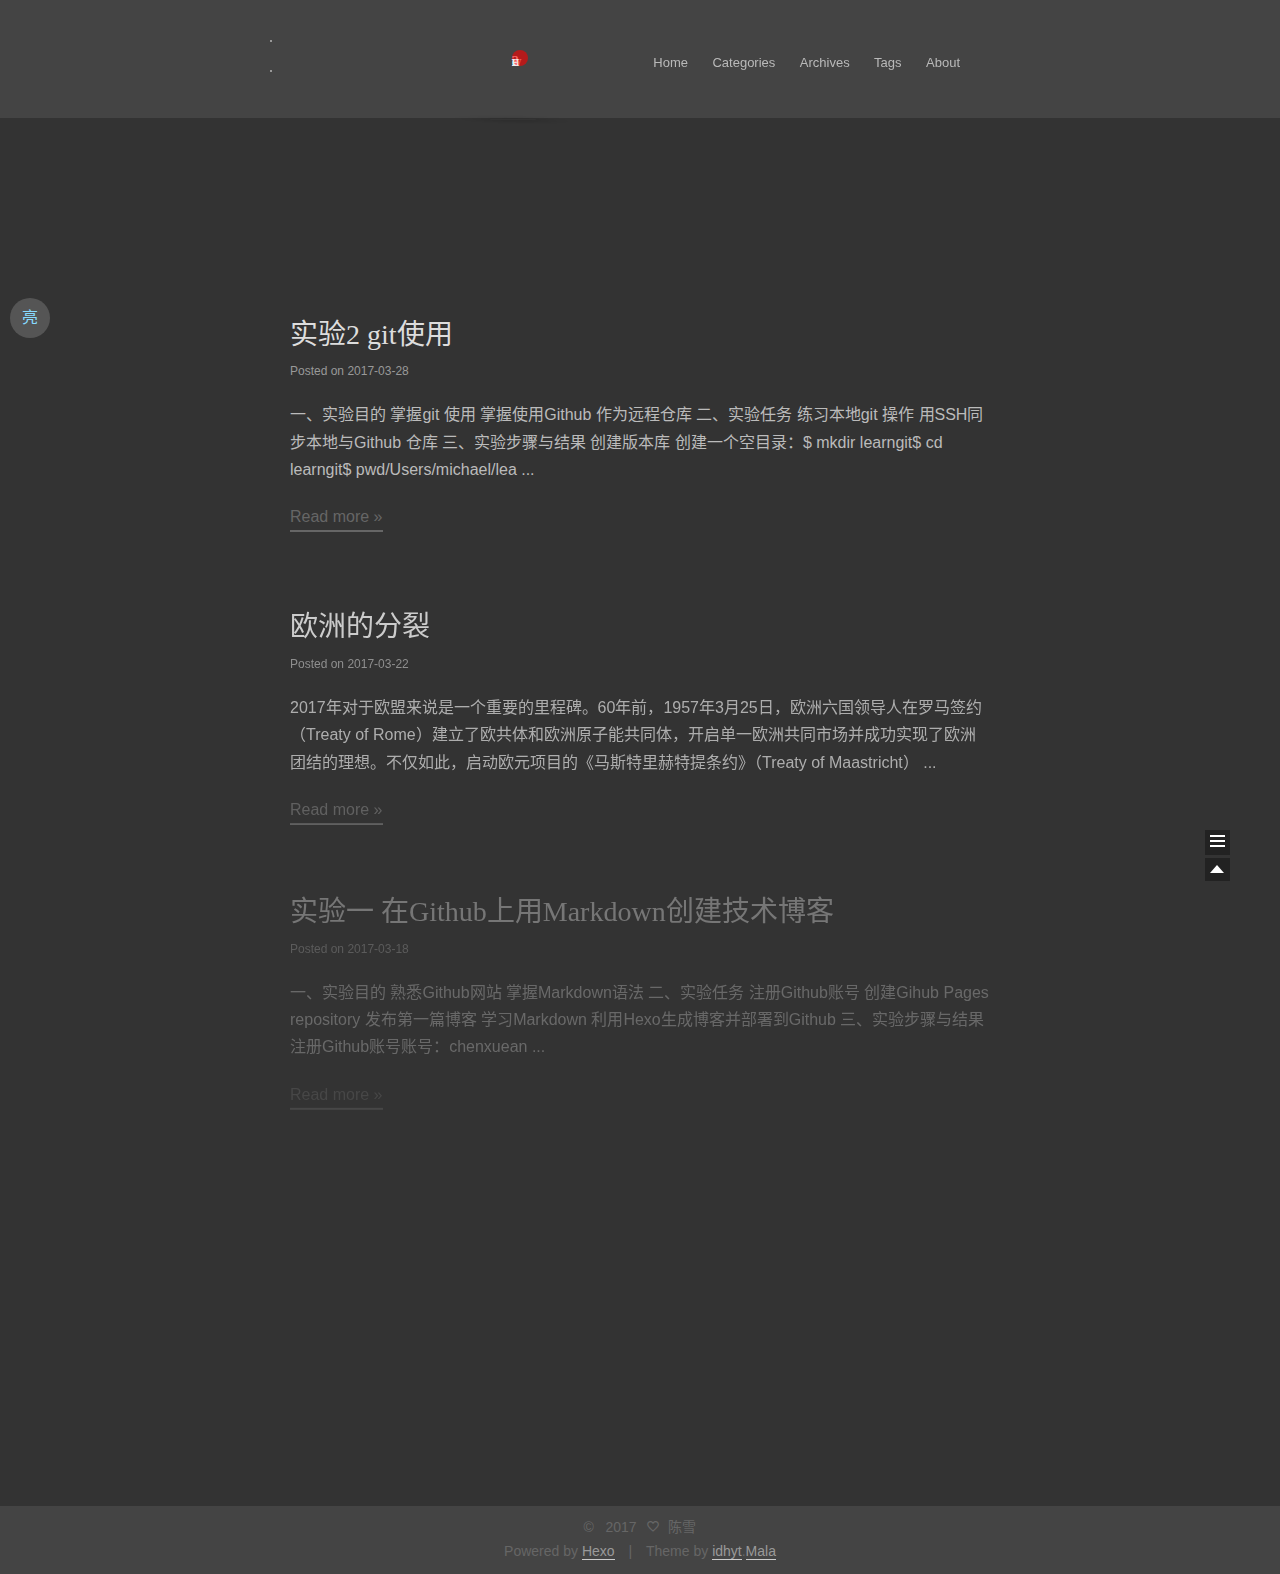
==== commit 1138179a: "Site updated: 2017-03-28 22:19:31" ====
--- a/index.html
+++ b/index.html
@@ -106,7 +106,7 @@
         <li class="menu-item menu-item-home">
           <a href="/" rel="section">
             <i class="menu-item-icon icon-next-home"></i> <br />
-            Startseite
+            Home
           </a>
         </li>
       
@@ -114,7 +114,7 @@
         <li class="menu-item menu-item-categories">
           <a href="/categories" rel="section">
             <i class="menu-item-icon icon-next-categories"></i> <br />
-            Kategorien
+            Categories
           </a>
         </li>
       
@@ -122,7 +122,7 @@
         <li class="menu-item menu-item-archives">
           <a href="/archives" rel="section">
             <i class="menu-item-icon icon-next-archives"></i> <br />
-            Archiv
+            Archives
           </a>
         </li>
       
@@ -138,7 +138,7 @@
         <li class="menu-item menu-item-about">
           <a href="/about" rel="section">
             <i class="menu-item-icon icon-next-about"></i> <br />
-            Über
+            About
           </a>
         </li>
       
@@ -3395,7 +3395,7 @@
 
       <div class="post-meta">
         <span class="post-time">
-          Veröffentlicht am
+          Posted on
           <time itemprop="dateCreated" datetime="2017-03-28T21:54:06+08:00" content="2017-03-28">
             2017-03-28
           </time>
@@ -3434,7 +3434,7 @@
           </span>
           <div class="post-more-link text-center">
             <a class="btn" href="/2017/03/28/shiyan2/#more" rel="contents">
-              Weiterlesen &raquo;
+              Read more &raquo;
             </a>
           </div>
         
@@ -3476,7 +3476,7 @@
 
       <div class="post-meta">
         <span class="post-time">
-          Veröffentlicht am
+          Posted on
           <time itemprop="dateCreated" datetime="2017-03-22T21:19:39+08:00" content="2017-03-22">
             2017-03-22
           </time>
@@ -3504,7 +3504,7 @@
           </span>
           <div class="post-more-link text-center">
             <a class="btn" href="/2017/03/22/E.U/#more" rel="contents">
-              Weiterlesen &raquo;
+              Read more &raquo;
             </a>
           </div>
         
@@ -3546,7 +3546,7 @@
 
       <div class="post-meta">
         <span class="post-time">
-          Veröffentlicht am
+          Posted on
           <time itemprop="dateCreated" datetime="2017-03-18T20:07:20+08:00" content="2017-03-18">
             2017-03-18
           </time>
@@ -3588,7 +3588,7 @@
           </span>
           <div class="post-more-link text-center">
             <a class="btn" href="/2017/03/18/shiyan1-1/#more" rel="contents">
-              Weiterlesen &raquo;
+              Read more &raquo;
             </a>
           </div>
         
@@ -3630,7 +3630,7 @@
 
       <div class="post-meta">
         <span class="post-time">
-          Veröffentlicht am
+          Posted on
           <time itemprop="dateCreated" datetime="2017-03-12T17:33:09+08:00" content="2017-03-12">
             2017-03-12
           </time>
@@ -3659,7 +3659,7 @@
           </span>
           <div class="post-more-link text-center">
             <a class="btn" href="/2017/03/12/haomeimei/#more" rel="contents">
-              Weiterlesen &raquo;
+              Read more &raquo;
             </a>
           </div>
         
@@ -3715,21 +3715,21 @@
           <div class="site-state-item site-state-posts">
             <a href="/archives">
               <span class="site-state-item-count">4</span>
-              <span class="site-state-item-name">Artikel</span>
+              <span class="site-state-item-name">posts</span>
             </a>
           </div>
 
           <div class="site-state-item site-state-categories">
             <a href="/categories">
               <span class="site-state-item-count">0</span>
-              <span class="site-state-item-name">Kategorien</span>
+              <span class="site-state-item-name">categories</span>
               </a>
           </div>
 
           <div class="site-state-item site-state-tags">
             <a href="/tags">
               <span class="site-state-item-count">0</span>
-              <span class="site-state-item-name">Tags</span>
+              <span class="site-state-item-name">tags</span>
               </a>
           </div>
 
--- a/css/main.css
+++ b/css/main.css
@@ -1069,7 +1069,7 @@
   width: 4px;
   height: 4px;
   border-radius: 50%;
-  background: #036bb0;
+  background: #abff2b;
 }
 .links-of-friendly a {
   display: inline-block;
@@ -1087,7 +1087,7 @@
   width: 4px;
   height: 4px;
   border-radius: 50%;
-  background: #0feea4;
+  background: #e909d6;
 }
 .sidebar-nav {
   margin: 0;
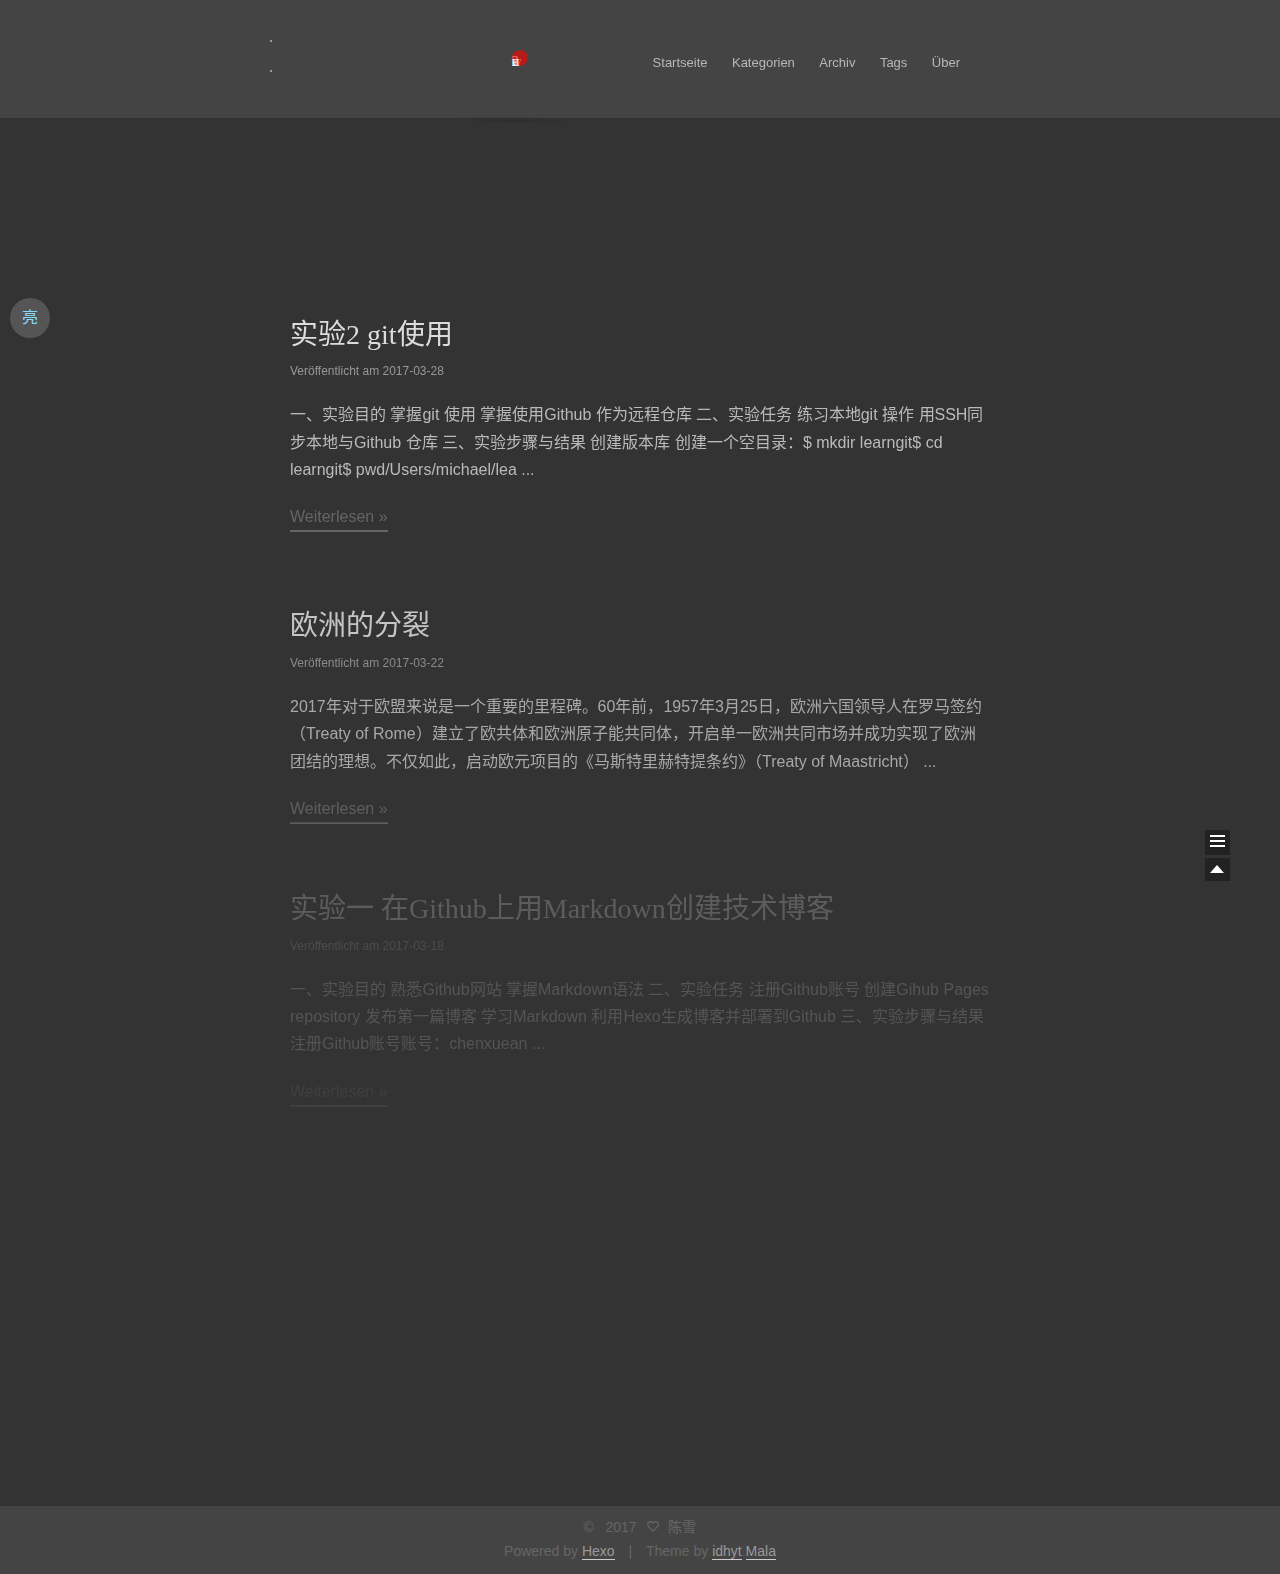
==== commit e9111e1a: "Site updated: 2017-03-28 22:21:22" ====
--- a/index.html
+++ b/index.html
@@ -106,7 +106,7 @@
         <li class="menu-item menu-item-home">
           <a href="/" rel="section">
             <i class="menu-item-icon icon-next-home"></i> <br />
-            Home
+            Startseite
           </a>
         </li>
       
@@ -114,7 +114,7 @@
         <li class="menu-item menu-item-categories">
           <a href="/categories" rel="section">
             <i class="menu-item-icon icon-next-categories"></i> <br />
-            Categories
+            Kategorien
           </a>
         </li>
       
@@ -122,7 +122,7 @@
         <li class="menu-item menu-item-archives">
           <a href="/archives" rel="section">
             <i class="menu-item-icon icon-next-archives"></i> <br />
-            Archives
+            Archiv
           </a>
         </li>
       
@@ -138,7 +138,7 @@
         <li class="menu-item menu-item-about">
           <a href="/about" rel="section">
             <i class="menu-item-icon icon-next-about"></i> <br />
-            About
+            Über
           </a>
         </li>
       
@@ -3395,7 +3395,7 @@
 
       <div class="post-meta">
         <span class="post-time">
-          Posted on
+          Veröffentlicht am
           <time itemprop="dateCreated" datetime="2017-03-28T21:54:06+08:00" content="2017-03-28">
             2017-03-28
           </time>
@@ -3434,7 +3434,7 @@
           </span>
           <div class="post-more-link text-center">
             <a class="btn" href="/2017/03/28/shiyan2/#more" rel="contents">
-              Read more &raquo;
+              Weiterlesen &raquo;
             </a>
           </div>
         
@@ -3476,7 +3476,7 @@
 
       <div class="post-meta">
         <span class="post-time">
-          Posted on
+          Veröffentlicht am
           <time itemprop="dateCreated" datetime="2017-03-22T21:19:39+08:00" content="2017-03-22">
             2017-03-22
           </time>
@@ -3504,7 +3504,7 @@
           </span>
           <div class="post-more-link text-center">
             <a class="btn" href="/2017/03/22/E.U/#more" rel="contents">
-              Read more &raquo;
+              Weiterlesen &raquo;
             </a>
           </div>
         
@@ -3546,7 +3546,7 @@
 
       <div class="post-meta">
         <span class="post-time">
-          Posted on
+          Veröffentlicht am
           <time itemprop="dateCreated" datetime="2017-03-18T20:07:20+08:00" content="2017-03-18">
             2017-03-18
           </time>
@@ -3588,7 +3588,7 @@
           </span>
           <div class="post-more-link text-center">
             <a class="btn" href="/2017/03/18/shiyan1-1/#more" rel="contents">
-              Read more &raquo;
+              Weiterlesen &raquo;
             </a>
           </div>
         
@@ -3630,7 +3630,7 @@
 
       <div class="post-meta">
         <span class="post-time">
-          Posted on
+          Veröffentlicht am
           <time itemprop="dateCreated" datetime="2017-03-12T17:33:09+08:00" content="2017-03-12">
             2017-03-12
           </time>
@@ -3659,7 +3659,7 @@
           </span>
           <div class="post-more-link text-center">
             <a class="btn" href="/2017/03/12/haomeimei/#more" rel="contents">
-              Read more &raquo;
+              Weiterlesen &raquo;
             </a>
           </div>
         
@@ -3715,21 +3715,21 @@
           <div class="site-state-item site-state-posts">
             <a href="/archives">
               <span class="site-state-item-count">4</span>
-              <span class="site-state-item-name">posts</span>
+              <span class="site-state-item-name">Artikel</span>
             </a>
           </div>
 
           <div class="site-state-item site-state-categories">
             <a href="/categories">
               <span class="site-state-item-count">0</span>
-              <span class="site-state-item-name">categories</span>
+              <span class="site-state-item-name">Kategorien</span>
               </a>
           </div>
 
           <div class="site-state-item site-state-tags">
             <a href="/tags">
               <span class="site-state-item-count">0</span>
-              <span class="site-state-item-name">tags</span>
+              <span class="site-state-item-name">Tags</span>
               </a>
           </div>
 
--- a/css/main.css
+++ b/css/main.css
@@ -1069,7 +1069,7 @@
   width: 4px;
   height: 4px;
   border-radius: 50%;
-  background: #abff2b;
+  background: #913482;
 }
 .links-of-friendly a {
   display: inline-block;
@@ -1087,7 +1087,7 @@
   width: 4px;
   height: 4px;
   border-radius: 50%;
-  background: #e909d6;
+  background: #0341ff;
 }
 .sidebar-nav {
   margin: 0;
